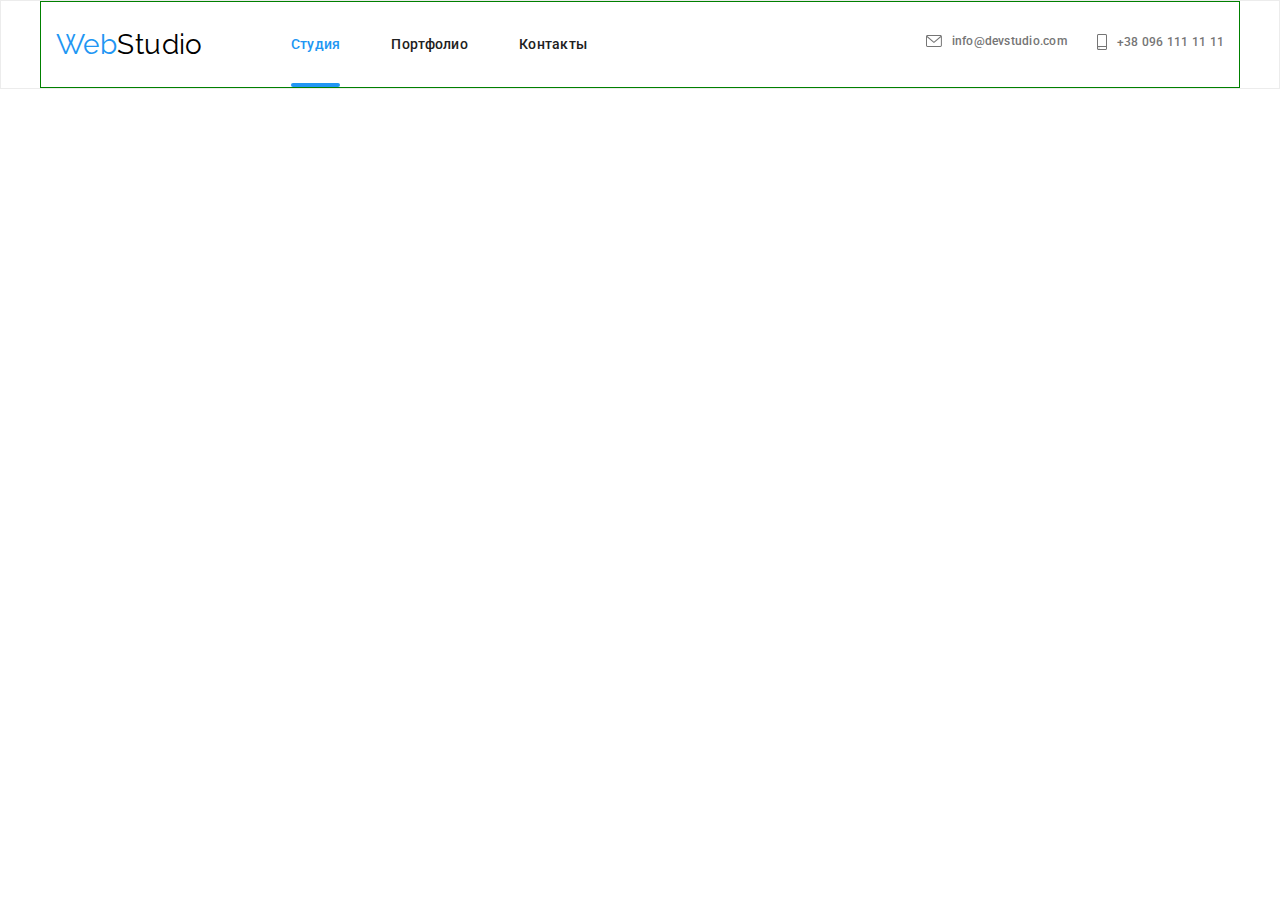
==== index.html @ ad362422 "header" ====
<!DOCTYPE html>
<html lang="en">

<head>
    <meta charset="UTF-8">
    <meta http-equiv="X-UA-Compatible" content="IE=edge">
    <meta name="viewport" content="width=device-width, initial-scale=1.0">
    <title>Web studio</title>
    <link rel="stylesheet"
        href="https://cdnjs.cloudflare.com/ajax/libs/modern-normalize/1.1.0/modern-normalize.min.css">
    <link
        href="https://fonts.googleapis.com/css2?family=Raleway:wght@700&family=Roboto:wght@400;500;700;900&display=swap"
        rel="stylesheet">
    <link rel="stylesheet" href="./css/main.min.css">
</head>

<body>
    <!-- шапка -->
    <div class="page-header">
        <div class="conteiner header">
            <nav class="nav">
                <div class="logo-btn">
                    <a href="" class="logo">
                        <span class="logo__web">Web</span><span class="logo__studio">Studio</span>
                    </a>
                    <button type="button" class="nav__button is-open" data-menu-button aria-expanded="false" aria-controls="nav__menu">
                        <svg width="40" height="40" aria-label="Переключатель мобильного меню">
                            <use class="icon__cross" href="./images/icon2.svg#icon-close_40px"></use>
                            <use class="icon__menu" href="./images/icon2.svg#icon-menu_40px"></use>
                        </svg>
                    </button>
                </div>
                <div class="nav__menu is-open"  id="nav__menu" data-menu>
                    <div class="nav__btn">
                    
                                    <ul class="nav__menu__list">
                                        <li class="nav__menu__item">
                                            <a href="" class="nav__menu__link link__current">Студия</a>
                                        </li>
                                        <li class="nav__menu__item">
                                            <a href="" class="nav__menu__link">Портфолио</a>
                                        </li>
                                        <li class="nav__menu__item">
                                            <a href="" class="nav__menu__link">Контакты</a>
                                        </li>
                                    </ul>
                            
                                </div>
                                <div class="autorisation">
                                    <ul class="nav__auth__list">
                                        <li class="nav__auth__item">
                                            <a href="" class="nav__auth__link">
                                                <svg class="icon-mail" width="16" height="12">
                                                    <use href="./images/icons.svg#icon-envelope">
                                        
                                                    </use>
                                                </svg>info@devstudio.com</a>
                                        </li>
                                        <li class="nav__auth__item">
                                            <a href="" class="nav__auth__link current__auth">
                                                <svg class="icon-tel" width="10" height="16">
                                                    <use href="./images/icons.svg#icon-smartphone">
                                                
                                                    </use>
                                                </svg>+38 096 111 11 11</a>
                                        </li>
                                       
                                    </ul>
                                    <ul class="nav__sosial__list">
                                        <li class="nav__sosial__item">
                                            <a href="" class="nav__sosial__link">Instagram</a>
                                        </li>
                                        <li class="nav__sosial__item">
                                            <a href="" class="nav__sosial__link">Twitter</a>
                                        </li>
                                        <li class="nav__sosial__item">
                                            <a href="" class="nav__sosial__link">Facebook</a>
                                        </li>
                                        <li class="nav__sosial__item">
                                            <a href="" class="nav__sosial__link">LinkedIn</a>
                                        </li>
                                    </ul>
                                    </div>
 
                </div>
            </nav>
        </div>
    </div>

    <script src="./js/modal.js"></script>
    <script src="./js/menu.js"></script>
</body>

</html>
---- css/main.min.css ----
.conteiner{margin-left:auto;margin-right:auto;padding-left:15px;padding-right:15px;border:1px solid green}@media screen and (min-width: 480px){.conteiner{width:480px}}@media screen and (min-width: 768px){.conteiner{width:768px}}@media screen and (min-width: 1200px){.conteiner{width:1200px}}.button{display:inline-block;cursor:pointer;border-radius:4px;border:1px solid transparent}.visually-hidden{position:absolute;width:1px;height:1px;margin:-1px;border:0;padding:0;white-space:nowrap;-webkit-clip-path:inset(100%);clip-path:inset(100%);clip:rect(0 0 0 0);overflow:hidden;margin-top:0;margin-bottom:0}h1,h2,h3,h4,h5,h6,p{margin:0}img{display:block;max-width:100%;height:auto}address{font-style:normal}li{list-style-type:none;text-decoration:none}link{text-decoration:none}body{background-color:#FFFFFF;color:#757575;font-family:"Roboto", sans-serif;font-size:14px;letter-spacing:0.03em;text-decoration:none}link{text-decoration:none}body{background-color:#fff;color:#757575;font-family:"Roboto", sans-serif;font-size:14px;letter-spacing:0.03em;text-decoration:none;margin-right:0}.page-header{border:1px solid #ececec}.nav{display:-webkit-box;display:-ms-flexbox;display:flex;-webkit-box-align:center;-ms-flex-align:center;align-items:center}.nav__menu{display:none}.nav__btn{display:-webkit-box;display:-ms-flexbox;display:flex}.nav__menu__list{padding:0;margin:0;display:-webkit-box;display:-ms-flexbox;display:flex}.nav__menu__link{text-decoration:none;color:#212121;font-weight:500;font-size:40px;line-height:1.14;letter-spacing:0.02em}.link__current{color:#2196F3}.autorisation{display:block}.nav__auth__list{padding:0;margin:0}.nav__auth__link{text-decoration:none;color:#757575;font-family:'Roboto';font-style:normal;font-weight:500;font-size:28px;line-height:1.14;letter-spacing:0.02em}.current__auth{color:#2196F3}.nav__sosial__link{text-decoration:none;color:#2196F3}.logo{text-decoration:none;font-family:"Raleway", font-weight700;font-size:28px;line-height:1.19;margin-left:0;padding-top:16px;padding-bottom:16px;margin-bottom:0;z-index:0}.logo__web{color:#2196F3}.logo__studio{color:#000}.hero{max-width:1600px;height:600px;padding-top:200px;padding-bottom:200px;background-color:#2F303A;text-align:center;background-image:-webkit-gradient(linear, left top, right top, from(rgba(47,48,58,0.4)), to(rgba(47,48,58,0.4))),url(../images/Img-2.jpg);background-image:linear-gradient(to right, rgba(47,48,58,0.4), rgba(47,48,58,0.4)),url(../images/Img-2.jpg);background-position:center;background-repeat:no-repeat;background-size:cover}.hero__title{display:block;margin-bottom:30px;width:696px;margin-left:auto;margin-right:auto;font-family:Roboto;font-weight:900;font-size:44px;line-height:1.36;letter-spacing:0.06em;text-transform:uppercase;color:#fff;text-align:center}.hero__button{min-width:200px;padding:10px 32px;border:none;border-radius:4px;background-color:#2196F3;color:#fff;font-family:"Roboto";font-weight:700;font-size:16px;line-height:1.87;letter-spacing:0.06em;-webkit-transition:color 2500ms cubic-bezier(0.4, 0, 0.2, 1),backgroud-color 250ms cubic-bezier(0.4, 0, 0.2, 1);transition:color 2500ms cubic-bezier(0.4, 0, 0.2, 1),backgroud-color 250ms cubic-bezier(0.4, 0, 0.2, 1)}.hero__button:hover,.hero__button:focus{background-color:#188CE8;cursor:pointer}.backdrop{position:fixed;top:0;left:0;width:100%;height:100%;background-color:rgba(0,0,0,0.2);-webkit-transition:opacity 250ms cubic-bezier(0.4, 0, 0.2, 1);transition:opacity 250ms cubic-bezier(0.4, 0, 0.2, 1);z-index:1}.backdrop.is-hidden{opacity:0;pointer-events:none}.backdrop.is-hidden .modal{-webkit-transform:translate(-50%, -50%) scale(0.9);transform:translate(-50%, -50%) scale(0.9)}.form{padding-top:40px}.modal{position:absolute;top:50%;left:50%;margin:0;padding-left:40px;padding-right:40px;padding-bottom:40px;background-color:#fff;width:528px;height:581px;-webkit-box-shadow:0px 1px 3px rgba(0,0,0,0.122),0px 1px 1px rgba(0,0,0,0.14),0px 2px 1px rgba(0,0,0,0.2);box-shadow:0px 1px 3px rgba(0,0,0,0.122),0px 1px 1px rgba(0,0,0,0.14),0px 2px 1px rgba(0,0,0,0.2);opacity:1;-webkit-transform:translate(-50%, -50%) scale(1);transform:translate(-50%, -50%) scale(1);-webkit-transition:-webkit-transform 250ms cubic-bezier(0.4, 0, 0.2, 1);transition:-webkit-transform 250ms cubic-bezier(0.4, 0, 0.2, 1);transition:transform 250ms cubic-bezier(0.4, 0, 0.2, 1);transition:transform 250ms cubic-bezier(0.4, 0, 0.2, 1), -webkit-transform 250ms cubic-bezier(0.4, 0, 0.2, 1)}.modal__button{display:-webkit-box;display:-ms-flexbox;display:flex;-webkit-box-align:center;-ms-flex-align:center;align-items:center;-webkit-box-pack:center;-ms-flex-pack:center;justify-content:center;position:absolute;top:8px;right:8px;margin-top:8px;margin-right:8px;margin-left:auto;width:30px;height:30px;border-radius:50%;background-color:#fff;border:1px solid rgba(0,0,0,0.1);background-color:var(--head-text-color);cursor:pointer}.icon-close{-webkit-transition:250ms cubic-bezier(0.4, 0, 0.2, 1);transition:250ms cubic-bezier(0.4, 0, 0.2, 1)}.icon-close:hover,.icon-close:focus{fill:#188CE8}.form{display:block;width:448px;margin-left:auto;margin-right:auto}.form__text{font-family:"Roboto";font-weight:700;font-size:20px;line-height:1.15;color:#212121;margin-bottom:12px;text-align:left}.form__field{position:relative;margin-bottom:10px;display:-webkit-box;display:-ms-flexbox;display:flex;-webkit-box-orient:vertical;-webkit-box-direction:normal;-ms-flex-direction:column;flex-direction:column}.form__field:last-child{margin-bottom:20px}.form__field__modal{display:inline-block;text-align:left;margin-bottom:4px;font-size:12px;line-height:1.16;letter-spacing:0.01em;color:#757575}.modal-icon{position:absolute;top:50%;left:15px;cursor:pointer;-webkit-transition:250ms cubic-bezier(0.4, 0, 0.2, 1);transition:250ms cubic-bezier(0.4, 0, 0.2, 1)}.modal-form-input{display:block;text-align:left;width:100%;height:40px;margin:0;padding:0;border:1px solid rgba(33,33,33,0.2);color:#212121;border-radius:4px;fill:#212121;cursor:pointer;padding:12px 42px}.modal-form-input:focus,.comment:focus{outline:#2196F3;border:1px solid #188CE8;-webkit-transition:250ms cubic-bezier(0.4, 0, 0.2, 1);transition:250ms cubic-bezier(0.4, 0, 0.2, 1)}.modal-form-input:focus+.modal-icon{fill:#2196F3;-webkit-transition:250ms cubic-bezier(0.4, 0, 0.2, 1);transition:250ms cubic-bezier(0.4, 0, 0.2, 1)}.comment{padding:12px 16px;border:1px solid rgba(33,33,33,0.2);border-radius:4px;width:100%;height:120px;resize:none}.comment::-webkit-input-placeholder{font-family:"Roboto";font-size:14px;line-height:1.71;letter-spacing:0.03em;color:rgba(117,117,117,0.5);width:100%;height:120px;cursor:pointer;overflow:auto;vertical-align:top}.comment:-ms-input-placeholder{font-family:"Roboto";font-size:14px;line-height:1.71;letter-spacing:0.03em;color:rgba(117,117,117,0.5);width:100%;height:120px;cursor:pointer;overflow:auto;vertical-align:top}.comment::-ms-input-placeholder{font-family:"Roboto";font-size:14px;line-height:1.71;letter-spacing:0.03em;color:rgba(117,117,117,0.5);width:100%;height:120px;cursor:pointer;overflow:auto;vertical-align:top}.comment::placeholder{font-family:"Roboto";font-size:14px;line-height:1.71;letter-spacing:0.03em;color:rgba(117,117,117,0.5);width:100%;height:120px;cursor:pointer;overflow:auto;vertical-align:top}.form__field__checkbox{display:-webkit-box;display:-ms-flexbox;display:flex;text-align:center;-webkit-box-pack:center;-ms-flex-pack:center;justify-content:center;font-family:"Roboto";font-size:14px;line-height:1.71;letter-spacing:0.03em;color:#757575;margin-top:20px;cursor:pointer}.checkbox{cursor:pointer;position:relative}.checkbox-modal{-webkit-appearance:none;-moz-appearance:none;appearance:none}.checkbox-icon{position:absolute;-webkit-box-pack:center;-ms-flex-pack:center;justify-content:center;text-align:center;top:15%;display:inline-block;width:16px;height:15px;outline-offset:-2px;border:2px solid #212121;border-radius:2px;cursor:pointer;left:-15px;margin-right:8.38px}.checkbox-modal:checked+.checkbox-icon{background-image:url(../images/Vector-4.svg);background-repeat:no-repeat;background-size:contain;background-origin:border-box;background-position:50% 50%;border-color:#2196F3;background-color:#2196F3;border-radius:2px;-webkit-transition:250ms cubic-bezier(0.4, 0, 0.2, 1);transition:250ms cubic-bezier(0.4, 0, 0.2, 1);cursor:pointer}.form-field.checkbox{margin-bottom:30px}.policy-link{display:inline;color:#2196F3;margin-left:3px}.modal-button_send{width:200px;height:50px;margin-top:30px;background-color:#188CE8;color:#fff;font-family:"Roboto";font-weight:700;font-size:16px;line-height:1.87;letter-spacing:0.06em;border:none;border-radius:4px;text-align:center}.section.feature{padding-top:94px;padding-bottom:94px}.feature{display:-webkit-box;display:-ms-flexbox;display:flex;padding-top:0;padding-bottom:0;padding-left:0}.feature__item{margin-right:30px;width:270px}.feature__item:last-child{margin-right:0}.feature__item__picture{display:-webkit-box;display:-ms-flexbox;display:flex;width:270px;height:120px;background:#F5F4FA;-webkit-box-pack:center;-ms-flex-pack:center;justify-content:center;-webkit-box-align:center;-ms-flex-align:center;align-items:center;margin-bottom:30px}.feature__item__title{margin-top:0;margin-bottom:10px;color:#212121;font-family:'Roboto';font-style:normal;font-weight:700;font-size:14px;line-height:1.14;letter-spacing:0.03em;text-transform:uppercase}.feature__item__text{line-height:1.71}.specialism{padding-bottom:94px}.specialisation__title{margin-top:0;margin-bottom:50px;color:#212121;font-family:"Roboto";font-weight:700;font-size:36px;line-height:1.17;text-align:center;letter-spacing:0.03em}.specialisation{display:-webkit-box;display:-ms-flexbox;display:flex;margin-top:0;margin-bottom:0;padding-left:0}.specialisation__item{margin-right:30px;position:relative}.specialisation__item:last-child{margin-right:0}.specialisation__item__title{display:-webkit-box;display:-ms-flexbox;display:flex;position:absolute;bottom:0;width:100%;height:70px;-webkit-box-pack:center;-ms-flex-pack:center;justify-content:center;-webkit-box-align:center;-ms-flex-align:center;align-items:center;font-weight:700;line-height:1.14;text-transform:uppercase;color:#fff}.specialisation__item__div::before{content:"";display:block;position:absolute;width:100%;height:70px;left:0;bottom:0;background-color:rgba(47,48,58,0.8)}.command{padding-top:94px;padding-bottom:94px;background-color:#F5F4FA}.team-title{margin-top:0;margin-bottom:50px;color:#212121;font-family:"Roboto";font-weight:700;font-size:36px;line-height:1.17;text-align:center;letter-spacing:0.03em}.team{display:-webkit-box;display:-ms-flexbox;display:flex;margin:0;padding:0}.team__member{margin-right:30px;background-color:#fff;-webkit-box-shadow:0px 1px 3px rgba(0,0,0,0.12),0px 1px 1px rgba(0,0,0,0.14),0px 2px 1px rgba(0,0,0,0.2);box-shadow:0px 1px 3px rgba(0,0,0,0.12),0px 1px 1px rgba(0,0,0,0.14),0px 2px 1px rgba(0,0,0,0.2);border-radius:0px 0px 4px 4px;text-align:center}.team__member:last-child{margin-right:0}.team__member__transcription{padding-top:30px;padding-bottom:30px;margin-top:0}.team__member__name{margin-bottom:10px;color:#212121;font-family:"Roboto";font-weight:500;font-size:16px;line-height:1.19;letter-spacing:0.03em}.team__member__description{font-family:'Roboto';font-style:normal;font-weight:400;font-size:16px;line-height:1.19;letter-spacing:0.03em;margin-bottom:16px}.social-link{display:-webkit-box;display:-ms-flexbox;display:flex;-webkit-box-pack:center;-ms-flex-pack:center;justify-content:center;text-align:center;padding-left:0;margin:auto;padding:0;color:#AFB1B8}.social-link__icon{display:-webkit-box;display:-ms-flexbox;display:flex;-webkit-box-pack:center;-ms-flex-pack:center;justify-content:center;-webkit-box-align:center;-ms-flex-align:center;align-items:center;width:44px;height:44px;border-radius:50px;fill:#AFB1B8;-webkit-transition:250ms cubic-bezier(0.4, 0, 0.2, 1);transition:250ms cubic-bezier(0.4, 0, 0.2, 1);margin-right:10px}.social-link__icon:last-child{margin-right:0}.social-link__icon .icon{fill:#AFB1B8}.social-link__link{display:-webkit-box;display:-ms-flexbox;display:flex;-webkit-box-pack:center;-ms-flex-pack:center;justify-content:center;-webkit-box-align:center;-ms-flex-align:center;align-items:center;width:44px;height:44px;border-radius:50px;list-style-type:none;color:#AFB1B8;-webkit-transition:250ms cubic-bezier(0.4, 0, 0.2, 1);transition:250ms cubic-bezier(0.4, 0, 0.2, 1)}.social-link__icon .icon{fill:currentColor}.social-link__link:hover,.social-link__link:focus{background-color:#2196F3;color:#fff}.company.clients{padding-top:94px;padding-bottom:94px}.client__title{font-family:'Roboto';font-style:normal;font-weight:700;font-size:36px;line-height:1.14;text-align:center;letter-spacing:0.03em;color:#212121;margin-bottom:50px}.clients{display:-webkit-box;display:-ms-flexbox;display:flex;-webkit-box-pack:center;-ms-flex-pack:center;justify-content:center;-webkit-box-align:center;-ms-flex-align:center;align-items:center;padding:0;fill:#AFB1B8}.clients__item__link{display:-webkit-box;display:-ms-flexbox;display:flex;-webkit-box-pack:center;-ms-flex-pack:center;justify-content:center;-webkit-box-align:center;-ms-flex-align:center;align-items:center;width:170px;height:92px;border:1px solid #afb1b8;border-radius:4px;color:#afb1b8;-webkit-transition:250ms cubic-bezier(0.4, 0, 0.2, 1);transition:250ms cubic-bezier(0.4, 0, 0.2, 1)}.clients__item{margin-right:30px}.clients__item:last-child{margin-right:0}.clients__item__icon{fill:currentColor}.clients__item__link:hover,.clients__item__link:focus{border-color:#2196F3;color:#2196F3}.footer{padding-top:60px;padding-bottom:60px;background-color:#2F303A}.footer .conteiner{display:-webkit-box;display:-ms-flexbox;display:flex;-webkit-box-align:baseline;-ms-flex-align:baseline;align-items:baseline}.logo-footer{display:block;margin-bottom:20px;text-decoration:none;font-family:"Raleway";font-weight:700;font-size:26px;line-height:1.2;letter-spacing:0.03em}.logo-footer_web{color:#2196F3}.logo-footer_studio{color:#fff}.list__adress{display:block;padding-left:0;margin:0;padding:0}.list__adress__item{margin-bottom:9px;margin:0;padding:0}.list__adress__item:last-child{margin-bottom:0}.list__adress__map{color:#fff;font-family:"Roboto";font-style:normal;font-weight:400;font-size:14px;line-height:1.71;letter-spacing:0.03em;text-decoration:none;-webkit-transition:250ms cubic-bezier(0.4, 0, 0.2, 1);transition:250ms cubic-bezier(0.4, 0, 0.2, 1)}.list__adress__map:hover,.list__adress__map:focus{color:#2196F3}.list__adress__mail{color:rgba(255,255,255,0.6);font-family:"Roboto";font-style:normal;font-weight:400;font-size:14px;line-height:1.71;letter-spacing:0.03em;text-decoration:none;-webkit-transition:250ms cubic-bezier(0.4, 0, 0.2, 1);transition:250ms cubic-bezier(0.4, 0, 0.2, 1)}.list__adress__mail:hover,.list__adress__mail:focus{color:#2196F3}.list__adress__telephone{color:rgba(255,255,255,0.6);font-family:"Roboto";font-style:normal;font-weight:400;font-size:14px;line-height:1.71;letter-spacing:0.03em;text-decoration:none;-webkit-transition:250ms cubic-bezier(0.4, 0, 0.2, 1);transition:250ms cubic-bezier(0.4, 0, 0.2, 1)}.list__adress__telephone:hover,.list__adress__telephone:focus{color:#2196F3}.information{display:inline-block;margin-right:70px}.social__chapter{display:inline-block}.social__chapter__title{font-family:'Roboto';font-style:normal;font-weight:700;font-size:14px;line-height:1.14;letter-spacing:0.03em;text-transform:uppercase;color:#fff;margin-bottom:20px}.social{display:-webkit-box;display:-ms-flexbox;display:flex;padding-left:0;text-align:center;-webkit-box-pack:center;-ms-flex-pack:center;justify-content:center;margin:0;padding:0}.social__item__link__icon{fill:#fff}.social__item__link{display:-webkit-box;display:-ms-flexbox;display:flex;-webkit-box-align:center;-ms-flex-align:center;align-items:center;-webkit-box-pack:center;-ms-flex-pack:center;justify-content:center;width:44px;height:44px;color:#757575;background-color:rgba(255,255,255,0.1);border-radius:50%;-webkit-transition:250ms cubic-bezier(0.4, 0, 0.2, 1);transition:250ms cubic-bezier(0.4, 0, 0.2, 1);margin-right:10px}.social__item__link:hover,.social__item__link:focus{background-color:#2196F3}.footer-form{display:-webkit-box;display:-ms-flexbox;display:flex}.action{display:inline-block}.footer-form-input{width:358px;height:50px;padding:15px 16px;margin-right:15px;font-family:'Roboto';font-weight:400;font-size:16px;line-height:1.25;letter-spacing:0.03em;color:rgba(255,255,255,0.6);background-color:transparent;border:1px solid rgba(255,255,255,0.3);-webkit-filter:drop-shadow(0px 4px 4px rgba(0,0,0,0.15));filter:drop-shadow(0px 4px 4px rgba(0,0,0,0.15));border-radius:4px}.action{margin-left:93px}.action .title{font-weight:700;font-size:14px;line-height:1.14;text-transform:uppercase;color:#fff;margin-bottom:20px}.action-button{display:-webkit-box;display:-ms-flexbox;display:flex;-webkit-box-pack:center;-ms-flex-pack:center;justify-content:center;padding-top:10px;padding-bottom:10px;-webkit-box-align:center;-ms-flex-align:center;align-items:center;width:200px;height:50px;background-color:#188CE8;color:#fff;font-family:"Roboto";font-weight:700;font-size:16px;line-height:1.87;letter-spacing:0.06em;border:none;border-radius:4px;text-align:center;cursor:pointer}.action-button:hover,.action-button:focus{background-color:#2196F3}.form-button-text{margin-right:10px}.page-header_portfolio{outline:1px solid #eeeeee;background-color:#ffffff}.portfolio_section{padding-top:94px;padding-bottom:94px}.filter__list{display:-webkit-box;display:-ms-flexbox;display:flex;-webkit-box-pack:center;-ms-flex-pack:center;justify-content:center;margin-bottom:50px}.filter__list__item{margin-right:8px}.filter__list__item:last-child{margin-right:0}.filter__list__item__button{padding:6px 22px;text-align:center;margin-right:8px;background-color:#F5F4FA;color:#212121;font-family:"Roboto";font-weight:500;font-size:16px;line-height:1.63;letter-spacing:0.03em;border-radius:4px;border:none;-webkit-transition:250ms cubic-bezier(0.4, 0, 0.2, 1);transition:250ms cubic-bezier(0.4, 0, 0.2, 1);cursor:pointer}.filter__list__item__button:hover,.filter__list__item__button:focus{background-color:#2196F3;color:#fff}.portfolio{display:-webkit-box;display:-ms-flexbox;display:flex;-ms-flex-wrap:wrap;flex-wrap:wrap;padding-left:0;margin:0;padding:0}.portfolio__item{width:370px;margin-bottom:30px;margin-right:30px;background-color:var(#fff);border-right:1px solid #eeeeee;border-left:1px solid #eeeeee;border-bottom:1px solid #eeeeee}.portfolio__item:nth-child(3n){margin-right:0}.portfolio__item__image{position:relative;overflow:hidden;width:100%;height:100%}.portfolio__item__overlay{position:absolute;-webkit-box-align:center;-ms-flex-align:center;align-items:center;padding:64px 24px;top:0;left:0;-webkit-transform:translateY(100%);transform:translateY(100%);font-weight:400;font-size:18px;line-height:1.56;letter-spacing:0.03em;background-color:rgba(33,150,243,0.9);color:#fff;transform:translateY(100%);-webkit-transition:-webkit-transform 250ms cubic-bezier(0.4, 0, 0.2, 1);transition:-webkit-transform 250ms cubic-bezier(0.4, 0, 0.2, 1);transition:transform 250ms cubic-bezier(0.4, 0, 0.2, 1);transition:transform 250ms cubic-bezier(0.4, 0, 0.2, 1), -webkit-transform 250ms cubic-bezier(0.4, 0, 0.2, 1)}.portfolio__item__image:hover .portfolio__item__overlay,.portfolio__item__link:hover .portfolio__item__overlay{-webkit-transform:translateY(0);transform:translateY(0)}.portfolio__item__link:hover,.portfolio__item__link:focus{-webkit-box-shadow:0px 1px 1px rgba(0,0,0,0.12),0px 4px 4px rgba(0,0,0,0.06),1px 4px 6px rgba(0,0,0,0.16);box-shadow:0px 1px 1px rgba(0,0,0,0.12),0px 4px 4px rgba(0,0,0,0.06),1px 4px 6px rgba(0,0,0,0.16)}.portfolio__item:nth-last-child(-n+3){margin-bottom:0}.portfolio__item__title{margin-bottom:4px;color:#212121;font-family:"Roboto";font-weight:700;font-size:18px;line-height:2;letter-spacing:0.06em;text-decoration:none}.portfolio__item__text{color:#757575;font-weight:400;font-size:16px;line-height:1.88}.portfolio__item__discription{padding:20px 24px;border:1px solid #EEEEEE}.portfolio__item__link{display:block;color:inherit;text-decoration:none}@media (min-width: 1200px){.nav__menu__list{display:-webkit-box;display:-ms-flexbox;display:flex;padding:0;margin:0}.logo-btn{display:-webkit-inline-box;display:-ms-inline-flexbox;display:inline-flex}.nav{display:-webkit-box;display:-ms-flexbox;display:flex}.nav__auth__list{margin:0;display:-webkit-box;display:-ms-flexbox;display:flex}.nav__auth__item:first-child{margin-bottom:0;margin-right:30px}.nav__menu__link:hover,.nav__menu__link:focus{color:#2196F3}.nav__auth__link:hover,.nav__auth__link:focus{color:#2196F3}}@media (min-width: 767px){.nav__button{display:none}.nav__menu{display:-webkit-box;display:-ms-flexbox;display:flex;-webkit-box-align:center;-ms-flex-align:center;align-items:center;-webkit-box-pack:justify;-ms-flex-pack:justify;justify-content:space-between;width:100%}.logo{margin-right:88px;padding-top:26px;padding-bottom:26px}.nav__btn{margin-right:auto}.nav__sosial__list{display:none}.nav__menu__list{padding-top:32px;padding-bottom:32px}.nav__menu__item:not(:last-child){margin-right:51px}.nav__menu__link{font-family:"Roboto";font-weight:500;font-size:14px;line-height:1.17;letter-spacing:00.02em;color:#212121}.link__current{color:#2196F3;position:relative;padding-top:32px;padding-bottom:32px}.link__current::after{content:"";position:absolute;left:0;bottom:2px;-webkit-transform:translateY(5px);transform:translateY(5px);width:100%;height:4px;display:inline-block;background-color:#2196F3;border-radius:2px}.nav__auth__list{padding-top:24px;padding-bottom:21px}.nav__auth__item:not(:last-child){margin-bottom:10px}.nav__auth__link{display:-webkit-box;display:-ms-flexbox;display:flex;-webkit-box-align:center;-ms-flex-align:center;align-items:center;font-family:"Roboto";font-style:Medium;font-size:12px;line-height:1.17;vertical-align:top;letter-spacing:0.02em;color:#757575}.icon-mail{fill:currentColor;margin-right:10px;cursor:pointer}.icon-tel{fill:currentColor;margin-right:10px;cursor:pointer}}@media (max-width: 767px){.conteiner.header{position:relative}.nav__menu{display:none}.nav__menu.is-open{display:-webkit-box;display:-ms-flexbox;display:flex;position:absolute;-webkit-box-orient:vertical;-webkit-box-direction:normal;-ms-flex-direction:column;flex-direction:column;-webkit-box-pack:justify;-ms-flex-pack:justify;justify-content:space-between;-webkit-box-align:start;-ms-flex-align:start;align-items:flex-start;position:fixed;top:0;left:0;width:480px;width:100%;height:100%;padding:48px 40px;background-color:#fff}.nav__button{display:-webkit-box;display:-ms-flexbox;display:flex;-webkit-box-align:center;-ms-flex-align:center;align-items:center;-webkit-box-pack:center;-ms-flex-pack:center;justify-content:center;width:40px;height:40px;padding:12px 8px;background-color:rgba(188,131,131,0);border:none;z-index:99}.icon__cross{z-index:4}.nav__button .icon__cross{display:none}.nav__button.is-open .icon__cross{display:block;z-index:99}.nav__button.is-open .icon__menu{display:none;margin-right:0;position:absolute;top:0;background-color:#fff;-webkit-box-shadow:0px 1px 3px rgba(0,0,0,0.122),0px 1px 1px rgba(0,0,0,0.14),0px 2px 1px rgba(0,0,0,0.2);box-shadow:0px 1px 3px rgba(0,0,0,0.122),0px 1px 1px rgba(0,0,0,0.14),0px 2px 1px rgba(0,0,0,0.2);left:0;width:100%;padding-left:0;pointer-events:none}.logo-btn{display:-webkit-box;display:-ms-flexbox;display:flex;-webkit-box-align:center;-ms-flex-align:center;align-items:center;-webkit-box-pack:justify;-ms-flex-pack:justify;justify-content:space-between}.nav{display:block}.nav__menu__list{display:block}.nav__menu__item:not(:last-child){margin-bottom:32px}.nav__auth__list{display:-webkit-box;display:-ms-flexbox;display:flex;-webkit-box-orient:vertical;-webkit-box-direction:reverse;-ms-flex-direction:column-reverse;flex-direction:column-reverse}.nav__auth__item:last-child{margin-bottom:32px}.nav__sosial__list{display:-webkit-box;display:-ms-flexbox;display:flex;padding-left:0;margin-top:64px}.nav__sosial__item:not(:last-child){padding-right:10px;border-right:1px solid rgba(33,33,33,0.2)}.nav__sosial__item:not(:first-child){margin-left:10px}.nav__button:hover,.nav__button:focus{fill:#2196F3}.icon-mail{display:none}.icon-tel{display:none}}list{text-decoration:none;list-style-type:none}
/*# sourceMappingURL=main.min.css.map */
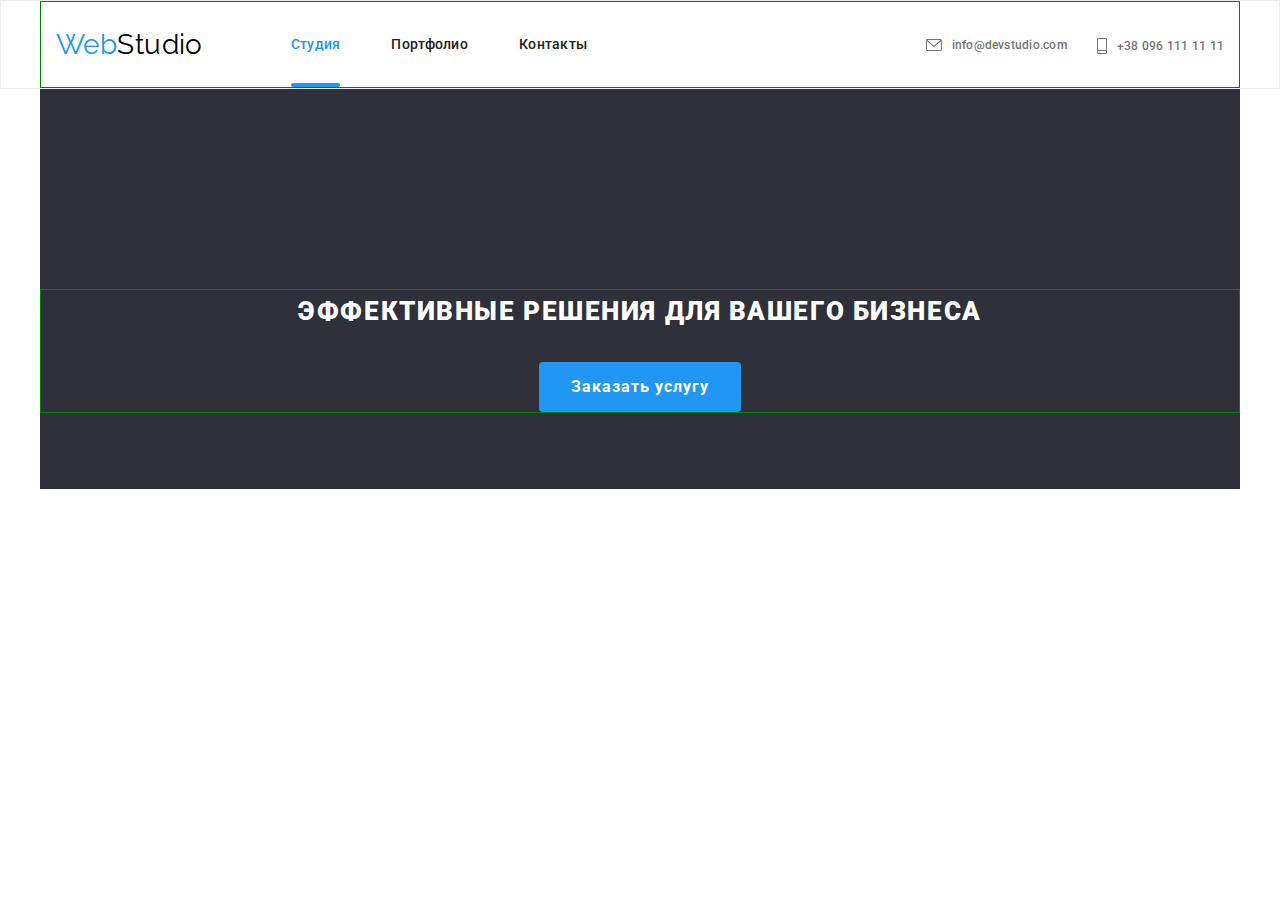
==== commit 24fe2c18: "hero" ====
--- a/index.html
+++ b/index.html
@@ -30,7 +30,7 @@
                         </svg>
                     </button>
                 </div>
-                <div class="nav__menu is-open"  id="nav__menu" data-menu>
+                <div class="nav__menu"  id="nav__menu" data-menu>
                     <div class="nav__btn">
                     
                                     <ul class="nav__menu__list">
@@ -86,6 +86,95 @@
             </nav>
         </div>
     </div>
+    <section class="hero">
+        <div class="conteiner">
+            <h1 class="hero__title">Эффективные решения для вашего бизнеса</h1>
+            <button type="button" class="hero__button" data-modal-open>Заказать услугу</button>
+            <div class="backdrop backdrop is-hidden" data-modal>
+                <div class="modal">
+                    <button class="modal__button" data-modal-close>
+                        <svg class="icon-close" width="11" height="11">
+                            <use href="./images/icon2.svg#icon-Vector-2">
+    
+                            </use>
+                        </svg>
+                    </button>
+                    <form class="js-speaker-form">
+                        <div class="form">
+                            <p class="form__text">Оставьте свои данные, мы вам перезвоним</p>
+                            <div class="form__field">
+                                <label for="name" class="form__field__modal">Имя</label>
+    
+                                <input type="text" name="name" id="name" autofocus class="modal-form-input">
+                                <svg class="modal-icon" width="18" height="18">
+                                    <use href="./images/icon-modal.svg#icon-person-black-18dp-1">
+    
+                                    </use>
+    
+                                </svg>
+                            </div>
+    
+                            <div class="form__field">
+    
+                                <label for="tel" class="form__field__modal">Телефон</label>
+                                <div class=icon-input>
+    
+                                    <input type="text" name="tel" id="tel" class="modal-form-input">
+                                    <svg class="modal-icon" width="18" height="18">
+                                        <use href="./images/icon-modal.svg#icon-phone-black-18dp-1">
+    
+                                        </use>
+    
+                                    </svg>
+                                </div>
+                            </div>
+    
+                            <div class="form__field">
+    
+                                <label for="mail" class="form__field__modal">Почта</label>
+    
+                                <input type="email" id="mail" class="modal-form-input" name="email" required="">
+                                <svg class="modal-icon" width="18" height="18">
+                                    <use href="./images/icon-modal.svg#icon-email-black-18dp-1">
+    
+                                    </use>
+    
+                                </svg>
+                            </div>
+    
+                            <div class="form__field">
+    
+                                <label for="comment" class="form__field__modal">Комментарий</label>
+                                <textarea name="comment" id="comment" placeholder="Введите текст"
+                                    class="comment"></textarea>
+                            </div>
+                            <div class="form__field__checkbox">
+                                <label class="checkbox">
+                                    <input type="checkbox" name="policy" id="policy" class="checkbox-modal">
+                                   
+                                    <span class="checkbox-icon">
+                                        <svg width="16" height="15">
+                                            <use href="./images/icon-modal.svg#icon-Vector-">
+    
+                                            </use>
+    
+                                        </svg>
+                                    </span>
+                                    
+                                    <span class="checkbox__agreement">Соглашаюсь с рассылкой и принимаю</span> <a href="" class="policy-link">Условия
+                                        договора</a>
+                                    </label>
+                            </div>
+    
+                            <button type="submit" class="modal-button_send">Отправить</button>
+                        </div>
+                    </form>
+                </div>
+    
+            </div>
+    
+        </div>
+    </section>
 
     <script src="./js/modal.js"></script>
     <script src="./js/menu.js"></script>
--- a/css/main.min.css
+++ b/css/main.min.css
@@ -1,2 +1,2 @@
-.conteiner{margin-left:auto;margin-right:auto;padding-left:15px;padding-right:15px;border:1px solid green}@media screen and (min-width: 480px){.conteiner{width:480px}}@media screen and (min-width: 768px){.conteiner{width:768px}}@media screen and (min-width: 1200px){.conteiner{width:1200px}}.button{display:inline-block;cursor:pointer;border-radius:4px;border:1px solid transparent}.visually-hidden{position:absolute;width:1px;height:1px;margin:-1px;border:0;padding:0;white-space:nowrap;-webkit-clip-path:inset(100%);clip-path:inset(100%);clip:rect(0 0 0 0);overflow:hidden;margin-top:0;margin-bottom:0}h1,h2,h3,h4,h5,h6,p{margin:0}img{display:block;max-width:100%;height:auto}address{font-style:normal}li{list-style-type:none;text-decoration:none}link{text-decoration:none}body{background-color:#FFFFFF;color:#757575;font-family:"Roboto", sans-serif;font-size:14px;letter-spacing:0.03em;text-decoration:none}link{text-decoration:none}body{background-color:#fff;color:#757575;font-family:"Roboto", sans-serif;font-size:14px;letter-spacing:0.03em;text-decoration:none;margin-right:0}.page-header{border:1px solid #ececec}.nav{display:-webkit-box;display:-ms-flexbox;display:flex;-webkit-box-align:center;-ms-flex-align:center;align-items:center}.nav__menu{display:none}.nav__btn{display:-webkit-box;display:-ms-flexbox;display:flex}.nav__menu__list{padding:0;margin:0;display:-webkit-box;display:-ms-flexbox;display:flex}.nav__menu__link{text-decoration:none;color:#212121;font-weight:500;font-size:40px;line-height:1.14;letter-spacing:0.02em}.link__current{color:#2196F3}.autorisation{display:block}.nav__auth__list{padding:0;margin:0}.nav__auth__link{text-decoration:none;color:#757575;font-family:'Roboto';font-style:normal;font-weight:500;font-size:28px;line-height:1.14;letter-spacing:0.02em}.current__auth{color:#2196F3}.nav__sosial__link{text-decoration:none;color:#2196F3}.logo{text-decoration:none;font-family:"Raleway", font-weight700;font-size:28px;line-height:1.19;margin-left:0;padding-top:16px;padding-bottom:16px;margin-bottom:0;z-index:0}.logo__web{color:#2196F3}.logo__studio{color:#000}.hero{max-width:1600px;height:600px;padding-top:200px;padding-bottom:200px;background-color:#2F303A;text-align:center;background-image:-webkit-gradient(linear, left top, right top, from(rgba(47,48,58,0.4)), to(rgba(47,48,58,0.4))),url(../images/Img-2.jpg);background-image:linear-gradient(to right, rgba(47,48,58,0.4), rgba(47,48,58,0.4)),url(../images/Img-2.jpg);background-position:center;background-repeat:no-repeat;background-size:cover}.hero__title{display:block;margin-bottom:30px;width:696px;margin-left:auto;margin-right:auto;font-family:Roboto;font-weight:900;font-size:44px;line-height:1.36;letter-spacing:0.06em;text-transform:uppercase;color:#fff;text-align:center}.hero__button{min-width:200px;padding:10px 32px;border:none;border-radius:4px;background-color:#2196F3;color:#fff;font-family:"Roboto";font-weight:700;font-size:16px;line-height:1.87;letter-spacing:0.06em;-webkit-transition:color 2500ms cubic-bezier(0.4, 0, 0.2, 1),backgroud-color 250ms cubic-bezier(0.4, 0, 0.2, 1);transition:color 2500ms cubic-bezier(0.4, 0, 0.2, 1),backgroud-color 250ms cubic-bezier(0.4, 0, 0.2, 1)}.hero__button:hover,.hero__button:focus{background-color:#188CE8;cursor:pointer}.backdrop{position:fixed;top:0;left:0;width:100%;height:100%;background-color:rgba(0,0,0,0.2);-webkit-transition:opacity 250ms cubic-bezier(0.4, 0, 0.2, 1);transition:opacity 250ms cubic-bezier(0.4, 0, 0.2, 1);z-index:1}.backdrop.is-hidden{opacity:0;pointer-events:none}.backdrop.is-hidden .modal{-webkit-transform:translate(-50%, -50%) scale(0.9);transform:translate(-50%, -50%) scale(0.9)}.form{padding-top:40px}.modal{position:absolute;top:50%;left:50%;margin:0;padding-left:40px;padding-right:40px;padding-bottom:40px;background-color:#fff;width:528px;height:581px;-webkit-box-shadow:0px 1px 3px rgba(0,0,0,0.122),0px 1px 1px rgba(0,0,0,0.14),0px 2px 1px rgba(0,0,0,0.2);box-shadow:0px 1px 3px rgba(0,0,0,0.122),0px 1px 1px rgba(0,0,0,0.14),0px 2px 1px rgba(0,0,0,0.2);opacity:1;-webkit-transform:translate(-50%, -50%) scale(1);transform:translate(-50%, -50%) scale(1);-webkit-transition:-webkit-transform 250ms cubic-bezier(0.4, 0, 0.2, 1);transition:-webkit-transform 250ms cubic-bezier(0.4, 0, 0.2, 1);transition:transform 250ms cubic-bezier(0.4, 0, 0.2, 1);transition:transform 250ms cubic-bezier(0.4, 0, 0.2, 1), -webkit-transform 250ms cubic-bezier(0.4, 0, 0.2, 1)}.modal__button{display:-webkit-box;display:-ms-flexbox;display:flex;-webkit-box-align:center;-ms-flex-align:center;align-items:center;-webkit-box-pack:center;-ms-flex-pack:center;justify-content:center;position:absolute;top:8px;right:8px;margin-top:8px;margin-right:8px;margin-left:auto;width:30px;height:30px;border-radius:50%;background-color:#fff;border:1px solid rgba(0,0,0,0.1);background-color:var(--head-text-color);cursor:pointer}.icon-close{-webkit-transition:250ms cubic-bezier(0.4, 0, 0.2, 1);transition:250ms cubic-bezier(0.4, 0, 0.2, 1)}.icon-close:hover,.icon-close:focus{fill:#188CE8}.form{display:block;width:448px;margin-left:auto;margin-right:auto}.form__text{font-family:"Roboto";font-weight:700;font-size:20px;line-height:1.15;color:#212121;margin-bottom:12px;text-align:left}.form__field{position:relative;margin-bottom:10px;display:-webkit-box;display:-ms-flexbox;display:flex;-webkit-box-orient:vertical;-webkit-box-direction:normal;-ms-flex-direction:column;flex-direction:column}.form__field:last-child{margin-bottom:20px}.form__field__modal{display:inline-block;text-align:left;margin-bottom:4px;font-size:12px;line-height:1.16;letter-spacing:0.01em;color:#757575}.modal-icon{position:absolute;top:50%;left:15px;cursor:pointer;-webkit-transition:250ms cubic-bezier(0.4, 0, 0.2, 1);transition:250ms cubic-bezier(0.4, 0, 0.2, 1)}.modal-form-input{display:block;text-align:left;width:100%;height:40px;margin:0;padding:0;border:1px solid rgba(33,33,33,0.2);color:#212121;border-radius:4px;fill:#212121;cursor:pointer;padding:12px 42px}.modal-form-input:focus,.comment:focus{outline:#2196F3;border:1px solid #188CE8;-webkit-transition:250ms cubic-bezier(0.4, 0, 0.2, 1);transition:250ms cubic-bezier(0.4, 0, 0.2, 1)}.modal-form-input:focus+.modal-icon{fill:#2196F3;-webkit-transition:250ms cubic-bezier(0.4, 0, 0.2, 1);transition:250ms cubic-bezier(0.4, 0, 0.2, 1)}.comment{padding:12px 16px;border:1px solid rgba(33,33,33,0.2);border-radius:4px;width:100%;height:120px;resize:none}.comment::-webkit-input-placeholder{font-family:"Roboto";font-size:14px;line-height:1.71;letter-spacing:0.03em;color:rgba(117,117,117,0.5);width:100%;height:120px;cursor:pointer;overflow:auto;vertical-align:top}.comment:-ms-input-placeholder{font-family:"Roboto";font-size:14px;line-height:1.71;letter-spacing:0.03em;color:rgba(117,117,117,0.5);width:100%;height:120px;cursor:pointer;overflow:auto;vertical-align:top}.comment::-ms-input-placeholder{font-family:"Roboto";font-size:14px;line-height:1.71;letter-spacing:0.03em;color:rgba(117,117,117,0.5);width:100%;height:120px;cursor:pointer;overflow:auto;vertical-align:top}.comment::placeholder{font-family:"Roboto";font-size:14px;line-height:1.71;letter-spacing:0.03em;color:rgba(117,117,117,0.5);width:100%;height:120px;cursor:pointer;overflow:auto;vertical-align:top}.form__field__checkbox{display:-webkit-box;display:-ms-flexbox;display:flex;text-align:center;-webkit-box-pack:center;-ms-flex-pack:center;justify-content:center;font-family:"Roboto";font-size:14px;line-height:1.71;letter-spacing:0.03em;color:#757575;margin-top:20px;cursor:pointer}.checkbox{cursor:pointer;position:relative}.checkbox-modal{-webkit-appearance:none;-moz-appearance:none;appearance:none}.checkbox-icon{position:absolute;-webkit-box-pack:center;-ms-flex-pack:center;justify-content:center;text-align:center;top:15%;display:inline-block;width:16px;height:15px;outline-offset:-2px;border:2px solid #212121;border-radius:2px;cursor:pointer;left:-15px;margin-right:8.38px}.checkbox-modal:checked+.checkbox-icon{background-image:url(../images/Vector-4.svg);background-repeat:no-repeat;background-size:contain;background-origin:border-box;background-position:50% 50%;border-color:#2196F3;background-color:#2196F3;border-radius:2px;-webkit-transition:250ms cubic-bezier(0.4, 0, 0.2, 1);transition:250ms cubic-bezier(0.4, 0, 0.2, 1);cursor:pointer}.form-field.checkbox{margin-bottom:30px}.policy-link{display:inline;color:#2196F3;margin-left:3px}.modal-button_send{width:200px;height:50px;margin-top:30px;background-color:#188CE8;color:#fff;font-family:"Roboto";font-weight:700;font-size:16px;line-height:1.87;letter-spacing:0.06em;border:none;border-radius:4px;text-align:center}.section.feature{padding-top:94px;padding-bottom:94px}.feature{display:-webkit-box;display:-ms-flexbox;display:flex;padding-top:0;padding-bottom:0;padding-left:0}.feature__item{margin-right:30px;width:270px}.feature__item:last-child{margin-right:0}.feature__item__picture{display:-webkit-box;display:-ms-flexbox;display:flex;width:270px;height:120px;background:#F5F4FA;-webkit-box-pack:center;-ms-flex-pack:center;justify-content:center;-webkit-box-align:center;-ms-flex-align:center;align-items:center;margin-bottom:30px}.feature__item__title{margin-top:0;margin-bottom:10px;color:#212121;font-family:'Roboto';font-style:normal;font-weight:700;font-size:14px;line-height:1.14;letter-spacing:0.03em;text-transform:uppercase}.feature__item__text{line-height:1.71}.specialism{padding-bottom:94px}.specialisation__title{margin-top:0;margin-bottom:50px;color:#212121;font-family:"Roboto";font-weight:700;font-size:36px;line-height:1.17;text-align:center;letter-spacing:0.03em}.specialisation{display:-webkit-box;display:-ms-flexbox;display:flex;margin-top:0;margin-bottom:0;padding-left:0}.specialisation__item{margin-right:30px;position:relative}.specialisation__item:last-child{margin-right:0}.specialisation__item__title{display:-webkit-box;display:-ms-flexbox;display:flex;position:absolute;bottom:0;width:100%;height:70px;-webkit-box-pack:center;-ms-flex-pack:center;justify-content:center;-webkit-box-align:center;-ms-flex-align:center;align-items:center;font-weight:700;line-height:1.14;text-transform:uppercase;color:#fff}.specialisation__item__div::before{content:"";display:block;position:absolute;width:100%;height:70px;left:0;bottom:0;background-color:rgba(47,48,58,0.8)}.command{padding-top:94px;padding-bottom:94px;background-color:#F5F4FA}.team-title{margin-top:0;margin-bottom:50px;color:#212121;font-family:"Roboto";font-weight:700;font-size:36px;line-height:1.17;text-align:center;letter-spacing:0.03em}.team{display:-webkit-box;display:-ms-flexbox;display:flex;margin:0;padding:0}.team__member{margin-right:30px;background-color:#fff;-webkit-box-shadow:0px 1px 3px rgba(0,0,0,0.12),0px 1px 1px rgba(0,0,0,0.14),0px 2px 1px rgba(0,0,0,0.2);box-shadow:0px 1px 3px rgba(0,0,0,0.12),0px 1px 1px rgba(0,0,0,0.14),0px 2px 1px rgba(0,0,0,0.2);border-radius:0px 0px 4px 4px;text-align:center}.team__member:last-child{margin-right:0}.team__member__transcription{padding-top:30px;padding-bottom:30px;margin-top:0}.team__member__name{margin-bottom:10px;color:#212121;font-family:"Roboto";font-weight:500;font-size:16px;line-height:1.19;letter-spacing:0.03em}.team__member__description{font-family:'Roboto';font-style:normal;font-weight:400;font-size:16px;line-height:1.19;letter-spacing:0.03em;margin-bottom:16px}.social-link{display:-webkit-box;display:-ms-flexbox;display:flex;-webkit-box-pack:center;-ms-flex-pack:center;justify-content:center;text-align:center;padding-left:0;margin:auto;padding:0;color:#AFB1B8}.social-link__icon{display:-webkit-box;display:-ms-flexbox;display:flex;-webkit-box-pack:center;-ms-flex-pack:center;justify-content:center;-webkit-box-align:center;-ms-flex-align:center;align-items:center;width:44px;height:44px;border-radius:50px;fill:#AFB1B8;-webkit-transition:250ms cubic-bezier(0.4, 0, 0.2, 1);transition:250ms cubic-bezier(0.4, 0, 0.2, 1);margin-right:10px}.social-link__icon:last-child{margin-right:0}.social-link__icon .icon{fill:#AFB1B8}.social-link__link{display:-webkit-box;display:-ms-flexbox;display:flex;-webkit-box-pack:center;-ms-flex-pack:center;justify-content:center;-webkit-box-align:center;-ms-flex-align:center;align-items:center;width:44px;height:44px;border-radius:50px;list-style-type:none;color:#AFB1B8;-webkit-transition:250ms cubic-bezier(0.4, 0, 0.2, 1);transition:250ms cubic-bezier(0.4, 0, 0.2, 1)}.social-link__icon .icon{fill:currentColor}.social-link__link:hover,.social-link__link:focus{background-color:#2196F3;color:#fff}.company.clients{padding-top:94px;padding-bottom:94px}.client__title{font-family:'Roboto';font-style:normal;font-weight:700;font-size:36px;line-height:1.14;text-align:center;letter-spacing:0.03em;color:#212121;margin-bottom:50px}.clients{display:-webkit-box;display:-ms-flexbox;display:flex;-webkit-box-pack:center;-ms-flex-pack:center;justify-content:center;-webkit-box-align:center;-ms-flex-align:center;align-items:center;padding:0;fill:#AFB1B8}.clients__item__link{display:-webkit-box;display:-ms-flexbox;display:flex;-webkit-box-pack:center;-ms-flex-pack:center;justify-content:center;-webkit-box-align:center;-ms-flex-align:center;align-items:center;width:170px;height:92px;border:1px solid #afb1b8;border-radius:4px;color:#afb1b8;-webkit-transition:250ms cubic-bezier(0.4, 0, 0.2, 1);transition:250ms cubic-bezier(0.4, 0, 0.2, 1)}.clients__item{margin-right:30px}.clients__item:last-child{margin-right:0}.clients__item__icon{fill:currentColor}.clients__item__link:hover,.clients__item__link:focus{border-color:#2196F3;color:#2196F3}.footer{padding-top:60px;padding-bottom:60px;background-color:#2F303A}.footer .conteiner{display:-webkit-box;display:-ms-flexbox;display:flex;-webkit-box-align:baseline;-ms-flex-align:baseline;align-items:baseline}.logo-footer{display:block;margin-bottom:20px;text-decoration:none;font-family:"Raleway";font-weight:700;font-size:26px;line-height:1.2;letter-spacing:0.03em}.logo-footer_web{color:#2196F3}.logo-footer_studio{color:#fff}.list__adress{display:block;padding-left:0;margin:0;padding:0}.list__adress__item{margin-bottom:9px;margin:0;padding:0}.list__adress__item:last-child{margin-bottom:0}.list__adress__map{color:#fff;font-family:"Roboto";font-style:normal;font-weight:400;font-size:14px;line-height:1.71;letter-spacing:0.03em;text-decoration:none;-webkit-transition:250ms cubic-bezier(0.4, 0, 0.2, 1);transition:250ms cubic-bezier(0.4, 0, 0.2, 1)}.list__adress__map:hover,.list__adress__map:focus{color:#2196F3}.list__adress__mail{color:rgba(255,255,255,0.6);font-family:"Roboto";font-style:normal;font-weight:400;font-size:14px;line-height:1.71;letter-spacing:0.03em;text-decoration:none;-webkit-transition:250ms cubic-bezier(0.4, 0, 0.2, 1);transition:250ms cubic-bezier(0.4, 0, 0.2, 1)}.list__adress__mail:hover,.list__adress__mail:focus{color:#2196F3}.list__adress__telephone{color:rgba(255,255,255,0.6);font-family:"Roboto";font-style:normal;font-weight:400;font-size:14px;line-height:1.71;letter-spacing:0.03em;text-decoration:none;-webkit-transition:250ms cubic-bezier(0.4, 0, 0.2, 1);transition:250ms cubic-bezier(0.4, 0, 0.2, 1)}.list__adress__telephone:hover,.list__adress__telephone:focus{color:#2196F3}.information{display:inline-block;margin-right:70px}.social__chapter{display:inline-block}.social__chapter__title{font-family:'Roboto';font-style:normal;font-weight:700;font-size:14px;line-height:1.14;letter-spacing:0.03em;text-transform:uppercase;color:#fff;margin-bottom:20px}.social{display:-webkit-box;display:-ms-flexbox;display:flex;padding-left:0;text-align:center;-webkit-box-pack:center;-ms-flex-pack:center;justify-content:center;margin:0;padding:0}.social__item__link__icon{fill:#fff}.social__item__link{display:-webkit-box;display:-ms-flexbox;display:flex;-webkit-box-align:center;-ms-flex-align:center;align-items:center;-webkit-box-pack:center;-ms-flex-pack:center;justify-content:center;width:44px;height:44px;color:#757575;background-color:rgba(255,255,255,0.1);border-radius:50%;-webkit-transition:250ms cubic-bezier(0.4, 0, 0.2, 1);transition:250ms cubic-bezier(0.4, 0, 0.2, 1);margin-right:10px}.social__item__link:hover,.social__item__link:focus{background-color:#2196F3}.footer-form{display:-webkit-box;display:-ms-flexbox;display:flex}.action{display:inline-block}.footer-form-input{width:358px;height:50px;padding:15px 16px;margin-right:15px;font-family:'Roboto';font-weight:400;font-size:16px;line-height:1.25;letter-spacing:0.03em;color:rgba(255,255,255,0.6);background-color:transparent;border:1px solid rgba(255,255,255,0.3);-webkit-filter:drop-shadow(0px 4px 4px rgba(0,0,0,0.15));filter:drop-shadow(0px 4px 4px rgba(0,0,0,0.15));border-radius:4px}.action{margin-left:93px}.action .title{font-weight:700;font-size:14px;line-height:1.14;text-transform:uppercase;color:#fff;margin-bottom:20px}.action-button{display:-webkit-box;display:-ms-flexbox;display:flex;-webkit-box-pack:center;-ms-flex-pack:center;justify-content:center;padding-top:10px;padding-bottom:10px;-webkit-box-align:center;-ms-flex-align:center;align-items:center;width:200px;height:50px;background-color:#188CE8;color:#fff;font-family:"Roboto";font-weight:700;font-size:16px;line-height:1.87;letter-spacing:0.06em;border:none;border-radius:4px;text-align:center;cursor:pointer}.action-button:hover,.action-button:focus{background-color:#2196F3}.form-button-text{margin-right:10px}.page-header_portfolio{outline:1px solid #eeeeee;background-color:#ffffff}.portfolio_section{padding-top:94px;padding-bottom:94px}.filter__list{display:-webkit-box;display:-ms-flexbox;display:flex;-webkit-box-pack:center;-ms-flex-pack:center;justify-content:center;margin-bottom:50px}.filter__list__item{margin-right:8px}.filter__list__item:last-child{margin-right:0}.filter__list__item__button{padding:6px 22px;text-align:center;margin-right:8px;background-color:#F5F4FA;color:#212121;font-family:"Roboto";font-weight:500;font-size:16px;line-height:1.63;letter-spacing:0.03em;border-radius:4px;border:none;-webkit-transition:250ms cubic-bezier(0.4, 0, 0.2, 1);transition:250ms cubic-bezier(0.4, 0, 0.2, 1);cursor:pointer}.filter__list__item__button:hover,.filter__list__item__button:focus{background-color:#2196F3;color:#fff}.portfolio{display:-webkit-box;display:-ms-flexbox;display:flex;-ms-flex-wrap:wrap;flex-wrap:wrap;padding-left:0;margin:0;padding:0}.portfolio__item{width:370px;margin-bottom:30px;margin-right:30px;background-color:var(#fff);border-right:1px solid #eeeeee;border-left:1px solid #eeeeee;border-bottom:1px solid #eeeeee}.portfolio__item:nth-child(3n){margin-right:0}.portfolio__item__image{position:relative;overflow:hidden;width:100%;height:100%}.portfolio__item__overlay{position:absolute;-webkit-box-align:center;-ms-flex-align:center;align-items:center;padding:64px 24px;top:0;left:0;-webkit-transform:translateY(100%);transform:translateY(100%);font-weight:400;font-size:18px;line-height:1.56;letter-spacing:0.03em;background-color:rgba(33,150,243,0.9);color:#fff;transform:translateY(100%);-webkit-transition:-webkit-transform 250ms cubic-bezier(0.4, 0, 0.2, 1);transition:-webkit-transform 250ms cubic-bezier(0.4, 0, 0.2, 1);transition:transform 250ms cubic-bezier(0.4, 0, 0.2, 1);transition:transform 250ms cubic-bezier(0.4, 0, 0.2, 1), -webkit-transform 250ms cubic-bezier(0.4, 0, 0.2, 1)}.portfolio__item__image:hover .portfolio__item__overlay,.portfolio__item__link:hover .portfolio__item__overlay{-webkit-transform:translateY(0);transform:translateY(0)}.portfolio__item__link:hover,.portfolio__item__link:focus{-webkit-box-shadow:0px 1px 1px rgba(0,0,0,0.12),0px 4px 4px rgba(0,0,0,0.06),1px 4px 6px rgba(0,0,0,0.16);box-shadow:0px 1px 1px rgba(0,0,0,0.12),0px 4px 4px rgba(0,0,0,0.06),1px 4px 6px rgba(0,0,0,0.16)}.portfolio__item:nth-last-child(-n+3){margin-bottom:0}.portfolio__item__title{margin-bottom:4px;color:#212121;font-family:"Roboto";font-weight:700;font-size:18px;line-height:2;letter-spacing:0.06em;text-decoration:none}.portfolio__item__text{color:#757575;font-weight:400;font-size:16px;line-height:1.88}.portfolio__item__discription{padding:20px 24px;border:1px solid #EEEEEE}.portfolio__item__link{display:block;color:inherit;text-decoration:none}@media (min-width: 1200px){.nav__menu__list{display:-webkit-box;display:-ms-flexbox;display:flex;padding:0;margin:0}.logo-btn{display:-webkit-inline-box;display:-ms-inline-flexbox;display:inline-flex}.nav{display:-webkit-box;display:-ms-flexbox;display:flex}.nav__auth__list{margin:0;display:-webkit-box;display:-ms-flexbox;display:flex}.nav__auth__item:first-child{margin-bottom:0;margin-right:30px}.nav__menu__link:hover,.nav__menu__link:focus{color:#2196F3}.nav__auth__link:hover,.nav__auth__link:focus{color:#2196F3}}@media (min-width: 767px){.nav__button{display:none}.nav__menu{display:-webkit-box;display:-ms-flexbox;display:flex;-webkit-box-align:center;-ms-flex-align:center;align-items:center;-webkit-box-pack:justify;-ms-flex-pack:justify;justify-content:space-between;width:100%}.logo{margin-right:88px;padding-top:26px;padding-bottom:26px}.nav__btn{margin-right:auto}.nav__sosial__list{display:none}.nav__menu__list{padding-top:32px;padding-bottom:32px}.nav__menu__item:not(:last-child){margin-right:51px}.nav__menu__link{font-family:"Roboto";font-weight:500;font-size:14px;line-height:1.17;letter-spacing:00.02em;color:#212121}.link__current{color:#2196F3;position:relative;padding-top:32px;padding-bottom:32px}.link__current::after{content:"";position:absolute;left:0;bottom:2px;-webkit-transform:translateY(5px);transform:translateY(5px);width:100%;height:4px;display:inline-block;background-color:#2196F3;border-radius:2px}.nav__auth__list{padding-top:24px;padding-bottom:21px}.nav__auth__item:not(:last-child){margin-bottom:10px}.nav__auth__link{display:-webkit-box;display:-ms-flexbox;display:flex;-webkit-box-align:center;-ms-flex-align:center;align-items:center;font-family:"Roboto";font-style:Medium;font-size:12px;line-height:1.17;vertical-align:top;letter-spacing:0.02em;color:#757575}.icon-mail{fill:currentColor;margin-right:10px;cursor:pointer}.icon-tel{fill:currentColor;margin-right:10px;cursor:pointer}}@media (max-width: 767px){.conteiner.header{position:relative}.nav__menu{display:none}.nav__menu.is-open{display:-webkit-box;display:-ms-flexbox;display:flex;position:absolute;-webkit-box-orient:vertical;-webkit-box-direction:normal;-ms-flex-direction:column;flex-direction:column;-webkit-box-pack:justify;-ms-flex-pack:justify;justify-content:space-between;-webkit-box-align:start;-ms-flex-align:start;align-items:flex-start;position:fixed;top:0;left:0;width:480px;width:100%;height:100%;padding:48px 40px;background-color:#fff}.nav__button{display:-webkit-box;display:-ms-flexbox;display:flex;-webkit-box-align:center;-ms-flex-align:center;align-items:center;-webkit-box-pack:center;-ms-flex-pack:center;justify-content:center;width:40px;height:40px;padding:12px 8px;background-color:rgba(188,131,131,0);border:none;z-index:99}.icon__cross{z-index:4}.nav__button .icon__cross{display:none}.nav__button.is-open .icon__cross{display:block;z-index:99}.nav__button.is-open .icon__menu{display:none;margin-right:0;position:absolute;top:0;background-color:#fff;-webkit-box-shadow:0px 1px 3px rgba(0,0,0,0.122),0px 1px 1px rgba(0,0,0,0.14),0px 2px 1px rgba(0,0,0,0.2);box-shadow:0px 1px 3px rgba(0,0,0,0.122),0px 1px 1px rgba(0,0,0,0.14),0px 2px 1px rgba(0,0,0,0.2);left:0;width:100%;padding-left:0;pointer-events:none}.logo-btn{display:-webkit-box;display:-ms-flexbox;display:flex;-webkit-box-align:center;-ms-flex-align:center;align-items:center;-webkit-box-pack:justify;-ms-flex-pack:justify;justify-content:space-between}.nav{display:block}.nav__menu__list{display:block}.nav__menu__item:not(:last-child){margin-bottom:32px}.nav__auth__list{display:-webkit-box;display:-ms-flexbox;display:flex;-webkit-box-orient:vertical;-webkit-box-direction:reverse;-ms-flex-direction:column-reverse;flex-direction:column-reverse}.nav__auth__item:last-child{margin-bottom:32px}.nav__sosial__list{display:-webkit-box;display:-ms-flexbox;display:flex;padding-left:0;margin-top:64px}.nav__sosial__item:not(:last-child){padding-right:10px;border-right:1px solid rgba(33,33,33,0.2)}.nav__sosial__item:not(:first-child){margin-left:10px}.nav__button:hover,.nav__button:focus{fill:#2196F3}.icon-mail{display:none}.icon-tel{display:none}}list{text-decoration:none;list-style-type:none}
+.conteiner{margin-left:auto;margin-right:auto;padding-left:15px;padding-right:15px;border:1px solid green}@media screen and (min-width: 480px){.conteiner{width:480px}}@media screen and (min-width: 768px){.conteiner{width:768px}}@media screen and (min-width: 1200px){.conteiner{width:1200px}}.button{display:inline-block;cursor:pointer;border-radius:4px;border:1px solid transparent}.visually-hidden{position:absolute;width:1px;height:1px;margin:-1px;border:0;padding:0;white-space:nowrap;-webkit-clip-path:inset(100%);clip-path:inset(100%);clip:rect(0 0 0 0);overflow:hidden;margin-top:0;margin-bottom:0}h1,h2,h3,h4,h5,h6,p{margin:0}img{display:block;max-width:100%;height:auto}address{font-style:normal}li{list-style-type:none;text-decoration:none}link{text-decoration:none}body{background-color:#FFFFFF;color:#757575;font-family:"Roboto", sans-serif;font-size:14px;letter-spacing:0.03em;text-decoration:none}link{text-decoration:none}body{background-color:#fff;color:#757575;font-family:"Roboto", sans-serif;font-size:14px;letter-spacing:0.03em;text-decoration:none;margin-right:0}.page-header{border:1px solid #ececec}.nav{display:-webkit-box;display:-ms-flexbox;display:flex;-webkit-box-align:center;-ms-flex-align:center;align-items:center}.nav__menu{display:none}.nav__btn{display:-webkit-box;display:-ms-flexbox;display:flex}.nav__menu__list{padding:0;margin:0;display:-webkit-box;display:-ms-flexbox;display:flex}.nav__menu__link{text-decoration:none;color:#212121;font-weight:500;font-size:40px;line-height:1.14;letter-spacing:0.02em}.link__current{color:#2196F3}.autorisation{display:block}.nav__auth__list{padding:0;margin:0}.nav__auth__link{text-decoration:none;color:#757575;font-family:'Roboto';font-style:normal;font-weight:500;font-size:28px;line-height:1.14;letter-spacing:0.02em}.current__auth{color:#2196F3}.nav__sosial__link{text-decoration:none;color:#2196F3}.logo{text-decoration:none;font-family:"Raleway", font-weight700;font-size:28px;line-height:1.19;margin-left:0;padding-top:16px;padding-bottom:16px;margin-bottom:0;z-index:0}.logo__web{color:#2196F3}.logo__studio{color:#000}.hero{width:100%;padding-top:200px;padding-bottom:200px;background-color:#2F303A;text-align:center;background-image:-webkit-gradient(linear, left top, right top, from(rgba(47,48,58,0.4)), to(rgba(47,48,58,0.4))),url(images/Header-img.jpg);background-image:linear-gradient(to right, rgba(47,48,58,0.4), rgba(47,48,58,0.4)),url(images/Header-img.jpg);background-position:center;background-repeat:no-repeat;background-size:cover}@media not all, (min-device-pixel-ratio: 2), (-webkit-min-device-pixel-ratio: 2), (min-resolution: 192dpi), (min-resolution: 2dppx){.hero{background-image:-webkit-gradient(linear, left top, right top, from(rgba(47,48,58,0.4)), to(rgba(47,48,58,0.4))),url(../images/Header-img@2x.jpg);background-image:linear-gradient(to right, rgba(47,48,58,0.4), rgba(47,48,58,0.4)),url(../images/Header-img@2x.jpg)}}@media not all, screen and (min-width: 1200px) and (min-device-pixel-ratio: 2), screen and (min-width: 1200px) and (-webkit-min-device-pixel-ratio: 2), screen and (min-width: 1200px) and (min-resolution: 192dpi), screen and (min-width: 1200px) and (min-resolution: 2dppx){.hero{background-image:-webkit-gradient(linear, left top, right top, from(rgba(47,48,58,0.4)), to(rgba(47,48,58,0.4))),url(../images/Header-img@2x.jpg);background-image:linear-gradient(to right, rgba(47,48,58,0.4), rgba(47,48,58,0.4)),url(../images/Header-img@2x.jpg)}}.hero .conteiner{width:100%;padding-left:15px;padding-right:15px;margin-left:auto;margin-right:auto;-webkit-box-pack:center;-ms-flex-pack:center;justify-content:center}@media screen and (min-width: 480px){.hero .conteiner{max-width:480px}}@media screen and (min-width: 1200px){.hero .conteiner{max-width:1200px}}.hero__title{display:block;margin-bottom:30px;width:696px;margin-left:auto;margin-right:auto;font-family:Roboto;font-weight:900;font-size:44px;line-height:1.36;letter-spacing:0.06em;text-transform:uppercase;color:#fff;text-align:center}.hero__button{min-width:200px;padding:10px 32px;border:none;border-radius:4px;background-color:#2196F3;color:#fff;font-family:"Roboto";font-weight:700;font-size:16px;line-height:1.87;letter-spacing:0.06em;-webkit-transition:color 2500ms cubic-bezier(0.4, 0, 0.2, 1),backgroud-color 250ms cubic-bezier(0.4, 0, 0.2, 1);transition:color 2500ms cubic-bezier(0.4, 0, 0.2, 1),backgroud-color 250ms cubic-bezier(0.4, 0, 0.2, 1)}.hero.__button:hover,.hero__button:focus{background-color:#188CE8;cursor:pointer}.backdrop{position:fixed;top:0;left:0;width:100%;height:100%;background-color:rgba(0,0,0,0.2);-webkit-transition:opacity 250ms cubic-bezier(0.4, 0, 0.2, 1);transition:opacity 250ms cubic-bezier(0.4, 0, 0.2, 1);z-index:99}.backdrop.is-hidden{opacity:0;pointer-events:none}.backdrop.is-hidden .modal{-webkit-transform:translate(-50%, -50%) scale(0.9);transform:translate(-50%, -50%) scale(0.9)}.form{padding-top:40px}.modal{position:absolute;top:50%;left:50%;margin:0;padding-left:40px;padding-right:40px;padding-bottom:40px;background-color:#fff;width:528px;height:581px;-webkit-box-shadow:0px 1px 3px rgba(0,0,0,0.122),0px 1px 1px rgba(0,0,0,0.14),0px 2px 1px rgba(0,0,0,0.2);box-shadow:0px 1px 3px rgba(0,0,0,0.122),0px 1px 1px rgba(0,0,0,0.14),0px 2px 1px rgba(0,0,0,0.2);opacity:1;-webkit-transform:translate(-50%, -50%) scale(1);transform:translate(-50%, -50%) scale(1);-webkit-transition:-webkit-transform 250ms cubic-bezier(0.4, 0, 0.2, 1);transition:-webkit-transform 250ms cubic-bezier(0.4, 0, 0.2, 1);transition:transform 250ms cubic-bezier(0.4, 0, 0.2, 1);transition:transform 250ms cubic-bezier(0.4, 0, 0.2, 1), -webkit-transform 250ms cubic-bezier(0.4, 0, 0.2, 1)}.modal__button{display:-webkit-box;display:-ms-flexbox;display:flex;-webkit-box-align:center;-ms-flex-align:center;align-items:center;-webkit-box-pack:center;-ms-flex-pack:center;justify-content:center;position:absolute;top:8px;right:8px;margin-top:8px;margin-right:8px;margin-left:auto;width:30px;height:30px;border-radius:50%;background-color:#fff;border:1px solid rgba(0,0,0,0.1);background-color:var(--head-text-color);cursor:pointer}.icon-close{-webkit-transition:250ms cubic-bezier(0.4, 0, 0.2, 1);transition:250ms cubic-bezier(0.4, 0, 0.2, 1)}.icon-close:hover,.icon-close:focus{fill:#188CE8}.form{display:block;width:448px;margin-left:auto;margin-right:auto}.form__text{display:-webkit-box;display:-ms-flexbox;display:flex;-webkit-box-pack:center;-ms-flex-pack:center;justify-content:center;font-family:"Roboto";font-weight:700;font-size:20px;line-height:1.15;color:#212121;margin-bottom:12px;text-align:left;max-width:100%;margin-right:0}.form__field{position:relative;margin-bottom:10px;display:-webkit-box;display:-ms-flexbox;display:flex;-webkit-box-orient:vertical;-webkit-box-direction:normal;-ms-flex-direction:column;flex-direction:column}.form__field:last-child{margin-bottom:20px}.form__field__modal{display:inline-block;text-align:left;margin-bottom:4px;font-size:12px;line-height:1.16;letter-spacing:0.01em;color:#757575}.modal-icon{position:absolute;top:50%;left:15px;cursor:pointer;-webkit-transition:250ms cubic-bezier(0.4, 0, 0.2, 1);transition:250ms cubic-bezier(0.4, 0, 0.2, 1)}.modal-form-input{display:block;text-align:left;width:370px;height:40px;margin:0;padding:0;border:1px solid rgba(33,33,33,0.2);color:#212121;border-radius:4px;fill:#212121;cursor:pointer;padding:12px 42px}.modal-form-input:focus,.comment:focus{outline:#2196F3;border:1px solid #188CE8;-webkit-transition:250ms cubic-bezier(0.4, 0, 0.2, 1);transition:250ms cubic-bezier(0.4, 0, 0.2, 1)}.modal-form-input:focus+.modal-icon{fill:#2196F3;-webkit-transition:250ms cubic-bezier(0.4, 0, 0.2, 1);transition:250ms cubic-bezier(0.4, 0, 0.2, 1)}.comment{padding:12px 16px;border:1px solid rgba(33,33,33,0.2);border-radius:4px;width:370px;height:120px;resize:none}.comment::-webkit-input-placeholder{font-family:"Roboto";font-size:14px;line-height:1.71;letter-spacing:0.03em;color:rgba(117,117,117,0.5);width:100%;height:120px;cursor:pointer;overflow:auto;vertical-align:top}.comment:-ms-input-placeholder{font-family:"Roboto";font-size:14px;line-height:1.71;letter-spacing:0.03em;color:rgba(117,117,117,0.5);width:100%;height:120px;cursor:pointer;overflow:auto;vertical-align:top}.comment::-ms-input-placeholder{font-family:"Roboto";font-size:14px;line-height:1.71;letter-spacing:0.03em;color:rgba(117,117,117,0.5);width:100%;height:120px;cursor:pointer;overflow:auto;vertical-align:top}.comment::placeholder{font-family:"Roboto";font-size:14px;line-height:1.71;letter-spacing:0.03em;color:rgba(117,117,117,0.5);width:100%;height:120px;cursor:pointer;overflow:auto;vertical-align:top}.form__field__checkbox{display:-webkit-box;display:-ms-flexbox;display:flex;text-align:center;-webkit-box-pack:center;-ms-flex-pack:center;justify-content:center;font-family:"Roboto";font-size:14px;line-height:1.71;letter-spacing:0.03em;color:#757575;margin-top:20px;cursor:pointer}.checkbox{cursor:pointer;position:relative}.checkbox-modal{-webkit-appearance:none;-moz-appearance:none;appearance:none}.checkbox-icon{position:absolute;-webkit-box-pack:center;-ms-flex-pack:center;justify-content:center;text-align:center;top:15%;left:-15px;display:inline-block;width:16px;height:15px;outline-offset:-2px;border:2px solid #212121;border-radius:2px;cursor:pointer;margin-right:8.38px}.checkbox-modal:checked+.checkbox-icon{background-image:url(../images/Vector-4.svg);background-repeat:no-repeat;background-size:contain;background-origin:border-box;background-position:50% 50%;border-color:#2196F3;background-color:#2196F3;border-radius:2px;-webkit-transition:250ms cubic-bezier(0.4, 0, 0.2, 1);transition:250ms cubic-bezier(0.4, 0, 0.2, 1);cursor:pointer}.form-field.checkbox{display:-webkit-inline-box;display:-ms-inline-flexbox;display:inline-flex;margin-bottom:30px}.policy-link{display:inline;color:#2196F3;margin-left:3px}.modal-button_send{width:200px;height:50px;margin-top:30px;background-color:#188CE8;color:#fff;font-family:"Roboto";font-weight:700;font-size:16px;line-height:1.87;letter-spacing:0.06em;border:none;border-radius:4px;text-align:center}.section.feature{padding-top:94px;padding-bottom:94px}.feature{display:-webkit-box;display:-ms-flexbox;display:flex;padding-top:0;padding-bottom:0;padding-left:0}.feature__item{margin-right:30px;width:270px}.feature__item:last-child{margin-right:0}.feature__item__picture{display:-webkit-box;display:-ms-flexbox;display:flex;width:270px;height:120px;background:#F5F4FA;-webkit-box-pack:center;-ms-flex-pack:center;justify-content:center;-webkit-box-align:center;-ms-flex-align:center;align-items:center;margin-bottom:30px}.feature__item__title{margin-top:0;margin-bottom:10px;color:#212121;font-family:'Roboto';font-style:normal;font-weight:700;font-size:14px;line-height:1.14;letter-spacing:0.03em;text-transform:uppercase}.feature__item__text{line-height:1.71}.specialism{padding-bottom:94px}.specialisation__title{margin-top:0;margin-bottom:50px;color:#212121;font-family:"Roboto";font-weight:700;font-size:36px;line-height:1.17;text-align:center;letter-spacing:0.03em}.specialisation{display:-webkit-box;display:-ms-flexbox;display:flex;margin-top:0;margin-bottom:0;padding-left:0}.specialisation__item{margin-right:30px;position:relative}.specialisation__item:last-child{margin-right:0}.specialisation__item__title{display:-webkit-box;display:-ms-flexbox;display:flex;position:absolute;bottom:0;width:100%;height:70px;-webkit-box-pack:center;-ms-flex-pack:center;justify-content:center;-webkit-box-align:center;-ms-flex-align:center;align-items:center;font-weight:700;line-height:1.14;text-transform:uppercase;color:#fff}.specialisation__item__div::before{content:"";display:block;position:absolute;width:100%;height:70px;left:0;bottom:0;background-color:rgba(47,48,58,0.8)}.command{padding-top:94px;padding-bottom:94px;background-color:#F5F4FA}.team-title{margin-top:0;margin-bottom:50px;color:#212121;font-family:"Roboto";font-weight:700;font-size:36px;line-height:1.17;text-align:center;letter-spacing:0.03em}.team{display:-webkit-box;display:-ms-flexbox;display:flex;margin:0;padding:0}.team__member{margin-right:30px;background-color:#fff;-webkit-box-shadow:0px 1px 3px rgba(0,0,0,0.12),0px 1px 1px rgba(0,0,0,0.14),0px 2px 1px rgba(0,0,0,0.2);box-shadow:0px 1px 3px rgba(0,0,0,0.12),0px 1px 1px rgba(0,0,0,0.14),0px 2px 1px rgba(0,0,0,0.2);border-radius:0px 0px 4px 4px;text-align:center}.team__member:last-child{margin-right:0}.team__member__transcription{padding-top:30px;padding-bottom:30px;margin-top:0}.team__member__name{margin-bottom:10px;color:#212121;font-family:"Roboto";font-weight:500;font-size:16px;line-height:1.19;letter-spacing:0.03em}.team__member__description{font-family:'Roboto';font-style:normal;font-weight:400;font-size:16px;line-height:1.19;letter-spacing:0.03em;margin-bottom:16px}.social-link{display:-webkit-box;display:-ms-flexbox;display:flex;-webkit-box-pack:center;-ms-flex-pack:center;justify-content:center;text-align:center;padding-left:0;margin:auto;padding:0;color:#AFB1B8}.social-link__icon{display:-webkit-box;display:-ms-flexbox;display:flex;-webkit-box-pack:center;-ms-flex-pack:center;justify-content:center;-webkit-box-align:center;-ms-flex-align:center;align-items:center;width:44px;height:44px;border-radius:50px;fill:#AFB1B8;-webkit-transition:250ms cubic-bezier(0.4, 0, 0.2, 1);transition:250ms cubic-bezier(0.4, 0, 0.2, 1);margin-right:10px}.social-link__icon:last-child{margin-right:0}.social-link__icon .icon{fill:#AFB1B8}.social-link__link{display:-webkit-box;display:-ms-flexbox;display:flex;-webkit-box-pack:center;-ms-flex-pack:center;justify-content:center;-webkit-box-align:center;-ms-flex-align:center;align-items:center;width:44px;height:44px;border-radius:50px;list-style-type:none;color:#AFB1B8;-webkit-transition:250ms cubic-bezier(0.4, 0, 0.2, 1);transition:250ms cubic-bezier(0.4, 0, 0.2, 1)}.social-link__icon .icon{fill:currentColor}.social-link__link:hover,.social-link__link:focus{background-color:#2196F3;color:#fff}.company.clients{padding-top:94px;padding-bottom:94px}.client__title{font-family:'Roboto';font-style:normal;font-weight:700;font-size:36px;line-height:1.14;text-align:center;letter-spacing:0.03em;color:#212121;margin-bottom:50px}.clients{display:-webkit-box;display:-ms-flexbox;display:flex;-webkit-box-pack:center;-ms-flex-pack:center;justify-content:center;-webkit-box-align:center;-ms-flex-align:center;align-items:center;padding:0;fill:#AFB1B8}.clients__item__link{display:-webkit-box;display:-ms-flexbox;display:flex;-webkit-box-pack:center;-ms-flex-pack:center;justify-content:center;-webkit-box-align:center;-ms-flex-align:center;align-items:center;width:170px;height:92px;border:1px solid #afb1b8;border-radius:4px;color:#afb1b8;-webkit-transition:250ms cubic-bezier(0.4, 0, 0.2, 1);transition:250ms cubic-bezier(0.4, 0, 0.2, 1)}.clients__item{margin-right:30px}.clients__item:last-child{margin-right:0}.clients__item__icon{fill:currentColor}.clients__item__link:hover,.clients__item__link:focus{border-color:#2196F3;color:#2196F3}.footer{padding-top:60px;padding-bottom:60px;background-color:#2F303A}.footer .conteiner{display:-webkit-box;display:-ms-flexbox;display:flex;-webkit-box-align:baseline;-ms-flex-align:baseline;align-items:baseline}.logo-footer{display:block;margin-bottom:20px;text-decoration:none;font-family:"Raleway";font-weight:700;font-size:26px;line-height:1.2;letter-spacing:0.03em}.logo-footer_web{color:#2196F3}.logo-footer_studio{color:#fff}.list__adress{display:block;padding-left:0;margin:0;padding:0}.list__adress__item{margin-bottom:9px;margin:0;padding:0}.list__adress__item:last-child{margin-bottom:0}.list__adress__map{color:#fff;font-family:"Roboto";font-style:normal;font-weight:400;font-size:14px;line-height:1.71;letter-spacing:0.03em;text-decoration:none;-webkit-transition:250ms cubic-bezier(0.4, 0, 0.2, 1);transition:250ms cubic-bezier(0.4, 0, 0.2, 1)}.list__adress__map:hover,.list__adress__map:focus{color:#2196F3}.list__adress__mail{color:rgba(255,255,255,0.6);font-family:"Roboto";font-style:normal;font-weight:400;font-size:14px;line-height:1.71;letter-spacing:0.03em;text-decoration:none;-webkit-transition:250ms cubic-bezier(0.4, 0, 0.2, 1);transition:250ms cubic-bezier(0.4, 0, 0.2, 1)}.list__adress__mail:hover,.list__adress__mail:focus{color:#2196F3}.list__adress__telephone{color:rgba(255,255,255,0.6);font-family:"Roboto";font-style:normal;font-weight:400;font-size:14px;line-height:1.71;letter-spacing:0.03em;text-decoration:none;-webkit-transition:250ms cubic-bezier(0.4, 0, 0.2, 1);transition:250ms cubic-bezier(0.4, 0, 0.2, 1)}.list__adress__telephone:hover,.list__adress__telephone:focus{color:#2196F3}.information{display:inline-block;margin-right:70px}.social__chapter{display:inline-block}.social__chapter__title{font-family:'Roboto';font-style:normal;font-weight:700;font-size:14px;line-height:1.14;letter-spacing:0.03em;text-transform:uppercase;color:#fff;margin-bottom:20px}.social{display:-webkit-box;display:-ms-flexbox;display:flex;padding-left:0;text-align:center;-webkit-box-pack:center;-ms-flex-pack:center;justify-content:center;margin:0;padding:0}.social__item__link__icon{fill:#fff}.social__item__link{display:-webkit-box;display:-ms-flexbox;display:flex;-webkit-box-align:center;-ms-flex-align:center;align-items:center;-webkit-box-pack:center;-ms-flex-pack:center;justify-content:center;width:44px;height:44px;color:#757575;background-color:rgba(255,255,255,0.1);border-radius:50%;-webkit-transition:250ms cubic-bezier(0.4, 0, 0.2, 1);transition:250ms cubic-bezier(0.4, 0, 0.2, 1);margin-right:10px}.social__item__link:hover,.social__item__link:focus{background-color:#2196F3}.footer-form{display:-webkit-box;display:-ms-flexbox;display:flex}.action{display:inline-block}.footer-form-input{width:358px;height:50px;padding:15px 16px;margin-right:15px;font-family:'Roboto';font-weight:400;font-size:16px;line-height:1.25;letter-spacing:0.03em;color:rgba(255,255,255,0.6);background-color:transparent;border:1px solid rgba(255,255,255,0.3);-webkit-filter:drop-shadow(0px 4px 4px rgba(0,0,0,0.15));filter:drop-shadow(0px 4px 4px rgba(0,0,0,0.15));border-radius:4px}.action{margin-left:93px}.action .title{font-weight:700;font-size:14px;line-height:1.14;text-transform:uppercase;color:#fff;margin-bottom:20px}.action-button{display:-webkit-box;display:-ms-flexbox;display:flex;-webkit-box-pack:center;-ms-flex-pack:center;justify-content:center;padding-top:10px;padding-bottom:10px;-webkit-box-align:center;-ms-flex-align:center;align-items:center;width:200px;height:50px;background-color:#188CE8;color:#fff;font-family:"Roboto";font-weight:700;font-size:16px;line-height:1.87;letter-spacing:0.06em;border:none;border-radius:4px;text-align:center;cursor:pointer}.action-button:hover,.action-button:focus{background-color:#2196F3}.form-button-text{margin-right:10px}.page-header_portfolio{outline:1px solid #eeeeee;background-color:#ffffff}.portfolio_section{padding-top:94px;padding-bottom:94px}.filter__list{display:-webkit-box;display:-ms-flexbox;display:flex;-webkit-box-pack:center;-ms-flex-pack:center;justify-content:center;margin-bottom:50px}.filter__list__item{margin-right:8px}.filter__list__item:last-child{margin-right:0}.filter__list__item__button{padding:6px 22px;text-align:center;margin-right:8px;background-color:#F5F4FA;color:#212121;font-family:"Roboto";font-weight:500;font-size:16px;line-height:1.63;letter-spacing:0.03em;border-radius:4px;border:none;-webkit-transition:250ms cubic-bezier(0.4, 0, 0.2, 1);transition:250ms cubic-bezier(0.4, 0, 0.2, 1);cursor:pointer}.filter__list__item__button:hover,.filter__list__item__button:focus{background-color:#2196F3;color:#fff}.portfolio{display:-webkit-box;display:-ms-flexbox;display:flex;-ms-flex-wrap:wrap;flex-wrap:wrap;padding-left:0;margin:0;padding:0}.portfolio__item{width:370px;margin-bottom:30px;margin-right:30px;background-color:var(#fff);border-right:1px solid #eeeeee;border-left:1px solid #eeeeee;border-bottom:1px solid #eeeeee}.portfolio__item:nth-child(3n){margin-right:0}.portfolio__item__image{position:relative;overflow:hidden;width:100%;height:100%}.portfolio__item__overlay{position:absolute;-webkit-box-align:center;-ms-flex-align:center;align-items:center;padding:64px 24px;top:0;left:0;-webkit-transform:translateY(100%);transform:translateY(100%);font-weight:400;font-size:18px;line-height:1.56;letter-spacing:0.03em;background-color:rgba(33,150,243,0.9);color:#fff;transform:translateY(100%);-webkit-transition:-webkit-transform 250ms cubic-bezier(0.4, 0, 0.2, 1);transition:-webkit-transform 250ms cubic-bezier(0.4, 0, 0.2, 1);transition:transform 250ms cubic-bezier(0.4, 0, 0.2, 1);transition:transform 250ms cubic-bezier(0.4, 0, 0.2, 1), -webkit-transform 250ms cubic-bezier(0.4, 0, 0.2, 1)}.portfolio__item__image:hover .portfolio__item__overlay,.portfolio__item__link:hover .portfolio__item__overlay{-webkit-transform:translateY(0);transform:translateY(0)}.portfolio__item__link:hover,.portfolio__item__link:focus{-webkit-box-shadow:0px 1px 1px rgba(0,0,0,0.12),0px 4px 4px rgba(0,0,0,0.06),1px 4px 6px rgba(0,0,0,0.16);box-shadow:0px 1px 1px rgba(0,0,0,0.12),0px 4px 4px rgba(0,0,0,0.06),1px 4px 6px rgba(0,0,0,0.16)}.portfolio__item:nth-last-child(-n+3){margin-bottom:0}.portfolio__item__title{margin-bottom:4px;color:#212121;font-family:"Roboto";font-weight:700;font-size:18px;line-height:2;letter-spacing:0.06em;text-decoration:none}.portfolio__item__text{color:#757575;font-weight:400;font-size:16px;line-height:1.88}.portfolio__item__discription{padding:20px 24px;border:1px solid #EEEEEE}.portfolio__item__link{display:block;color:inherit;text-decoration:none}@media (min-width: 767px){.nav__button{display:none}.nav__menu{display:-webkit-box;display:-ms-flexbox;display:flex;-webkit-box-align:center;-ms-flex-align:center;align-items:center;-webkit-box-pack:justify;-ms-flex-pack:justify;justify-content:space-between;width:100%}.logo{margin-right:88px;padding-top:26px;padding-bottom:26px}.nav__btn{margin-right:auto}.nav__sosial__list{display:none}.nav__menu__list{padding-top:32px;padding-bottom:32px}.nav__menu__item:not(:last-child){margin-right:51px}.nav__menu__link{font-family:"Roboto";font-weight:500;font-size:14px;line-height:1.17;letter-spacing:00.02em;color:#212121}.link__current{color:#2196F3;position:relative;padding-top:32px;padding-bottom:32px}.link__current::after{content:"";position:absolute;left:0;bottom:2px;-webkit-transform:translateY(5px);transform:translateY(5px);width:100%;height:4px;display:inline-block;background-color:#2196F3;border-radius:2px}.nav__auth__list{padding-top:24px;padding-bottom:21px}.nav__auth__item:not(:last-child){margin-bottom:10px}.nav__auth__link{display:-webkit-box;display:-ms-flexbox;display:flex;-webkit-box-align:center;-ms-flex-align:center;align-items:center;font-family:"Roboto";font-style:Medium;font-size:12px;line-height:1.17;vertical-align:top;letter-spacing:0.02em;color:#757575}.icon-mail{fill:currentColor;margin-right:10px;cursor:pointer}.icon-tel{fill:currentColor;margin-right:10px;cursor:pointer}.hero{background-repeat:no-repeat;background-position:center;background-size:cover;max-width:768px;max-height:400px;margin-left:auto;margin-right:auto}.hero .conteiner{max-width:768px}.hero__title{font-weight:900;font-size:26px;line-height:1.62;text-align:center;letter-spacing:0.06em;max-width:360px}.backdrop{max-width:768px;height:100%}.modal{width:450px;height:609px}.form__text{max-width:370px;text-align:center}.checkbox{max-width:370px;text-align:start}.checkbox__agreement{font-size:12px;line-height:1.16;letter-spacing:0.03em}.policy-link{font-size:12px;line-height:1.16;letter-spacing:0.03em}.checkbox{display:-webkit-box;display:-ms-flexbox;display:flex;-webkit-box-align:center;-ms-flex-align:center;align-items:center}.checkbox-icon{top:0;left:-25px}.form{max-width:370px}}@media (max-width: 767px){.conteiner.header{position:relative}.nav__menu{display:none}.nav__menu.is-open{display:-webkit-box;display:-ms-flexbox;display:flex;position:absolute;-webkit-box-orient:vertical;-webkit-box-direction:normal;-ms-flex-direction:column;flex-direction:column;-webkit-box-pack:justify;-ms-flex-pack:justify;justify-content:space-between;-webkit-box-align:start;-ms-flex-align:start;align-items:flex-start;position:fixed;top:0;left:0;width:480px;width:100%;height:100%;padding:48px 40px;background-color:#fff}.nav__button{display:-webkit-box;display:-ms-flexbox;display:flex;-webkit-box-align:center;-ms-flex-align:center;align-items:center;-webkit-box-pack:center;-ms-flex-pack:center;justify-content:center;width:40px;height:40px;padding:12px 8px;background-color:rgba(188,131,131,0);border:none;z-index:99}.icon__cross{z-index:4}.nav__button .icon__cross{display:none}.nav__button.is-open .icon__cross{display:block;z-index:99}.nav__button.is-open .icon__menu{display:none;margin-right:0;position:absolute;top:0;background-color:#fff;-webkit-box-shadow:0px 1px 3px rgba(0,0,0,0.122),0px 1px 1px rgba(0,0,0,0.14),0px 2px 1px rgba(0,0,0,0.2);box-shadow:0px 1px 3px rgba(0,0,0,0.122),0px 1px 1px rgba(0,0,0,0.14),0px 2px 1px rgba(0,0,0,0.2);left:0;width:100%;padding-left:0;pointer-events:none}.logo-btn{display:-webkit-box;display:-ms-flexbox;display:flex;-webkit-box-align:center;-ms-flex-align:center;align-items:center;-webkit-box-pack:justify;-ms-flex-pack:justify;justify-content:space-between}.nav{display:block}.nav__menu__list{display:block}.nav__menu__item:not(:last-child){margin-bottom:32px}.nav__auth__list{display:-webkit-box;display:-ms-flexbox;display:flex;-webkit-box-orient:vertical;-webkit-box-direction:reverse;-ms-flex-direction:column-reverse;flex-direction:column-reverse}.nav__auth__item:last-child{margin-bottom:32px}.nav__sosial__list{display:-webkit-box;display:-ms-flexbox;display:flex;padding-left:0;margin-top:64px}.nav__sosial__item:not(:last-child){padding-right:10px;border-right:1px solid rgba(33,33,33,0.2)}.nav__sosial__item:not(:first-child){margin-left:10px}.nav__button:hover,.nav__button:focus{fill:#2196F3}.icon-mail{display:none}.icon-tel{display:none}.hero{background-repeat:no-repeat;background-position:center;background-size:cover;max-width:480px;max-height:400px;margin-left:auto;margin-right:auto}.hero .conteiner{max-width:480px}.hero__title{font-weight:900;font-size:26px;line-height:1.62;text-align:center;letter-spacing:0.06em;max-width:360px}.backdrop{max-width:480px;height:100%}.modal{width:450px;height:609px}.form__text{max-width:370px;text-align:center}.checkbox{max-width:370px;text-align:start}.checkbox__agreement{font-size:12px;line-height:1.16;letter-spacing:0.03em}.policy-link{font-size:12px;line-height:1.16;letter-spacing:0.03em}.checkbox{display:-webkit-box;display:-ms-flexbox;display:flex;-webkit-box-align:center;-ms-flex-align:center;align-items:center}.checkbox-icon{top:0;left:-25px}.form{max-width:370px}}@media (min-width: 1200px){.nav__menu__list{display:-webkit-box;display:-ms-flexbox;display:flex;padding:0;margin:0}.logo-btn{display:-webkit-inline-box;display:-ms-inline-flexbox;display:inline-flex}.nav{display:-webkit-box;display:-ms-flexbox;display:flex}.nav__auth__list{margin:0;display:-webkit-box;display:-ms-flexbox;display:flex}.nav__auth__item:first-child{margin-bottom:0;margin-right:30px}.nav__menu__link:hover,.nav__menu__link:focus{color:#2196F3}.nav__auth__link:hover,.nav__auth__link:focus{color:#2196F3}.hero{background-repeat:no-repeat;background-position:center;background-size:cover;max-width:1200px;max-height:400px;margin-left:auto;margin-right:auto}.hero .conteiner{max-width:1200px}.hero__title{font-weight:900;font-size:26px;line-height:1.62;text-align:center;letter-spacing:0.06em;max-width:696px}.backdrop{max-width:1200px;height:100%}.modal{width:450px;height:609px}.form__text{max-width:370px;text-align:center}.checkbox{max-width:370px;text-align:start}.checkbox__agreement{font-size:12px;line-height:1.16;letter-spacing:0.03em}.policy-link{font-size:12px;line-height:1.16;letter-spacing:0.03em}.checkbox{display:-webkit-box;display:-ms-flexbox;display:flex;-webkit-box-align:center;-ms-flex-align:center;align-items:center}.checkbox-icon{top:0;left:-25px}.form{max-width:370px}}list{text-decoration:none;list-style-type:none}
 /*# sourceMappingURL=main.min.css.map */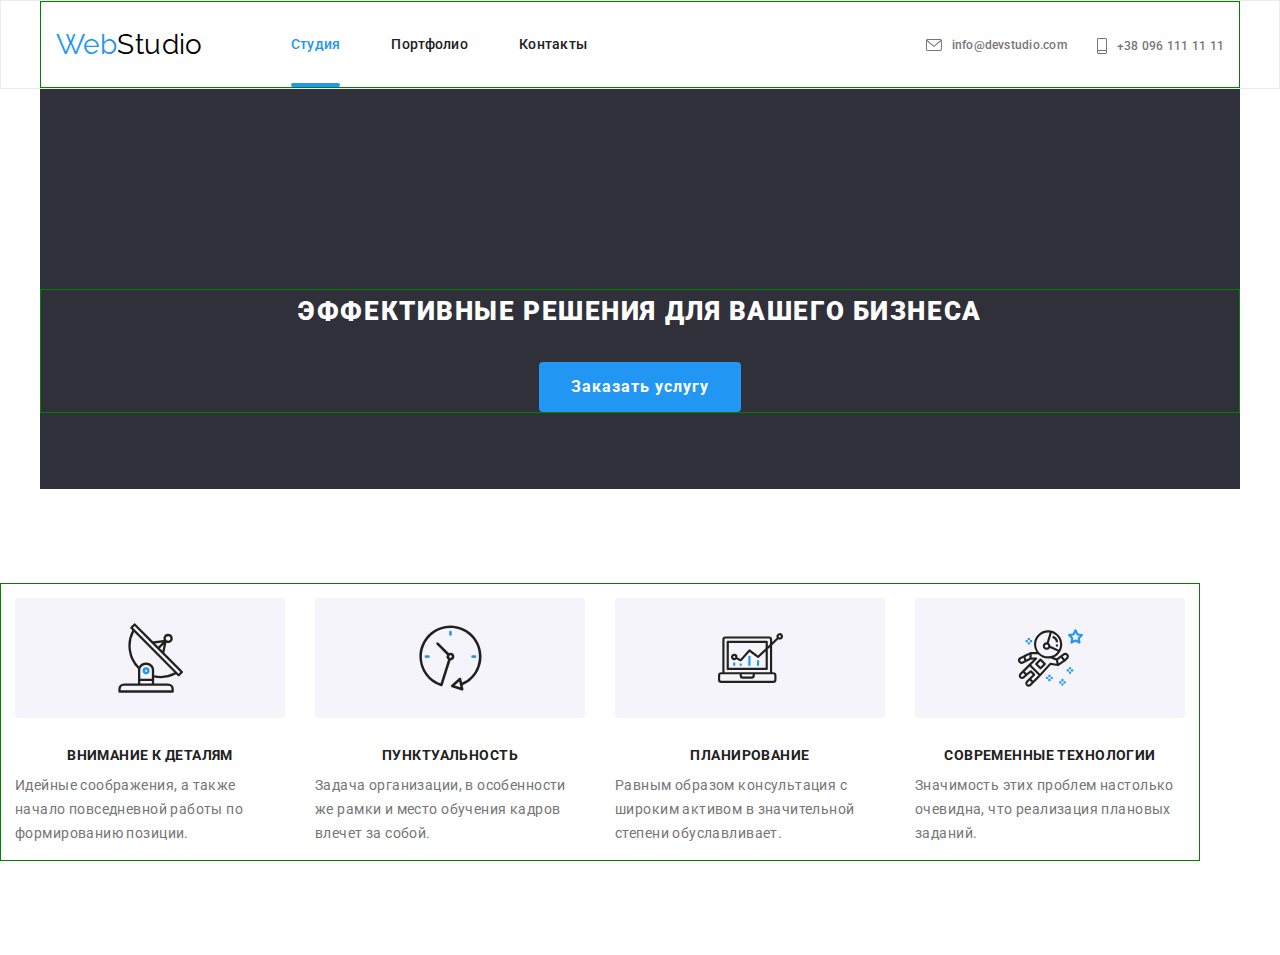
==== commit 1611b8d4: "feature" ====
--- a/index.html
+++ b/index.html
@@ -175,6 +175,68 @@
     
         </div>
     </section>
+            <!-- feature -->
+            <section class="section feature">
+                <div class="conteiner">
+                    <h2 class="visually-hidden">Особенности</h2>
+                    <ul class="feature">
+                        <li class="feature__item">
+                            <div class="feature__item__picture">
+                                <svg class="icon-antena" width="65" height="70">
+                                    <use href="./images/icons.svg#icon-Group-7">
+            
+                                    </use>
+                                </svg>
+                            </div>
+                            <h3 class="feature__item__title">Внимание к деталям</h3>
+                            <p class="feature__item__text">
+                                Идейные соображения, а также начало повседневной работы по формированию позиции.
+                            </p>
+                        </li>
+                        <li class="feature__item">
+                            <div class="feature__item__picture">
+                                <svg class="icon-clock" width="65" height="70">
+                                    <use href="./images/icons.svg#icon-clock-1">
+            
+                                    </use>
+                                </svg>
+                            </div>
+                            <h3 class="feature__item__title">Пунктуальность</h3>
+                            <p class="feature__item__text">Задача организации, в особенности же рамки и место обучения кадров влечет
+                                за собой.</p>
+                        </li>
+                        <li class="feature__item">
+                            <div class="feature__item__picture">
+                                <svg class="icon-clock" width="65" height="70">
+                                    <use href="./images/icons.svg#icon-diagram-1">
+            
+                                    </use>
+                                </svg>
+                            </div>
+                            <h3 class="feature__item__title">Планирование</h3>
+                            <p class="feature__item__text">
+                                Равным образом консультация с широким активом в значительной степени обуславливает.
+            
+                            </p>
+                        </li>
+                        <li class="feature__item">
+                            <div class="feature__item__picture">
+                                <svg class="icon-clock" width="65" height="70">
+                                    <use href="./images/icons.svg#icon-astronaut-1">
+            
+                                    </use>
+                                </svg>
+                            </div>
+                            <h3 class="feature__item__title">Современные технологии</h3>
+                            <p class="feature__item__text">
+                                Значимость этих проблем настолько очевидна, что реализация плановых заданий.
+                            </p>
+                        </li>
+            
+                    </ul>
+                </div>
+            
+            </section>
 
     <script src="./js/modal.js"></script>
     <script src="./js/menu.js"></script>
--- a/css/main.min.css
+++ b/css/main.min.css
@@ -1,2 +1,2 @@
-.conteiner{margin-left:auto;margin-right:auto;padding-left:15px;padding-right:15px;border:1px solid green}@media screen and (min-width: 480px){.conteiner{width:480px}}@media screen and (min-width: 768px){.conteiner{width:768px}}@media screen and (min-width: 1200px){.conteiner{width:1200px}}.button{display:inline-block;cursor:pointer;border-radius:4px;border:1px solid transparent}.visually-hidden{position:absolute;width:1px;height:1px;margin:-1px;border:0;padding:0;white-space:nowrap;-webkit-clip-path:inset(100%);clip-path:inset(100%);clip:rect(0 0 0 0);overflow:hidden;margin-top:0;margin-bottom:0}h1,h2,h3,h4,h5,h6,p{margin:0}img{display:block;max-width:100%;height:auto}address{font-style:normal}li{list-style-type:none;text-decoration:none}link{text-decoration:none}body{background-color:#FFFFFF;color:#757575;font-family:"Roboto", sans-serif;font-size:14px;letter-spacing:0.03em;text-decoration:none}link{text-decoration:none}body{background-color:#fff;color:#757575;font-family:"Roboto", sans-serif;font-size:14px;letter-spacing:0.03em;text-decoration:none;margin-right:0}.page-header{border:1px solid #ececec}.nav{display:-webkit-box;display:-ms-flexbox;display:flex;-webkit-box-align:center;-ms-flex-align:center;align-items:center}.nav__menu{display:none}.nav__btn{display:-webkit-box;display:-ms-flexbox;display:flex}.nav__menu__list{padding:0;margin:0;display:-webkit-box;display:-ms-flexbox;display:flex}.nav__menu__link{text-decoration:none;color:#212121;font-weight:500;font-size:40px;line-height:1.14;letter-spacing:0.02em}.link__current{color:#2196F3}.autorisation{display:block}.nav__auth__list{padding:0;margin:0}.nav__auth__link{text-decoration:none;color:#757575;font-family:'Roboto';font-style:normal;font-weight:500;font-size:28px;line-height:1.14;letter-spacing:0.02em}.current__auth{color:#2196F3}.nav__sosial__link{text-decoration:none;color:#2196F3}.logo{text-decoration:none;font-family:"Raleway", font-weight700;font-size:28px;line-height:1.19;margin-left:0;padding-top:16px;padding-bottom:16px;margin-bottom:0;z-index:0}.logo__web{color:#2196F3}.logo__studio{color:#000}.hero{width:100%;padding-top:200px;padding-bottom:200px;background-color:#2F303A;text-align:center;background-image:-webkit-gradient(linear, left top, right top, from(rgba(47,48,58,0.4)), to(rgba(47,48,58,0.4))),url(images/Header-img.jpg);background-image:linear-gradient(to right, rgba(47,48,58,0.4), rgba(47,48,58,0.4)),url(images/Header-img.jpg);background-position:center;background-repeat:no-repeat;background-size:cover}@media not all, (min-device-pixel-ratio: 2), (-webkit-min-device-pixel-ratio: 2), (min-resolution: 192dpi), (min-resolution: 2dppx){.hero{background-image:-webkit-gradient(linear, left top, right top, from(rgba(47,48,58,0.4)), to(rgba(47,48,58,0.4))),url(../images/Header-img@2x.jpg);background-image:linear-gradient(to right, rgba(47,48,58,0.4), rgba(47,48,58,0.4)),url(../images/Header-img@2x.jpg)}}@media not all, screen and (min-width: 1200px) and (min-device-pixel-ratio: 2), screen and (min-width: 1200px) and (-webkit-min-device-pixel-ratio: 2), screen and (min-width: 1200px) and (min-resolution: 192dpi), screen and (min-width: 1200px) and (min-resolution: 2dppx){.hero{background-image:-webkit-gradient(linear, left top, right top, from(rgba(47,48,58,0.4)), to(rgba(47,48,58,0.4))),url(../images/Header-img@2x.jpg);background-image:linear-gradient(to right, rgba(47,48,58,0.4), rgba(47,48,58,0.4)),url(../images/Header-img@2x.jpg)}}.hero .conteiner{width:100%;padding-left:15px;padding-right:15px;margin-left:auto;margin-right:auto;-webkit-box-pack:center;-ms-flex-pack:center;justify-content:center}@media screen and (min-width: 480px){.hero .conteiner{max-width:480px}}@media screen and (min-width: 1200px){.hero .conteiner{max-width:1200px}}.hero__title{display:block;margin-bottom:30px;width:696px;margin-left:auto;margin-right:auto;font-family:Roboto;font-weight:900;font-size:44px;line-height:1.36;letter-spacing:0.06em;text-transform:uppercase;color:#fff;text-align:center}.hero__button{min-width:200px;padding:10px 32px;border:none;border-radius:4px;background-color:#2196F3;color:#fff;font-family:"Roboto";font-weight:700;font-size:16px;line-height:1.87;letter-spacing:0.06em;-webkit-transition:color 2500ms cubic-bezier(0.4, 0, 0.2, 1),backgroud-color 250ms cubic-bezier(0.4, 0, 0.2, 1);transition:color 2500ms cubic-bezier(0.4, 0, 0.2, 1),backgroud-color 250ms cubic-bezier(0.4, 0, 0.2, 1)}.hero.__button:hover,.hero__button:focus{background-color:#188CE8;cursor:pointer}.backdrop{position:fixed;top:0;left:0;width:100%;height:100%;background-color:rgba(0,0,0,0.2);-webkit-transition:opacity 250ms cubic-bezier(0.4, 0, 0.2, 1);transition:opacity 250ms cubic-bezier(0.4, 0, 0.2, 1);z-index:99}.backdrop.is-hidden{opacity:0;pointer-events:none}.backdrop.is-hidden .modal{-webkit-transform:translate(-50%, -50%) scale(0.9);transform:translate(-50%, -50%) scale(0.9)}.form{padding-top:40px}.modal{position:absolute;top:50%;left:50%;margin:0;padding-left:40px;padding-right:40px;padding-bottom:40px;background-color:#fff;width:528px;height:581px;-webkit-box-shadow:0px 1px 3px rgba(0,0,0,0.122),0px 1px 1px rgba(0,0,0,0.14),0px 2px 1px rgba(0,0,0,0.2);box-shadow:0px 1px 3px rgba(0,0,0,0.122),0px 1px 1px rgba(0,0,0,0.14),0px 2px 1px rgba(0,0,0,0.2);opacity:1;-webkit-transform:translate(-50%, -50%) scale(1);transform:translate(-50%, -50%) scale(1);-webkit-transition:-webkit-transform 250ms cubic-bezier(0.4, 0, 0.2, 1);transition:-webkit-transform 250ms cubic-bezier(0.4, 0, 0.2, 1);transition:transform 250ms cubic-bezier(0.4, 0, 0.2, 1);transition:transform 250ms cubic-bezier(0.4, 0, 0.2, 1), -webkit-transform 250ms cubic-bezier(0.4, 0, 0.2, 1)}.modal__button{display:-webkit-box;display:-ms-flexbox;display:flex;-webkit-box-align:center;-ms-flex-align:center;align-items:center;-webkit-box-pack:center;-ms-flex-pack:center;justify-content:center;position:absolute;top:8px;right:8px;margin-top:8px;margin-right:8px;margin-left:auto;width:30px;height:30px;border-radius:50%;background-color:#fff;border:1px solid rgba(0,0,0,0.1);background-color:var(--head-text-color);cursor:pointer}.icon-close{-webkit-transition:250ms cubic-bezier(0.4, 0, 0.2, 1);transition:250ms cubic-bezier(0.4, 0, 0.2, 1)}.icon-close:hover,.icon-close:focus{fill:#188CE8}.form{display:block;width:448px;margin-left:auto;margin-right:auto}.form__text{display:-webkit-box;display:-ms-flexbox;display:flex;-webkit-box-pack:center;-ms-flex-pack:center;justify-content:center;font-family:"Roboto";font-weight:700;font-size:20px;line-height:1.15;color:#212121;margin-bottom:12px;text-align:left;max-width:100%;margin-right:0}.form__field{position:relative;margin-bottom:10px;display:-webkit-box;display:-ms-flexbox;display:flex;-webkit-box-orient:vertical;-webkit-box-direction:normal;-ms-flex-direction:column;flex-direction:column}.form__field:last-child{margin-bottom:20px}.form__field__modal{display:inline-block;text-align:left;margin-bottom:4px;font-size:12px;line-height:1.16;letter-spacing:0.01em;color:#757575}.modal-icon{position:absolute;top:50%;left:15px;cursor:pointer;-webkit-transition:250ms cubic-bezier(0.4, 0, 0.2, 1);transition:250ms cubic-bezier(0.4, 0, 0.2, 1)}.modal-form-input{display:block;text-align:left;width:370px;height:40px;margin:0;padding:0;border:1px solid rgba(33,33,33,0.2);color:#212121;border-radius:4px;fill:#212121;cursor:pointer;padding:12px 42px}.modal-form-input:focus,.comment:focus{outline:#2196F3;border:1px solid #188CE8;-webkit-transition:250ms cubic-bezier(0.4, 0, 0.2, 1);transition:250ms cubic-bezier(0.4, 0, 0.2, 1)}.modal-form-input:focus+.modal-icon{fill:#2196F3;-webkit-transition:250ms cubic-bezier(0.4, 0, 0.2, 1);transition:250ms cubic-bezier(0.4, 0, 0.2, 1)}.comment{padding:12px 16px;border:1px solid rgba(33,33,33,0.2);border-radius:4px;width:370px;height:120px;resize:none}.comment::-webkit-input-placeholder{font-family:"Roboto";font-size:14px;line-height:1.71;letter-spacing:0.03em;color:rgba(117,117,117,0.5);width:100%;height:120px;cursor:pointer;overflow:auto;vertical-align:top}.comment:-ms-input-placeholder{font-family:"Roboto";font-size:14px;line-height:1.71;letter-spacing:0.03em;color:rgba(117,117,117,0.5);width:100%;height:120px;cursor:pointer;overflow:auto;vertical-align:top}.comment::-ms-input-placeholder{font-family:"Roboto";font-size:14px;line-height:1.71;letter-spacing:0.03em;color:rgba(117,117,117,0.5);width:100%;height:120px;cursor:pointer;overflow:auto;vertical-align:top}.comment::placeholder{font-family:"Roboto";font-size:14px;line-height:1.71;letter-spacing:0.03em;color:rgba(117,117,117,0.5);width:100%;height:120px;cursor:pointer;overflow:auto;vertical-align:top}.form__field__checkbox{display:-webkit-box;display:-ms-flexbox;display:flex;text-align:center;-webkit-box-pack:center;-ms-flex-pack:center;justify-content:center;font-family:"Roboto";font-size:14px;line-height:1.71;letter-spacing:0.03em;color:#757575;margin-top:20px;cursor:pointer}.checkbox{cursor:pointer;position:relative}.checkbox-modal{-webkit-appearance:none;-moz-appearance:none;appearance:none}.checkbox-icon{position:absolute;-webkit-box-pack:center;-ms-flex-pack:center;justify-content:center;text-align:center;top:15%;left:-15px;display:inline-block;width:16px;height:15px;outline-offset:-2px;border:2px solid #212121;border-radius:2px;cursor:pointer;margin-right:8.38px}.checkbox-modal:checked+.checkbox-icon{background-image:url(../images/Vector-4.svg);background-repeat:no-repeat;background-size:contain;background-origin:border-box;background-position:50% 50%;border-color:#2196F3;background-color:#2196F3;border-radius:2px;-webkit-transition:250ms cubic-bezier(0.4, 0, 0.2, 1);transition:250ms cubic-bezier(0.4, 0, 0.2, 1);cursor:pointer}.form-field.checkbox{display:-webkit-inline-box;display:-ms-inline-flexbox;display:inline-flex;margin-bottom:30px}.policy-link{display:inline;color:#2196F3;margin-left:3px}.modal-button_send{width:200px;height:50px;margin-top:30px;background-color:#188CE8;color:#fff;font-family:"Roboto";font-weight:700;font-size:16px;line-height:1.87;letter-spacing:0.06em;border:none;border-radius:4px;text-align:center}.section.feature{padding-top:94px;padding-bottom:94px}.feature{display:-webkit-box;display:-ms-flexbox;display:flex;padding-top:0;padding-bottom:0;padding-left:0}.feature__item{margin-right:30px;width:270px}.feature__item:last-child{margin-right:0}.feature__item__picture{display:-webkit-box;display:-ms-flexbox;display:flex;width:270px;height:120px;background:#F5F4FA;-webkit-box-pack:center;-ms-flex-pack:center;justify-content:center;-webkit-box-align:center;-ms-flex-align:center;align-items:center;margin-bottom:30px}.feature__item__title{margin-top:0;margin-bottom:10px;color:#212121;font-family:'Roboto';font-style:normal;font-weight:700;font-size:14px;line-height:1.14;letter-spacing:0.03em;text-transform:uppercase}.feature__item__text{line-height:1.71}.specialism{padding-bottom:94px}.specialisation__title{margin-top:0;margin-bottom:50px;color:#212121;font-family:"Roboto";font-weight:700;font-size:36px;line-height:1.17;text-align:center;letter-spacing:0.03em}.specialisation{display:-webkit-box;display:-ms-flexbox;display:flex;margin-top:0;margin-bottom:0;padding-left:0}.specialisation__item{margin-right:30px;position:relative}.specialisation__item:last-child{margin-right:0}.specialisation__item__title{display:-webkit-box;display:-ms-flexbox;display:flex;position:absolute;bottom:0;width:100%;height:70px;-webkit-box-pack:center;-ms-flex-pack:center;justify-content:center;-webkit-box-align:center;-ms-flex-align:center;align-items:center;font-weight:700;line-height:1.14;text-transform:uppercase;color:#fff}.specialisation__item__div::before{content:"";display:block;position:absolute;width:100%;height:70px;left:0;bottom:0;background-color:rgba(47,48,58,0.8)}.command{padding-top:94px;padding-bottom:94px;background-color:#F5F4FA}.team-title{margin-top:0;margin-bottom:50px;color:#212121;font-family:"Roboto";font-weight:700;font-size:36px;line-height:1.17;text-align:center;letter-spacing:0.03em}.team{display:-webkit-box;display:-ms-flexbox;display:flex;margin:0;padding:0}.team__member{margin-right:30px;background-color:#fff;-webkit-box-shadow:0px 1px 3px rgba(0,0,0,0.12),0px 1px 1px rgba(0,0,0,0.14),0px 2px 1px rgba(0,0,0,0.2);box-shadow:0px 1px 3px rgba(0,0,0,0.12),0px 1px 1px rgba(0,0,0,0.14),0px 2px 1px rgba(0,0,0,0.2);border-radius:0px 0px 4px 4px;text-align:center}.team__member:last-child{margin-right:0}.team__member__transcription{padding-top:30px;padding-bottom:30px;margin-top:0}.team__member__name{margin-bottom:10px;color:#212121;font-family:"Roboto";font-weight:500;font-size:16px;line-height:1.19;letter-spacing:0.03em}.team__member__description{font-family:'Roboto';font-style:normal;font-weight:400;font-size:16px;line-height:1.19;letter-spacing:0.03em;margin-bottom:16px}.social-link{display:-webkit-box;display:-ms-flexbox;display:flex;-webkit-box-pack:center;-ms-flex-pack:center;justify-content:center;text-align:center;padding-left:0;margin:auto;padding:0;color:#AFB1B8}.social-link__icon{display:-webkit-box;display:-ms-flexbox;display:flex;-webkit-box-pack:center;-ms-flex-pack:center;justify-content:center;-webkit-box-align:center;-ms-flex-align:center;align-items:center;width:44px;height:44px;border-radius:50px;fill:#AFB1B8;-webkit-transition:250ms cubic-bezier(0.4, 0, 0.2, 1);transition:250ms cubic-bezier(0.4, 0, 0.2, 1);margin-right:10px}.social-link__icon:last-child{margin-right:0}.social-link__icon .icon{fill:#AFB1B8}.social-link__link{display:-webkit-box;display:-ms-flexbox;display:flex;-webkit-box-pack:center;-ms-flex-pack:center;justify-content:center;-webkit-box-align:center;-ms-flex-align:center;align-items:center;width:44px;height:44px;border-radius:50px;list-style-type:none;color:#AFB1B8;-webkit-transition:250ms cubic-bezier(0.4, 0, 0.2, 1);transition:250ms cubic-bezier(0.4, 0, 0.2, 1)}.social-link__icon .icon{fill:currentColor}.social-link__link:hover,.social-link__link:focus{background-color:#2196F3;color:#fff}.company.clients{padding-top:94px;padding-bottom:94px}.client__title{font-family:'Roboto';font-style:normal;font-weight:700;font-size:36px;line-height:1.14;text-align:center;letter-spacing:0.03em;color:#212121;margin-bottom:50px}.clients{display:-webkit-box;display:-ms-flexbox;display:flex;-webkit-box-pack:center;-ms-flex-pack:center;justify-content:center;-webkit-box-align:center;-ms-flex-align:center;align-items:center;padding:0;fill:#AFB1B8}.clients__item__link{display:-webkit-box;display:-ms-flexbox;display:flex;-webkit-box-pack:center;-ms-flex-pack:center;justify-content:center;-webkit-box-align:center;-ms-flex-align:center;align-items:center;width:170px;height:92px;border:1px solid #afb1b8;border-radius:4px;color:#afb1b8;-webkit-transition:250ms cubic-bezier(0.4, 0, 0.2, 1);transition:250ms cubic-bezier(0.4, 0, 0.2, 1)}.clients__item{margin-right:30px}.clients__item:last-child{margin-right:0}.clients__item__icon{fill:currentColor}.clients__item__link:hover,.clients__item__link:focus{border-color:#2196F3;color:#2196F3}.footer{padding-top:60px;padding-bottom:60px;background-color:#2F303A}.footer .conteiner{display:-webkit-box;display:-ms-flexbox;display:flex;-webkit-box-align:baseline;-ms-flex-align:baseline;align-items:baseline}.logo-footer{display:block;margin-bottom:20px;text-decoration:none;font-family:"Raleway";font-weight:700;font-size:26px;line-height:1.2;letter-spacing:0.03em}.logo-footer_web{color:#2196F3}.logo-footer_studio{color:#fff}.list__adress{display:block;padding-left:0;margin:0;padding:0}.list__adress__item{margin-bottom:9px;margin:0;padding:0}.list__adress__item:last-child{margin-bottom:0}.list__adress__map{color:#fff;font-family:"Roboto";font-style:normal;font-weight:400;font-size:14px;line-height:1.71;letter-spacing:0.03em;text-decoration:none;-webkit-transition:250ms cubic-bezier(0.4, 0, 0.2, 1);transition:250ms cubic-bezier(0.4, 0, 0.2, 1)}.list__adress__map:hover,.list__adress__map:focus{color:#2196F3}.list__adress__mail{color:rgba(255,255,255,0.6);font-family:"Roboto";font-style:normal;font-weight:400;font-size:14px;line-height:1.71;letter-spacing:0.03em;text-decoration:none;-webkit-transition:250ms cubic-bezier(0.4, 0, 0.2, 1);transition:250ms cubic-bezier(0.4, 0, 0.2, 1)}.list__adress__mail:hover,.list__adress__mail:focus{color:#2196F3}.list__adress__telephone{color:rgba(255,255,255,0.6);font-family:"Roboto";font-style:normal;font-weight:400;font-size:14px;line-height:1.71;letter-spacing:0.03em;text-decoration:none;-webkit-transition:250ms cubic-bezier(0.4, 0, 0.2, 1);transition:250ms cubic-bezier(0.4, 0, 0.2, 1)}.list__adress__telephone:hover,.list__adress__telephone:focus{color:#2196F3}.information{display:inline-block;margin-right:70px}.social__chapter{display:inline-block}.social__chapter__title{font-family:'Roboto';font-style:normal;font-weight:700;font-size:14px;line-height:1.14;letter-spacing:0.03em;text-transform:uppercase;color:#fff;margin-bottom:20px}.social{display:-webkit-box;display:-ms-flexbox;display:flex;padding-left:0;text-align:center;-webkit-box-pack:center;-ms-flex-pack:center;justify-content:center;margin:0;padding:0}.social__item__link__icon{fill:#fff}.social__item__link{display:-webkit-box;display:-ms-flexbox;display:flex;-webkit-box-align:center;-ms-flex-align:center;align-items:center;-webkit-box-pack:center;-ms-flex-pack:center;justify-content:center;width:44px;height:44px;color:#757575;background-color:rgba(255,255,255,0.1);border-radius:50%;-webkit-transition:250ms cubic-bezier(0.4, 0, 0.2, 1);transition:250ms cubic-bezier(0.4, 0, 0.2, 1);margin-right:10px}.social__item__link:hover,.social__item__link:focus{background-color:#2196F3}.footer-form{display:-webkit-box;display:-ms-flexbox;display:flex}.action{display:inline-block}.footer-form-input{width:358px;height:50px;padding:15px 16px;margin-right:15px;font-family:'Roboto';font-weight:400;font-size:16px;line-height:1.25;letter-spacing:0.03em;color:rgba(255,255,255,0.6);background-color:transparent;border:1px solid rgba(255,255,255,0.3);-webkit-filter:drop-shadow(0px 4px 4px rgba(0,0,0,0.15));filter:drop-shadow(0px 4px 4px rgba(0,0,0,0.15));border-radius:4px}.action{margin-left:93px}.action .title{font-weight:700;font-size:14px;line-height:1.14;text-transform:uppercase;color:#fff;margin-bottom:20px}.action-button{display:-webkit-box;display:-ms-flexbox;display:flex;-webkit-box-pack:center;-ms-flex-pack:center;justify-content:center;padding-top:10px;padding-bottom:10px;-webkit-box-align:center;-ms-flex-align:center;align-items:center;width:200px;height:50px;background-color:#188CE8;color:#fff;font-family:"Roboto";font-weight:700;font-size:16px;line-height:1.87;letter-spacing:0.06em;border:none;border-radius:4px;text-align:center;cursor:pointer}.action-button:hover,.action-button:focus{background-color:#2196F3}.form-button-text{margin-right:10px}.page-header_portfolio{outline:1px solid #eeeeee;background-color:#ffffff}.portfolio_section{padding-top:94px;padding-bottom:94px}.filter__list{display:-webkit-box;display:-ms-flexbox;display:flex;-webkit-box-pack:center;-ms-flex-pack:center;justify-content:center;margin-bottom:50px}.filter__list__item{margin-right:8px}.filter__list__item:last-child{margin-right:0}.filter__list__item__button{padding:6px 22px;text-align:center;margin-right:8px;background-color:#F5F4FA;color:#212121;font-family:"Roboto";font-weight:500;font-size:16px;line-height:1.63;letter-spacing:0.03em;border-radius:4px;border:none;-webkit-transition:250ms cubic-bezier(0.4, 0, 0.2, 1);transition:250ms cubic-bezier(0.4, 0, 0.2, 1);cursor:pointer}.filter__list__item__button:hover,.filter__list__item__button:focus{background-color:#2196F3;color:#fff}.portfolio{display:-webkit-box;display:-ms-flexbox;display:flex;-ms-flex-wrap:wrap;flex-wrap:wrap;padding-left:0;margin:0;padding:0}.portfolio__item{width:370px;margin-bottom:30px;margin-right:30px;background-color:var(#fff);border-right:1px solid #eeeeee;border-left:1px solid #eeeeee;border-bottom:1px solid #eeeeee}.portfolio__item:nth-child(3n){margin-right:0}.portfolio__item__image{position:relative;overflow:hidden;width:100%;height:100%}.portfolio__item__overlay{position:absolute;-webkit-box-align:center;-ms-flex-align:center;align-items:center;padding:64px 24px;top:0;left:0;-webkit-transform:translateY(100%);transform:translateY(100%);font-weight:400;font-size:18px;line-height:1.56;letter-spacing:0.03em;background-color:rgba(33,150,243,0.9);color:#fff;transform:translateY(100%);-webkit-transition:-webkit-transform 250ms cubic-bezier(0.4, 0, 0.2, 1);transition:-webkit-transform 250ms cubic-bezier(0.4, 0, 0.2, 1);transition:transform 250ms cubic-bezier(0.4, 0, 0.2, 1);transition:transform 250ms cubic-bezier(0.4, 0, 0.2, 1), -webkit-transform 250ms cubic-bezier(0.4, 0, 0.2, 1)}.portfolio__item__image:hover .portfolio__item__overlay,.portfolio__item__link:hover .portfolio__item__overlay{-webkit-transform:translateY(0);transform:translateY(0)}.portfolio__item__link:hover,.portfolio__item__link:focus{-webkit-box-shadow:0px 1px 1px rgba(0,0,0,0.12),0px 4px 4px rgba(0,0,0,0.06),1px 4px 6px rgba(0,0,0,0.16);box-shadow:0px 1px 1px rgba(0,0,0,0.12),0px 4px 4px rgba(0,0,0,0.06),1px 4px 6px rgba(0,0,0,0.16)}.portfolio__item:nth-last-child(-n+3){margin-bottom:0}.portfolio__item__title{margin-bottom:4px;color:#212121;font-family:"Roboto";font-weight:700;font-size:18px;line-height:2;letter-spacing:0.06em;text-decoration:none}.portfolio__item__text{color:#757575;font-weight:400;font-size:16px;line-height:1.88}.portfolio__item__discription{padding:20px 24px;border:1px solid #EEEEEE}.portfolio__item__link{display:block;color:inherit;text-decoration:none}@media (min-width: 767px){.nav__button{display:none}.nav__menu{display:-webkit-box;display:-ms-flexbox;display:flex;-webkit-box-align:center;-ms-flex-align:center;align-items:center;-webkit-box-pack:justify;-ms-flex-pack:justify;justify-content:space-between;width:100%}.logo{margin-right:88px;padding-top:26px;padding-bottom:26px}.nav__btn{margin-right:auto}.nav__sosial__list{display:none}.nav__menu__list{padding-top:32px;padding-bottom:32px}.nav__menu__item:not(:last-child){margin-right:51px}.nav__menu__link{font-family:"Roboto";font-weight:500;font-size:14px;line-height:1.17;letter-spacing:00.02em;color:#212121}.link__current{color:#2196F3;position:relative;padding-top:32px;padding-bottom:32px}.link__current::after{content:"";position:absolute;left:0;bottom:2px;-webkit-transform:translateY(5px);transform:translateY(5px);width:100%;height:4px;display:inline-block;background-color:#2196F3;border-radius:2px}.nav__auth__list{padding-top:24px;padding-bottom:21px}.nav__auth__item:not(:last-child){margin-bottom:10px}.nav__auth__link{display:-webkit-box;display:-ms-flexbox;display:flex;-webkit-box-align:center;-ms-flex-align:center;align-items:center;font-family:"Roboto";font-style:Medium;font-size:12px;line-height:1.17;vertical-align:top;letter-spacing:0.02em;color:#757575}.icon-mail{fill:currentColor;margin-right:10px;cursor:pointer}.icon-tel{fill:currentColor;margin-right:10px;cursor:pointer}.hero{background-repeat:no-repeat;background-position:center;background-size:cover;max-width:768px;max-height:400px;margin-left:auto;margin-right:auto}.hero .conteiner{max-width:768px}.hero__title{font-weight:900;font-size:26px;line-height:1.62;text-align:center;letter-spacing:0.06em;max-width:360px}.backdrop{max-width:768px;height:100%}.modal{width:450px;height:609px}.form__text{max-width:370px;text-align:center}.checkbox{max-width:370px;text-align:start}.checkbox__agreement{font-size:12px;line-height:1.16;letter-spacing:0.03em}.policy-link{font-size:12px;line-height:1.16;letter-spacing:0.03em}.checkbox{display:-webkit-box;display:-ms-flexbox;display:flex;-webkit-box-align:center;-ms-flex-align:center;align-items:center}.checkbox-icon{top:0;left:-25px}.form{max-width:370px}}@media (max-width: 767px){.conteiner.header{position:relative}.nav__menu{display:none}.nav__menu.is-open{display:-webkit-box;display:-ms-flexbox;display:flex;position:absolute;-webkit-box-orient:vertical;-webkit-box-direction:normal;-ms-flex-direction:column;flex-direction:column;-webkit-box-pack:justify;-ms-flex-pack:justify;justify-content:space-between;-webkit-box-align:start;-ms-flex-align:start;align-items:flex-start;position:fixed;top:0;left:0;width:480px;width:100%;height:100%;padding:48px 40px;background-color:#fff}.nav__button{display:-webkit-box;display:-ms-flexbox;display:flex;-webkit-box-align:center;-ms-flex-align:center;align-items:center;-webkit-box-pack:center;-ms-flex-pack:center;justify-content:center;width:40px;height:40px;padding:12px 8px;background-color:rgba(188,131,131,0);border:none;z-index:99}.icon__cross{z-index:4}.nav__button .icon__cross{display:none}.nav__button.is-open .icon__cross{display:block;z-index:99}.nav__button.is-open .icon__menu{display:none;margin-right:0;position:absolute;top:0;background-color:#fff;-webkit-box-shadow:0px 1px 3px rgba(0,0,0,0.122),0px 1px 1px rgba(0,0,0,0.14),0px 2px 1px rgba(0,0,0,0.2);box-shadow:0px 1px 3px rgba(0,0,0,0.122),0px 1px 1px rgba(0,0,0,0.14),0px 2px 1px rgba(0,0,0,0.2);left:0;width:100%;padding-left:0;pointer-events:none}.logo-btn{display:-webkit-box;display:-ms-flexbox;display:flex;-webkit-box-align:center;-ms-flex-align:center;align-items:center;-webkit-box-pack:justify;-ms-flex-pack:justify;justify-content:space-between}.nav{display:block}.nav__menu__list{display:block}.nav__menu__item:not(:last-child){margin-bottom:32px}.nav__auth__list{display:-webkit-box;display:-ms-flexbox;display:flex;-webkit-box-orient:vertical;-webkit-box-direction:reverse;-ms-flex-direction:column-reverse;flex-direction:column-reverse}.nav__auth__item:last-child{margin-bottom:32px}.nav__sosial__list{display:-webkit-box;display:-ms-flexbox;display:flex;padding-left:0;margin-top:64px}.nav__sosial__item:not(:last-child){padding-right:10px;border-right:1px solid rgba(33,33,33,0.2)}.nav__sosial__item:not(:first-child){margin-left:10px}.nav__button:hover,.nav__button:focus{fill:#2196F3}.icon-mail{display:none}.icon-tel{display:none}.hero{background-repeat:no-repeat;background-position:center;background-size:cover;max-width:480px;max-height:400px;margin-left:auto;margin-right:auto}.hero .conteiner{max-width:480px}.hero__title{font-weight:900;font-size:26px;line-height:1.62;text-align:center;letter-spacing:0.06em;max-width:360px}.backdrop{max-width:480px;height:100%}.modal{width:450px;height:609px}.form__text{max-width:370px;text-align:center}.checkbox{max-width:370px;text-align:start}.checkbox__agreement{font-size:12px;line-height:1.16;letter-spacing:0.03em}.policy-link{font-size:12px;line-height:1.16;letter-spacing:0.03em}.checkbox{display:-webkit-box;display:-ms-flexbox;display:flex;-webkit-box-align:center;-ms-flex-align:center;align-items:center}.checkbox-icon{top:0;left:-25px}.form{max-width:370px}}@media (min-width: 1200px){.nav__menu__list{display:-webkit-box;display:-ms-flexbox;display:flex;padding:0;margin:0}.logo-btn{display:-webkit-inline-box;display:-ms-inline-flexbox;display:inline-flex}.nav{display:-webkit-box;display:-ms-flexbox;display:flex}.nav__auth__list{margin:0;display:-webkit-box;display:-ms-flexbox;display:flex}.nav__auth__item:first-child{margin-bottom:0;margin-right:30px}.nav__menu__link:hover,.nav__menu__link:focus{color:#2196F3}.nav__auth__link:hover,.nav__auth__link:focus{color:#2196F3}.hero{background-repeat:no-repeat;background-position:center;background-size:cover;max-width:1200px;max-height:400px;margin-left:auto;margin-right:auto}.hero .conteiner{max-width:1200px}.hero__title{font-weight:900;font-size:26px;line-height:1.62;text-align:center;letter-spacing:0.06em;max-width:696px}.backdrop{max-width:1200px;height:100%}.modal{width:450px;height:609px}.form__text{max-width:370px;text-align:center}.checkbox{max-width:370px;text-align:start}.checkbox__agreement{font-size:12px;line-height:1.16;letter-spacing:0.03em}.policy-link{font-size:12px;line-height:1.16;letter-spacing:0.03em}.checkbox{display:-webkit-box;display:-ms-flexbox;display:flex;-webkit-box-align:center;-ms-flex-align:center;align-items:center}.checkbox-icon{top:0;left:-25px}.form{max-width:370px}}list{text-decoration:none;list-style-type:none}
+.conteiner{margin-left:auto;margin-right:auto;padding-left:15px;padding-right:15px;border:1px solid green}@media screen and (min-width: 480px){.conteiner{width:480px}}@media screen and (min-width: 768px){.conteiner{width:768px}}@media screen and (min-width: 1200px){.conteiner{width:1200px}}.button{display:inline-block;cursor:pointer;border-radius:4px;border:1px solid transparent}.visually-hidden{position:absolute;width:1px;height:1px;margin:-1px;border:0;padding:0;white-space:nowrap;-webkit-clip-path:inset(100%);clip-path:inset(100%);clip:rect(0 0 0 0);overflow:hidden;margin-top:0;margin-bottom:0}h1,h2,h3,h4,h5,h6,p{margin:0}img{display:block;max-width:100%;height:auto}address{font-style:normal}li{list-style-type:none;text-decoration:none}link{text-decoration:none}body{background-color:#FFFFFF;color:#757575;font-family:"Roboto", sans-serif;font-size:14px;letter-spacing:0.03em;text-decoration:none}link{text-decoration:none}body{background-color:#fff;color:#757575;font-family:"Roboto", sans-serif;font-size:14px;letter-spacing:0.03em;text-decoration:none;margin-right:0}.page-header{border:1px solid #ececec}.nav{display:-webkit-box;display:-ms-flexbox;display:flex;-webkit-box-align:center;-ms-flex-align:center;align-items:center}.nav__menu{display:none}.nav__btn{display:-webkit-box;display:-ms-flexbox;display:flex}.nav__menu__list{padding:0;margin:0;display:-webkit-box;display:-ms-flexbox;display:flex}.nav__menu__link{text-decoration:none;color:#212121;font-weight:500;font-size:40px;line-height:1.14;letter-spacing:0.02em}.link__current{color:#2196F3}.autorisation{display:block}.nav__auth__list{padding:0;margin:0}.nav__auth__link{text-decoration:none;color:#757575;font-family:'Roboto';font-style:normal;font-weight:500;font-size:28px;line-height:1.14;letter-spacing:0.02em}.current__auth{color:#2196F3}.nav__sosial__link{text-decoration:none;color:#2196F3}.logo{text-decoration:none;font-family:"Raleway", font-weight700;font-size:28px;line-height:1.19;margin-left:0;padding-top:16px;padding-bottom:16px;margin-bottom:0;z-index:0}.logo__web{color:#2196F3}.logo__studio{color:#000}.hero{width:100%;padding-top:200px;padding-bottom:200px;background-color:#2F303A;text-align:center;background-image:-webkit-gradient(linear, left top, right top, from(rgba(47,48,58,0.4)), to(rgba(47,48,58,0.4))),url(images/Header-img.jpg);background-image:linear-gradient(to right, rgba(47,48,58,0.4), rgba(47,48,58,0.4)),url(images/Header-img.jpg);background-position:center;background-repeat:no-repeat;background-size:cover}@media not all, (min-device-pixel-ratio: 2), (-webkit-min-device-pixel-ratio: 2), (min-resolution: 192dpi), (min-resolution: 2dppx){.hero{background-image:-webkit-gradient(linear, left top, right top, from(rgba(47,48,58,0.4)), to(rgba(47,48,58,0.4))),url(../images/Header-img@2x.jpg);background-image:linear-gradient(to right, rgba(47,48,58,0.4), rgba(47,48,58,0.4)),url(../images/Header-img@2x.jpg)}}@media not all, screen and (min-width: 1200px) and (min-device-pixel-ratio: 2), screen and (min-width: 1200px) and (-webkit-min-device-pixel-ratio: 2), screen and (min-width: 1200px) and (min-resolution: 192dpi), screen and (min-width: 1200px) and (min-resolution: 2dppx){.hero{background-image:-webkit-gradient(linear, left top, right top, from(rgba(47,48,58,0.4)), to(rgba(47,48,58,0.4))),url(../images/Header-img@2x.jpg);background-image:linear-gradient(to right, rgba(47,48,58,0.4), rgba(47,48,58,0.4)),url(../images/Header-img@2x.jpg)}}.hero .conteiner{width:100%;padding-left:15px;padding-right:15px;margin-left:auto;margin-right:auto;-webkit-box-pack:center;-ms-flex-pack:center;justify-content:center}@media screen and (min-width: 480px){.hero .conteiner{max-width:480px}}@media screen and (min-width: 1200px){.hero .conteiner{max-width:1200px}}.hero__title{display:block;margin-bottom:30px;width:696px;margin-left:auto;margin-right:auto;font-family:Roboto;font-weight:900;font-size:44px;line-height:1.36;letter-spacing:0.06em;text-transform:uppercase;color:#fff;text-align:center}.hero__button{min-width:200px;padding:10px 32px;border:none;border-radius:4px;background-color:#2196F3;color:#fff;font-family:"Roboto";font-weight:700;font-size:16px;line-height:1.87;letter-spacing:0.06em;-webkit-transition:color 2500ms cubic-bezier(0.4, 0, 0.2, 1),backgroud-color 250ms cubic-bezier(0.4, 0, 0.2, 1);transition:color 2500ms cubic-bezier(0.4, 0, 0.2, 1),backgroud-color 250ms cubic-bezier(0.4, 0, 0.2, 1)}.hero.__button:hover,.hero__button:focus{background-color:#188CE8;cursor:pointer}.backdrop{position:fixed;top:0;left:0;width:100%;height:100%;background-color:rgba(0,0,0,0.2);-webkit-transition:opacity 250ms cubic-bezier(0.4, 0, 0.2, 1);transition:opacity 250ms cubic-bezier(0.4, 0, 0.2, 1);z-index:99}.backdrop.is-hidden{opacity:0;pointer-events:none}.backdrop.is-hidden .modal{-webkit-transform:translate(-50%, -50%) scale(0.9);transform:translate(-50%, -50%) scale(0.9)}.form{padding-top:40px}.modal{position:absolute;top:50%;left:50%;margin:0;padding-left:40px;padding-right:40px;padding-bottom:40px;background-color:#fff;width:528px;height:581px;-webkit-box-shadow:0px 1px 3px rgba(0,0,0,0.122),0px 1px 1px rgba(0,0,0,0.14),0px 2px 1px rgba(0,0,0,0.2);box-shadow:0px 1px 3px rgba(0,0,0,0.122),0px 1px 1px rgba(0,0,0,0.14),0px 2px 1px rgba(0,0,0,0.2);opacity:1;-webkit-transform:translate(-50%, -50%) scale(1);transform:translate(-50%, -50%) scale(1);-webkit-transition:-webkit-transform 250ms cubic-bezier(0.4, 0, 0.2, 1);transition:-webkit-transform 250ms cubic-bezier(0.4, 0, 0.2, 1);transition:transform 250ms cubic-bezier(0.4, 0, 0.2, 1);transition:transform 250ms cubic-bezier(0.4, 0, 0.2, 1), -webkit-transform 250ms cubic-bezier(0.4, 0, 0.2, 1)}.modal__button{display:-webkit-box;display:-ms-flexbox;display:flex;-webkit-box-align:center;-ms-flex-align:center;align-items:center;-webkit-box-pack:center;-ms-flex-pack:center;justify-content:center;position:absolute;top:8px;right:8px;margin-top:8px;margin-right:8px;margin-left:auto;width:30px;height:30px;border-radius:50%;background-color:#fff;border:1px solid rgba(0,0,0,0.1);background-color:var(--head-text-color);cursor:pointer}.icon-close{-webkit-transition:250ms cubic-bezier(0.4, 0, 0.2, 1);transition:250ms cubic-bezier(0.4, 0, 0.2, 1)}.icon-close:hover,.icon-close:focus{fill:#188CE8}.form{display:block;width:448px;margin-left:auto;margin-right:auto}.form__text{display:-webkit-box;display:-ms-flexbox;display:flex;-webkit-box-pack:center;-ms-flex-pack:center;justify-content:center;font-family:"Roboto";font-weight:700;font-size:20px;line-height:1.15;color:#212121;margin-bottom:12px;text-align:left;max-width:100%;margin-right:0}.form__field{position:relative;margin-bottom:10px;display:-webkit-box;display:-ms-flexbox;display:flex;-webkit-box-orient:vertical;-webkit-box-direction:normal;-ms-flex-direction:column;flex-direction:column}.form__field:last-child{margin-bottom:20px}.form__field__modal{display:inline-block;text-align:left;margin-bottom:4px;font-size:12px;line-height:1.16;letter-spacing:0.01em;color:#757575}.modal-icon{position:absolute;top:50%;left:15px;cursor:pointer;-webkit-transition:250ms cubic-bezier(0.4, 0, 0.2, 1);transition:250ms cubic-bezier(0.4, 0, 0.2, 1)}.modal-form-input{display:block;text-align:left;width:370px;height:40px;margin:0;padding:0;border:1px solid rgba(33,33,33,0.2);color:#212121;border-radius:4px;fill:#212121;cursor:pointer;padding:12px 42px}.modal-form-input:focus,.comment:focus{outline:#2196F3;border:1px solid #188CE8;-webkit-transition:250ms cubic-bezier(0.4, 0, 0.2, 1);transition:250ms cubic-bezier(0.4, 0, 0.2, 1)}.modal-form-input:focus+.modal-icon{fill:#2196F3;-webkit-transition:250ms cubic-bezier(0.4, 0, 0.2, 1);transition:250ms cubic-bezier(0.4, 0, 0.2, 1)}.comment{padding:12px 16px;border:1px solid rgba(33,33,33,0.2);border-radius:4px;width:370px;height:120px;resize:none}.comment::-webkit-input-placeholder{font-family:"Roboto";font-size:14px;line-height:1.71;letter-spacing:0.03em;color:rgba(117,117,117,0.5);width:100%;height:120px;cursor:pointer;overflow:auto;vertical-align:top}.comment:-ms-input-placeholder{font-family:"Roboto";font-size:14px;line-height:1.71;letter-spacing:0.03em;color:rgba(117,117,117,0.5);width:100%;height:120px;cursor:pointer;overflow:auto;vertical-align:top}.comment::-ms-input-placeholder{font-family:"Roboto";font-size:14px;line-height:1.71;letter-spacing:0.03em;color:rgba(117,117,117,0.5);width:100%;height:120px;cursor:pointer;overflow:auto;vertical-align:top}.comment::placeholder{font-family:"Roboto";font-size:14px;line-height:1.71;letter-spacing:0.03em;color:rgba(117,117,117,0.5);width:100%;height:120px;cursor:pointer;overflow:auto;vertical-align:top}.form__field__checkbox{display:-webkit-box;display:-ms-flexbox;display:flex;text-align:center;-webkit-box-pack:center;-ms-flex-pack:center;justify-content:center;font-family:"Roboto";font-size:14px;line-height:1.71;letter-spacing:0.03em;color:#757575;margin-top:20px;cursor:pointer}.checkbox{cursor:pointer;position:relative}.checkbox-modal{-webkit-appearance:none;-moz-appearance:none;appearance:none}.checkbox-icon{position:absolute;-webkit-box-pack:center;-ms-flex-pack:center;justify-content:center;text-align:center;top:15%;left:-15px;display:inline-block;width:16px;height:15px;outline-offset:-2px;border:2px solid #212121;border-radius:2px;cursor:pointer;margin-right:8.38px}.checkbox-modal:checked+.checkbox-icon{background-image:url(../images/Vector-4.svg);background-repeat:no-repeat;background-size:contain;background-origin:border-box;background-position:50% 50%;border-color:#2196F3;background-color:#2196F3;border-radius:2px;-webkit-transition:250ms cubic-bezier(0.4, 0, 0.2, 1);transition:250ms cubic-bezier(0.4, 0, 0.2, 1);cursor:pointer}.form-field.checkbox{display:-webkit-inline-box;display:-ms-inline-flexbox;display:inline-flex;margin-bottom:30px}.policy-link{display:inline;color:#2196F3;margin-left:3px}.modal-button_send{width:200px;height:50px;margin-top:30px;background-color:#188CE8;color:#fff;font-family:"Roboto";font-weight:700;font-size:16px;line-height:1.87;letter-spacing:0.06em;border:none;border-radius:4px;text-align:center}.section.feature{padding-top:94px;padding-bottom:94px}.feature{display:-webkit-box;display:-ms-flexbox;display:flex;-webkit-box-pack:center;-ms-flex-pack:center;justify-content:center;padding-top:0;padding-bottom:0;padding-left:0}.feature__item{margin-right:30px}.feature__item:last-child{margin-right:0}.feature__item__picture{display:-webkit-box;display:-ms-flexbox;display:flex;height:120px;background:#F5F4FA;-webkit-box-pack:center;-ms-flex-pack:center;justify-content:center;-webkit-box-align:center;-ms-flex-align:center;align-items:center;margin-bottom:30px}.feature__item__title{margin-top:0;margin-bottom:10px;color:#212121;font-family:'Roboto';font-style:normal;font-weight:700;font-size:14px;line-height:1.14;letter-spacing:0.03em;text-transform:uppercase}.feature__item__text{line-height:1.71}.specialism{padding-bottom:94px}.specialisation__title{margin-top:0;margin-bottom:50px;color:#212121;font-family:"Roboto";font-weight:700;font-size:36px;line-height:1.17;text-align:center;letter-spacing:0.03em}.specialisation{display:-webkit-box;display:-ms-flexbox;display:flex;margin-top:0;margin-bottom:0;padding-left:0}.specialisation__item{margin-right:30px;position:relative}.specialisation__item:last-child{margin-right:0}.specialisation__item__title{display:-webkit-box;display:-ms-flexbox;display:flex;position:absolute;bottom:0;width:100%;height:70px;-webkit-box-pack:center;-ms-flex-pack:center;justify-content:center;-webkit-box-align:center;-ms-flex-align:center;align-items:center;font-weight:700;line-height:1.14;text-transform:uppercase;color:#fff}.specialisation__item__div::before{content:"";display:block;position:absolute;width:100%;height:70px;left:0;bottom:0;background-color:rgba(47,48,58,0.8)}.command{padding-top:94px;padding-bottom:94px;background-color:#F5F4FA}.team-title{margin-top:0;margin-bottom:50px;color:#212121;font-family:"Roboto";font-weight:700;font-size:36px;line-height:1.17;text-align:center;letter-spacing:0.03em}.team{display:-webkit-box;display:-ms-flexbox;display:flex;margin:0;padding:0}.team__member{margin-right:30px;background-color:#fff;-webkit-box-shadow:0px 1px 3px rgba(0,0,0,0.12),0px 1px 1px rgba(0,0,0,0.14),0px 2px 1px rgba(0,0,0,0.2);box-shadow:0px 1px 3px rgba(0,0,0,0.12),0px 1px 1px rgba(0,0,0,0.14),0px 2px 1px rgba(0,0,0,0.2);border-radius:0px 0px 4px 4px;text-align:center}.team__member:last-child{margin-right:0}.team__member__transcription{padding-top:30px;padding-bottom:30px;margin-top:0}.team__member__name{margin-bottom:10px;color:#212121;font-family:"Roboto";font-weight:500;font-size:16px;line-height:1.19;letter-spacing:0.03em}.team__member__description{font-family:'Roboto';font-style:normal;font-weight:400;font-size:16px;line-height:1.19;letter-spacing:0.03em;margin-bottom:16px}.social-link{display:-webkit-box;display:-ms-flexbox;display:flex;-webkit-box-pack:center;-ms-flex-pack:center;justify-content:center;text-align:center;padding-left:0;margin:auto;padding:0;color:#AFB1B8}.social-link__icon{display:-webkit-box;display:-ms-flexbox;display:flex;-webkit-box-pack:center;-ms-flex-pack:center;justify-content:center;-webkit-box-align:center;-ms-flex-align:center;align-items:center;width:44px;height:44px;border-radius:50px;fill:#AFB1B8;-webkit-transition:250ms cubic-bezier(0.4, 0, 0.2, 1);transition:250ms cubic-bezier(0.4, 0, 0.2, 1);margin-right:10px}.social-link__icon:last-child{margin-right:0}.social-link__icon .icon{fill:#AFB1B8}.social-link__link{display:-webkit-box;display:-ms-flexbox;display:flex;-webkit-box-pack:center;-ms-flex-pack:center;justify-content:center;-webkit-box-align:center;-ms-flex-align:center;align-items:center;width:44px;height:44px;border-radius:50px;list-style-type:none;color:#AFB1B8;-webkit-transition:250ms cubic-bezier(0.4, 0, 0.2, 1);transition:250ms cubic-bezier(0.4, 0, 0.2, 1)}.social-link__icon .icon{fill:currentColor}.social-link__link:hover,.social-link__link:focus{background-color:#2196F3;color:#fff}.company.clients{padding-top:94px;padding-bottom:94px}.client__title{font-family:'Roboto';font-style:normal;font-weight:700;font-size:36px;line-height:1.14;text-align:center;letter-spacing:0.03em;color:#212121;margin-bottom:50px}.clients{display:-webkit-box;display:-ms-flexbox;display:flex;-webkit-box-pack:center;-ms-flex-pack:center;justify-content:center;-webkit-box-align:center;-ms-flex-align:center;align-items:center;padding:0;fill:#AFB1B8}.clients__item__link{display:-webkit-box;display:-ms-flexbox;display:flex;-webkit-box-pack:center;-ms-flex-pack:center;justify-content:center;-webkit-box-align:center;-ms-flex-align:center;align-items:center;width:170px;height:92px;border:1px solid #afb1b8;border-radius:4px;color:#afb1b8;-webkit-transition:250ms cubic-bezier(0.4, 0, 0.2, 1);transition:250ms cubic-bezier(0.4, 0, 0.2, 1)}.clients__item{margin-right:30px}.clients__item:last-child{margin-right:0}.clients__item__icon{fill:currentColor}.clients__item__link:hover,.clients__item__link:focus{border-color:#2196F3;color:#2196F3}.footer{padding-top:60px;padding-bottom:60px;background-color:#2F303A}.footer .conteiner{display:-webkit-box;display:-ms-flexbox;display:flex;-webkit-box-align:baseline;-ms-flex-align:baseline;align-items:baseline}.logo-footer{display:block;margin-bottom:20px;text-decoration:none;font-family:"Raleway";font-weight:700;font-size:26px;line-height:1.2;letter-spacing:0.03em}.logo-footer_web{color:#2196F3}.logo-footer_studio{color:#fff}.list__adress{display:block;padding-left:0;margin:0;padding:0}.list__adress__item{margin-bottom:9px;margin:0;padding:0}.list__adress__item:last-child{margin-bottom:0}.list__adress__map{color:#fff;font-family:"Roboto";font-style:normal;font-weight:400;font-size:14px;line-height:1.71;letter-spacing:0.03em;text-decoration:none;-webkit-transition:250ms cubic-bezier(0.4, 0, 0.2, 1);transition:250ms cubic-bezier(0.4, 0, 0.2, 1)}.list__adress__map:hover,.list__adress__map:focus{color:#2196F3}.list__adress__mail{color:rgba(255,255,255,0.6);font-family:"Roboto";font-style:normal;font-weight:400;font-size:14px;line-height:1.71;letter-spacing:0.03em;text-decoration:none;-webkit-transition:250ms cubic-bezier(0.4, 0, 0.2, 1);transition:250ms cubic-bezier(0.4, 0, 0.2, 1)}.list__adress__mail:hover,.list__adress__mail:focus{color:#2196F3}.list__adress__telephone{color:rgba(255,255,255,0.6);font-family:"Roboto";font-style:normal;font-weight:400;font-size:14px;line-height:1.71;letter-spacing:0.03em;text-decoration:none;-webkit-transition:250ms cubic-bezier(0.4, 0, 0.2, 1);transition:250ms cubic-bezier(0.4, 0, 0.2, 1)}.list__adress__telephone:hover,.list__adress__telephone:focus{color:#2196F3}.information{display:inline-block;margin-right:70px}.social__chapter{display:inline-block}.social__chapter__title{font-family:'Roboto';font-style:normal;font-weight:700;font-size:14px;line-height:1.14;letter-spacing:0.03em;text-transform:uppercase;color:#fff;margin-bottom:20px}.social{display:-webkit-box;display:-ms-flexbox;display:flex;padding-left:0;text-align:center;-webkit-box-pack:center;-ms-flex-pack:center;justify-content:center;margin:0;padding:0}.social__item__link__icon{fill:#fff}.social__item__link{display:-webkit-box;display:-ms-flexbox;display:flex;-webkit-box-align:center;-ms-flex-align:center;align-items:center;-webkit-box-pack:center;-ms-flex-pack:center;justify-content:center;width:44px;height:44px;color:#757575;background-color:rgba(255,255,255,0.1);border-radius:50%;-webkit-transition:250ms cubic-bezier(0.4, 0, 0.2, 1);transition:250ms cubic-bezier(0.4, 0, 0.2, 1);margin-right:10px}.social__item__link:hover,.social__item__link:focus{background-color:#2196F3}.footer-form{display:-webkit-box;display:-ms-flexbox;display:flex}.action{display:inline-block}.footer-form-input{width:358px;height:50px;padding:15px 16px;margin-right:15px;font-family:'Roboto';font-weight:400;font-size:16px;line-height:1.25;letter-spacing:0.03em;color:rgba(255,255,255,0.6);background-color:transparent;border:1px solid rgba(255,255,255,0.3);-webkit-filter:drop-shadow(0px 4px 4px rgba(0,0,0,0.15));filter:drop-shadow(0px 4px 4px rgba(0,0,0,0.15));border-radius:4px}.action{margin-left:93px}.action .title{font-weight:700;font-size:14px;line-height:1.14;text-transform:uppercase;color:#fff;margin-bottom:20px}.action-button{display:-webkit-box;display:-ms-flexbox;display:flex;-webkit-box-pack:center;-ms-flex-pack:center;justify-content:center;padding-top:10px;padding-bottom:10px;-webkit-box-align:center;-ms-flex-align:center;align-items:center;width:200px;height:50px;background-color:#188CE8;color:#fff;font-family:"Roboto";font-weight:700;font-size:16px;line-height:1.87;letter-spacing:0.06em;border:none;border-radius:4px;text-align:center;cursor:pointer}.action-button:hover,.action-button:focus{background-color:#2196F3}.form-button-text{margin-right:10px}.page-header_portfolio{outline:1px solid #eeeeee;background-color:#ffffff}.portfolio_section{padding-top:94px;padding-bottom:94px}.filter__list{display:-webkit-box;display:-ms-flexbox;display:flex;-webkit-box-pack:center;-ms-flex-pack:center;justify-content:center;margin-bottom:50px}.filter__list__item{margin-right:8px}.filter__list__item:last-child{margin-right:0}.filter__list__item__button{padding:6px 22px;text-align:center;margin-right:8px;background-color:#F5F4FA;color:#212121;font-family:"Roboto";font-weight:500;font-size:16px;line-height:1.63;letter-spacing:0.03em;border-radius:4px;border:none;-webkit-transition:250ms cubic-bezier(0.4, 0, 0.2, 1);transition:250ms cubic-bezier(0.4, 0, 0.2, 1);cursor:pointer}.filter__list__item__button:hover,.filter__list__item__button:focus{background-color:#2196F3;color:#fff}.portfolio{display:-webkit-box;display:-ms-flexbox;display:flex;-ms-flex-wrap:wrap;flex-wrap:wrap;padding-left:0;margin:0;padding:0}.portfolio__item{width:370px;margin-bottom:30px;margin-right:30px;background-color:var(#fff);border-right:1px solid #eeeeee;border-left:1px solid #eeeeee;border-bottom:1px solid #eeeeee}.portfolio__item:nth-child(3n){margin-right:0}.portfolio__item__image{position:relative;overflow:hidden;width:100%;height:100%}.portfolio__item__overlay{position:absolute;-webkit-box-align:center;-ms-flex-align:center;align-items:center;padding:64px 24px;top:0;left:0;-webkit-transform:translateY(100%);transform:translateY(100%);font-weight:400;font-size:18px;line-height:1.56;letter-spacing:0.03em;background-color:rgba(33,150,243,0.9);color:#fff;transform:translateY(100%);-webkit-transition:-webkit-transform 250ms cubic-bezier(0.4, 0, 0.2, 1);transition:-webkit-transform 250ms cubic-bezier(0.4, 0, 0.2, 1);transition:transform 250ms cubic-bezier(0.4, 0, 0.2, 1);transition:transform 250ms cubic-bezier(0.4, 0, 0.2, 1), -webkit-transform 250ms cubic-bezier(0.4, 0, 0.2, 1)}.portfolio__item__image:hover .portfolio__item__overlay,.portfolio__item__link:hover .portfolio__item__overlay{-webkit-transform:translateY(0);transform:translateY(0)}.portfolio__item__link:hover,.portfolio__item__link:focus{-webkit-box-shadow:0px 1px 1px rgba(0,0,0,0.12),0px 4px 4px rgba(0,0,0,0.06),1px 4px 6px rgba(0,0,0,0.16);box-shadow:0px 1px 1px rgba(0,0,0,0.12),0px 4px 4px rgba(0,0,0,0.06),1px 4px 6px rgba(0,0,0,0.16)}.portfolio__item:nth-last-child(-n+3){margin-bottom:0}.portfolio__item__title{margin-bottom:4px;color:#212121;font-family:"Roboto";font-weight:700;font-size:18px;line-height:2;letter-spacing:0.06em;text-decoration:none}.portfolio__item__text{color:#757575;font-weight:400;font-size:16px;line-height:1.88}.portfolio__item__discription{padding:20px 24px;border:1px solid #EEEEEE}.portfolio__item__link{display:block;color:inherit;text-decoration:none}@media (min-width: 767px){.nav__button{display:none}.nav__menu{display:-webkit-box;display:-ms-flexbox;display:flex;-webkit-box-align:center;-ms-flex-align:center;align-items:center;-webkit-box-pack:justify;-ms-flex-pack:justify;justify-content:space-between;width:100%}.logo{margin-right:88px;padding-top:26px;padding-bottom:26px}.nav__btn{margin-right:auto}.nav__sosial__list{display:none}.nav__menu__list{padding-top:32px;padding-bottom:32px}.nav__menu__item:not(:last-child){margin-right:51px}.nav__menu__link{font-family:"Roboto";font-weight:500;font-size:14px;line-height:1.17;letter-spacing:00.02em;color:#212121}.link__current{color:#2196F3;position:relative;padding-top:32px;padding-bottom:32px}.link__current::after{content:"";position:absolute;left:0;bottom:2px;-webkit-transform:translateY(5px);transform:translateY(5px);width:100%;height:4px;display:inline-block;background-color:#2196F3;border-radius:2px}.nav__auth__list{padding-top:24px;padding-bottom:21px}.nav__auth__item:not(:last-child){margin-bottom:10px}.nav__auth__link{display:-webkit-box;display:-ms-flexbox;display:flex;-webkit-box-align:center;-ms-flex-align:center;align-items:center;font-family:"Roboto";font-style:Medium;font-size:12px;line-height:1.17;vertical-align:top;letter-spacing:0.02em;color:#757575}.icon-mail{fill:currentColor;margin-right:10px;cursor:pointer}.icon-tel{fill:currentColor;margin-right:10px;cursor:pointer}.hero{background-repeat:no-repeat;background-position:center;background-size:cover;max-width:768px;max-height:400px;margin-left:auto;margin-right:auto}.hero .conteiner{max-width:768px}.hero__title{font-weight:900;font-size:26px;line-height:1.62;text-align:center;letter-spacing:0.06em;max-width:360px}.backdrop{max-width:768px;height:100%}.modal{width:450px;height:609px}.form__text{max-width:370px;text-align:center}.checkbox{max-width:370px;text-align:start}.checkbox__agreement{font-size:12px;line-height:1.16;letter-spacing:0.03em}.policy-link{font-size:12px;line-height:1.16;letter-spacing:0.03em}.checkbox{display:-webkit-box;display:-ms-flexbox;display:flex;-webkit-box-align:center;-ms-flex-align:center;align-items:center}.checkbox-icon{top:0;left:-25px}.form{max-width:370px}.section.feature{max-width:768px}.section.feature .conteiner{max-width:768px}.feature{-ms-flex-wrap:wrap;flex-wrap:wrap;display:-webkit-box;display:-ms-flexbox;display:flex;-webkit-box-pack:center;-ms-flex-pack:center;justify-content:center}.feature__item{-ms-flex-preferred-size:calc((100% - 4 * 15px) / 2);flex-basis:calc((100% - 4 * 15px) / 2)}.feature__item__picture{display:-webkit-box;display:-ms-flexbox;display:flex;-webkit-box-pack:center;-ms-flex-pack:center;justify-content:center;-webkit-box-align:center;-ms-flex-align:center;align-items:center;max-width:354px;height:120px;gap:30px;border-radius:4px;margin-right:0;-ms-flex-preferred-size:calc((100% - 4 * 15px) / 2);flex-basis:calc((100% - 4 * 15px) / 2)}.feature__item__title{max-width:354px;text-align:center;margin-right:0}.feature__item__title{max-width:354px}.feature__item__text{margin-right:0;max-width:354px}}@media (max-width: 767px){.conteiner.header{position:relative}.nav__menu{display:none}.nav__menu.is-open{display:-webkit-box;display:-ms-flexbox;display:flex;position:absolute;-webkit-box-orient:vertical;-webkit-box-direction:normal;-ms-flex-direction:column;flex-direction:column;-webkit-box-pack:justify;-ms-flex-pack:justify;justify-content:space-between;-webkit-box-align:start;-ms-flex-align:start;align-items:flex-start;position:fixed;top:0;left:0;width:480px;width:100%;height:100%;padding:48px 40px;background-color:#fff}.nav__button{display:-webkit-box;display:-ms-flexbox;display:flex;-webkit-box-align:center;-ms-flex-align:center;align-items:center;-webkit-box-pack:center;-ms-flex-pack:center;justify-content:center;width:40px;height:40px;padding:12px 8px;background-color:rgba(188,131,131,0);border:none;z-index:99}.icon__cross{z-index:4}.nav__button .icon__cross{display:none}.nav__button.is-open .icon__cross{display:block;z-index:99}.nav__button.is-open .icon__menu{display:none;margin-right:0;position:absolute;top:0;background-color:#fff;-webkit-box-shadow:0px 1px 3px rgba(0,0,0,0.122),0px 1px 1px rgba(0,0,0,0.14),0px 2px 1px rgba(0,0,0,0.2);box-shadow:0px 1px 3px rgba(0,0,0,0.122),0px 1px 1px rgba(0,0,0,0.14),0px 2px 1px rgba(0,0,0,0.2);left:0;width:100%;padding-left:0;pointer-events:none}.logo-btn{display:-webkit-box;display:-ms-flexbox;display:flex;-webkit-box-align:center;-ms-flex-align:center;align-items:center;-webkit-box-pack:justify;-ms-flex-pack:justify;justify-content:space-between}.nav{display:block}.nav__menu__list{display:block}.nav__menu__item:not(:last-child){margin-bottom:32px}.nav__auth__list{display:-webkit-box;display:-ms-flexbox;display:flex;-webkit-box-orient:vertical;-webkit-box-direction:reverse;-ms-flex-direction:column-reverse;flex-direction:column-reverse}.nav__auth__item:last-child{margin-bottom:32px}.nav__sosial__list{display:-webkit-box;display:-ms-flexbox;display:flex;padding-left:0;margin-top:64px}.nav__sosial__item:not(:last-child){padding-right:10px;border-right:1px solid rgba(33,33,33,0.2)}.nav__sosial__item:not(:first-child){margin-left:10px}.nav__button:hover,.nav__button:focus{fill:#2196F3}.icon-mail{display:none}.icon-tel{display:none}.hero{background-repeat:no-repeat;background-position:center;background-size:cover;max-width:480px;max-height:400px;margin-left:auto;margin-right:auto}.hero .conteiner{max-width:480px}.hero__title{font-weight:900;font-size:26px;line-height:1.62;text-align:center;letter-spacing:0.06em;max-width:360px}.backdrop{max-width:480px;height:100%}.modal{width:450px;height:609px}.form__text{max-width:370px;text-align:center}.checkbox{max-width:370px;text-align:start}.checkbox__agreement{font-size:12px;line-height:1.16;letter-spacing:0.03em}.policy-link{font-size:12px;line-height:1.16;letter-spacing:0.03em}.checkbox{display:-webkit-box;display:-ms-flexbox;display:flex;-webkit-box-align:center;-ms-flex-align:center;align-items:center}.checkbox-icon{top:0;left:-25px}.form{max-width:370px}.section.feature{max-width:480px}.section.feature .conteiner{max-width:480px}.feature{-webkit-box-orient:vertical;-webkit-box-direction:normal;-ms-flex-direction:column;flex-direction:column;display:-webkit-box;display:-ms-flexbox;display:flex;-webkit-box-pack:center;-ms-flex-pack:center;justify-content:center;gap:30px}.feature__item{margin-left:15px;margin-right:15px}.feature__item__picture{display:-webkit-box;display:-ms-flexbox;display:flex;-webkit-box-pack:center;-ms-flex-pack:center;justify-content:center;-webkit-box-align:center;-ms-flex-align:center;align-items:center;max-width:450px;height:120px;gap:30px;border-radius:4px}.feature__item__title{max-width:450px;text-align:center}.feature__item__title{max-width:450px}}@media (min-width: 1200px){.nav__menu__list{display:-webkit-box;display:-ms-flexbox;display:flex;padding:0;margin:0}.logo-btn{display:-webkit-inline-box;display:-ms-inline-flexbox;display:inline-flex}.nav{display:-webkit-box;display:-ms-flexbox;display:flex}.nav__auth__list{margin:0;display:-webkit-box;display:-ms-flexbox;display:flex}.nav__auth__item:first-child{margin-bottom:0;margin-right:30px}.nav__menu__link:hover,.nav__menu__link:focus{color:#2196F3}.nav__auth__link:hover,.nav__auth__link:focus{color:#2196F3}.hero{background-repeat:no-repeat;background-position:center;background-size:cover;max-width:1200px;max-height:400px;margin-left:auto;margin-right:auto}.hero .conteiner{max-width:1200px}.hero__title{font-weight:900;font-size:26px;line-height:1.62;text-align:center;letter-spacing:0.06em;max-width:696px}.backdrop{max-width:1200px;height:100%}.modal{width:450px;height:609px}.form__text{max-width:370px;text-align:center}.checkbox{max-width:370px;text-align:start}.checkbox__agreement{font-size:12px;line-height:1.16;letter-spacing:0.03em}.policy-link{font-size:12px;line-height:1.16;letter-spacing:0.03em}.checkbox{display:-webkit-box;display:-ms-flexbox;display:flex;-webkit-box-align:center;-ms-flex-align:center;align-items:center}.checkbox-icon{top:0;left:-25px}.form{max-width:370px}.section.feature{padding-top:94px;padding-bottom:94px;max-width:1200px}.section.feature .conteiner{max-width:1200px}.feature{display:-webkit-box;display:-ms-flexbox;display:flex;-ms-flex-wrap:inherit;flex-wrap:inherit;padding-top:0;padding-bottom:0;padding-left:0}.feature__item{margin-right:30px;-ms-flex-preferred-size:calc((100% - 8 * 15px) / 4);flex-basis:calc((100% - 8 * 15px) / 4)}.feature__item:last-child{margin-right:0}.feature__item__picture{display:-webkit-box;display:-ms-flexbox;display:flex;width:270px;height:120px;background:#F5F4FA;-webkit-box-pack:center;-ms-flex-pack:center;justify-content:center;-webkit-box-align:center;-ms-flex-align:center;align-items:center;margin-bottom:30px}.feature__item__title{margin-top:0;margin-bottom:10px;color:#212121;font-family:'Roboto';font-style:normal;font-weight:700;font-size:14px;line-height:1.14;letter-spacing:0.03em;text-transform:uppercase}.feature__item__text{line-height:1.71}}list{text-decoration:none;list-style-type:none}
 /*# sourceMappingURL=main.min.css.map */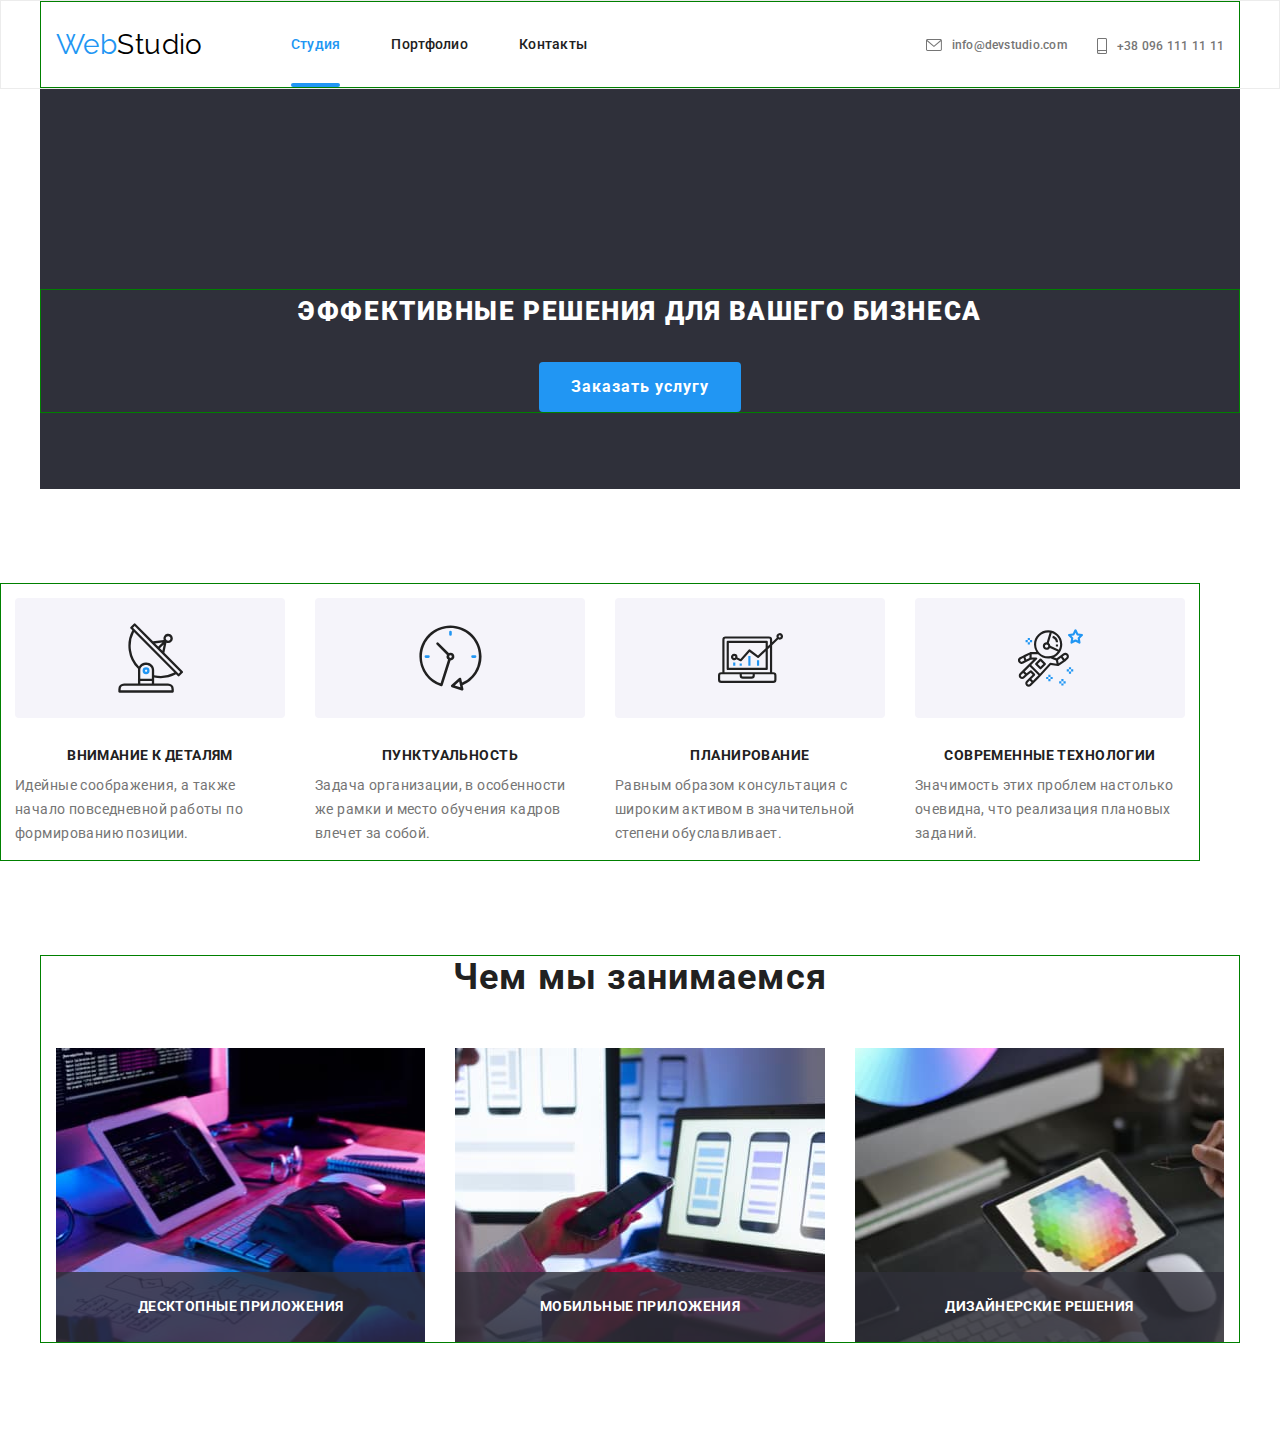
==== commit ef2b0250: "Specialism" ====
--- a/index.html
+++ b/index.html
@@ -237,6 +237,33 @@
                 </div>
             
             </section>
+            <!-- specialisation -->
+                <section class="specialism">
+                    <div class="conteiner">
+                        <h2 class="specialisation__title">Чем мы занимаемся</h2>
+                        <ul class="specialisation">
+                            <li class="specialisation__item">
+                                <div class="specialisation__item__div">
+                                    <img src="./images/picture1.jpg" alt="Picture1" width="370" height="294">
+                                    <p class="specialisation__item__title">Десктопные приложения</p>
+                                </div>
+                            </li>
+                            <li class="specialisation__item">
+                                <div class="specialisation__item__div">
+                                    <img src="./images/picture2.jpg" alt="Picture2" width="370" height="294">
+                                    <p class="specialisation__item__title">Мобильные приложения</p>
+                                </div>
+                            </li>
+                            <li class="specialisation__item">
+                                <div class="specialisation__item__div">
+                                    <img src="./images/picture3.jpg" alt="Picture3" width="370" height="294">
+                                    <p class="specialisation__item__title">Дизайнерские решения</p>
+                                </div>
+                            </li>
+                        </ul>
+                    </div>
+                
+                </section>
 
     <script src="./js/modal.js"></script>
     <script src="./js/menu.js"></script>
--- a/css/main.min.css
+++ b/css/main.min.css
@@ -1,2 +1,2 @@
-.conteiner{margin-left:auto;margin-right:auto;padding-left:15px;padding-right:15px;border:1px solid green}@media screen and (min-width: 480px){.conteiner{width:480px}}@media screen and (min-width: 768px){.conteiner{width:768px}}@media screen and (min-width: 1200px){.conteiner{width:1200px}}.button{display:inline-block;cursor:pointer;border-radius:4px;border:1px solid transparent}.visually-hidden{position:absolute;width:1px;height:1px;margin:-1px;border:0;padding:0;white-space:nowrap;-webkit-clip-path:inset(100%);clip-path:inset(100%);clip:rect(0 0 0 0);overflow:hidden;margin-top:0;margin-bottom:0}h1,h2,h3,h4,h5,h6,p{margin:0}img{display:block;max-width:100%;height:auto}address{font-style:normal}li{list-style-type:none;text-decoration:none}link{text-decoration:none}body{background-color:#FFFFFF;color:#757575;font-family:"Roboto", sans-serif;font-size:14px;letter-spacing:0.03em;text-decoration:none}link{text-decoration:none}body{background-color:#fff;color:#757575;font-family:"Roboto", sans-serif;font-size:14px;letter-spacing:0.03em;text-decoration:none;margin-right:0}.page-header{border:1px solid #ececec}.nav{display:-webkit-box;display:-ms-flexbox;display:flex;-webkit-box-align:center;-ms-flex-align:center;align-items:center}.nav__menu{display:none}.nav__btn{display:-webkit-box;display:-ms-flexbox;display:flex}.nav__menu__list{padding:0;margin:0;display:-webkit-box;display:-ms-flexbox;display:flex}.nav__menu__link{text-decoration:none;color:#212121;font-weight:500;font-size:40px;line-height:1.14;letter-spacing:0.02em}.link__current{color:#2196F3}.autorisation{display:block}.nav__auth__list{padding:0;margin:0}.nav__auth__link{text-decoration:none;color:#757575;font-family:'Roboto';font-style:normal;font-weight:500;font-size:28px;line-height:1.14;letter-spacing:0.02em}.current__auth{color:#2196F3}.nav__sosial__link{text-decoration:none;color:#2196F3}.logo{text-decoration:none;font-family:"Raleway", font-weight700;font-size:28px;line-height:1.19;margin-left:0;padding-top:16px;padding-bottom:16px;margin-bottom:0;z-index:0}.logo__web{color:#2196F3}.logo__studio{color:#000}.hero{width:100%;padding-top:200px;padding-bottom:200px;background-color:#2F303A;text-align:center;background-image:-webkit-gradient(linear, left top, right top, from(rgba(47,48,58,0.4)), to(rgba(47,48,58,0.4))),url(images/Header-img.jpg);background-image:linear-gradient(to right, rgba(47,48,58,0.4), rgba(47,48,58,0.4)),url(images/Header-img.jpg);background-position:center;background-repeat:no-repeat;background-size:cover}@media not all, (min-device-pixel-ratio: 2), (-webkit-min-device-pixel-ratio: 2), (min-resolution: 192dpi), (min-resolution: 2dppx){.hero{background-image:-webkit-gradient(linear, left top, right top, from(rgba(47,48,58,0.4)), to(rgba(47,48,58,0.4))),url(../images/Header-img@2x.jpg);background-image:linear-gradient(to right, rgba(47,48,58,0.4), rgba(47,48,58,0.4)),url(../images/Header-img@2x.jpg)}}@media not all, screen and (min-width: 1200px) and (min-device-pixel-ratio: 2), screen and (min-width: 1200px) and (-webkit-min-device-pixel-ratio: 2), screen and (min-width: 1200px) and (min-resolution: 192dpi), screen and (min-width: 1200px) and (min-resolution: 2dppx){.hero{background-image:-webkit-gradient(linear, left top, right top, from(rgba(47,48,58,0.4)), to(rgba(47,48,58,0.4))),url(../images/Header-img@2x.jpg);background-image:linear-gradient(to right, rgba(47,48,58,0.4), rgba(47,48,58,0.4)),url(../images/Header-img@2x.jpg)}}.hero .conteiner{width:100%;padding-left:15px;padding-right:15px;margin-left:auto;margin-right:auto;-webkit-box-pack:center;-ms-flex-pack:center;justify-content:center}@media screen and (min-width: 480px){.hero .conteiner{max-width:480px}}@media screen and (min-width: 1200px){.hero .conteiner{max-width:1200px}}.hero__title{display:block;margin-bottom:30px;width:696px;margin-left:auto;margin-right:auto;font-family:Roboto;font-weight:900;font-size:44px;line-height:1.36;letter-spacing:0.06em;text-transform:uppercase;color:#fff;text-align:center}.hero__button{min-width:200px;padding:10px 32px;border:none;border-radius:4px;background-color:#2196F3;color:#fff;font-family:"Roboto";font-weight:700;font-size:16px;line-height:1.87;letter-spacing:0.06em;-webkit-transition:color 2500ms cubic-bezier(0.4, 0, 0.2, 1),backgroud-color 250ms cubic-bezier(0.4, 0, 0.2, 1);transition:color 2500ms cubic-bezier(0.4, 0, 0.2, 1),backgroud-color 250ms cubic-bezier(0.4, 0, 0.2, 1)}.hero.__button:hover,.hero__button:focus{background-color:#188CE8;cursor:pointer}.backdrop{position:fixed;top:0;left:0;width:100%;height:100%;background-color:rgba(0,0,0,0.2);-webkit-transition:opacity 250ms cubic-bezier(0.4, 0, 0.2, 1);transition:opacity 250ms cubic-bezier(0.4, 0, 0.2, 1);z-index:99}.backdrop.is-hidden{opacity:0;pointer-events:none}.backdrop.is-hidden .modal{-webkit-transform:translate(-50%, -50%) scale(0.9);transform:translate(-50%, -50%) scale(0.9)}.form{padding-top:40px}.modal{position:absolute;top:50%;left:50%;margin:0;padding-left:40px;padding-right:40px;padding-bottom:40px;background-color:#fff;width:528px;height:581px;-webkit-box-shadow:0px 1px 3px rgba(0,0,0,0.122),0px 1px 1px rgba(0,0,0,0.14),0px 2px 1px rgba(0,0,0,0.2);box-shadow:0px 1px 3px rgba(0,0,0,0.122),0px 1px 1px rgba(0,0,0,0.14),0px 2px 1px rgba(0,0,0,0.2);opacity:1;-webkit-transform:translate(-50%, -50%) scale(1);transform:translate(-50%, -50%) scale(1);-webkit-transition:-webkit-transform 250ms cubic-bezier(0.4, 0, 0.2, 1);transition:-webkit-transform 250ms cubic-bezier(0.4, 0, 0.2, 1);transition:transform 250ms cubic-bezier(0.4, 0, 0.2, 1);transition:transform 250ms cubic-bezier(0.4, 0, 0.2, 1), -webkit-transform 250ms cubic-bezier(0.4, 0, 0.2, 1)}.modal__button{display:-webkit-box;display:-ms-flexbox;display:flex;-webkit-box-align:center;-ms-flex-align:center;align-items:center;-webkit-box-pack:center;-ms-flex-pack:center;justify-content:center;position:absolute;top:8px;right:8px;margin-top:8px;margin-right:8px;margin-left:auto;width:30px;height:30px;border-radius:50%;background-color:#fff;border:1px solid rgba(0,0,0,0.1);background-color:var(--head-text-color);cursor:pointer}.icon-close{-webkit-transition:250ms cubic-bezier(0.4, 0, 0.2, 1);transition:250ms cubic-bezier(0.4, 0, 0.2, 1)}.icon-close:hover,.icon-close:focus{fill:#188CE8}.form{display:block;width:448px;margin-left:auto;margin-right:auto}.form__text{display:-webkit-box;display:-ms-flexbox;display:flex;-webkit-box-pack:center;-ms-flex-pack:center;justify-content:center;font-family:"Roboto";font-weight:700;font-size:20px;line-height:1.15;color:#212121;margin-bottom:12px;text-align:left;max-width:100%;margin-right:0}.form__field{position:relative;margin-bottom:10px;display:-webkit-box;display:-ms-flexbox;display:flex;-webkit-box-orient:vertical;-webkit-box-direction:normal;-ms-flex-direction:column;flex-direction:column}.form__field:last-child{margin-bottom:20px}.form__field__modal{display:inline-block;text-align:left;margin-bottom:4px;font-size:12px;line-height:1.16;letter-spacing:0.01em;color:#757575}.modal-icon{position:absolute;top:50%;left:15px;cursor:pointer;-webkit-transition:250ms cubic-bezier(0.4, 0, 0.2, 1);transition:250ms cubic-bezier(0.4, 0, 0.2, 1)}.modal-form-input{display:block;text-align:left;width:370px;height:40px;margin:0;padding:0;border:1px solid rgba(33,33,33,0.2);color:#212121;border-radius:4px;fill:#212121;cursor:pointer;padding:12px 42px}.modal-form-input:focus,.comment:focus{outline:#2196F3;border:1px solid #188CE8;-webkit-transition:250ms cubic-bezier(0.4, 0, 0.2, 1);transition:250ms cubic-bezier(0.4, 0, 0.2, 1)}.modal-form-input:focus+.modal-icon{fill:#2196F3;-webkit-transition:250ms cubic-bezier(0.4, 0, 0.2, 1);transition:250ms cubic-bezier(0.4, 0, 0.2, 1)}.comment{padding:12px 16px;border:1px solid rgba(33,33,33,0.2);border-radius:4px;width:370px;height:120px;resize:none}.comment::-webkit-input-placeholder{font-family:"Roboto";font-size:14px;line-height:1.71;letter-spacing:0.03em;color:rgba(117,117,117,0.5);width:100%;height:120px;cursor:pointer;overflow:auto;vertical-align:top}.comment:-ms-input-placeholder{font-family:"Roboto";font-size:14px;line-height:1.71;letter-spacing:0.03em;color:rgba(117,117,117,0.5);width:100%;height:120px;cursor:pointer;overflow:auto;vertical-align:top}.comment::-ms-input-placeholder{font-family:"Roboto";font-size:14px;line-height:1.71;letter-spacing:0.03em;color:rgba(117,117,117,0.5);width:100%;height:120px;cursor:pointer;overflow:auto;vertical-align:top}.comment::placeholder{font-family:"Roboto";font-size:14px;line-height:1.71;letter-spacing:0.03em;color:rgba(117,117,117,0.5);width:100%;height:120px;cursor:pointer;overflow:auto;vertical-align:top}.form__field__checkbox{display:-webkit-box;display:-ms-flexbox;display:flex;text-align:center;-webkit-box-pack:center;-ms-flex-pack:center;justify-content:center;font-family:"Roboto";font-size:14px;line-height:1.71;letter-spacing:0.03em;color:#757575;margin-top:20px;cursor:pointer}.checkbox{cursor:pointer;position:relative}.checkbox-modal{-webkit-appearance:none;-moz-appearance:none;appearance:none}.checkbox-icon{position:absolute;-webkit-box-pack:center;-ms-flex-pack:center;justify-content:center;text-align:center;top:15%;left:-15px;display:inline-block;width:16px;height:15px;outline-offset:-2px;border:2px solid #212121;border-radius:2px;cursor:pointer;margin-right:8.38px}.checkbox-modal:checked+.checkbox-icon{background-image:url(../images/Vector-4.svg);background-repeat:no-repeat;background-size:contain;background-origin:border-box;background-position:50% 50%;border-color:#2196F3;background-color:#2196F3;border-radius:2px;-webkit-transition:250ms cubic-bezier(0.4, 0, 0.2, 1);transition:250ms cubic-bezier(0.4, 0, 0.2, 1);cursor:pointer}.form-field.checkbox{display:-webkit-inline-box;display:-ms-inline-flexbox;display:inline-flex;margin-bottom:30px}.policy-link{display:inline;color:#2196F3;margin-left:3px}.modal-button_send{width:200px;height:50px;margin-top:30px;background-color:#188CE8;color:#fff;font-family:"Roboto";font-weight:700;font-size:16px;line-height:1.87;letter-spacing:0.06em;border:none;border-radius:4px;text-align:center}.section.feature{padding-top:94px;padding-bottom:94px}.feature{display:-webkit-box;display:-ms-flexbox;display:flex;-webkit-box-pack:center;-ms-flex-pack:center;justify-content:center;padding-top:0;padding-bottom:0;padding-left:0}.feature__item{margin-right:30px}.feature__item:last-child{margin-right:0}.feature__item__picture{display:-webkit-box;display:-ms-flexbox;display:flex;height:120px;background:#F5F4FA;-webkit-box-pack:center;-ms-flex-pack:center;justify-content:center;-webkit-box-align:center;-ms-flex-align:center;align-items:center;margin-bottom:30px}.feature__item__title{margin-top:0;margin-bottom:10px;color:#212121;font-family:'Roboto';font-style:normal;font-weight:700;font-size:14px;line-height:1.14;letter-spacing:0.03em;text-transform:uppercase}.feature__item__text{line-height:1.71}.specialism{padding-bottom:94px}.specialisation__title{margin-top:0;margin-bottom:50px;color:#212121;font-family:"Roboto";font-weight:700;font-size:36px;line-height:1.17;text-align:center;letter-spacing:0.03em}.specialisation{display:-webkit-box;display:-ms-flexbox;display:flex;margin-top:0;margin-bottom:0;padding-left:0}.specialisation__item{margin-right:30px;position:relative}.specialisation__item:last-child{margin-right:0}.specialisation__item__title{display:-webkit-box;display:-ms-flexbox;display:flex;position:absolute;bottom:0;width:100%;height:70px;-webkit-box-pack:center;-ms-flex-pack:center;justify-content:center;-webkit-box-align:center;-ms-flex-align:center;align-items:center;font-weight:700;line-height:1.14;text-transform:uppercase;color:#fff}.specialisation__item__div::before{content:"";display:block;position:absolute;width:100%;height:70px;left:0;bottom:0;background-color:rgba(47,48,58,0.8)}.command{padding-top:94px;padding-bottom:94px;background-color:#F5F4FA}.team-title{margin-top:0;margin-bottom:50px;color:#212121;font-family:"Roboto";font-weight:700;font-size:36px;line-height:1.17;text-align:center;letter-spacing:0.03em}.team{display:-webkit-box;display:-ms-flexbox;display:flex;margin:0;padding:0}.team__member{margin-right:30px;background-color:#fff;-webkit-box-shadow:0px 1px 3px rgba(0,0,0,0.12),0px 1px 1px rgba(0,0,0,0.14),0px 2px 1px rgba(0,0,0,0.2);box-shadow:0px 1px 3px rgba(0,0,0,0.12),0px 1px 1px rgba(0,0,0,0.14),0px 2px 1px rgba(0,0,0,0.2);border-radius:0px 0px 4px 4px;text-align:center}.team__member:last-child{margin-right:0}.team__member__transcription{padding-top:30px;padding-bottom:30px;margin-top:0}.team__member__name{margin-bottom:10px;color:#212121;font-family:"Roboto";font-weight:500;font-size:16px;line-height:1.19;letter-spacing:0.03em}.team__member__description{font-family:'Roboto';font-style:normal;font-weight:400;font-size:16px;line-height:1.19;letter-spacing:0.03em;margin-bottom:16px}.social-link{display:-webkit-box;display:-ms-flexbox;display:flex;-webkit-box-pack:center;-ms-flex-pack:center;justify-content:center;text-align:center;padding-left:0;margin:auto;padding:0;color:#AFB1B8}.social-link__icon{display:-webkit-box;display:-ms-flexbox;display:flex;-webkit-box-pack:center;-ms-flex-pack:center;justify-content:center;-webkit-box-align:center;-ms-flex-align:center;align-items:center;width:44px;height:44px;border-radius:50px;fill:#AFB1B8;-webkit-transition:250ms cubic-bezier(0.4, 0, 0.2, 1);transition:250ms cubic-bezier(0.4, 0, 0.2, 1);margin-right:10px}.social-link__icon:last-child{margin-right:0}.social-link__icon .icon{fill:#AFB1B8}.social-link__link{display:-webkit-box;display:-ms-flexbox;display:flex;-webkit-box-pack:center;-ms-flex-pack:center;justify-content:center;-webkit-box-align:center;-ms-flex-align:center;align-items:center;width:44px;height:44px;border-radius:50px;list-style-type:none;color:#AFB1B8;-webkit-transition:250ms cubic-bezier(0.4, 0, 0.2, 1);transition:250ms cubic-bezier(0.4, 0, 0.2, 1)}.social-link__icon .icon{fill:currentColor}.social-link__link:hover,.social-link__link:focus{background-color:#2196F3;color:#fff}.company.clients{padding-top:94px;padding-bottom:94px}.client__title{font-family:'Roboto';font-style:normal;font-weight:700;font-size:36px;line-height:1.14;text-align:center;letter-spacing:0.03em;color:#212121;margin-bottom:50px}.clients{display:-webkit-box;display:-ms-flexbox;display:flex;-webkit-box-pack:center;-ms-flex-pack:center;justify-content:center;-webkit-box-align:center;-ms-flex-align:center;align-items:center;padding:0;fill:#AFB1B8}.clients__item__link{display:-webkit-box;display:-ms-flexbox;display:flex;-webkit-box-pack:center;-ms-flex-pack:center;justify-content:center;-webkit-box-align:center;-ms-flex-align:center;align-items:center;width:170px;height:92px;border:1px solid #afb1b8;border-radius:4px;color:#afb1b8;-webkit-transition:250ms cubic-bezier(0.4, 0, 0.2, 1);transition:250ms cubic-bezier(0.4, 0, 0.2, 1)}.clients__item{margin-right:30px}.clients__item:last-child{margin-right:0}.clients__item__icon{fill:currentColor}.clients__item__link:hover,.clients__item__link:focus{border-color:#2196F3;color:#2196F3}.footer{padding-top:60px;padding-bottom:60px;background-color:#2F303A}.footer .conteiner{display:-webkit-box;display:-ms-flexbox;display:flex;-webkit-box-align:baseline;-ms-flex-align:baseline;align-items:baseline}.logo-footer{display:block;margin-bottom:20px;text-decoration:none;font-family:"Raleway";font-weight:700;font-size:26px;line-height:1.2;letter-spacing:0.03em}.logo-footer_web{color:#2196F3}.logo-footer_studio{color:#fff}.list__adress{display:block;padding-left:0;margin:0;padding:0}.list__adress__item{margin-bottom:9px;margin:0;padding:0}.list__adress__item:last-child{margin-bottom:0}.list__adress__map{color:#fff;font-family:"Roboto";font-style:normal;font-weight:400;font-size:14px;line-height:1.71;letter-spacing:0.03em;text-decoration:none;-webkit-transition:250ms cubic-bezier(0.4, 0, 0.2, 1);transition:250ms cubic-bezier(0.4, 0, 0.2, 1)}.list__adress__map:hover,.list__adress__map:focus{color:#2196F3}.list__adress__mail{color:rgba(255,255,255,0.6);font-family:"Roboto";font-style:normal;font-weight:400;font-size:14px;line-height:1.71;letter-spacing:0.03em;text-decoration:none;-webkit-transition:250ms cubic-bezier(0.4, 0, 0.2, 1);transition:250ms cubic-bezier(0.4, 0, 0.2, 1)}.list__adress__mail:hover,.list__adress__mail:focus{color:#2196F3}.list__adress__telephone{color:rgba(255,255,255,0.6);font-family:"Roboto";font-style:normal;font-weight:400;font-size:14px;line-height:1.71;letter-spacing:0.03em;text-decoration:none;-webkit-transition:250ms cubic-bezier(0.4, 0, 0.2, 1);transition:250ms cubic-bezier(0.4, 0, 0.2, 1)}.list__adress__telephone:hover,.list__adress__telephone:focus{color:#2196F3}.information{display:inline-block;margin-right:70px}.social__chapter{display:inline-block}.social__chapter__title{font-family:'Roboto';font-style:normal;font-weight:700;font-size:14px;line-height:1.14;letter-spacing:0.03em;text-transform:uppercase;color:#fff;margin-bottom:20px}.social{display:-webkit-box;display:-ms-flexbox;display:flex;padding-left:0;text-align:center;-webkit-box-pack:center;-ms-flex-pack:center;justify-content:center;margin:0;padding:0}.social__item__link__icon{fill:#fff}.social__item__link{display:-webkit-box;display:-ms-flexbox;display:flex;-webkit-box-align:center;-ms-flex-align:center;align-items:center;-webkit-box-pack:center;-ms-flex-pack:center;justify-content:center;width:44px;height:44px;color:#757575;background-color:rgba(255,255,255,0.1);border-radius:50%;-webkit-transition:250ms cubic-bezier(0.4, 0, 0.2, 1);transition:250ms cubic-bezier(0.4, 0, 0.2, 1);margin-right:10px}.social__item__link:hover,.social__item__link:focus{background-color:#2196F3}.footer-form{display:-webkit-box;display:-ms-flexbox;display:flex}.action{display:inline-block}.footer-form-input{width:358px;height:50px;padding:15px 16px;margin-right:15px;font-family:'Roboto';font-weight:400;font-size:16px;line-height:1.25;letter-spacing:0.03em;color:rgba(255,255,255,0.6);background-color:transparent;border:1px solid rgba(255,255,255,0.3);-webkit-filter:drop-shadow(0px 4px 4px rgba(0,0,0,0.15));filter:drop-shadow(0px 4px 4px rgba(0,0,0,0.15));border-radius:4px}.action{margin-left:93px}.action .title{font-weight:700;font-size:14px;line-height:1.14;text-transform:uppercase;color:#fff;margin-bottom:20px}.action-button{display:-webkit-box;display:-ms-flexbox;display:flex;-webkit-box-pack:center;-ms-flex-pack:center;justify-content:center;padding-top:10px;padding-bottom:10px;-webkit-box-align:center;-ms-flex-align:center;align-items:center;width:200px;height:50px;background-color:#188CE8;color:#fff;font-family:"Roboto";font-weight:700;font-size:16px;line-height:1.87;letter-spacing:0.06em;border:none;border-radius:4px;text-align:center;cursor:pointer}.action-button:hover,.action-button:focus{background-color:#2196F3}.form-button-text{margin-right:10px}.page-header_portfolio{outline:1px solid #eeeeee;background-color:#ffffff}.portfolio_section{padding-top:94px;padding-bottom:94px}.filter__list{display:-webkit-box;display:-ms-flexbox;display:flex;-webkit-box-pack:center;-ms-flex-pack:center;justify-content:center;margin-bottom:50px}.filter__list__item{margin-right:8px}.filter__list__item:last-child{margin-right:0}.filter__list__item__button{padding:6px 22px;text-align:center;margin-right:8px;background-color:#F5F4FA;color:#212121;font-family:"Roboto";font-weight:500;font-size:16px;line-height:1.63;letter-spacing:0.03em;border-radius:4px;border:none;-webkit-transition:250ms cubic-bezier(0.4, 0, 0.2, 1);transition:250ms cubic-bezier(0.4, 0, 0.2, 1);cursor:pointer}.filter__list__item__button:hover,.filter__list__item__button:focus{background-color:#2196F3;color:#fff}.portfolio{display:-webkit-box;display:-ms-flexbox;display:flex;-ms-flex-wrap:wrap;flex-wrap:wrap;padding-left:0;margin:0;padding:0}.portfolio__item{width:370px;margin-bottom:30px;margin-right:30px;background-color:var(#fff);border-right:1px solid #eeeeee;border-left:1px solid #eeeeee;border-bottom:1px solid #eeeeee}.portfolio__item:nth-child(3n){margin-right:0}.portfolio__item__image{position:relative;overflow:hidden;width:100%;height:100%}.portfolio__item__overlay{position:absolute;-webkit-box-align:center;-ms-flex-align:center;align-items:center;padding:64px 24px;top:0;left:0;-webkit-transform:translateY(100%);transform:translateY(100%);font-weight:400;font-size:18px;line-height:1.56;letter-spacing:0.03em;background-color:rgba(33,150,243,0.9);color:#fff;transform:translateY(100%);-webkit-transition:-webkit-transform 250ms cubic-bezier(0.4, 0, 0.2, 1);transition:-webkit-transform 250ms cubic-bezier(0.4, 0, 0.2, 1);transition:transform 250ms cubic-bezier(0.4, 0, 0.2, 1);transition:transform 250ms cubic-bezier(0.4, 0, 0.2, 1), -webkit-transform 250ms cubic-bezier(0.4, 0, 0.2, 1)}.portfolio__item__image:hover .portfolio__item__overlay,.portfolio__item__link:hover .portfolio__item__overlay{-webkit-transform:translateY(0);transform:translateY(0)}.portfolio__item__link:hover,.portfolio__item__link:focus{-webkit-box-shadow:0px 1px 1px rgba(0,0,0,0.12),0px 4px 4px rgba(0,0,0,0.06),1px 4px 6px rgba(0,0,0,0.16);box-shadow:0px 1px 1px rgba(0,0,0,0.12),0px 4px 4px rgba(0,0,0,0.06),1px 4px 6px rgba(0,0,0,0.16)}.portfolio__item:nth-last-child(-n+3){margin-bottom:0}.portfolio__item__title{margin-bottom:4px;color:#212121;font-family:"Roboto";font-weight:700;font-size:18px;line-height:2;letter-spacing:0.06em;text-decoration:none}.portfolio__item__text{color:#757575;font-weight:400;font-size:16px;line-height:1.88}.portfolio__item__discription{padding:20px 24px;border:1px solid #EEEEEE}.portfolio__item__link{display:block;color:inherit;text-decoration:none}@media (min-width: 767px){.nav__button{display:none}.nav__menu{display:-webkit-box;display:-ms-flexbox;display:flex;-webkit-box-align:center;-ms-flex-align:center;align-items:center;-webkit-box-pack:justify;-ms-flex-pack:justify;justify-content:space-between;width:100%}.logo{margin-right:88px;padding-top:26px;padding-bottom:26px}.nav__btn{margin-right:auto}.nav__sosial__list{display:none}.nav__menu__list{padding-top:32px;padding-bottom:32px}.nav__menu__item:not(:last-child){margin-right:51px}.nav__menu__link{font-family:"Roboto";font-weight:500;font-size:14px;line-height:1.17;letter-spacing:00.02em;color:#212121}.link__current{color:#2196F3;position:relative;padding-top:32px;padding-bottom:32px}.link__current::after{content:"";position:absolute;left:0;bottom:2px;-webkit-transform:translateY(5px);transform:translateY(5px);width:100%;height:4px;display:inline-block;background-color:#2196F3;border-radius:2px}.nav__auth__list{padding-top:24px;padding-bottom:21px}.nav__auth__item:not(:last-child){margin-bottom:10px}.nav__auth__link{display:-webkit-box;display:-ms-flexbox;display:flex;-webkit-box-align:center;-ms-flex-align:center;align-items:center;font-family:"Roboto";font-style:Medium;font-size:12px;line-height:1.17;vertical-align:top;letter-spacing:0.02em;color:#757575}.icon-mail{fill:currentColor;margin-right:10px;cursor:pointer}.icon-tel{fill:currentColor;margin-right:10px;cursor:pointer}.hero{background-repeat:no-repeat;background-position:center;background-size:cover;max-width:768px;max-height:400px;margin-left:auto;margin-right:auto}.hero .conteiner{max-width:768px}.hero__title{font-weight:900;font-size:26px;line-height:1.62;text-align:center;letter-spacing:0.06em;max-width:360px}.backdrop{max-width:768px;height:100%}.modal{width:450px;height:609px}.form__text{max-width:370px;text-align:center}.checkbox{max-width:370px;text-align:start}.checkbox__agreement{font-size:12px;line-height:1.16;letter-spacing:0.03em}.policy-link{font-size:12px;line-height:1.16;letter-spacing:0.03em}.checkbox{display:-webkit-box;display:-ms-flexbox;display:flex;-webkit-box-align:center;-ms-flex-align:center;align-items:center}.checkbox-icon{top:0;left:-25px}.form{max-width:370px}.section.feature{max-width:768px}.section.feature .conteiner{max-width:768px}.feature{-ms-flex-wrap:wrap;flex-wrap:wrap;display:-webkit-box;display:-ms-flexbox;display:flex;-webkit-box-pack:center;-ms-flex-pack:center;justify-content:center}.feature__item{-ms-flex-preferred-size:calc((100% - 4 * 15px) / 2);flex-basis:calc((100% - 4 * 15px) / 2)}.feature__item__picture{display:-webkit-box;display:-ms-flexbox;display:flex;-webkit-box-pack:center;-ms-flex-pack:center;justify-content:center;-webkit-box-align:center;-ms-flex-align:center;align-items:center;max-width:354px;height:120px;gap:30px;border-radius:4px;margin-right:0;-ms-flex-preferred-size:calc((100% - 4 * 15px) / 2);flex-basis:calc((100% - 4 * 15px) / 2)}.feature__item__title{max-width:354px;text-align:center;margin-right:0}.feature__item__title{max-width:354px}.feature__item__text{margin-right:0;max-width:354px}}@media (max-width: 767px){.conteiner.header{position:relative}.nav__menu{display:none}.nav__menu.is-open{display:-webkit-box;display:-ms-flexbox;display:flex;position:absolute;-webkit-box-orient:vertical;-webkit-box-direction:normal;-ms-flex-direction:column;flex-direction:column;-webkit-box-pack:justify;-ms-flex-pack:justify;justify-content:space-between;-webkit-box-align:start;-ms-flex-align:start;align-items:flex-start;position:fixed;top:0;left:0;width:480px;width:100%;height:100%;padding:48px 40px;background-color:#fff}.nav__button{display:-webkit-box;display:-ms-flexbox;display:flex;-webkit-box-align:center;-ms-flex-align:center;align-items:center;-webkit-box-pack:center;-ms-flex-pack:center;justify-content:center;width:40px;height:40px;padding:12px 8px;background-color:rgba(188,131,131,0);border:none;z-index:99}.icon__cross{z-index:4}.nav__button .icon__cross{display:none}.nav__button.is-open .icon__cross{display:block;z-index:99}.nav__button.is-open .icon__menu{display:none;margin-right:0;position:absolute;top:0;background-color:#fff;-webkit-box-shadow:0px 1px 3px rgba(0,0,0,0.122),0px 1px 1px rgba(0,0,0,0.14),0px 2px 1px rgba(0,0,0,0.2);box-shadow:0px 1px 3px rgba(0,0,0,0.122),0px 1px 1px rgba(0,0,0,0.14),0px 2px 1px rgba(0,0,0,0.2);left:0;width:100%;padding-left:0;pointer-events:none}.logo-btn{display:-webkit-box;display:-ms-flexbox;display:flex;-webkit-box-align:center;-ms-flex-align:center;align-items:center;-webkit-box-pack:justify;-ms-flex-pack:justify;justify-content:space-between}.nav{display:block}.nav__menu__list{display:block}.nav__menu__item:not(:last-child){margin-bottom:32px}.nav__auth__list{display:-webkit-box;display:-ms-flexbox;display:flex;-webkit-box-orient:vertical;-webkit-box-direction:reverse;-ms-flex-direction:column-reverse;flex-direction:column-reverse}.nav__auth__item:last-child{margin-bottom:32px}.nav__sosial__list{display:-webkit-box;display:-ms-flexbox;display:flex;padding-left:0;margin-top:64px}.nav__sosial__item:not(:last-child){padding-right:10px;border-right:1px solid rgba(33,33,33,0.2)}.nav__sosial__item:not(:first-child){margin-left:10px}.nav__button:hover,.nav__button:focus{fill:#2196F3}.icon-mail{display:none}.icon-tel{display:none}.hero{background-repeat:no-repeat;background-position:center;background-size:cover;max-width:480px;max-height:400px;margin-left:auto;margin-right:auto}.hero .conteiner{max-width:480px}.hero__title{font-weight:900;font-size:26px;line-height:1.62;text-align:center;letter-spacing:0.06em;max-width:360px}.backdrop{max-width:480px;height:100%}.modal{width:450px;height:609px}.form__text{max-width:370px;text-align:center}.checkbox{max-width:370px;text-align:start}.checkbox__agreement{font-size:12px;line-height:1.16;letter-spacing:0.03em}.policy-link{font-size:12px;line-height:1.16;letter-spacing:0.03em}.checkbox{display:-webkit-box;display:-ms-flexbox;display:flex;-webkit-box-align:center;-ms-flex-align:center;align-items:center}.checkbox-icon{top:0;left:-25px}.form{max-width:370px}.section.feature{max-width:480px}.section.feature .conteiner{max-width:480px}.feature{-webkit-box-orient:vertical;-webkit-box-direction:normal;-ms-flex-direction:column;flex-direction:column;display:-webkit-box;display:-ms-flexbox;display:flex;-webkit-box-pack:center;-ms-flex-pack:center;justify-content:center;gap:30px}.feature__item{margin-left:15px;margin-right:15px}.feature__item__picture{display:-webkit-box;display:-ms-flexbox;display:flex;-webkit-box-pack:center;-ms-flex-pack:center;justify-content:center;-webkit-box-align:center;-ms-flex-align:center;align-items:center;max-width:450px;height:120px;gap:30px;border-radius:4px}.feature__item__title{max-width:450px;text-align:center}.feature__item__title{max-width:450px}}@media (min-width: 1200px){.nav__menu__list{display:-webkit-box;display:-ms-flexbox;display:flex;padding:0;margin:0}.logo-btn{display:-webkit-inline-box;display:-ms-inline-flexbox;display:inline-flex}.nav{display:-webkit-box;display:-ms-flexbox;display:flex}.nav__auth__list{margin:0;display:-webkit-box;display:-ms-flexbox;display:flex}.nav__auth__item:first-child{margin-bottom:0;margin-right:30px}.nav__menu__link:hover,.nav__menu__link:focus{color:#2196F3}.nav__auth__link:hover,.nav__auth__link:focus{color:#2196F3}.hero{background-repeat:no-repeat;background-position:center;background-size:cover;max-width:1200px;max-height:400px;margin-left:auto;margin-right:auto}.hero .conteiner{max-width:1200px}.hero__title{font-weight:900;font-size:26px;line-height:1.62;text-align:center;letter-spacing:0.06em;max-width:696px}.backdrop{max-width:1200px;height:100%}.modal{width:450px;height:609px}.form__text{max-width:370px;text-align:center}.checkbox{max-width:370px;text-align:start}.checkbox__agreement{font-size:12px;line-height:1.16;letter-spacing:0.03em}.policy-link{font-size:12px;line-height:1.16;letter-spacing:0.03em}.checkbox{display:-webkit-box;display:-ms-flexbox;display:flex;-webkit-box-align:center;-ms-flex-align:center;align-items:center}.checkbox-icon{top:0;left:-25px}.form{max-width:370px}.section.feature{padding-top:94px;padding-bottom:94px;max-width:1200px}.section.feature .conteiner{max-width:1200px}.feature{display:-webkit-box;display:-ms-flexbox;display:flex;-ms-flex-wrap:inherit;flex-wrap:inherit;padding-top:0;padding-bottom:0;padding-left:0}.feature__item{margin-right:30px;-ms-flex-preferred-size:calc((100% - 8 * 15px) / 4);flex-basis:calc((100% - 8 * 15px) / 4)}.feature__item:last-child{margin-right:0}.feature__item__picture{display:-webkit-box;display:-ms-flexbox;display:flex;width:270px;height:120px;background:#F5F4FA;-webkit-box-pack:center;-ms-flex-pack:center;justify-content:center;-webkit-box-align:center;-ms-flex-align:center;align-items:center;margin-bottom:30px}.feature__item__title{margin-top:0;margin-bottom:10px;color:#212121;font-family:'Roboto';font-style:normal;font-weight:700;font-size:14px;line-height:1.14;letter-spacing:0.03em;text-transform:uppercase}.feature__item__text{line-height:1.71}}list{text-decoration:none;list-style-type:none}
+.conteiner{margin-left:auto;margin-right:auto;padding-left:15px;padding-right:15px;border:1px solid green}@media screen and (min-width: 480px){.conteiner{width:480px}}@media screen and (min-width: 768px){.conteiner{width:768px}}@media screen and (min-width: 1200px){.conteiner{width:1200px}}.button{display:inline-block;cursor:pointer;border-radius:4px;border:1px solid transparent}.visually-hidden{position:absolute;width:1px;height:1px;margin:-1px;border:0;padding:0;white-space:nowrap;-webkit-clip-path:inset(100%);clip-path:inset(100%);clip:rect(0 0 0 0);overflow:hidden;margin-top:0;margin-bottom:0}h1,h2,h3,h4,h5,h6,p{margin:0}img{display:block;max-width:100%;height:auto}address{font-style:normal}li{list-style-type:none;text-decoration:none}link{text-decoration:none}body{background-color:#FFFFFF;color:#757575;font-family:"Roboto", sans-serif;font-size:14px;letter-spacing:0.03em;text-decoration:none}link{text-decoration:none}body{background-color:#fff;color:#757575;font-family:"Roboto", sans-serif;font-size:14px;letter-spacing:0.03em;text-decoration:none;margin-right:0}.page-header{border:1px solid #ececec}.nav{display:-webkit-box;display:-ms-flexbox;display:flex;-webkit-box-align:center;-ms-flex-align:center;align-items:center}.nav__menu{display:none}.nav__btn{display:-webkit-box;display:-ms-flexbox;display:flex}.nav__menu__list{padding:0;margin:0;display:-webkit-box;display:-ms-flexbox;display:flex}.nav__menu__link{text-decoration:none;color:#212121;font-weight:500;font-size:40px;line-height:1.14;letter-spacing:0.02em}.link__current{color:#2196F3}.autorisation{display:block}.nav__auth__list{padding:0;margin:0}.nav__auth__link{text-decoration:none;color:#757575;font-family:'Roboto';font-style:normal;font-weight:500;font-size:28px;line-height:1.14;letter-spacing:0.02em}.current__auth{color:#2196F3}.nav__sosial__link{text-decoration:none;color:#2196F3}.logo{text-decoration:none;font-family:"Raleway", font-weight700;font-size:28px;line-height:1.19;margin-left:0;padding-top:16px;padding-bottom:16px;margin-bottom:0;z-index:0}.logo__web{color:#2196F3}.logo__studio{color:#000}.hero{width:100%;padding-top:200px;padding-bottom:200px;background-color:#2F303A;text-align:center;background-image:-webkit-gradient(linear, left top, right top, from(rgba(47,48,58,0.4)), to(rgba(47,48,58,0.4))),url(images/Header-img.jpg);background-image:linear-gradient(to right, rgba(47,48,58,0.4), rgba(47,48,58,0.4)),url(images/Header-img.jpg);background-position:center;background-repeat:no-repeat;background-size:cover}@media not all, (min-device-pixel-ratio: 2), (-webkit-min-device-pixel-ratio: 2), (min-resolution: 192dpi), (min-resolution: 2dppx){.hero{background-image:-webkit-gradient(linear, left top, right top, from(rgba(47,48,58,0.4)), to(rgba(47,48,58,0.4))),url(../images/Header-img@2x.jpg);background-image:linear-gradient(to right, rgba(47,48,58,0.4), rgba(47,48,58,0.4)),url(../images/Header-img@2x.jpg)}}@media not all, screen and (min-width: 1200px) and (min-device-pixel-ratio: 2), screen and (min-width: 1200px) and (-webkit-min-device-pixel-ratio: 2), screen and (min-width: 1200px) and (min-resolution: 192dpi), screen and (min-width: 1200px) and (min-resolution: 2dppx){.hero{background-image:-webkit-gradient(linear, left top, right top, from(rgba(47,48,58,0.4)), to(rgba(47,48,58,0.4))),url(../images/Header-img@2x.jpg);background-image:linear-gradient(to right, rgba(47,48,58,0.4), rgba(47,48,58,0.4)),url(../images/Header-img@2x.jpg)}}.hero .conteiner{width:100%;padding-left:15px;padding-right:15px;margin-left:auto;margin-right:auto;-webkit-box-pack:center;-ms-flex-pack:center;justify-content:center}@media screen and (min-width: 480px){.hero .conteiner{max-width:480px}}@media screen and (min-width: 1200px){.hero .conteiner{max-width:1200px}}.hero__title{display:block;margin-bottom:30px;width:696px;margin-left:auto;margin-right:auto;font-family:Roboto;font-weight:900;font-size:44px;line-height:1.36;letter-spacing:0.06em;text-transform:uppercase;color:#fff;text-align:center}.hero__button{min-width:200px;padding:10px 32px;border:none;border-radius:4px;background-color:#2196F3;color:#fff;font-family:"Roboto";font-weight:700;font-size:16px;line-height:1.87;letter-spacing:0.06em;-webkit-transition:color 2500ms cubic-bezier(0.4, 0, 0.2, 1),backgroud-color 250ms cubic-bezier(0.4, 0, 0.2, 1);transition:color 2500ms cubic-bezier(0.4, 0, 0.2, 1),backgroud-color 250ms cubic-bezier(0.4, 0, 0.2, 1)}.hero.__button:hover,.hero__button:focus{background-color:#188CE8;cursor:pointer}.backdrop{position:fixed;top:0;left:0;width:100%;height:100%;background-color:rgba(0,0,0,0.2);-webkit-transition:opacity 250ms cubic-bezier(0.4, 0, 0.2, 1);transition:opacity 250ms cubic-bezier(0.4, 0, 0.2, 1);z-index:99}.backdrop.is-hidden{opacity:0;pointer-events:none}.backdrop.is-hidden .modal{-webkit-transform:translate(-50%, -50%) scale(0.9);transform:translate(-50%, -50%) scale(0.9)}.form{padding-top:40px}.modal{position:absolute;top:50%;left:50%;margin:0;padding-left:40px;padding-right:40px;padding-bottom:40px;background-color:#fff;width:528px;height:581px;-webkit-box-shadow:0px 1px 3px rgba(0,0,0,0.122),0px 1px 1px rgba(0,0,0,0.14),0px 2px 1px rgba(0,0,0,0.2);box-shadow:0px 1px 3px rgba(0,0,0,0.122),0px 1px 1px rgba(0,0,0,0.14),0px 2px 1px rgba(0,0,0,0.2);opacity:1;-webkit-transform:translate(-50%, -50%) scale(1);transform:translate(-50%, -50%) scale(1);-webkit-transition:-webkit-transform 250ms cubic-bezier(0.4, 0, 0.2, 1);transition:-webkit-transform 250ms cubic-bezier(0.4, 0, 0.2, 1);transition:transform 250ms cubic-bezier(0.4, 0, 0.2, 1);transition:transform 250ms cubic-bezier(0.4, 0, 0.2, 1), -webkit-transform 250ms cubic-bezier(0.4, 0, 0.2, 1)}.modal__button{display:-webkit-box;display:-ms-flexbox;display:flex;-webkit-box-align:center;-ms-flex-align:center;align-items:center;-webkit-box-pack:center;-ms-flex-pack:center;justify-content:center;position:absolute;top:8px;right:8px;margin-top:8px;margin-right:8px;margin-left:auto;width:30px;height:30px;border-radius:50%;background-color:#fff;border:1px solid rgba(0,0,0,0.1);background-color:var(--head-text-color);cursor:pointer}.icon-close{-webkit-transition:250ms cubic-bezier(0.4, 0, 0.2, 1);transition:250ms cubic-bezier(0.4, 0, 0.2, 1)}.icon-close:hover,.icon-close:focus{fill:#188CE8}.form{display:block;width:448px;margin-left:auto;margin-right:auto}.form__text{display:-webkit-box;display:-ms-flexbox;display:flex;-webkit-box-pack:center;-ms-flex-pack:center;justify-content:center;font-family:"Roboto";font-weight:700;font-size:20px;line-height:1.15;color:#212121;margin-bottom:12px;text-align:left;max-width:100%;margin-right:0}.form__field{position:relative;margin-bottom:10px;display:-webkit-box;display:-ms-flexbox;display:flex;-webkit-box-orient:vertical;-webkit-box-direction:normal;-ms-flex-direction:column;flex-direction:column}.form__field:last-child{margin-bottom:20px}.form__field__modal{display:inline-block;text-align:left;margin-bottom:4px;font-size:12px;line-height:1.16;letter-spacing:0.01em;color:#757575}.modal-icon{position:absolute;top:50%;left:15px;cursor:pointer;-webkit-transition:250ms cubic-bezier(0.4, 0, 0.2, 1);transition:250ms cubic-bezier(0.4, 0, 0.2, 1)}.modal-form-input{display:block;text-align:left;width:370px;height:40px;margin:0;padding:0;border:1px solid rgba(33,33,33,0.2);color:#212121;border-radius:4px;fill:#212121;cursor:pointer;padding:12px 42px}.modal-form-input:focus,.comment:focus{outline:#2196F3;border:1px solid #188CE8;-webkit-transition:250ms cubic-bezier(0.4, 0, 0.2, 1);transition:250ms cubic-bezier(0.4, 0, 0.2, 1)}.modal-form-input:focus+.modal-icon{fill:#2196F3;-webkit-transition:250ms cubic-bezier(0.4, 0, 0.2, 1);transition:250ms cubic-bezier(0.4, 0, 0.2, 1)}.comment{padding:12px 16px;border:1px solid rgba(33,33,33,0.2);border-radius:4px;width:370px;height:120px;resize:none}.comment::-webkit-input-placeholder{font-family:"Roboto";font-size:14px;line-height:1.71;letter-spacing:0.03em;color:rgba(117,117,117,0.5);width:100%;height:120px;cursor:pointer;overflow:auto;vertical-align:top}.comment:-ms-input-placeholder{font-family:"Roboto";font-size:14px;line-height:1.71;letter-spacing:0.03em;color:rgba(117,117,117,0.5);width:100%;height:120px;cursor:pointer;overflow:auto;vertical-align:top}.comment::-ms-input-placeholder{font-family:"Roboto";font-size:14px;line-height:1.71;letter-spacing:0.03em;color:rgba(117,117,117,0.5);width:100%;height:120px;cursor:pointer;overflow:auto;vertical-align:top}.comment::placeholder{font-family:"Roboto";font-size:14px;line-height:1.71;letter-spacing:0.03em;color:rgba(117,117,117,0.5);width:100%;height:120px;cursor:pointer;overflow:auto;vertical-align:top}.form__field__checkbox{display:-webkit-box;display:-ms-flexbox;display:flex;text-align:center;-webkit-box-pack:center;-ms-flex-pack:center;justify-content:center;font-family:"Roboto";font-size:14px;line-height:1.71;letter-spacing:0.03em;color:#757575;margin-top:20px;cursor:pointer}.checkbox{cursor:pointer;position:relative}.checkbox-modal{-webkit-appearance:none;-moz-appearance:none;appearance:none}.checkbox-icon{position:absolute;-webkit-box-pack:center;-ms-flex-pack:center;justify-content:center;text-align:center;top:15%;left:-15px;display:inline-block;width:16px;height:15px;outline-offset:-2px;border:2px solid #212121;border-radius:2px;cursor:pointer;margin-right:8.38px}.checkbox-modal:checked+.checkbox-icon{background-image:url(../images/Vector-4.svg);background-repeat:no-repeat;background-size:contain;background-origin:border-box;background-position:50% 50%;border-color:#2196F3;background-color:#2196F3;border-radius:2px;-webkit-transition:250ms cubic-bezier(0.4, 0, 0.2, 1);transition:250ms cubic-bezier(0.4, 0, 0.2, 1);cursor:pointer}.form-field.checkbox{display:-webkit-inline-box;display:-ms-inline-flexbox;display:inline-flex;margin-bottom:30px}.policy-link{display:inline;color:#2196F3;margin-left:3px}.modal-button_send{width:200px;height:50px;margin-top:30px;background-color:#188CE8;color:#fff;font-family:"Roboto";font-weight:700;font-size:16px;line-height:1.87;letter-spacing:0.06em;border:none;border-radius:4px;text-align:center}.section.feature{padding-top:94px;padding-bottom:94px}.feature{display:-webkit-box;display:-ms-flexbox;display:flex;-webkit-box-pack:center;-ms-flex-pack:center;justify-content:center;padding-top:0;padding-bottom:0;padding-left:0}.feature__item{margin-right:30px}.feature__item:last-child{margin-right:0}.feature__item__picture{display:-webkit-box;display:-ms-flexbox;display:flex;height:120px;background:#F5F4FA;-webkit-box-pack:center;-ms-flex-pack:center;justify-content:center;-webkit-box-align:center;-ms-flex-align:center;align-items:center;margin-bottom:30px}.feature__item__title{margin-top:0;margin-bottom:10px;color:#212121;font-family:'Roboto';font-style:normal;font-weight:700;font-size:14px;line-height:1.14;letter-spacing:0.03em;text-transform:uppercase}.feature__item__text{line-height:1.71}.specialism{padding-bottom:94px}.specialisation__title{margin-top:0;margin-bottom:50px;color:#212121;font-family:"Roboto";font-weight:700;font-size:36px;line-height:1.17;text-align:center;letter-spacing:0.03em}.specialisation{display:-webkit-box;display:-ms-flexbox;display:flex;margin-top:0;margin-bottom:0;padding-left:0}.specialisation__item{margin-right:30px;position:relative}.specialisation__item:last-child{margin-right:0}.specialisation__item__title{display:-webkit-box;display:-ms-flexbox;display:flex;position:absolute;bottom:0;width:100%;height:70px;-webkit-box-pack:center;-ms-flex-pack:center;justify-content:center;-webkit-box-align:center;-ms-flex-align:center;align-items:center;font-weight:700;line-height:1.14;text-transform:uppercase;color:#fff}.specialisation__item__div::before{content:"";display:block;position:absolute;width:100%;height:70px;left:0;bottom:0;background-color:rgba(47,48,58,0.8)}.command{padding-top:94px;padding-bottom:94px;background-color:#F5F4FA}.team-title{margin-top:0;margin-bottom:50px;color:#212121;font-family:"Roboto";font-weight:700;font-size:36px;line-height:1.17;text-align:center;letter-spacing:0.03em}.team{display:-webkit-box;display:-ms-flexbox;display:flex;margin:0;padding:0}.team__member{margin-right:30px;background-color:#fff;-webkit-box-shadow:0px 1px 3px rgba(0,0,0,0.12),0px 1px 1px rgba(0,0,0,0.14),0px 2px 1px rgba(0,0,0,0.2);box-shadow:0px 1px 3px rgba(0,0,0,0.12),0px 1px 1px rgba(0,0,0,0.14),0px 2px 1px rgba(0,0,0,0.2);border-radius:0px 0px 4px 4px;text-align:center}.team__member:last-child{margin-right:0}.team__member__transcription{padding-top:30px;padding-bottom:30px;margin-top:0}.team__member__name{margin-bottom:10px;color:#212121;font-family:"Roboto";font-weight:500;font-size:16px;line-height:1.19;letter-spacing:0.03em}.team__member__description{font-family:'Roboto';font-style:normal;font-weight:400;font-size:16px;line-height:1.19;letter-spacing:0.03em;margin-bottom:16px}.social-link{display:-webkit-box;display:-ms-flexbox;display:flex;-webkit-box-pack:center;-ms-flex-pack:center;justify-content:center;text-align:center;padding-left:0;margin:auto;padding:0;color:#AFB1B8}.social-link__icon{display:-webkit-box;display:-ms-flexbox;display:flex;-webkit-box-pack:center;-ms-flex-pack:center;justify-content:center;-webkit-box-align:center;-ms-flex-align:center;align-items:center;width:44px;height:44px;border-radius:50px;fill:#AFB1B8;-webkit-transition:250ms cubic-bezier(0.4, 0, 0.2, 1);transition:250ms cubic-bezier(0.4, 0, 0.2, 1);margin-right:10px}.social-link__icon:last-child{margin-right:0}.social-link__icon .icon{fill:#AFB1B8}.social-link__link{display:-webkit-box;display:-ms-flexbox;display:flex;-webkit-box-pack:center;-ms-flex-pack:center;justify-content:center;-webkit-box-align:center;-ms-flex-align:center;align-items:center;width:44px;height:44px;border-radius:50px;list-style-type:none;color:#AFB1B8;-webkit-transition:250ms cubic-bezier(0.4, 0, 0.2, 1);transition:250ms cubic-bezier(0.4, 0, 0.2, 1)}.social-link__icon .icon{fill:currentColor}.social-link__link:hover,.social-link__link:focus{background-color:#2196F3;color:#fff}.company.clients{padding-top:94px;padding-bottom:94px}.client__title{font-family:'Roboto';font-style:normal;font-weight:700;font-size:36px;line-height:1.14;text-align:center;letter-spacing:0.03em;color:#212121;margin-bottom:50px}.clients{display:-webkit-box;display:-ms-flexbox;display:flex;-webkit-box-pack:center;-ms-flex-pack:center;justify-content:center;-webkit-box-align:center;-ms-flex-align:center;align-items:center;padding:0;fill:#AFB1B8}.clients__item__link{display:-webkit-box;display:-ms-flexbox;display:flex;-webkit-box-pack:center;-ms-flex-pack:center;justify-content:center;-webkit-box-align:center;-ms-flex-align:center;align-items:center;width:170px;height:92px;border:1px solid #afb1b8;border-radius:4px;color:#afb1b8;-webkit-transition:250ms cubic-bezier(0.4, 0, 0.2, 1);transition:250ms cubic-bezier(0.4, 0, 0.2, 1)}.clients__item{margin-right:30px}.clients__item:last-child{margin-right:0}.clients__item__icon{fill:currentColor}.clients__item__link:hover,.clients__item__link:focus{border-color:#2196F3;color:#2196F3}.footer{padding-top:60px;padding-bottom:60px;background-color:#2F303A}.footer .conteiner{display:-webkit-box;display:-ms-flexbox;display:flex;-webkit-box-align:baseline;-ms-flex-align:baseline;align-items:baseline}.logo-footer{display:block;margin-bottom:20px;text-decoration:none;font-family:"Raleway";font-weight:700;font-size:26px;line-height:1.2;letter-spacing:0.03em}.logo-footer_web{color:#2196F3}.logo-footer_studio{color:#fff}.list__adress{display:block;padding-left:0;margin:0;padding:0}.list__adress__item{margin-bottom:9px;margin:0;padding:0}.list__adress__item:last-child{margin-bottom:0}.list__adress__map{color:#fff;font-family:"Roboto";font-style:normal;font-weight:400;font-size:14px;line-height:1.71;letter-spacing:0.03em;text-decoration:none;-webkit-transition:250ms cubic-bezier(0.4, 0, 0.2, 1);transition:250ms cubic-bezier(0.4, 0, 0.2, 1)}.list__adress__map:hover,.list__adress__map:focus{color:#2196F3}.list__adress__mail{color:rgba(255,255,255,0.6);font-family:"Roboto";font-style:normal;font-weight:400;font-size:14px;line-height:1.71;letter-spacing:0.03em;text-decoration:none;-webkit-transition:250ms cubic-bezier(0.4, 0, 0.2, 1);transition:250ms cubic-bezier(0.4, 0, 0.2, 1)}.list__adress__mail:hover,.list__adress__mail:focus{color:#2196F3}.list__adress__telephone{color:rgba(255,255,255,0.6);font-family:"Roboto";font-style:normal;font-weight:400;font-size:14px;line-height:1.71;letter-spacing:0.03em;text-decoration:none;-webkit-transition:250ms cubic-bezier(0.4, 0, 0.2, 1);transition:250ms cubic-bezier(0.4, 0, 0.2, 1)}.list__adress__telephone:hover,.list__adress__telephone:focus{color:#2196F3}.information{display:inline-block;margin-right:70px}.social__chapter{display:inline-block}.social__chapter__title{font-family:'Roboto';font-style:normal;font-weight:700;font-size:14px;line-height:1.14;letter-spacing:0.03em;text-transform:uppercase;color:#fff;margin-bottom:20px}.social{display:-webkit-box;display:-ms-flexbox;display:flex;padding-left:0;text-align:center;-webkit-box-pack:center;-ms-flex-pack:center;justify-content:center;margin:0;padding:0}.social__item__link__icon{fill:#fff}.social__item__link{display:-webkit-box;display:-ms-flexbox;display:flex;-webkit-box-align:center;-ms-flex-align:center;align-items:center;-webkit-box-pack:center;-ms-flex-pack:center;justify-content:center;width:44px;height:44px;color:#757575;background-color:rgba(255,255,255,0.1);border-radius:50%;-webkit-transition:250ms cubic-bezier(0.4, 0, 0.2, 1);transition:250ms cubic-bezier(0.4, 0, 0.2, 1);margin-right:10px}.social__item__link:hover,.social__item__link:focus{background-color:#2196F3}.footer-form{display:-webkit-box;display:-ms-flexbox;display:flex}.action{display:inline-block}.footer-form-input{width:358px;height:50px;padding:15px 16px;margin-right:15px;font-family:'Roboto';font-weight:400;font-size:16px;line-height:1.25;letter-spacing:0.03em;color:rgba(255,255,255,0.6);background-color:transparent;border:1px solid rgba(255,255,255,0.3);-webkit-filter:drop-shadow(0px 4px 4px rgba(0,0,0,0.15));filter:drop-shadow(0px 4px 4px rgba(0,0,0,0.15));border-radius:4px}.action{margin-left:93px}.action .title{font-weight:700;font-size:14px;line-height:1.14;text-transform:uppercase;color:#fff;margin-bottom:20px}.action-button{display:-webkit-box;display:-ms-flexbox;display:flex;-webkit-box-pack:center;-ms-flex-pack:center;justify-content:center;padding-top:10px;padding-bottom:10px;-webkit-box-align:center;-ms-flex-align:center;align-items:center;width:200px;height:50px;background-color:#188CE8;color:#fff;font-family:"Roboto";font-weight:700;font-size:16px;line-height:1.87;letter-spacing:0.06em;border:none;border-radius:4px;text-align:center;cursor:pointer}.action-button:hover,.action-button:focus{background-color:#2196F3}.form-button-text{margin-right:10px}.page-header_portfolio{outline:1px solid #eeeeee;background-color:#ffffff}.portfolio_section{padding-top:94px;padding-bottom:94px}.filter__list{display:-webkit-box;display:-ms-flexbox;display:flex;-webkit-box-pack:center;-ms-flex-pack:center;justify-content:center;margin-bottom:50px}.filter__list__item{margin-right:8px}.filter__list__item:last-child{margin-right:0}.filter__list__item__button{padding:6px 22px;text-align:center;margin-right:8px;background-color:#F5F4FA;color:#212121;font-family:"Roboto";font-weight:500;font-size:16px;line-height:1.63;letter-spacing:0.03em;border-radius:4px;border:none;-webkit-transition:250ms cubic-bezier(0.4, 0, 0.2, 1);transition:250ms cubic-bezier(0.4, 0, 0.2, 1);cursor:pointer}.filter__list__item__button:hover,.filter__list__item__button:focus{background-color:#2196F3;color:#fff}.portfolio{display:-webkit-box;display:-ms-flexbox;display:flex;-ms-flex-wrap:wrap;flex-wrap:wrap;padding-left:0;margin:0;padding:0}.portfolio__item{width:370px;margin-bottom:30px;margin-right:30px;background-color:var(#fff);border-right:1px solid #eeeeee;border-left:1px solid #eeeeee;border-bottom:1px solid #eeeeee}.portfolio__item:nth-child(3n){margin-right:0}.portfolio__item__image{position:relative;overflow:hidden;width:100%;height:100%}.portfolio__item__overlay{position:absolute;-webkit-box-align:center;-ms-flex-align:center;align-items:center;padding:64px 24px;top:0;left:0;-webkit-transform:translateY(100%);transform:translateY(100%);font-weight:400;font-size:18px;line-height:1.56;letter-spacing:0.03em;background-color:rgba(33,150,243,0.9);color:#fff;transform:translateY(100%);-webkit-transition:-webkit-transform 250ms cubic-bezier(0.4, 0, 0.2, 1);transition:-webkit-transform 250ms cubic-bezier(0.4, 0, 0.2, 1);transition:transform 250ms cubic-bezier(0.4, 0, 0.2, 1);transition:transform 250ms cubic-bezier(0.4, 0, 0.2, 1), -webkit-transform 250ms cubic-bezier(0.4, 0, 0.2, 1)}.portfolio__item__image:hover .portfolio__item__overlay,.portfolio__item__link:hover .portfolio__item__overlay{-webkit-transform:translateY(0);transform:translateY(0)}.portfolio__item__link:hover,.portfolio__item__link:focus{-webkit-box-shadow:0px 1px 1px rgba(0,0,0,0.12),0px 4px 4px rgba(0,0,0,0.06),1px 4px 6px rgba(0,0,0,0.16);box-shadow:0px 1px 1px rgba(0,0,0,0.12),0px 4px 4px rgba(0,0,0,0.06),1px 4px 6px rgba(0,0,0,0.16)}.portfolio__item:nth-last-child(-n+3){margin-bottom:0}.portfolio__item__title{margin-bottom:4px;color:#212121;font-family:"Roboto";font-weight:700;font-size:18px;line-height:2;letter-spacing:0.06em;text-decoration:none}.portfolio__item__text{color:#757575;font-weight:400;font-size:16px;line-height:1.88}.portfolio__item__discription{padding:20px 24px;border:1px solid #EEEEEE}.portfolio__item__link{display:block;color:inherit;text-decoration:none}@media (min-width: 767px){.nav__button{display:none}.nav__menu{display:-webkit-box;display:-ms-flexbox;display:flex;-webkit-box-align:center;-ms-flex-align:center;align-items:center;-webkit-box-pack:justify;-ms-flex-pack:justify;justify-content:space-between;width:100%}.logo{margin-right:88px;padding-top:26px;padding-bottom:26px}.nav__btn{margin-right:auto}.nav__sosial__list{display:none}.nav__menu__list{padding-top:32px;padding-bottom:32px}.nav__menu__item:not(:last-child){margin-right:51px}.nav__menu__link{font-family:"Roboto";font-weight:500;font-size:14px;line-height:1.17;letter-spacing:00.02em;color:#212121}.link__current{color:#2196F3;position:relative;padding-top:32px;padding-bottom:32px}.link__current::after{content:"";position:absolute;left:0;bottom:2px;-webkit-transform:translateY(5px);transform:translateY(5px);width:100%;height:4px;display:inline-block;background-color:#2196F3;border-radius:2px}.nav__auth__list{padding-top:24px;padding-bottom:21px}.nav__auth__item:not(:last-child){margin-bottom:10px}.nav__auth__link{display:-webkit-box;display:-ms-flexbox;display:flex;-webkit-box-align:center;-ms-flex-align:center;align-items:center;font-family:"Roboto";font-style:Medium;font-size:12px;line-height:1.17;vertical-align:top;letter-spacing:0.02em;color:#757575}.icon-mail{fill:currentColor;margin-right:10px;cursor:pointer}.icon-tel{fill:currentColor;margin-right:10px;cursor:pointer}.hero{background-repeat:no-repeat;background-position:center;background-size:cover;max-width:768px;max-height:400px;margin-left:auto;margin-right:auto}.hero .conteiner{max-width:768px}.hero__title{font-weight:900;font-size:26px;line-height:1.62;text-align:center;letter-spacing:0.06em;max-width:360px}.backdrop{max-width:768px;height:100%}.modal{width:450px;height:609px}.form__text{max-width:370px;text-align:center}.checkbox{max-width:370px;text-align:start}.checkbox__agreement{font-size:12px;line-height:1.16;letter-spacing:0.03em}.policy-link{font-size:12px;line-height:1.16;letter-spacing:0.03em}.checkbox{display:-webkit-box;display:-ms-flexbox;display:flex;-webkit-box-align:center;-ms-flex-align:center;align-items:center}.checkbox-icon{top:0;left:-25px}.form{max-width:370px}.section.feature{max-width:768px}.section.feature .conteiner{max-width:768px}.feature{-ms-flex-wrap:wrap;flex-wrap:wrap;display:-webkit-box;display:-ms-flexbox;display:flex;-webkit-box-pack:center;-ms-flex-pack:center;justify-content:center}.feature__item{-ms-flex-preferred-size:calc((100% - 4 * 15px) / 2);flex-basis:calc((100% - 4 * 15px) / 2)}.feature__item__picture{display:-webkit-box;display:-ms-flexbox;display:flex;-webkit-box-pack:center;-ms-flex-pack:center;justify-content:center;-webkit-box-align:center;-ms-flex-align:center;align-items:center;max-width:354px;height:120px;gap:30px;border-radius:4px;margin-right:0;-ms-flex-preferred-size:calc((100% - 4 * 15px) / 2);flex-basis:calc((100% - 4 * 15px) / 2)}.feature__item__title{max-width:354px;text-align:center;margin-right:0}.feature__item__title{max-width:354px}.feature__item__text{margin-right:0;max-width:354px}.specialism{display:none}}@media (max-width: 767px){.conteiner.header{position:relative}.nav__menu{display:none}.nav__menu.is-open{display:-webkit-box;display:-ms-flexbox;display:flex;position:absolute;-webkit-box-orient:vertical;-webkit-box-direction:normal;-ms-flex-direction:column;flex-direction:column;-webkit-box-pack:justify;-ms-flex-pack:justify;justify-content:space-between;-webkit-box-align:start;-ms-flex-align:start;align-items:flex-start;position:fixed;top:0;left:0;width:480px;width:100%;height:100%;padding:48px 40px;background-color:#fff}.nav__button{display:-webkit-box;display:-ms-flexbox;display:flex;-webkit-box-align:center;-ms-flex-align:center;align-items:center;-webkit-box-pack:center;-ms-flex-pack:center;justify-content:center;width:40px;height:40px;padding:12px 8px;background-color:rgba(188,131,131,0);border:none;z-index:99}.icon__cross{z-index:4}.nav__button .icon__cross{display:none}.nav__button.is-open .icon__cross{display:block;z-index:99}.nav__button.is-open .icon__menu{display:none;margin-right:0;position:absolute;top:0;background-color:#fff;-webkit-box-shadow:0px 1px 3px rgba(0,0,0,0.122),0px 1px 1px rgba(0,0,0,0.14),0px 2px 1px rgba(0,0,0,0.2);box-shadow:0px 1px 3px rgba(0,0,0,0.122),0px 1px 1px rgba(0,0,0,0.14),0px 2px 1px rgba(0,0,0,0.2);left:0;width:100%;padding-left:0;pointer-events:none}.logo-btn{display:-webkit-box;display:-ms-flexbox;display:flex;-webkit-box-align:center;-ms-flex-align:center;align-items:center;-webkit-box-pack:justify;-ms-flex-pack:justify;justify-content:space-between}.nav{display:block}.nav__menu__list{display:block}.nav__menu__item:not(:last-child){margin-bottom:32px}.nav__auth__list{display:-webkit-box;display:-ms-flexbox;display:flex;-webkit-box-orient:vertical;-webkit-box-direction:reverse;-ms-flex-direction:column-reverse;flex-direction:column-reverse}.nav__auth__item:last-child{margin-bottom:32px}.nav__sosial__list{display:-webkit-box;display:-ms-flexbox;display:flex;padding-left:0;margin-top:64px}.nav__sosial__item:not(:last-child){padding-right:10px;border-right:1px solid rgba(33,33,33,0.2)}.nav__sosial__item:not(:first-child){margin-left:10px}.nav__button:hover,.nav__button:focus{fill:#2196F3}.icon-mail{display:none}.icon-tel{display:none}.hero{background-repeat:no-repeat;background-position:center;background-size:cover;max-width:480px;max-height:400px;margin-left:auto;margin-right:auto}.hero .conteiner{max-width:480px}.hero__title{font-weight:900;font-size:26px;line-height:1.62;text-align:center;letter-spacing:0.06em;max-width:360px}.backdrop{max-width:480px;height:100%}.modal{width:450px;height:609px}.form__text{max-width:370px;text-align:center}.checkbox{max-width:370px;text-align:start}.checkbox__agreement{font-size:12px;line-height:1.16;letter-spacing:0.03em}.policy-link{font-size:12px;line-height:1.16;letter-spacing:0.03em}.checkbox{display:-webkit-box;display:-ms-flexbox;display:flex;-webkit-box-align:center;-ms-flex-align:center;align-items:center}.checkbox-icon{top:0;left:-25px}.form{max-width:370px}.section.feature{max-width:480px}.section.feature .conteiner{max-width:480px}.feature{-webkit-box-orient:vertical;-webkit-box-direction:normal;-ms-flex-direction:column;flex-direction:column;display:-webkit-box;display:-ms-flexbox;display:flex;-webkit-box-pack:center;-ms-flex-pack:center;justify-content:center;gap:30px}.feature__item{margin-left:15px;margin-right:15px}.feature__item__picture{display:-webkit-box;display:-ms-flexbox;display:flex;-webkit-box-pack:center;-ms-flex-pack:center;justify-content:center;-webkit-box-align:center;-ms-flex-align:center;align-items:center;max-width:450px;height:120px;gap:30px;border-radius:4px}.feature__item__title{max-width:450px;text-align:center}.feature__item__title{max-width:450px}.specialism{display:none}}@media (min-width: 1200px){.nav__menu__list{display:-webkit-box;display:-ms-flexbox;display:flex;padding:0;margin:0}.logo-btn{display:-webkit-inline-box;display:-ms-inline-flexbox;display:inline-flex}.nav{display:-webkit-box;display:-ms-flexbox;display:flex}.nav__auth__list{margin:0;display:-webkit-box;display:-ms-flexbox;display:flex}.nav__auth__item:first-child{margin-bottom:0;margin-right:30px}.nav__menu__link:hover,.nav__menu__link:focus{color:#2196F3}.nav__auth__link:hover,.nav__auth__link:focus{color:#2196F3}.hero{background-repeat:no-repeat;background-position:center;background-size:cover;max-width:1200px;max-height:400px;margin-left:auto;margin-right:auto}.hero .conteiner{max-width:1200px}.hero__title{font-weight:900;font-size:26px;line-height:1.62;text-align:center;letter-spacing:0.06em;max-width:696px}.backdrop{max-width:1200px;height:100%}.modal{width:450px;height:609px}.form__text{max-width:370px;text-align:center}.checkbox{max-width:370px;text-align:start}.checkbox__agreement{font-size:12px;line-height:1.16;letter-spacing:0.03em}.policy-link{font-size:12px;line-height:1.16;letter-spacing:0.03em}.checkbox{display:-webkit-box;display:-ms-flexbox;display:flex;-webkit-box-align:center;-ms-flex-align:center;align-items:center}.checkbox-icon{top:0;left:-25px}.form{max-width:370px}.section.feature{padding-top:94px;padding-bottom:94px;max-width:1200px}.section.feature .conteiner{max-width:1200px}.feature{display:-webkit-box;display:-ms-flexbox;display:flex;-ms-flex-wrap:inherit;flex-wrap:inherit;padding-top:0;padding-bottom:0;padding-left:0}.feature__item{margin-right:30px;-ms-flex-preferred-size:calc((100% - 8 * 15px) / 4);flex-basis:calc((100% - 8 * 15px) / 4)}.feature__item:last-child{margin-right:0}.feature__item__picture{display:-webkit-box;display:-ms-flexbox;display:flex;width:270px;height:120px;background:#F5F4FA;-webkit-box-pack:center;-ms-flex-pack:center;justify-content:center;-webkit-box-align:center;-ms-flex-align:center;align-items:center;margin-bottom:30px}.feature__item__title{margin-top:0;margin-bottom:10px;color:#212121;font-family:'Roboto';font-style:normal;font-weight:700;font-size:14px;line-height:1.14;letter-spacing:0.03em;text-transform:uppercase}.feature__item__text{line-height:1.71}.specialism{padding-bottom:94px;display:-webkit-box;display:-ms-flexbox;display:flex}.specialisation__title{margin-top:0;margin-bottom:50px;color:#212121;font-family:"Roboto";font-weight:700;font-size:36px;line-height:1.17;text-align:center;letter-spacing:0.03em}.specialisation{display:-webkit-box;display:-ms-flexbox;display:flex;margin-top:0;margin-bottom:0;padding-left:0}.specialisation__item{margin-right:30px;position:relative}.specialisation__item:last-child{margin-right:0}.specialisation__item__title{display:-webkit-box;display:-ms-flexbox;display:flex;position:absolute;bottom:0;width:100%;height:70px;-webkit-box-pack:center;-ms-flex-pack:center;justify-content:center;-webkit-box-align:center;-ms-flex-align:center;align-items:center;font-weight:700;line-height:1.14;text-transform:uppercase;color:#fff}.specialisation__item__div::before{content:"";display:block;position:absolute;width:100%;height:70px;left:0;bottom:0;background-color:rgba(47,48,58,0.8)}}list{text-decoration:none;list-style-type:none}
 /*# sourceMappingURL=main.min.css.map */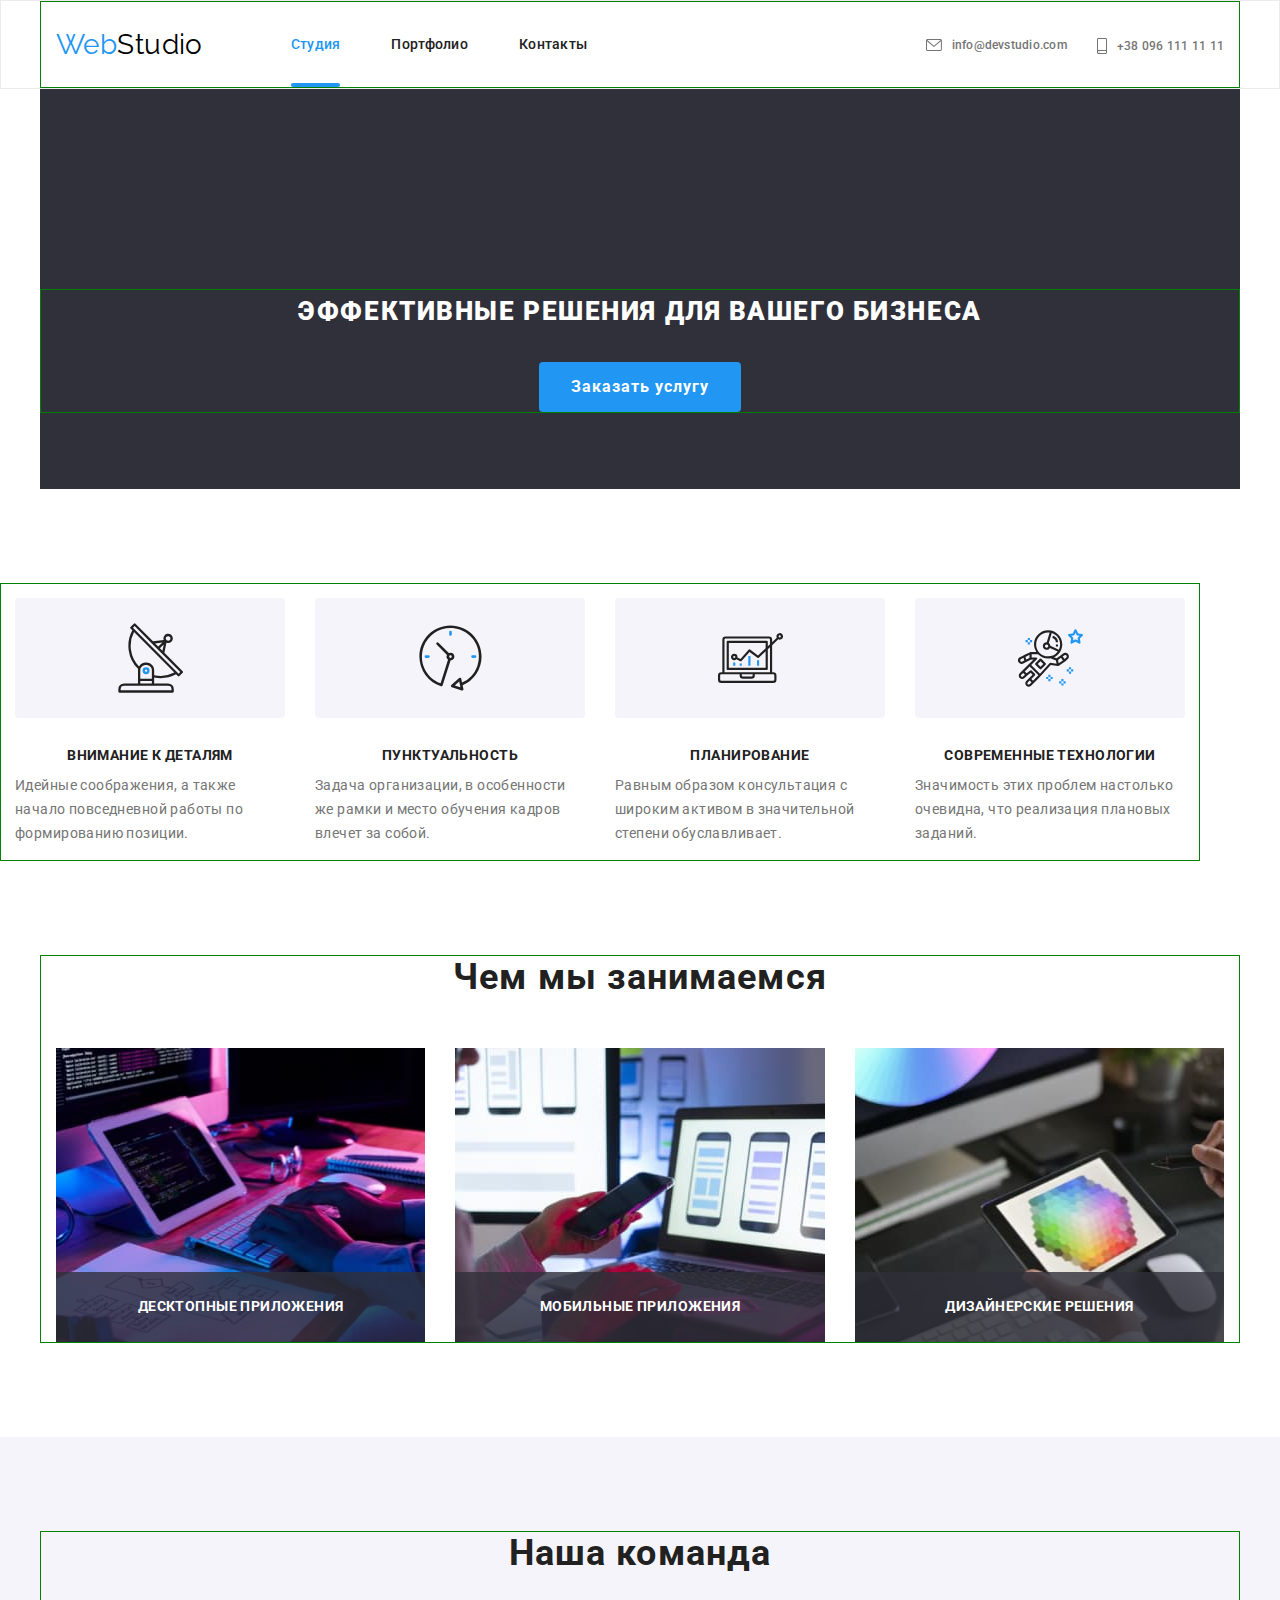
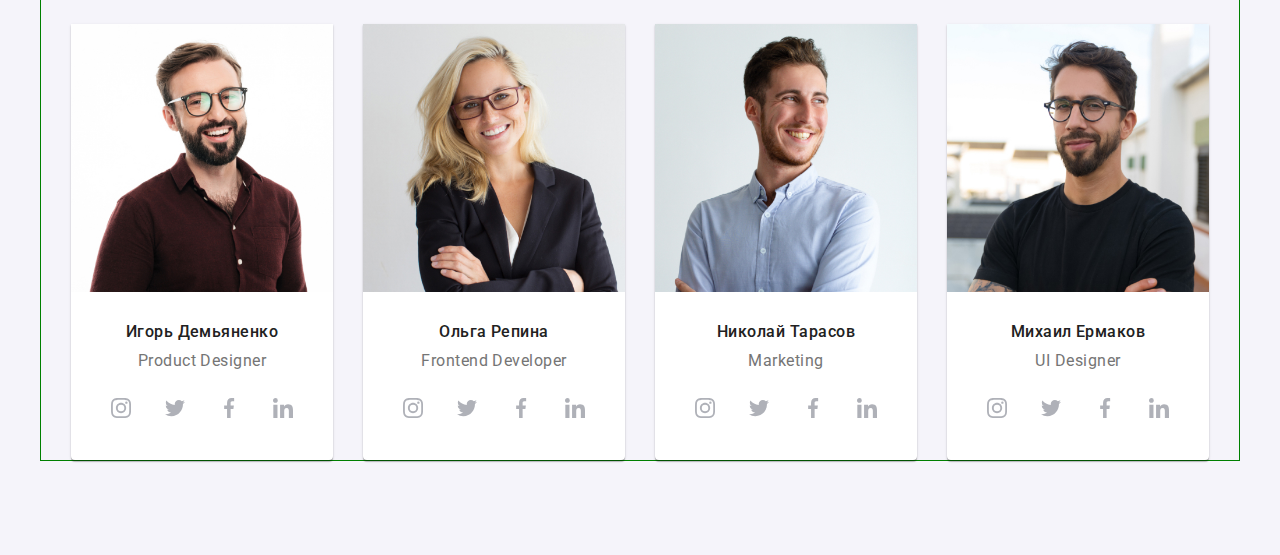
==== commit 0a3c8f96: "team" ====
--- a/index.html
+++ b/index.html
@@ -264,6 +264,220 @@
                     </div>
                 
                 </section>
+                <!-- team -->
+                <section class="command">
+                    <div class="conteiner">
+                        <h2 class="team-title">Наша команда</h2>
+                        <ul class="team">
+                            <li class="team__member">
+                                <picture>
+                                    <source media="(min-width: 1200px)" srcset="./images/img-first member 1x.webp, ./images/img-first member 2x.webp" type="image/webp">
+                                    <source media="(min-width: 768px)" srcset="./images/img-first member 1x.webp, ./images/img-first member 2x.webp"
+                                        type="image/webp">
+                                    <source media="(min-width: 767px)" srcset="./images/img-first member 1x.webp, ./images/img-first member 2x.webp"
+                                        type="image/webp">
+                                    <img src="./images/img-first member 1x.jpg" alt="Игорь Демьяненко">
+                                </picture>
+                               
+                                <div class="team__member__transcription">
+                                    <h3 class="team__member__name">Игорь Демьяненко</h3>
+                                    <p class="team__member__description">Product Designer</p>
+                                    <ul class="social-link">
+                                        <li class="social-link__icon"><a class="social-link__link" href="https://www.instagram.com">
+                                          
+                                                <svg class="icon" width="20" height="20">
+                                                    <use href="./images/icon2.svg#icon-instagram-1">
+                
+                                                    </use>
+                                                </svg>
+                                            </a></li>
+                                        <li class="social-link__icon"><a class="social-link__link" href="https://twitter.com">
+                                                <svg class="icon" width="20" height="20">
+                                                    <use href="./images/icons.svg#icon-twitter-1-3">
+                
+                                                    </use>
+                                                </svg>
+                                            </a></li>
+                                        <li class="social-link__icon"><a class="social-link__link" href="https://www.facebook.com">
+                                                <svg class="icon" width="20" height="20">
+                                                    <use href="./images/icons.svg#icon-facebook-1-3">
+                
+                                                    </use>
+                                                </svg></a>
+                
+                                        </li>
+                                        <li class="social-link__icon"><a class="social-link__link" href="https://ru.linkedin.com">
+                                                <svg class="icon" width="20" height="20">
+                                                    <use href="./images/icons.svg#icon-linkedin-1-3">
+                
+                                                    </use>
+                                                </svg>
+                                            </a>
+                
+                                        </li>
+                                    </ul>
+                                </div>
+                
+                
+                
+                
+                
+                            <li class="team__member">
+                                <picture>
+                                    <source media="(min-width: 1200px)" srcset="./images/img-second member 1x.webp, ./images/img-second member 2x.webp"
+                                        type="image/webp">
+                                    <source media="(min-width: 768px)" srcset="./images/img-second member 1x.webp, ./images/img-second member 2x.webp"
+                                        type="image/webp">
+                                    <source media="(min-width: 767px)" srcset="./images/img-second member 1x.webp, ./images/img-second member 2x.webp"
+                                        type="image/webp">
+                                    <img src="./images/img-second member 1x.jpg" alt="Ольга Репина">
+                                </picture>
+                                <div class="team__member__transcription">
+                                    <h3 class="team__member__name">Ольга Репина</h3>
+                                    <p class="team__member__description">Frontend Developer</p>
+                                    <ul class="social-link">
+                                        <li class="social-link__icon"><a class="social-link__link" href="https://www.instagram.com">
+                                                <svg class="icon" width="20" height="20">
+                                                    <use href="./images/icon2.svg#icon-instagram-1">
+                
+                                                    </use>
+                                                </svg>
+                                            </a></li>
+                                        <li class="social-link__icon"><a class="social-link__link" href="https://twitter.com">
+                                                <svg class="icon" width="20" height="20">
+                                                    <use href="./images/icons.svg#icon-twitter-1-3">
+                
+                                                    </use>
+                                                </svg>
+                                            </a></li>
+                                        <li class="social-link__icon"><a class="social-link__link" href="https://www.facebook.com">
+                                                <svg class="icon" width="20" height="20">
+                                                    <use href="./images/icons.svg#icon-facebook-1-3">
+                
+                                                    </use>
+                                                </svg></a>
+                
+                                        </li>
+                                        <li class="social-link__icon"><a class="social-link__link" href="https://ru.linkedin.com">
+                                                <svg class="icon" width="20" height="20">
+                                                    <use href="./images/icons.svg#icon-linkedin-1-3">
+                
+                                                    </use>
+                                                </svg>
+                                            </a>
+                
+                                        </li>
+                                    </ul>
+                                </div>
+                            </li>
+                
+                
+                            <li class="team__member">
+                                <picture>
+                                    <source media="(min-width: 1200px)" srcset="./images/img-third member 1x.webp, ./images/img-third member 2x.webp"
+                                        type="image/webp">
+                                    <source media="(min-width: 768px)" srcset="./images/img-third member 1x.webp, ./images/img-third member 2x.webp"
+                                        type="image/webp">
+                                    <source media="(min-width: 767px)" srcset="./images/img-third member 1x.webp, ./images/img-third member 2x.webp"
+                                        type="image/webp">
+                                    <img src="./images/img-third member 1x.jpg" alt="Николай Тарасов">
+                                </picture>
+                                <div class="team__member__transcription">
+                                    <h3 class="team__member__name">Николай Тарасов</h3>
+                                    <p class="team__member__description">Marketing</p>
+                                    <ul class="social-link">
+                                        <li class="social-link__icon"><a class="social-link__link" href="https://www.instagram.com">
+                                                <svg class="icon" width="20" height="20">
+                                                    <use href="./images/icon2.svg#icon-instagram-1">
+                
+                                                    </use>
+                                                </svg>
+                                            </a></li>
+                                        <li class="social-link__icon"><a class="social-link__link" href="https://twitter.com">
+                                                <svg class="icon" width="20" height="20">
+                                                    <use href="./images/icons.svg#icon-twitter-1-3">
+                
+                                                    </use>
+                                                </svg>
+                                            </a></li>
+                                        <li class="social-link__icon"><a class="social-link__link" href="https://www.facebook.com">
+                                                <svg class="icon" width="20" height="20">
+                                                    <use href="./images/icons.svg#icon-facebook-1-3">
+                
+                                                    </use>
+                                                </svg></a>
+                
+                                        </li>
+                                        <li class="social-link__icon"><a class="social-link__link" href="https://ru.linkedin.com">
+                                                <svg class="icon" width="20" height="20">
+                                                    <use href="./images/icons.svg#icon-linkedin-1-3">
+                
+                                                    </use>
+                                                </svg>
+                                            </a>
+                
+                                        </li>
+                                    </ul>
+                                </div>
+                            </li>
+                
+                
+                            <li class="team__member">
+                                <picture>
+                                    <source media="(min-width: 1200px)" srcset="./images/img-fourth member 1x.webp, ./images/img-fourth member 2x.webp"
+                                        type="image/webp">
+                                    <source media="(min-width: 768px)" srcset="./images/img-fourth member 1x.webp, ./images/img-fourth member 2x.webp"
+                                        type="image/webp">
+                                    <source media="(min-width: 767px)" srcset="./images/img-fourth member 1x.webp, ./images/img-fourth member 2x.webp"
+                                        type="image/webp">
+                                    <img src="./images/img-fourth member 1x.jpg" alt="Михаил Ермаков">
+                                </picture>
+                                <div class="team__member__transcription">
+                                    <h3 class="team__member__name">Михаил Ермаков</h3>
+                                    <p class="team__member__description">UI Designer</p>
+                                    <ul class="social-link">
+                                        <li class="social-link__icon"><a class="social-link__link" href="https://www.instagram.com">
+                                                <svg class="icon" width="20" height="20">
+                                                    <use href="./images/icon2.svg#icon-instagram-1">
+                
+                                                    </use>
+                                                </svg>
+                                            </a></li>
+                                        <li class="social-link__icon"><a class="social-link__link" href="https://twitter.com">
+                                                <svg class="icon" width="20" height="20">
+                                                    <use href="./images/icon2.svg#icon-twitter-1">
+                
+                                                    </use>
+                                                </svg>
+                                            </a></li>
+                                        <li class="social-link__icon"><a class="social-link__link" href="https://www.facebook.com">
+                                                <svg class="icon" width="20" height="20">
+                                                    <use href="./images/icons.svg#icon-facebook-1-3">
+                
+                                                    </use>
+                                                </svg></a>
+                
+                                        </li>
+                                        <li class="social-link__icon"><a class="social-link__link" href="https://ru.linkedin.com">
+                                                <svg class="icon" width="20" height="20">
+                                                    <use href="./images/icons.svg#icon-linkedin-1-3">
+                
+                                                    </use>
+                                                </svg>
+                                            </a>
+                
+                                        </li>
+                
+                                    </ul>
+                                </div>
+                            </li>
+                
+                
+                        </ul>
+                
+                    </div>
+                </section>
+
 
     <script src="./js/modal.js"></script>
     <script src="./js/menu.js"></script>
--- a/css/main.min.css
+++ b/css/main.min.css
@@ -1,2 +1,2 @@
-.conteiner{margin-left:auto;margin-right:auto;padding-left:15px;padding-right:15px;border:1px solid green}@media screen and (min-width: 480px){.conteiner{width:480px}}@media screen and (min-width: 768px){.conteiner{width:768px}}@media screen and (min-width: 1200px){.conteiner{width:1200px}}.button{display:inline-block;cursor:pointer;border-radius:4px;border:1px solid transparent}.visually-hidden{position:absolute;width:1px;height:1px;margin:-1px;border:0;padding:0;white-space:nowrap;-webkit-clip-path:inset(100%);clip-path:inset(100%);clip:rect(0 0 0 0);overflow:hidden;margin-top:0;margin-bottom:0}h1,h2,h3,h4,h5,h6,p{margin:0}img{display:block;max-width:100%;height:auto}address{font-style:normal}li{list-style-type:none;text-decoration:none}link{text-decoration:none}body{background-color:#FFFFFF;color:#757575;font-family:"Roboto", sans-serif;font-size:14px;letter-spacing:0.03em;text-decoration:none}link{text-decoration:none}body{background-color:#fff;color:#757575;font-family:"Roboto", sans-serif;font-size:14px;letter-spacing:0.03em;text-decoration:none;margin-right:0}.page-header{border:1px solid #ececec}.nav{display:-webkit-box;display:-ms-flexbox;display:flex;-webkit-box-align:center;-ms-flex-align:center;align-items:center}.nav__menu{display:none}.nav__btn{display:-webkit-box;display:-ms-flexbox;display:flex}.nav__menu__list{padding:0;margin:0;display:-webkit-box;display:-ms-flexbox;display:flex}.nav__menu__link{text-decoration:none;color:#212121;font-weight:500;font-size:40px;line-height:1.14;letter-spacing:0.02em}.link__current{color:#2196F3}.autorisation{display:block}.nav__auth__list{padding:0;margin:0}.nav__auth__link{text-decoration:none;color:#757575;font-family:'Roboto';font-style:normal;font-weight:500;font-size:28px;line-height:1.14;letter-spacing:0.02em}.current__auth{color:#2196F3}.nav__sosial__link{text-decoration:none;color:#2196F3}.logo{text-decoration:none;font-family:"Raleway", font-weight700;font-size:28px;line-height:1.19;margin-left:0;padding-top:16px;padding-bottom:16px;margin-bottom:0;z-index:0}.logo__web{color:#2196F3}.logo__studio{color:#000}.hero{width:100%;padding-top:200px;padding-bottom:200px;background-color:#2F303A;text-align:center;background-image:-webkit-gradient(linear, left top, right top, from(rgba(47,48,58,0.4)), to(rgba(47,48,58,0.4))),url(images/Header-img.jpg);background-image:linear-gradient(to right, rgba(47,48,58,0.4), rgba(47,48,58,0.4)),url(images/Header-img.jpg);background-position:center;background-repeat:no-repeat;background-size:cover}@media not all, (min-device-pixel-ratio: 2), (-webkit-min-device-pixel-ratio: 2), (min-resolution: 192dpi), (min-resolution: 2dppx){.hero{background-image:-webkit-gradient(linear, left top, right top, from(rgba(47,48,58,0.4)), to(rgba(47,48,58,0.4))),url(../images/Header-img@2x.jpg);background-image:linear-gradient(to right, rgba(47,48,58,0.4), rgba(47,48,58,0.4)),url(../images/Header-img@2x.jpg)}}@media not all, screen and (min-width: 1200px) and (min-device-pixel-ratio: 2), screen and (min-width: 1200px) and (-webkit-min-device-pixel-ratio: 2), screen and (min-width: 1200px) and (min-resolution: 192dpi), screen and (min-width: 1200px) and (min-resolution: 2dppx){.hero{background-image:-webkit-gradient(linear, left top, right top, from(rgba(47,48,58,0.4)), to(rgba(47,48,58,0.4))),url(../images/Header-img@2x.jpg);background-image:linear-gradient(to right, rgba(47,48,58,0.4), rgba(47,48,58,0.4)),url(../images/Header-img@2x.jpg)}}.hero .conteiner{width:100%;padding-left:15px;padding-right:15px;margin-left:auto;margin-right:auto;-webkit-box-pack:center;-ms-flex-pack:center;justify-content:center}@media screen and (min-width: 480px){.hero .conteiner{max-width:480px}}@media screen and (min-width: 1200px){.hero .conteiner{max-width:1200px}}.hero__title{display:block;margin-bottom:30px;width:696px;margin-left:auto;margin-right:auto;font-family:Roboto;font-weight:900;font-size:44px;line-height:1.36;letter-spacing:0.06em;text-transform:uppercase;color:#fff;text-align:center}.hero__button{min-width:200px;padding:10px 32px;border:none;border-radius:4px;background-color:#2196F3;color:#fff;font-family:"Roboto";font-weight:700;font-size:16px;line-height:1.87;letter-spacing:0.06em;-webkit-transition:color 2500ms cubic-bezier(0.4, 0, 0.2, 1),backgroud-color 250ms cubic-bezier(0.4, 0, 0.2, 1);transition:color 2500ms cubic-bezier(0.4, 0, 0.2, 1),backgroud-color 250ms cubic-bezier(0.4, 0, 0.2, 1)}.hero.__button:hover,.hero__button:focus{background-color:#188CE8;cursor:pointer}.backdrop{position:fixed;top:0;left:0;width:100%;height:100%;background-color:rgba(0,0,0,0.2);-webkit-transition:opacity 250ms cubic-bezier(0.4, 0, 0.2, 1);transition:opacity 250ms cubic-bezier(0.4, 0, 0.2, 1);z-index:99}.backdrop.is-hidden{opacity:0;pointer-events:none}.backdrop.is-hidden .modal{-webkit-transform:translate(-50%, -50%) scale(0.9);transform:translate(-50%, -50%) scale(0.9)}.form{padding-top:40px}.modal{position:absolute;top:50%;left:50%;margin:0;padding-left:40px;padding-right:40px;padding-bottom:40px;background-color:#fff;width:528px;height:581px;-webkit-box-shadow:0px 1px 3px rgba(0,0,0,0.122),0px 1px 1px rgba(0,0,0,0.14),0px 2px 1px rgba(0,0,0,0.2);box-shadow:0px 1px 3px rgba(0,0,0,0.122),0px 1px 1px rgba(0,0,0,0.14),0px 2px 1px rgba(0,0,0,0.2);opacity:1;-webkit-transform:translate(-50%, -50%) scale(1);transform:translate(-50%, -50%) scale(1);-webkit-transition:-webkit-transform 250ms cubic-bezier(0.4, 0, 0.2, 1);transition:-webkit-transform 250ms cubic-bezier(0.4, 0, 0.2, 1);transition:transform 250ms cubic-bezier(0.4, 0, 0.2, 1);transition:transform 250ms cubic-bezier(0.4, 0, 0.2, 1), -webkit-transform 250ms cubic-bezier(0.4, 0, 0.2, 1)}.modal__button{display:-webkit-box;display:-ms-flexbox;display:flex;-webkit-box-align:center;-ms-flex-align:center;align-items:center;-webkit-box-pack:center;-ms-flex-pack:center;justify-content:center;position:absolute;top:8px;right:8px;margin-top:8px;margin-right:8px;margin-left:auto;width:30px;height:30px;border-radius:50%;background-color:#fff;border:1px solid rgba(0,0,0,0.1);background-color:var(--head-text-color);cursor:pointer}.icon-close{-webkit-transition:250ms cubic-bezier(0.4, 0, 0.2, 1);transition:250ms cubic-bezier(0.4, 0, 0.2, 1)}.icon-close:hover,.icon-close:focus{fill:#188CE8}.form{display:block;width:448px;margin-left:auto;margin-right:auto}.form__text{display:-webkit-box;display:-ms-flexbox;display:flex;-webkit-box-pack:center;-ms-flex-pack:center;justify-content:center;font-family:"Roboto";font-weight:700;font-size:20px;line-height:1.15;color:#212121;margin-bottom:12px;text-align:left;max-width:100%;margin-right:0}.form__field{position:relative;margin-bottom:10px;display:-webkit-box;display:-ms-flexbox;display:flex;-webkit-box-orient:vertical;-webkit-box-direction:normal;-ms-flex-direction:column;flex-direction:column}.form__field:last-child{margin-bottom:20px}.form__field__modal{display:inline-block;text-align:left;margin-bottom:4px;font-size:12px;line-height:1.16;letter-spacing:0.01em;color:#757575}.modal-icon{position:absolute;top:50%;left:15px;cursor:pointer;-webkit-transition:250ms cubic-bezier(0.4, 0, 0.2, 1);transition:250ms cubic-bezier(0.4, 0, 0.2, 1)}.modal-form-input{display:block;text-align:left;width:370px;height:40px;margin:0;padding:0;border:1px solid rgba(33,33,33,0.2);color:#212121;border-radius:4px;fill:#212121;cursor:pointer;padding:12px 42px}.modal-form-input:focus,.comment:focus{outline:#2196F3;border:1px solid #188CE8;-webkit-transition:250ms cubic-bezier(0.4, 0, 0.2, 1);transition:250ms cubic-bezier(0.4, 0, 0.2, 1)}.modal-form-input:focus+.modal-icon{fill:#2196F3;-webkit-transition:250ms cubic-bezier(0.4, 0, 0.2, 1);transition:250ms cubic-bezier(0.4, 0, 0.2, 1)}.comment{padding:12px 16px;border:1px solid rgba(33,33,33,0.2);border-radius:4px;width:370px;height:120px;resize:none}.comment::-webkit-input-placeholder{font-family:"Roboto";font-size:14px;line-height:1.71;letter-spacing:0.03em;color:rgba(117,117,117,0.5);width:100%;height:120px;cursor:pointer;overflow:auto;vertical-align:top}.comment:-ms-input-placeholder{font-family:"Roboto";font-size:14px;line-height:1.71;letter-spacing:0.03em;color:rgba(117,117,117,0.5);width:100%;height:120px;cursor:pointer;overflow:auto;vertical-align:top}.comment::-ms-input-placeholder{font-family:"Roboto";font-size:14px;line-height:1.71;letter-spacing:0.03em;color:rgba(117,117,117,0.5);width:100%;height:120px;cursor:pointer;overflow:auto;vertical-align:top}.comment::placeholder{font-family:"Roboto";font-size:14px;line-height:1.71;letter-spacing:0.03em;color:rgba(117,117,117,0.5);width:100%;height:120px;cursor:pointer;overflow:auto;vertical-align:top}.form__field__checkbox{display:-webkit-box;display:-ms-flexbox;display:flex;text-align:center;-webkit-box-pack:center;-ms-flex-pack:center;justify-content:center;font-family:"Roboto";font-size:14px;line-height:1.71;letter-spacing:0.03em;color:#757575;margin-top:20px;cursor:pointer}.checkbox{cursor:pointer;position:relative}.checkbox-modal{-webkit-appearance:none;-moz-appearance:none;appearance:none}.checkbox-icon{position:absolute;-webkit-box-pack:center;-ms-flex-pack:center;justify-content:center;text-align:center;top:15%;left:-15px;display:inline-block;width:16px;height:15px;outline-offset:-2px;border:2px solid #212121;border-radius:2px;cursor:pointer;margin-right:8.38px}.checkbox-modal:checked+.checkbox-icon{background-image:url(../images/Vector-4.svg);background-repeat:no-repeat;background-size:contain;background-origin:border-box;background-position:50% 50%;border-color:#2196F3;background-color:#2196F3;border-radius:2px;-webkit-transition:250ms cubic-bezier(0.4, 0, 0.2, 1);transition:250ms cubic-bezier(0.4, 0, 0.2, 1);cursor:pointer}.form-field.checkbox{display:-webkit-inline-box;display:-ms-inline-flexbox;display:inline-flex;margin-bottom:30px}.policy-link{display:inline;color:#2196F3;margin-left:3px}.modal-button_send{width:200px;height:50px;margin-top:30px;background-color:#188CE8;color:#fff;font-family:"Roboto";font-weight:700;font-size:16px;line-height:1.87;letter-spacing:0.06em;border:none;border-radius:4px;text-align:center}.section.feature{padding-top:94px;padding-bottom:94px}.feature{display:-webkit-box;display:-ms-flexbox;display:flex;-webkit-box-pack:center;-ms-flex-pack:center;justify-content:center;padding-top:0;padding-bottom:0;padding-left:0}.feature__item{margin-right:30px}.feature__item:last-child{margin-right:0}.feature__item__picture{display:-webkit-box;display:-ms-flexbox;display:flex;height:120px;background:#F5F4FA;-webkit-box-pack:center;-ms-flex-pack:center;justify-content:center;-webkit-box-align:center;-ms-flex-align:center;align-items:center;margin-bottom:30px}.feature__item__title{margin-top:0;margin-bottom:10px;color:#212121;font-family:'Roboto';font-style:normal;font-weight:700;font-size:14px;line-height:1.14;letter-spacing:0.03em;text-transform:uppercase}.feature__item__text{line-height:1.71}.specialism{padding-bottom:94px}.specialisation__title{margin-top:0;margin-bottom:50px;color:#212121;font-family:"Roboto";font-weight:700;font-size:36px;line-height:1.17;text-align:center;letter-spacing:0.03em}.specialisation{display:-webkit-box;display:-ms-flexbox;display:flex;margin-top:0;margin-bottom:0;padding-left:0}.specialisation__item{margin-right:30px;position:relative}.specialisation__item:last-child{margin-right:0}.specialisation__item__title{display:-webkit-box;display:-ms-flexbox;display:flex;position:absolute;bottom:0;width:100%;height:70px;-webkit-box-pack:center;-ms-flex-pack:center;justify-content:center;-webkit-box-align:center;-ms-flex-align:center;align-items:center;font-weight:700;line-height:1.14;text-transform:uppercase;color:#fff}.specialisation__item__div::before{content:"";display:block;position:absolute;width:100%;height:70px;left:0;bottom:0;background-color:rgba(47,48,58,0.8)}.command{padding-top:94px;padding-bottom:94px;background-color:#F5F4FA}.team-title{margin-top:0;margin-bottom:50px;color:#212121;font-family:"Roboto";font-weight:700;font-size:36px;line-height:1.17;text-align:center;letter-spacing:0.03em}.team{display:-webkit-box;display:-ms-flexbox;display:flex;margin:0;padding:0}.team__member{margin-right:30px;background-color:#fff;-webkit-box-shadow:0px 1px 3px rgba(0,0,0,0.12),0px 1px 1px rgba(0,0,0,0.14),0px 2px 1px rgba(0,0,0,0.2);box-shadow:0px 1px 3px rgba(0,0,0,0.12),0px 1px 1px rgba(0,0,0,0.14),0px 2px 1px rgba(0,0,0,0.2);border-radius:0px 0px 4px 4px;text-align:center}.team__member:last-child{margin-right:0}.team__member__transcription{padding-top:30px;padding-bottom:30px;margin-top:0}.team__member__name{margin-bottom:10px;color:#212121;font-family:"Roboto";font-weight:500;font-size:16px;line-height:1.19;letter-spacing:0.03em}.team__member__description{font-family:'Roboto';font-style:normal;font-weight:400;font-size:16px;line-height:1.19;letter-spacing:0.03em;margin-bottom:16px}.social-link{display:-webkit-box;display:-ms-flexbox;display:flex;-webkit-box-pack:center;-ms-flex-pack:center;justify-content:center;text-align:center;padding-left:0;margin:auto;padding:0;color:#AFB1B8}.social-link__icon{display:-webkit-box;display:-ms-flexbox;display:flex;-webkit-box-pack:center;-ms-flex-pack:center;justify-content:center;-webkit-box-align:center;-ms-flex-align:center;align-items:center;width:44px;height:44px;border-radius:50px;fill:#AFB1B8;-webkit-transition:250ms cubic-bezier(0.4, 0, 0.2, 1);transition:250ms cubic-bezier(0.4, 0, 0.2, 1);margin-right:10px}.social-link__icon:last-child{margin-right:0}.social-link__icon .icon{fill:#AFB1B8}.social-link__link{display:-webkit-box;display:-ms-flexbox;display:flex;-webkit-box-pack:center;-ms-flex-pack:center;justify-content:center;-webkit-box-align:center;-ms-flex-align:center;align-items:center;width:44px;height:44px;border-radius:50px;list-style-type:none;color:#AFB1B8;-webkit-transition:250ms cubic-bezier(0.4, 0, 0.2, 1);transition:250ms cubic-bezier(0.4, 0, 0.2, 1)}.social-link__icon .icon{fill:currentColor}.social-link__link:hover,.social-link__link:focus{background-color:#2196F3;color:#fff}.company.clients{padding-top:94px;padding-bottom:94px}.client__title{font-family:'Roboto';font-style:normal;font-weight:700;font-size:36px;line-height:1.14;text-align:center;letter-spacing:0.03em;color:#212121;margin-bottom:50px}.clients{display:-webkit-box;display:-ms-flexbox;display:flex;-webkit-box-pack:center;-ms-flex-pack:center;justify-content:center;-webkit-box-align:center;-ms-flex-align:center;align-items:center;padding:0;fill:#AFB1B8}.clients__item__link{display:-webkit-box;display:-ms-flexbox;display:flex;-webkit-box-pack:center;-ms-flex-pack:center;justify-content:center;-webkit-box-align:center;-ms-flex-align:center;align-items:center;width:170px;height:92px;border:1px solid #afb1b8;border-radius:4px;color:#afb1b8;-webkit-transition:250ms cubic-bezier(0.4, 0, 0.2, 1);transition:250ms cubic-bezier(0.4, 0, 0.2, 1)}.clients__item{margin-right:30px}.clients__item:last-child{margin-right:0}.clients__item__icon{fill:currentColor}.clients__item__link:hover,.clients__item__link:focus{border-color:#2196F3;color:#2196F3}.footer{padding-top:60px;padding-bottom:60px;background-color:#2F303A}.footer .conteiner{display:-webkit-box;display:-ms-flexbox;display:flex;-webkit-box-align:baseline;-ms-flex-align:baseline;align-items:baseline}.logo-footer{display:block;margin-bottom:20px;text-decoration:none;font-family:"Raleway";font-weight:700;font-size:26px;line-height:1.2;letter-spacing:0.03em}.logo-footer_web{color:#2196F3}.logo-footer_studio{color:#fff}.list__adress{display:block;padding-left:0;margin:0;padding:0}.list__adress__item{margin-bottom:9px;margin:0;padding:0}.list__adress__item:last-child{margin-bottom:0}.list__adress__map{color:#fff;font-family:"Roboto";font-style:normal;font-weight:400;font-size:14px;line-height:1.71;letter-spacing:0.03em;text-decoration:none;-webkit-transition:250ms cubic-bezier(0.4, 0, 0.2, 1);transition:250ms cubic-bezier(0.4, 0, 0.2, 1)}.list__adress__map:hover,.list__adress__map:focus{color:#2196F3}.list__adress__mail{color:rgba(255,255,255,0.6);font-family:"Roboto";font-style:normal;font-weight:400;font-size:14px;line-height:1.71;letter-spacing:0.03em;text-decoration:none;-webkit-transition:250ms cubic-bezier(0.4, 0, 0.2, 1);transition:250ms cubic-bezier(0.4, 0, 0.2, 1)}.list__adress__mail:hover,.list__adress__mail:focus{color:#2196F3}.list__adress__telephone{color:rgba(255,255,255,0.6);font-family:"Roboto";font-style:normal;font-weight:400;font-size:14px;line-height:1.71;letter-spacing:0.03em;text-decoration:none;-webkit-transition:250ms cubic-bezier(0.4, 0, 0.2, 1);transition:250ms cubic-bezier(0.4, 0, 0.2, 1)}.list__adress__telephone:hover,.list__adress__telephone:focus{color:#2196F3}.information{display:inline-block;margin-right:70px}.social__chapter{display:inline-block}.social__chapter__title{font-family:'Roboto';font-style:normal;font-weight:700;font-size:14px;line-height:1.14;letter-spacing:0.03em;text-transform:uppercase;color:#fff;margin-bottom:20px}.social{display:-webkit-box;display:-ms-flexbox;display:flex;padding-left:0;text-align:center;-webkit-box-pack:center;-ms-flex-pack:center;justify-content:center;margin:0;padding:0}.social__item__link__icon{fill:#fff}.social__item__link{display:-webkit-box;display:-ms-flexbox;display:flex;-webkit-box-align:center;-ms-flex-align:center;align-items:center;-webkit-box-pack:center;-ms-flex-pack:center;justify-content:center;width:44px;height:44px;color:#757575;background-color:rgba(255,255,255,0.1);border-radius:50%;-webkit-transition:250ms cubic-bezier(0.4, 0, 0.2, 1);transition:250ms cubic-bezier(0.4, 0, 0.2, 1);margin-right:10px}.social__item__link:hover,.social__item__link:focus{background-color:#2196F3}.footer-form{display:-webkit-box;display:-ms-flexbox;display:flex}.action{display:inline-block}.footer-form-input{width:358px;height:50px;padding:15px 16px;margin-right:15px;font-family:'Roboto';font-weight:400;font-size:16px;line-height:1.25;letter-spacing:0.03em;color:rgba(255,255,255,0.6);background-color:transparent;border:1px solid rgba(255,255,255,0.3);-webkit-filter:drop-shadow(0px 4px 4px rgba(0,0,0,0.15));filter:drop-shadow(0px 4px 4px rgba(0,0,0,0.15));border-radius:4px}.action{margin-left:93px}.action .title{font-weight:700;font-size:14px;line-height:1.14;text-transform:uppercase;color:#fff;margin-bottom:20px}.action-button{display:-webkit-box;display:-ms-flexbox;display:flex;-webkit-box-pack:center;-ms-flex-pack:center;justify-content:center;padding-top:10px;padding-bottom:10px;-webkit-box-align:center;-ms-flex-align:center;align-items:center;width:200px;height:50px;background-color:#188CE8;color:#fff;font-family:"Roboto";font-weight:700;font-size:16px;line-height:1.87;letter-spacing:0.06em;border:none;border-radius:4px;text-align:center;cursor:pointer}.action-button:hover,.action-button:focus{background-color:#2196F3}.form-button-text{margin-right:10px}.page-header_portfolio{outline:1px solid #eeeeee;background-color:#ffffff}.portfolio_section{padding-top:94px;padding-bottom:94px}.filter__list{display:-webkit-box;display:-ms-flexbox;display:flex;-webkit-box-pack:center;-ms-flex-pack:center;justify-content:center;margin-bottom:50px}.filter__list__item{margin-right:8px}.filter__list__item:last-child{margin-right:0}.filter__list__item__button{padding:6px 22px;text-align:center;margin-right:8px;background-color:#F5F4FA;color:#212121;font-family:"Roboto";font-weight:500;font-size:16px;line-height:1.63;letter-spacing:0.03em;border-radius:4px;border:none;-webkit-transition:250ms cubic-bezier(0.4, 0, 0.2, 1);transition:250ms cubic-bezier(0.4, 0, 0.2, 1);cursor:pointer}.filter__list__item__button:hover,.filter__list__item__button:focus{background-color:#2196F3;color:#fff}.portfolio{display:-webkit-box;display:-ms-flexbox;display:flex;-ms-flex-wrap:wrap;flex-wrap:wrap;padding-left:0;margin:0;padding:0}.portfolio__item{width:370px;margin-bottom:30px;margin-right:30px;background-color:var(#fff);border-right:1px solid #eeeeee;border-left:1px solid #eeeeee;border-bottom:1px solid #eeeeee}.portfolio__item:nth-child(3n){margin-right:0}.portfolio__item__image{position:relative;overflow:hidden;width:100%;height:100%}.portfolio__item__overlay{position:absolute;-webkit-box-align:center;-ms-flex-align:center;align-items:center;padding:64px 24px;top:0;left:0;-webkit-transform:translateY(100%);transform:translateY(100%);font-weight:400;font-size:18px;line-height:1.56;letter-spacing:0.03em;background-color:rgba(33,150,243,0.9);color:#fff;transform:translateY(100%);-webkit-transition:-webkit-transform 250ms cubic-bezier(0.4, 0, 0.2, 1);transition:-webkit-transform 250ms cubic-bezier(0.4, 0, 0.2, 1);transition:transform 250ms cubic-bezier(0.4, 0, 0.2, 1);transition:transform 250ms cubic-bezier(0.4, 0, 0.2, 1), -webkit-transform 250ms cubic-bezier(0.4, 0, 0.2, 1)}.portfolio__item__image:hover .portfolio__item__overlay,.portfolio__item__link:hover .portfolio__item__overlay{-webkit-transform:translateY(0);transform:translateY(0)}.portfolio__item__link:hover,.portfolio__item__link:focus{-webkit-box-shadow:0px 1px 1px rgba(0,0,0,0.12),0px 4px 4px rgba(0,0,0,0.06),1px 4px 6px rgba(0,0,0,0.16);box-shadow:0px 1px 1px rgba(0,0,0,0.12),0px 4px 4px rgba(0,0,0,0.06),1px 4px 6px rgba(0,0,0,0.16)}.portfolio__item:nth-last-child(-n+3){margin-bottom:0}.portfolio__item__title{margin-bottom:4px;color:#212121;font-family:"Roboto";font-weight:700;font-size:18px;line-height:2;letter-spacing:0.06em;text-decoration:none}.portfolio__item__text{color:#757575;font-weight:400;font-size:16px;line-height:1.88}.portfolio__item__discription{padding:20px 24px;border:1px solid #EEEEEE}.portfolio__item__link{display:block;color:inherit;text-decoration:none}@media (min-width: 767px){.nav__button{display:none}.nav__menu{display:-webkit-box;display:-ms-flexbox;display:flex;-webkit-box-align:center;-ms-flex-align:center;align-items:center;-webkit-box-pack:justify;-ms-flex-pack:justify;justify-content:space-between;width:100%}.logo{margin-right:88px;padding-top:26px;padding-bottom:26px}.nav__btn{margin-right:auto}.nav__sosial__list{display:none}.nav__menu__list{padding-top:32px;padding-bottom:32px}.nav__menu__item:not(:last-child){margin-right:51px}.nav__menu__link{font-family:"Roboto";font-weight:500;font-size:14px;line-height:1.17;letter-spacing:00.02em;color:#212121}.link__current{color:#2196F3;position:relative;padding-top:32px;padding-bottom:32px}.link__current::after{content:"";position:absolute;left:0;bottom:2px;-webkit-transform:translateY(5px);transform:translateY(5px);width:100%;height:4px;display:inline-block;background-color:#2196F3;border-radius:2px}.nav__auth__list{padding-top:24px;padding-bottom:21px}.nav__auth__item:not(:last-child){margin-bottom:10px}.nav__auth__link{display:-webkit-box;display:-ms-flexbox;display:flex;-webkit-box-align:center;-ms-flex-align:center;align-items:center;font-family:"Roboto";font-style:Medium;font-size:12px;line-height:1.17;vertical-align:top;letter-spacing:0.02em;color:#757575}.icon-mail{fill:currentColor;margin-right:10px;cursor:pointer}.icon-tel{fill:currentColor;margin-right:10px;cursor:pointer}.hero{background-repeat:no-repeat;background-position:center;background-size:cover;max-width:768px;max-height:400px;margin-left:auto;margin-right:auto}.hero .conteiner{max-width:768px}.hero__title{font-weight:900;font-size:26px;line-height:1.62;text-align:center;letter-spacing:0.06em;max-width:360px}.backdrop{max-width:768px;height:100%}.modal{width:450px;height:609px}.form__text{max-width:370px;text-align:center}.checkbox{max-width:370px;text-align:start}.checkbox__agreement{font-size:12px;line-height:1.16;letter-spacing:0.03em}.policy-link{font-size:12px;line-height:1.16;letter-spacing:0.03em}.checkbox{display:-webkit-box;display:-ms-flexbox;display:flex;-webkit-box-align:center;-ms-flex-align:center;align-items:center}.checkbox-icon{top:0;left:-25px}.form{max-width:370px}.section.feature{max-width:768px}.section.feature .conteiner{max-width:768px}.feature{-ms-flex-wrap:wrap;flex-wrap:wrap;display:-webkit-box;display:-ms-flexbox;display:flex;-webkit-box-pack:center;-ms-flex-pack:center;justify-content:center}.feature__item{-ms-flex-preferred-size:calc((100% - 4 * 15px) / 2);flex-basis:calc((100% - 4 * 15px) / 2)}.feature__item__picture{display:-webkit-box;display:-ms-flexbox;display:flex;-webkit-box-pack:center;-ms-flex-pack:center;justify-content:center;-webkit-box-align:center;-ms-flex-align:center;align-items:center;max-width:354px;height:120px;gap:30px;border-radius:4px;margin-right:0;-ms-flex-preferred-size:calc((100% - 4 * 15px) / 2);flex-basis:calc((100% - 4 * 15px) / 2)}.feature__item__title{max-width:354px;text-align:center;margin-right:0}.feature__item__title{max-width:354px}.feature__item__text{margin-right:0;max-width:354px}.specialism{display:none}}@media (max-width: 767px){.conteiner.header{position:relative}.nav__menu{display:none}.nav__menu.is-open{display:-webkit-box;display:-ms-flexbox;display:flex;position:absolute;-webkit-box-orient:vertical;-webkit-box-direction:normal;-ms-flex-direction:column;flex-direction:column;-webkit-box-pack:justify;-ms-flex-pack:justify;justify-content:space-between;-webkit-box-align:start;-ms-flex-align:start;align-items:flex-start;position:fixed;top:0;left:0;width:480px;width:100%;height:100%;padding:48px 40px;background-color:#fff}.nav__button{display:-webkit-box;display:-ms-flexbox;display:flex;-webkit-box-align:center;-ms-flex-align:center;align-items:center;-webkit-box-pack:center;-ms-flex-pack:center;justify-content:center;width:40px;height:40px;padding:12px 8px;background-color:rgba(188,131,131,0);border:none;z-index:99}.icon__cross{z-index:4}.nav__button .icon__cross{display:none}.nav__button.is-open .icon__cross{display:block;z-index:99}.nav__button.is-open .icon__menu{display:none;margin-right:0;position:absolute;top:0;background-color:#fff;-webkit-box-shadow:0px 1px 3px rgba(0,0,0,0.122),0px 1px 1px rgba(0,0,0,0.14),0px 2px 1px rgba(0,0,0,0.2);box-shadow:0px 1px 3px rgba(0,0,0,0.122),0px 1px 1px rgba(0,0,0,0.14),0px 2px 1px rgba(0,0,0,0.2);left:0;width:100%;padding-left:0;pointer-events:none}.logo-btn{display:-webkit-box;display:-ms-flexbox;display:flex;-webkit-box-align:center;-ms-flex-align:center;align-items:center;-webkit-box-pack:justify;-ms-flex-pack:justify;justify-content:space-between}.nav{display:block}.nav__menu__list{display:block}.nav__menu__item:not(:last-child){margin-bottom:32px}.nav__auth__list{display:-webkit-box;display:-ms-flexbox;display:flex;-webkit-box-orient:vertical;-webkit-box-direction:reverse;-ms-flex-direction:column-reverse;flex-direction:column-reverse}.nav__auth__item:last-child{margin-bottom:32px}.nav__sosial__list{display:-webkit-box;display:-ms-flexbox;display:flex;padding-left:0;margin-top:64px}.nav__sosial__item:not(:last-child){padding-right:10px;border-right:1px solid rgba(33,33,33,0.2)}.nav__sosial__item:not(:first-child){margin-left:10px}.nav__button:hover,.nav__button:focus{fill:#2196F3}.icon-mail{display:none}.icon-tel{display:none}.hero{background-repeat:no-repeat;background-position:center;background-size:cover;max-width:480px;max-height:400px;margin-left:auto;margin-right:auto}.hero .conteiner{max-width:480px}.hero__title{font-weight:900;font-size:26px;line-height:1.62;text-align:center;letter-spacing:0.06em;max-width:360px}.backdrop{max-width:480px;height:100%}.modal{width:450px;height:609px}.form__text{max-width:370px;text-align:center}.checkbox{max-width:370px;text-align:start}.checkbox__agreement{font-size:12px;line-height:1.16;letter-spacing:0.03em}.policy-link{font-size:12px;line-height:1.16;letter-spacing:0.03em}.checkbox{display:-webkit-box;display:-ms-flexbox;display:flex;-webkit-box-align:center;-ms-flex-align:center;align-items:center}.checkbox-icon{top:0;left:-25px}.form{max-width:370px}.section.feature{max-width:480px}.section.feature .conteiner{max-width:480px}.feature{-webkit-box-orient:vertical;-webkit-box-direction:normal;-ms-flex-direction:column;flex-direction:column;display:-webkit-box;display:-ms-flexbox;display:flex;-webkit-box-pack:center;-ms-flex-pack:center;justify-content:center;gap:30px}.feature__item{margin-left:15px;margin-right:15px}.feature__item__picture{display:-webkit-box;display:-ms-flexbox;display:flex;-webkit-box-pack:center;-ms-flex-pack:center;justify-content:center;-webkit-box-align:center;-ms-flex-align:center;align-items:center;max-width:450px;height:120px;gap:30px;border-radius:4px}.feature__item__title{max-width:450px;text-align:center}.feature__item__title{max-width:450px}.specialism{display:none}}@media (min-width: 1200px){.nav__menu__list{display:-webkit-box;display:-ms-flexbox;display:flex;padding:0;margin:0}.logo-btn{display:-webkit-inline-box;display:-ms-inline-flexbox;display:inline-flex}.nav{display:-webkit-box;display:-ms-flexbox;display:flex}.nav__auth__list{margin:0;display:-webkit-box;display:-ms-flexbox;display:flex}.nav__auth__item:first-child{margin-bottom:0;margin-right:30px}.nav__menu__link:hover,.nav__menu__link:focus{color:#2196F3}.nav__auth__link:hover,.nav__auth__link:focus{color:#2196F3}.hero{background-repeat:no-repeat;background-position:center;background-size:cover;max-width:1200px;max-height:400px;margin-left:auto;margin-right:auto}.hero .conteiner{max-width:1200px}.hero__title{font-weight:900;font-size:26px;line-height:1.62;text-align:center;letter-spacing:0.06em;max-width:696px}.backdrop{max-width:1200px;height:100%}.modal{width:450px;height:609px}.form__text{max-width:370px;text-align:center}.checkbox{max-width:370px;text-align:start}.checkbox__agreement{font-size:12px;line-height:1.16;letter-spacing:0.03em}.policy-link{font-size:12px;line-height:1.16;letter-spacing:0.03em}.checkbox{display:-webkit-box;display:-ms-flexbox;display:flex;-webkit-box-align:center;-ms-flex-align:center;align-items:center}.checkbox-icon{top:0;left:-25px}.form{max-width:370px}.section.feature{padding-top:94px;padding-bottom:94px;max-width:1200px}.section.feature .conteiner{max-width:1200px}.feature{display:-webkit-box;display:-ms-flexbox;display:flex;-ms-flex-wrap:inherit;flex-wrap:inherit;padding-top:0;padding-bottom:0;padding-left:0}.feature__item{margin-right:30px;-ms-flex-preferred-size:calc((100% - 8 * 15px) / 4);flex-basis:calc((100% - 8 * 15px) / 4)}.feature__item:last-child{margin-right:0}.feature__item__picture{display:-webkit-box;display:-ms-flexbox;display:flex;width:270px;height:120px;background:#F5F4FA;-webkit-box-pack:center;-ms-flex-pack:center;justify-content:center;-webkit-box-align:center;-ms-flex-align:center;align-items:center;margin-bottom:30px}.feature__item__title{margin-top:0;margin-bottom:10px;color:#212121;font-family:'Roboto';font-style:normal;font-weight:700;font-size:14px;line-height:1.14;letter-spacing:0.03em;text-transform:uppercase}.feature__item__text{line-height:1.71}.specialism{padding-bottom:94px;display:-webkit-box;display:-ms-flexbox;display:flex}.specialisation__title{margin-top:0;margin-bottom:50px;color:#212121;font-family:"Roboto";font-weight:700;font-size:36px;line-height:1.17;text-align:center;letter-spacing:0.03em}.specialisation{display:-webkit-box;display:-ms-flexbox;display:flex;margin-top:0;margin-bottom:0;padding-left:0}.specialisation__item{margin-right:30px;position:relative}.specialisation__item:last-child{margin-right:0}.specialisation__item__title{display:-webkit-box;display:-ms-flexbox;display:flex;position:absolute;bottom:0;width:100%;height:70px;-webkit-box-pack:center;-ms-flex-pack:center;justify-content:center;-webkit-box-align:center;-ms-flex-align:center;align-items:center;font-weight:700;line-height:1.14;text-transform:uppercase;color:#fff}.specialisation__item__div::before{content:"";display:block;position:absolute;width:100%;height:70px;left:0;bottom:0;background-color:rgba(47,48,58,0.8)}}list{text-decoration:none;list-style-type:none}
+.conteiner{margin-left:auto;margin-right:auto;padding-left:15px;padding-right:15px;border:1px solid green}@media screen and (min-width: 480px){.conteiner{width:480px}}@media screen and (min-width: 768px){.conteiner{width:768px}}@media screen and (min-width: 1200px){.conteiner{width:1200px}}.button{display:inline-block;cursor:pointer;border-radius:4px;border:1px solid transparent}.visually-hidden{position:absolute;width:1px;height:1px;margin:-1px;border:0;padding:0;white-space:nowrap;-webkit-clip-path:inset(100%);clip-path:inset(100%);clip:rect(0 0 0 0);overflow:hidden;margin-top:0;margin-bottom:0}h1,h2,h3,h4,h5,h6,p{margin:0}img{display:block;max-width:100%;height:auto}address{font-style:normal}li{list-style-type:none;text-decoration:none}link{text-decoration:none}body{background-color:#FFFFFF;color:#757575;font-family:"Roboto", sans-serif;font-size:14px;letter-spacing:0.03em;text-decoration:none}link{text-decoration:none}body{background-color:#fff;color:#757575;font-family:"Roboto", sans-serif;font-size:14px;letter-spacing:0.03em;text-decoration:none;margin-right:0}.page-header{border:1px solid #ececec}.nav{display:-webkit-box;display:-ms-flexbox;display:flex;-webkit-box-align:center;-ms-flex-align:center;align-items:center}.nav__menu{display:none}.nav__btn{display:-webkit-box;display:-ms-flexbox;display:flex}.nav__menu__list{padding:0;margin:0;display:-webkit-box;display:-ms-flexbox;display:flex}.nav__menu__link{text-decoration:none;color:#212121;font-weight:500;font-size:40px;line-height:1.14;letter-spacing:0.02em}.link__current{color:#2196F3}.autorisation{display:block}.nav__auth__list{padding:0;margin:0}.nav__auth__link{text-decoration:none;color:#757575;font-family:'Roboto';font-style:normal;font-weight:500;font-size:28px;line-height:1.14;letter-spacing:0.02em}.current__auth{color:#2196F3}.nav__sosial__link{text-decoration:none;color:#2196F3}.logo{text-decoration:none;font-family:"Raleway", font-weight700;font-size:28px;line-height:1.19;margin-left:0;padding-top:16px;padding-bottom:16px;margin-bottom:0;z-index:0}.logo__web{color:#2196F3}.logo__studio{color:#000}.hero{width:100%;padding-top:200px;padding-bottom:200px;background-color:#2F303A;text-align:center;background-image:-webkit-gradient(linear, left top, right top, from(rgba(47,48,58,0.4)), to(rgba(47,48,58,0.4))),url(images/Header-img.jpg);background-image:linear-gradient(to right, rgba(47,48,58,0.4), rgba(47,48,58,0.4)),url(images/Header-img.jpg);background-position:center;background-repeat:no-repeat;background-size:cover}@media not all, (min-device-pixel-ratio: 2), (-webkit-min-device-pixel-ratio: 2), (min-resolution: 192dpi), (min-resolution: 2dppx){.hero{background-image:-webkit-gradient(linear, left top, right top, from(rgba(47,48,58,0.4)), to(rgba(47,48,58,0.4))),url(../images/Header-img@2x.jpg);background-image:linear-gradient(to right, rgba(47,48,58,0.4), rgba(47,48,58,0.4)),url(../images/Header-img@2x.jpg)}}@media not all, screen and (min-width: 1200px) and (min-device-pixel-ratio: 2), screen and (min-width: 1200px) and (-webkit-min-device-pixel-ratio: 2), screen and (min-width: 1200px) and (min-resolution: 192dpi), screen and (min-width: 1200px) and (min-resolution: 2dppx){.hero{background-image:-webkit-gradient(linear, left top, right top, from(rgba(47,48,58,0.4)), to(rgba(47,48,58,0.4))),url(../images/Header-img@2x.jpg);background-image:linear-gradient(to right, rgba(47,48,58,0.4), rgba(47,48,58,0.4)),url(../images/Header-img@2x.jpg)}}.hero .conteiner{width:100%;padding-left:15px;padding-right:15px;margin-left:auto;margin-right:auto;-webkit-box-pack:center;-ms-flex-pack:center;justify-content:center}@media screen and (min-width: 480px){.hero .conteiner{max-width:480px}}@media screen and (min-width: 1200px){.hero .conteiner{max-width:1200px}}.hero__title{display:block;margin-bottom:30px;width:696px;margin-left:auto;margin-right:auto;font-family:Roboto;font-weight:900;font-size:44px;line-height:1.36;letter-spacing:0.06em;text-transform:uppercase;color:#fff;text-align:center}.hero__button{min-width:200px;padding:10px 32px;border:none;border-radius:4px;background-color:#2196F3;color:#fff;font-family:"Roboto";font-weight:700;font-size:16px;line-height:1.87;letter-spacing:0.06em;-webkit-transition:color 2500ms cubic-bezier(0.4, 0, 0.2, 1),backgroud-color 250ms cubic-bezier(0.4, 0, 0.2, 1);transition:color 2500ms cubic-bezier(0.4, 0, 0.2, 1),backgroud-color 250ms cubic-bezier(0.4, 0, 0.2, 1)}.hero.__button:hover,.hero__button:focus{background-color:#188CE8;cursor:pointer}.backdrop{position:fixed;top:0;left:0;width:100%;height:100%;background-color:rgba(0,0,0,0.2);-webkit-transition:opacity 250ms cubic-bezier(0.4, 0, 0.2, 1);transition:opacity 250ms cubic-bezier(0.4, 0, 0.2, 1);z-index:99}.backdrop.is-hidden{opacity:0;pointer-events:none}.backdrop.is-hidden .modal{-webkit-transform:translate(-50%, -50%) scale(0.9);transform:translate(-50%, -50%) scale(0.9)}.form{padding-top:40px}.modal{position:absolute;top:50%;left:50%;margin:0;padding-left:40px;padding-right:40px;padding-bottom:40px;background-color:#fff;width:528px;height:581px;-webkit-box-shadow:0px 1px 3px rgba(0,0,0,0.122),0px 1px 1px rgba(0,0,0,0.14),0px 2px 1px rgba(0,0,0,0.2);box-shadow:0px 1px 3px rgba(0,0,0,0.122),0px 1px 1px rgba(0,0,0,0.14),0px 2px 1px rgba(0,0,0,0.2);opacity:1;-webkit-transform:translate(-50%, -50%) scale(1);transform:translate(-50%, -50%) scale(1);-webkit-transition:-webkit-transform 250ms cubic-bezier(0.4, 0, 0.2, 1);transition:-webkit-transform 250ms cubic-bezier(0.4, 0, 0.2, 1);transition:transform 250ms cubic-bezier(0.4, 0, 0.2, 1);transition:transform 250ms cubic-bezier(0.4, 0, 0.2, 1), -webkit-transform 250ms cubic-bezier(0.4, 0, 0.2, 1)}.modal__button{display:-webkit-box;display:-ms-flexbox;display:flex;-webkit-box-align:center;-ms-flex-align:center;align-items:center;-webkit-box-pack:center;-ms-flex-pack:center;justify-content:center;position:absolute;top:8px;right:8px;margin-top:8px;margin-right:8px;margin-left:auto;width:30px;height:30px;border-radius:50%;background-color:#fff;border:1px solid rgba(0,0,0,0.1);background-color:var(--head-text-color);cursor:pointer}.icon-close{-webkit-transition:250ms cubic-bezier(0.4, 0, 0.2, 1);transition:250ms cubic-bezier(0.4, 0, 0.2, 1)}.icon-close:hover,.icon-close:focus{fill:#188CE8}.form{display:block;width:448px;margin-left:auto;margin-right:auto}.form__text{display:-webkit-box;display:-ms-flexbox;display:flex;-webkit-box-pack:center;-ms-flex-pack:center;justify-content:center;font-family:"Roboto";font-weight:700;font-size:20px;line-height:1.15;color:#212121;margin-bottom:12px;text-align:left;max-width:100%;margin-right:0}.form__field{position:relative;margin-bottom:10px;display:-webkit-box;display:-ms-flexbox;display:flex;-webkit-box-orient:vertical;-webkit-box-direction:normal;-ms-flex-direction:column;flex-direction:column}.form__field:last-child{margin-bottom:20px}.form__field__modal{display:inline-block;text-align:left;margin-bottom:4px;font-size:12px;line-height:1.16;letter-spacing:0.01em;color:#757575}.modal-icon{position:absolute;top:50%;left:15px;cursor:pointer;-webkit-transition:250ms cubic-bezier(0.4, 0, 0.2, 1);transition:250ms cubic-bezier(0.4, 0, 0.2, 1)}.modal-form-input{display:block;text-align:left;width:370px;height:40px;margin:0;padding:0;border:1px solid rgba(33,33,33,0.2);color:#212121;border-radius:4px;fill:#212121;cursor:pointer;padding:12px 42px}.modal-form-input:focus,.comment:focus{outline:#2196F3;border:1px solid #188CE8;-webkit-transition:250ms cubic-bezier(0.4, 0, 0.2, 1);transition:250ms cubic-bezier(0.4, 0, 0.2, 1)}.modal-form-input:focus+.modal-icon{fill:#2196F3;-webkit-transition:250ms cubic-bezier(0.4, 0, 0.2, 1);transition:250ms cubic-bezier(0.4, 0, 0.2, 1)}.comment{padding:12px 16px;border:1px solid rgba(33,33,33,0.2);border-radius:4px;width:370px;height:120px;resize:none}.comment::-webkit-input-placeholder{font-family:"Roboto";font-size:14px;line-height:1.71;letter-spacing:0.03em;color:rgba(117,117,117,0.5);width:100%;height:120px;cursor:pointer;overflow:auto;vertical-align:top}.comment:-ms-input-placeholder{font-family:"Roboto";font-size:14px;line-height:1.71;letter-spacing:0.03em;color:rgba(117,117,117,0.5);width:100%;height:120px;cursor:pointer;overflow:auto;vertical-align:top}.comment::-ms-input-placeholder{font-family:"Roboto";font-size:14px;line-height:1.71;letter-spacing:0.03em;color:rgba(117,117,117,0.5);width:100%;height:120px;cursor:pointer;overflow:auto;vertical-align:top}.comment::placeholder{font-family:"Roboto";font-size:14px;line-height:1.71;letter-spacing:0.03em;color:rgba(117,117,117,0.5);width:100%;height:120px;cursor:pointer;overflow:auto;vertical-align:top}.form__field__checkbox{display:-webkit-box;display:-ms-flexbox;display:flex;text-align:center;-webkit-box-pack:center;-ms-flex-pack:center;justify-content:center;font-family:"Roboto";font-size:14px;line-height:1.71;letter-spacing:0.03em;color:#757575;margin-top:20px;cursor:pointer}.checkbox{cursor:pointer;position:relative}.checkbox-modal{-webkit-appearance:none;-moz-appearance:none;appearance:none}.checkbox-icon{position:absolute;-webkit-box-pack:center;-ms-flex-pack:center;justify-content:center;text-align:center;top:15%;left:-15px;display:inline-block;width:16px;height:15px;outline-offset:-2px;border:2px solid #212121;border-radius:2px;cursor:pointer;margin-right:8.38px}.checkbox-modal:checked+.checkbox-icon{background-image:url(../images/Vector-4.svg);background-repeat:no-repeat;background-size:contain;background-origin:border-box;background-position:50% 50%;border-color:#2196F3;background-color:#2196F3;border-radius:2px;-webkit-transition:250ms cubic-bezier(0.4, 0, 0.2, 1);transition:250ms cubic-bezier(0.4, 0, 0.2, 1);cursor:pointer}.form-field.checkbox{display:-webkit-inline-box;display:-ms-inline-flexbox;display:inline-flex;margin-bottom:30px}.policy-link{display:inline;color:#2196F3;margin-left:3px}.modal-button_send{width:200px;height:50px;margin-top:30px;background-color:#188CE8;color:#fff;font-family:"Roboto";font-weight:700;font-size:16px;line-height:1.87;letter-spacing:0.06em;border:none;border-radius:4px;text-align:center}.section.feature{padding-top:94px;padding-bottom:94px}.feature{display:-webkit-box;display:-ms-flexbox;display:flex;-webkit-box-pack:center;-ms-flex-pack:center;justify-content:center;padding-top:0;padding-bottom:0;padding-left:0}.feature__item{margin-right:30px}.feature__item:last-child{margin-right:0}.feature__item__picture{display:-webkit-box;display:-ms-flexbox;display:flex;height:120px;background:#F5F4FA;-webkit-box-pack:center;-ms-flex-pack:center;justify-content:center;-webkit-box-align:center;-ms-flex-align:center;align-items:center;margin-bottom:30px}.feature__item__title{margin-top:0;margin-bottom:10px;color:#212121;font-family:'Roboto';font-style:normal;font-weight:700;font-size:14px;line-height:1.14;letter-spacing:0.03em;text-transform:uppercase}.feature__item__text{line-height:1.71}.specialism{padding-bottom:94px}.specialisation__title{margin-top:0;margin-bottom:50px;color:#212121;font-family:"Roboto";font-weight:700;font-size:36px;line-height:1.17;text-align:center;letter-spacing:0.03em}.specialisation{display:-webkit-box;display:-ms-flexbox;display:flex;margin-top:0;margin-bottom:0;padding-left:0}.specialisation__item{margin-right:30px;position:relative}.specialisation__item:last-child{margin-right:0}.specialisation__item__title{display:-webkit-box;display:-ms-flexbox;display:flex;position:absolute;bottom:0;width:100%;height:70px;-webkit-box-pack:center;-ms-flex-pack:center;justify-content:center;-webkit-box-align:center;-ms-flex-align:center;align-items:center;font-weight:700;line-height:1.14;text-transform:uppercase;color:#fff}.specialisation__item__div::before{content:"";display:block;position:absolute;width:100%;height:70px;left:0;bottom:0;background-color:rgba(47,48,58,0.8)}.command{padding-top:94px;padding-bottom:94px;background-color:#F5F4FA}.team-title{margin-top:0;margin-bottom:50px;color:#212121;font-family:"Roboto";font-weight:700;font-size:36px;line-height:1.17;text-align:center;letter-spacing:0.03em}.team{display:-webkit-box;display:-ms-flexbox;display:flex;margin:0;padding:0}.team__member{margin-right:30px;background-color:#fff;-webkit-box-shadow:0px 1px 3px rgba(0,0,0,0.12),0px 1px 1px rgba(0,0,0,0.14),0px 2px 1px rgba(0,0,0,0.2);box-shadow:0px 1px 3px rgba(0,0,0,0.12),0px 1px 1px rgba(0,0,0,0.14),0px 2px 1px rgba(0,0,0,0.2);border-radius:0px 0px 4px 4px;text-align:center}.team__member:last-child{margin-right:0}.team__member__transcription{padding-top:30px;padding-bottom:30px;margin-top:0}.team__member__name{margin-bottom:10px;color:#212121;font-family:"Roboto";font-weight:500;font-size:16px;line-height:1.19;letter-spacing:0.03em}.team__member__description{font-family:'Roboto';font-style:normal;font-weight:400;font-size:16px;line-height:1.19;letter-spacing:0.03em;margin-bottom:16px}.social-link{display:-webkit-box;display:-ms-flexbox;display:flex;-webkit-box-pack:center;-ms-flex-pack:center;justify-content:center;text-align:center;padding-left:0;margin:auto;padding:0;color:#AFB1B8}.social-link__icon{display:-webkit-box;display:-ms-flexbox;display:flex;-webkit-box-pack:center;-ms-flex-pack:center;justify-content:center;-webkit-box-align:center;-ms-flex-align:center;align-items:center;width:44px;height:44px;border-radius:50px;fill:#AFB1B8;-webkit-transition:250ms cubic-bezier(0.4, 0, 0.2, 1);transition:250ms cubic-bezier(0.4, 0, 0.2, 1);margin-right:10px}.social-link__icon:last-child{margin-right:0}.social-link__icon .icon{fill:#AFB1B8}.social-link__link{display:-webkit-box;display:-ms-flexbox;display:flex;-webkit-box-pack:center;-ms-flex-pack:center;justify-content:center;-webkit-box-align:center;-ms-flex-align:center;align-items:center;width:44px;height:44px;border-radius:50px;list-style-type:none;color:#AFB1B8;-webkit-transition:250ms cubic-bezier(0.4, 0, 0.2, 1);transition:250ms cubic-bezier(0.4, 0, 0.2, 1)}.social-link__icon .icon{fill:currentColor}.social-link__link:hover,.social-link__link:focus{background-color:#2196F3;color:#fff}.company.clients{padding-top:94px;padding-bottom:94px}.client__title{font-family:'Roboto';font-style:normal;font-weight:700;font-size:36px;line-height:1.14;text-align:center;letter-spacing:0.03em;color:#212121;margin-bottom:50px}.clients{display:-webkit-box;display:-ms-flexbox;display:flex;-webkit-box-pack:center;-ms-flex-pack:center;justify-content:center;-webkit-box-align:center;-ms-flex-align:center;align-items:center;padding:0;fill:#AFB1B8}.clients__item__link{display:-webkit-box;display:-ms-flexbox;display:flex;-webkit-box-pack:center;-ms-flex-pack:center;justify-content:center;-webkit-box-align:center;-ms-flex-align:center;align-items:center;width:170px;height:92px;border:1px solid #afb1b8;border-radius:4px;color:#afb1b8;-webkit-transition:250ms cubic-bezier(0.4, 0, 0.2, 1);transition:250ms cubic-bezier(0.4, 0, 0.2, 1)}.clients__item{margin-right:30px}.clients__item:last-child{margin-right:0}.clients__item__icon{fill:currentColor}.clients__item__link:hover,.clients__item__link:focus{border-color:#2196F3;color:#2196F3}.footer{padding-top:60px;padding-bottom:60px;background-color:#2F303A}.footer .conteiner{display:-webkit-box;display:-ms-flexbox;display:flex;-webkit-box-align:baseline;-ms-flex-align:baseline;align-items:baseline}.logo-footer{display:block;margin-bottom:20px;text-decoration:none;font-family:"Raleway";font-weight:700;font-size:26px;line-height:1.2;letter-spacing:0.03em}.logo-footer_web{color:#2196F3}.logo-footer_studio{color:#fff}.list__adress{display:block;padding-left:0;margin:0;padding:0}.list__adress__item{margin-bottom:9px;margin:0;padding:0}.list__adress__item:last-child{margin-bottom:0}.list__adress__map{color:#fff;font-family:"Roboto";font-style:normal;font-weight:400;font-size:14px;line-height:1.71;letter-spacing:0.03em;text-decoration:none;-webkit-transition:250ms cubic-bezier(0.4, 0, 0.2, 1);transition:250ms cubic-bezier(0.4, 0, 0.2, 1)}.list__adress__map:hover,.list__adress__map:focus{color:#2196F3}.list__adress__mail{color:rgba(255,255,255,0.6);font-family:"Roboto";font-style:normal;font-weight:400;font-size:14px;line-height:1.71;letter-spacing:0.03em;text-decoration:none;-webkit-transition:250ms cubic-bezier(0.4, 0, 0.2, 1);transition:250ms cubic-bezier(0.4, 0, 0.2, 1)}.list__adress__mail:hover,.list__adress__mail:focus{color:#2196F3}.list__adress__telephone{color:rgba(255,255,255,0.6);font-family:"Roboto";font-style:normal;font-weight:400;font-size:14px;line-height:1.71;letter-spacing:0.03em;text-decoration:none;-webkit-transition:250ms cubic-bezier(0.4, 0, 0.2, 1);transition:250ms cubic-bezier(0.4, 0, 0.2, 1)}.list__adress__telephone:hover,.list__adress__telephone:focus{color:#2196F3}.information{display:inline-block;margin-right:70px}.social__chapter{display:inline-block}.social__chapter__title{font-family:'Roboto';font-style:normal;font-weight:700;font-size:14px;line-height:1.14;letter-spacing:0.03em;text-transform:uppercase;color:#fff;margin-bottom:20px}.social{display:-webkit-box;display:-ms-flexbox;display:flex;padding-left:0;text-align:center;-webkit-box-pack:center;-ms-flex-pack:center;justify-content:center;margin:0;padding:0}.social__item__link__icon{fill:#fff}.social__item__link{display:-webkit-box;display:-ms-flexbox;display:flex;-webkit-box-align:center;-ms-flex-align:center;align-items:center;-webkit-box-pack:center;-ms-flex-pack:center;justify-content:center;width:44px;height:44px;color:#757575;background-color:rgba(255,255,255,0.1);border-radius:50%;-webkit-transition:250ms cubic-bezier(0.4, 0, 0.2, 1);transition:250ms cubic-bezier(0.4, 0, 0.2, 1);margin-right:10px}.social__item__link:hover,.social__item__link:focus{background-color:#2196F3}.footer-form{display:-webkit-box;display:-ms-flexbox;display:flex}.action{display:inline-block}.footer-form-input{width:358px;height:50px;padding:15px 16px;margin-right:15px;font-family:'Roboto';font-weight:400;font-size:16px;line-height:1.25;letter-spacing:0.03em;color:rgba(255,255,255,0.6);background-color:transparent;border:1px solid rgba(255,255,255,0.3);-webkit-filter:drop-shadow(0px 4px 4px rgba(0,0,0,0.15));filter:drop-shadow(0px 4px 4px rgba(0,0,0,0.15));border-radius:4px}.action{margin-left:93px}.action .title{font-weight:700;font-size:14px;line-height:1.14;text-transform:uppercase;color:#fff;margin-bottom:20px}.action-button{display:-webkit-box;display:-ms-flexbox;display:flex;-webkit-box-pack:center;-ms-flex-pack:center;justify-content:center;padding-top:10px;padding-bottom:10px;-webkit-box-align:center;-ms-flex-align:center;align-items:center;width:200px;height:50px;background-color:#188CE8;color:#fff;font-family:"Roboto";font-weight:700;font-size:16px;line-height:1.87;letter-spacing:0.06em;border:none;border-radius:4px;text-align:center;cursor:pointer}.action-button:hover,.action-button:focus{background-color:#2196F3}.form-button-text{margin-right:10px}.page-header_portfolio{outline:1px solid #eeeeee;background-color:#ffffff}.portfolio_section{padding-top:94px;padding-bottom:94px}.filter__list{display:-webkit-box;display:-ms-flexbox;display:flex;-webkit-box-pack:center;-ms-flex-pack:center;justify-content:center;margin-bottom:50px}.filter__list__item{margin-right:8px}.filter__list__item:last-child{margin-right:0}.filter__list__item__button{padding:6px 22px;text-align:center;margin-right:8px;background-color:#F5F4FA;color:#212121;font-family:"Roboto";font-weight:500;font-size:16px;line-height:1.63;letter-spacing:0.03em;border-radius:4px;border:none;-webkit-transition:250ms cubic-bezier(0.4, 0, 0.2, 1);transition:250ms cubic-bezier(0.4, 0, 0.2, 1);cursor:pointer}.filter__list__item__button:hover,.filter__list__item__button:focus{background-color:#2196F3;color:#fff}.portfolio{display:-webkit-box;display:-ms-flexbox;display:flex;-ms-flex-wrap:wrap;flex-wrap:wrap;padding-left:0;margin:0;padding:0}.portfolio__item{width:370px;margin-bottom:30px;margin-right:30px;background-color:var(#fff);border-right:1px solid #eeeeee;border-left:1px solid #eeeeee;border-bottom:1px solid #eeeeee}.portfolio__item:nth-child(3n){margin-right:0}.portfolio__item__image{position:relative;overflow:hidden;width:100%;height:100%}.portfolio__item__overlay{position:absolute;-webkit-box-align:center;-ms-flex-align:center;align-items:center;padding:64px 24px;top:0;left:0;-webkit-transform:translateY(100%);transform:translateY(100%);font-weight:400;font-size:18px;line-height:1.56;letter-spacing:0.03em;background-color:rgba(33,150,243,0.9);color:#fff;transform:translateY(100%);-webkit-transition:-webkit-transform 250ms cubic-bezier(0.4, 0, 0.2, 1);transition:-webkit-transform 250ms cubic-bezier(0.4, 0, 0.2, 1);transition:transform 250ms cubic-bezier(0.4, 0, 0.2, 1);transition:transform 250ms cubic-bezier(0.4, 0, 0.2, 1), -webkit-transform 250ms cubic-bezier(0.4, 0, 0.2, 1)}.portfolio__item__image:hover .portfolio__item__overlay,.portfolio__item__link:hover .portfolio__item__overlay{-webkit-transform:translateY(0);transform:translateY(0)}.portfolio__item__link:hover,.portfolio__item__link:focus{-webkit-box-shadow:0px 1px 1px rgba(0,0,0,0.12),0px 4px 4px rgba(0,0,0,0.06),1px 4px 6px rgba(0,0,0,0.16);box-shadow:0px 1px 1px rgba(0,0,0,0.12),0px 4px 4px rgba(0,0,0,0.06),1px 4px 6px rgba(0,0,0,0.16)}.portfolio__item:nth-last-child(-n+3){margin-bottom:0}.portfolio__item__title{margin-bottom:4px;color:#212121;font-family:"Roboto";font-weight:700;font-size:18px;line-height:2;letter-spacing:0.06em;text-decoration:none}.portfolio__item__text{color:#757575;font-weight:400;font-size:16px;line-height:1.88}.portfolio__item__discription{padding:20px 24px;border:1px solid #EEEEEE}.portfolio__item__link{display:block;color:inherit;text-decoration:none}@media (min-width: 767px){.nav__button{display:none}.nav__menu{display:-webkit-box;display:-ms-flexbox;display:flex;-webkit-box-align:center;-ms-flex-align:center;align-items:center;-webkit-box-pack:justify;-ms-flex-pack:justify;justify-content:space-between;width:100%}.logo{margin-right:88px;padding-top:26px;padding-bottom:26px}.nav__btn{margin-right:auto}.nav__sosial__list{display:none}.nav__menu__list{padding-top:32px;padding-bottom:32px}.nav__menu__item:not(:last-child){margin-right:51px}.nav__menu__link{font-family:"Roboto";font-weight:500;font-size:14px;line-height:1.17;letter-spacing:00.02em;color:#212121}.link__current{color:#2196F3;position:relative;padding-top:32px;padding-bottom:32px}.link__current::after{content:"";position:absolute;left:0;bottom:2px;-webkit-transform:translateY(5px);transform:translateY(5px);width:100%;height:4px;display:inline-block;background-color:#2196F3;border-radius:2px}.nav__auth__list{padding-top:24px;padding-bottom:21px}.nav__auth__item:not(:last-child){margin-bottom:10px}.nav__auth__link{display:-webkit-box;display:-ms-flexbox;display:flex;-webkit-box-align:center;-ms-flex-align:center;align-items:center;font-family:"Roboto";font-style:Medium;font-size:12px;line-height:1.17;vertical-align:top;letter-spacing:0.02em;color:#757575}.icon-mail{fill:currentColor;margin-right:10px;cursor:pointer}.icon-tel{fill:currentColor;margin-right:10px;cursor:pointer}.hero{background-repeat:no-repeat;background-position:center;background-size:cover;max-width:768px;max-height:400px;margin-left:auto;margin-right:auto}.hero .conteiner{max-width:768px}.hero__title{font-weight:900;font-size:26px;line-height:1.62;text-align:center;letter-spacing:0.06em;max-width:360px}.backdrop{max-width:768px;height:100%}.modal{width:450px;height:609px}.form__text{max-width:370px;text-align:center}.checkbox{max-width:370px;text-align:start}.checkbox__agreement{font-size:12px;line-height:1.16;letter-spacing:0.03em}.policy-link{font-size:12px;line-height:1.16;letter-spacing:0.03em}.checkbox{display:-webkit-box;display:-ms-flexbox;display:flex;-webkit-box-align:center;-ms-flex-align:center;align-items:center}.checkbox-icon{top:0;left:-25px}.form{max-width:370px}.section.feature{max-width:768px}.section.feature .conteiner{max-width:768px}.feature{-ms-flex-wrap:wrap;flex-wrap:wrap;display:-webkit-box;display:-ms-flexbox;display:flex;-webkit-box-pack:center;-ms-flex-pack:center;justify-content:center}.feature__item{-ms-flex-preferred-size:calc((100% - 4 * 15px) / 2);flex-basis:calc((100% - 4 * 15px) / 2)}.feature__item__picture{display:-webkit-box;display:-ms-flexbox;display:flex;-webkit-box-pack:center;-ms-flex-pack:center;justify-content:center;-webkit-box-align:center;-ms-flex-align:center;align-items:center;max-width:354px;height:120px;gap:30px;border-radius:4px;margin-right:0;-ms-flex-preferred-size:calc((100% - 4 * 15px) / 2);flex-basis:calc((100% - 4 * 15px) / 2)}.feature__item__title{max-width:354px;text-align:center;margin-right:0}.feature__item__title{max-width:354px}.feature__item__text{margin-right:0;max-width:354px}.specialism{display:none}.command .conteiner{max-width:768px}.team{display:-webkit-box;display:-ms-flexbox;display:flex;-ms-flex-wrap:wrap;flex-wrap:wrap}.team__member{max-width:354px;-ms-flex-preferred-size:calc((100% - 4 * 15px) / 2);flex-basis:calc((100% - 4 * 15px) / 2)}}@media (max-width: 767px){.conteiner.header{position:relative}.nav__menu{display:none}.nav__menu.is-open{display:-webkit-box;display:-ms-flexbox;display:flex;position:absolute;-webkit-box-orient:vertical;-webkit-box-direction:normal;-ms-flex-direction:column;flex-direction:column;-webkit-box-pack:justify;-ms-flex-pack:justify;justify-content:space-between;-webkit-box-align:start;-ms-flex-align:start;align-items:flex-start;position:fixed;top:0;left:0;width:480px;width:100%;height:100%;padding:48px 40px;background-color:#fff}.nav__button{display:-webkit-box;display:-ms-flexbox;display:flex;-webkit-box-align:center;-ms-flex-align:center;align-items:center;-webkit-box-pack:center;-ms-flex-pack:center;justify-content:center;width:40px;height:40px;padding:12px 8px;background-color:rgba(188,131,131,0);border:none;z-index:99}.icon__cross{z-index:4}.nav__button .icon__cross{display:none}.nav__button.is-open .icon__cross{display:block;z-index:99}.nav__button.is-open .icon__menu{display:none;margin-right:0;position:absolute;top:0;background-color:#fff;-webkit-box-shadow:0px 1px 3px rgba(0,0,0,0.122),0px 1px 1px rgba(0,0,0,0.14),0px 2px 1px rgba(0,0,0,0.2);box-shadow:0px 1px 3px rgba(0,0,0,0.122),0px 1px 1px rgba(0,0,0,0.14),0px 2px 1px rgba(0,0,0,0.2);left:0;width:100%;padding-left:0;pointer-events:none}.logo-btn{display:-webkit-box;display:-ms-flexbox;display:flex;-webkit-box-align:center;-ms-flex-align:center;align-items:center;-webkit-box-pack:justify;-ms-flex-pack:justify;justify-content:space-between}.nav{display:block}.nav__menu__list{display:block}.nav__menu__item:not(:last-child){margin-bottom:32px}.nav__auth__list{display:-webkit-box;display:-ms-flexbox;display:flex;-webkit-box-orient:vertical;-webkit-box-direction:reverse;-ms-flex-direction:column-reverse;flex-direction:column-reverse}.nav__auth__item:last-child{margin-bottom:32px}.nav__sosial__list{display:-webkit-box;display:-ms-flexbox;display:flex;padding-left:0;margin-top:64px}.nav__sosial__item:not(:last-child){padding-right:10px;border-right:1px solid rgba(33,33,33,0.2)}.nav__sosial__item:not(:first-child){margin-left:10px}.nav__button:hover,.nav__button:focus{fill:#2196F3}.icon-mail{display:none}.icon-tel{display:none}.hero{background-repeat:no-repeat;background-position:center;background-size:cover;max-width:480px;max-height:400px;margin-left:auto;margin-right:auto}.hero .conteiner{max-width:480px}.hero__title{font-weight:900;font-size:26px;line-height:1.62;text-align:center;letter-spacing:0.06em;max-width:360px}.backdrop{max-width:480px;height:100%}.modal{width:450px;height:609px}.form__text{max-width:370px;text-align:center}.checkbox{max-width:370px;text-align:start}.checkbox__agreement{font-size:12px;line-height:1.16;letter-spacing:0.03em}.policy-link{font-size:12px;line-height:1.16;letter-spacing:0.03em}.checkbox{display:-webkit-box;display:-ms-flexbox;display:flex;-webkit-box-align:center;-ms-flex-align:center;align-items:center}.checkbox-icon{top:0;left:-25px}.form{max-width:370px}.section.feature{max-width:480px}.section.feature .conteiner{max-width:480px}.feature{-webkit-box-orient:vertical;-webkit-box-direction:normal;-ms-flex-direction:column;flex-direction:column;display:-webkit-box;display:-ms-flexbox;display:flex;-webkit-box-pack:center;-ms-flex-pack:center;justify-content:center;gap:30px}.feature__item{margin-left:15px;margin-right:15px}.feature__item__picture{display:-webkit-box;display:-ms-flexbox;display:flex;-webkit-box-pack:center;-ms-flex-pack:center;justify-content:center;-webkit-box-align:center;-ms-flex-align:center;align-items:center;max-width:450px;height:120px;gap:30px;border-radius:4px}.feature__item__title{max-width:450px;text-align:center}.feature__item__title{max-width:450px}.specialism{display:none}.team{display:-webkit-box;display:-ms-flexbox;display:flex;-webkit-box-orient:vertical;-webkit-box-direction:normal;-ms-flex-direction:column;flex-direction:column}}@media (min-width: 1200px){.nav__menu__list{display:-webkit-box;display:-ms-flexbox;display:flex;padding:0;margin:0}.logo-btn{display:-webkit-inline-box;display:-ms-inline-flexbox;display:inline-flex}.nav{display:-webkit-box;display:-ms-flexbox;display:flex}.nav__auth__list{margin:0;display:-webkit-box;display:-ms-flexbox;display:flex}.nav__auth__item:first-child{margin-bottom:0;margin-right:30px}.nav__menu__link:hover,.nav__menu__link:focus{color:#2196F3}.nav__auth__link:hover,.nav__auth__link:focus{color:#2196F3}.hero{background-repeat:no-repeat;background-position:center;background-size:cover;max-width:1200px;max-height:400px;margin-left:auto;margin-right:auto}.hero .conteiner{max-width:1200px}.hero__title{font-weight:900;font-size:26px;line-height:1.62;text-align:center;letter-spacing:0.06em;max-width:696px}.backdrop{max-width:1200px;height:100%}.modal{width:450px;height:609px}.form__text{max-width:370px;text-align:center}.checkbox{max-width:370px;text-align:start}.checkbox__agreement{font-size:12px;line-height:1.16;letter-spacing:0.03em}.policy-link{font-size:12px;line-height:1.16;letter-spacing:0.03em}.checkbox{display:-webkit-box;display:-ms-flexbox;display:flex;-webkit-box-align:center;-ms-flex-align:center;align-items:center}.checkbox-icon{top:0;left:-25px}.form{max-width:370px}.section.feature{padding-top:94px;padding-bottom:94px;max-width:1200px}.section.feature .conteiner{max-width:1200px}.feature{display:-webkit-box;display:-ms-flexbox;display:flex;-ms-flex-wrap:inherit;flex-wrap:inherit;padding-top:0;padding-bottom:0;padding-left:0}.feature__item{margin-right:30px;-ms-flex-preferred-size:calc((100% - 8 * 15px) / 4);flex-basis:calc((100% - 8 * 15px) / 4)}.feature__item:last-child{margin-right:0}.feature__item__picture{display:-webkit-box;display:-ms-flexbox;display:flex;width:270px;height:120px;background:#F5F4FA;-webkit-box-pack:center;-ms-flex-pack:center;justify-content:center;-webkit-box-align:center;-ms-flex-align:center;align-items:center;margin-bottom:30px}.feature__item__title{margin-top:0;margin-bottom:10px;color:#212121;font-family:'Roboto';font-style:normal;font-weight:700;font-size:14px;line-height:1.14;letter-spacing:0.03em;text-transform:uppercase}.feature__item__text{line-height:1.71}.specialism{padding-bottom:94px;display:-webkit-box;display:-ms-flexbox;display:flex}.specialisation__title{margin-top:0;margin-bottom:50px;color:#212121;font-family:"Roboto";font-weight:700;font-size:36px;line-height:1.17;text-align:center;letter-spacing:0.03em}.specialisation{display:-webkit-box;display:-ms-flexbox;display:flex;margin-top:0;margin-bottom:0;padding-left:0}.specialisation__item{margin-right:30px;position:relative}.specialisation__item:last-child{margin-right:0}.specialisation__item__title{display:-webkit-box;display:-ms-flexbox;display:flex;position:absolute;bottom:0;width:100%;height:70px;-webkit-box-pack:center;-ms-flex-pack:center;justify-content:center;-webkit-box-align:center;-ms-flex-align:center;align-items:center;font-weight:700;line-height:1.14;text-transform:uppercase;color:#fff}.specialisation__item__div::before{content:"";display:block;position:absolute;width:100%;height:70px;left:0;bottom:0;background-color:rgba(47,48,58,0.8)}.command{padding-top:94px;padding-bottom:94px;background-color:#F5F4FA}.team-title{margin-top:0;margin-bottom:50px;color:#212121;font-family:"Roboto";font-weight:700;font-size:36px;line-height:1.17;text-align:center;letter-spacing:0.03em}.team{display:-webkit-box;display:-ms-flexbox;display:flex;margin:0;padding:0}.team__member{margin-right:30px;background-color:#fff;-webkit-box-shadow:0px 1px 3px rgba(0,0,0,0.12),0px 1px 1px rgba(0,0,0,0.14),0px 2px 1px rgba(0,0,0,0.2);box-shadow:0px 1px 3px rgba(0,0,0,0.12),0px 1px 1px rgba(0,0,0,0.14),0px 2px 1px rgba(0,0,0,0.2);border-radius:0px 0px 4px 4px;text-align:center}.team__member:last-child{margin-right:0}.team__member__transcription{padding-top:30px;padding-bottom:30px;margin-top:0}.team__member__name{margin-bottom:10px;color:#212121;font-family:"Roboto";font-weight:500;font-size:16px;line-height:1.19;letter-spacing:0.03em}.team__member__description{font-family:'Roboto';font-style:normal;font-weight:400;font-size:16px;line-height:1.19;letter-spacing:0.03em;margin-bottom:16px}.social-link{display:-webkit-box;display:-ms-flexbox;display:flex;-webkit-box-pack:center;-ms-flex-pack:center;justify-content:center;text-align:center;padding-left:0;margin:auto;padding:0;color:#AFB1B8}.social-link__icon{display:-webkit-box;display:-ms-flexbox;display:flex;-webkit-box-pack:center;-ms-flex-pack:center;justify-content:center;-webkit-box-align:center;-ms-flex-align:center;align-items:center;width:44px;height:44px;border-radius:50px;fill:#AFB1B8;-webkit-transition:250ms cubic-bezier(0.4, 0, 0.2, 1);transition:250ms cubic-bezier(0.4, 0, 0.2, 1);margin-right:10px}.social-link__icon:last-child{margin-right:0}.social-link__icon .icon{fill:#AFB1B8}.social-link__link{display:-webkit-box;display:-ms-flexbox;display:flex;-webkit-box-pack:center;-ms-flex-pack:center;justify-content:center;-webkit-box-align:center;-ms-flex-align:center;align-items:center;width:44px;height:44px;border-radius:50px;list-style-type:none;color:#AFB1B8;-webkit-transition:250ms cubic-bezier(0.4, 0, 0.2, 1);transition:250ms cubic-bezier(0.4, 0, 0.2, 1)}.social-link__icon .icon{fill:currentColor}.social-link__link:hover,.social-link__link:focus{background-color:#2196F3;color:#fff}.command .conteiner{max-width:1200px}.team{display:-webkit-box;display:-ms-flexbox;display:flex;-webkit-box-pack:center;-ms-flex-pack:center;justify-content:center;max-width:1200px}.team__member{max-width:270px;-ms-flex-preferred-size:calc((100% - 8 * 15px) / 4);flex-basis:calc((100% - 8 * 15px) / 4)}}list{text-decoration:none;list-style-type:none}
 /*# sourceMappingURL=main.min.css.map */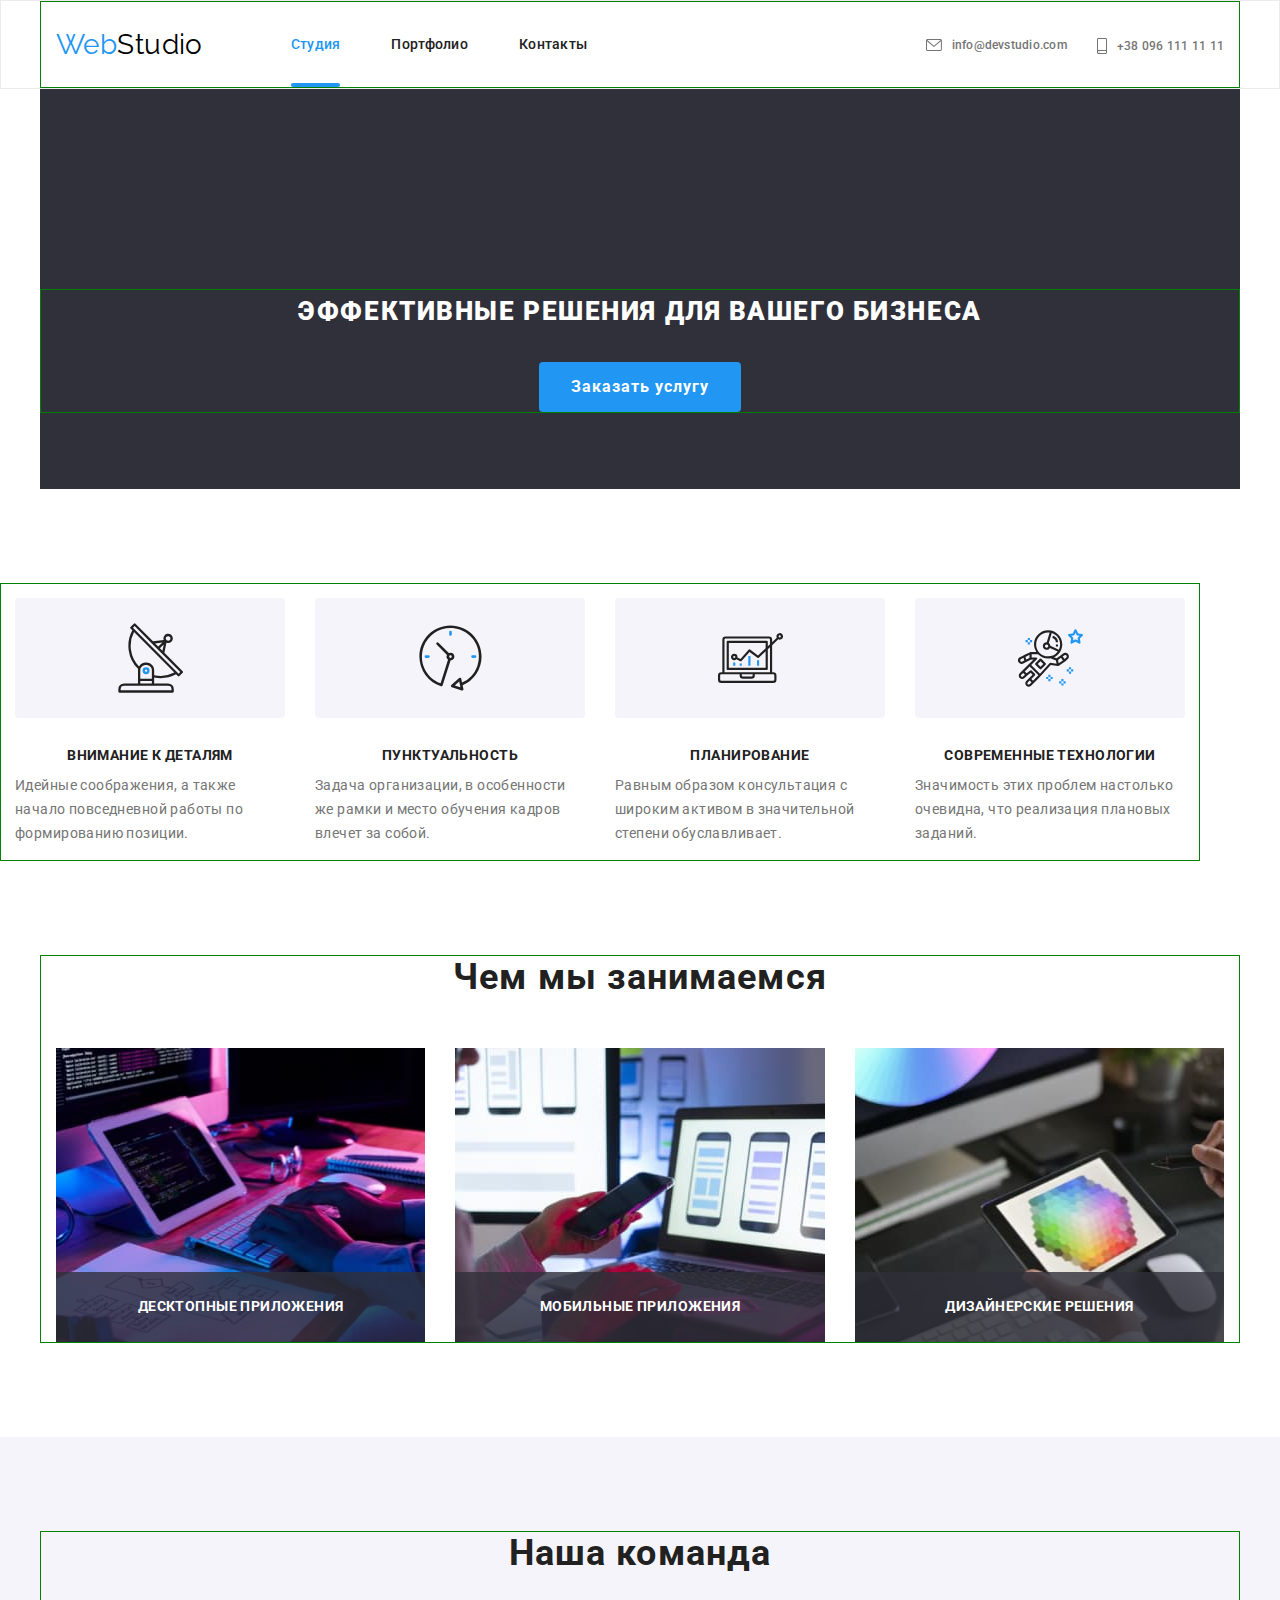
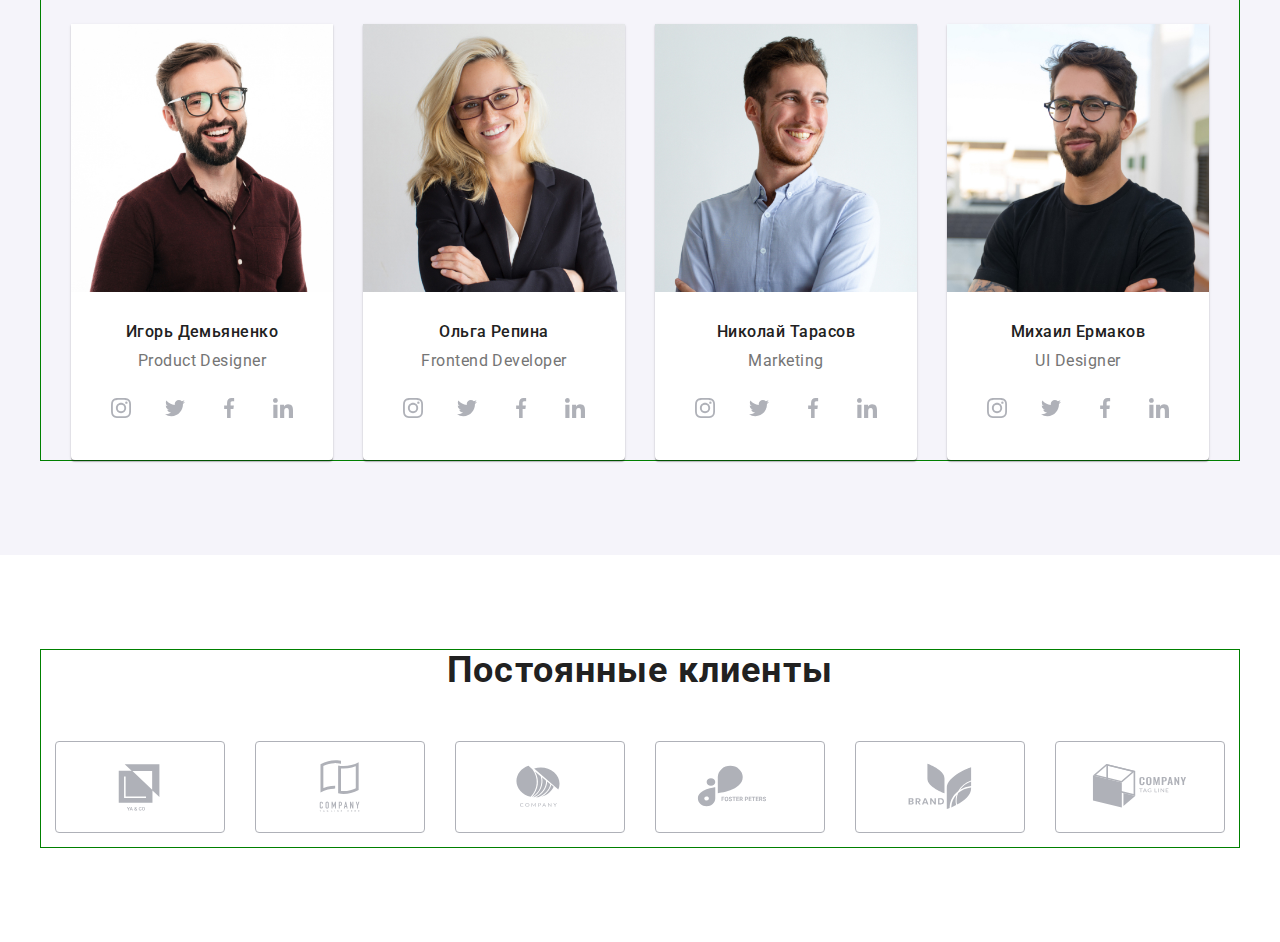
==== commit 946b8c57: "Clients" ====
--- a/index.html
+++ b/index.html
@@ -477,6 +477,69 @@
                 
                     </div>
                 </section>
+                <section class="company clients">
+                    <div class="conteiner">
+                        <h2 class="client__title">Постоянные клиенты</h2>
+                        <ul class="clients">
+                            <li class="clients__item">
+                                <a class="clients__item__link" href="">
+                                    <svg class="clients__item__icon" width="106" height="60">
+                                        <use href="./images/icon2.svg#icon-Logo1">
+                
+                                        </use>
+                                    </svg>
+                                </a>
+                            </li>
+                            <li class="clients__item">
+                                <a class="clients__item__link" href="">
+                                    <svg class="clients__item__icon" width="106" height="60">
+                                        <use href="./images/icon2.svg#icon-Logo2">
+                
+                                        </use>
+                                    </svg>
+                                </a>
+                            </li>
+                            <li class="clients__item">
+                                <a class="clients__item__link" href="">
+                                    <svg class="clients__item__icon" width="106" height="60">
+                                        <use href="./images/icon2.svg#icon-Logo3">
+                
+                                        </use>
+                                    </svg>
+                                </a>
+                            </li>
+                            <li class="clients__item">
+                                <a class="clients__item__link" href="">
+                                    <svg class="clients__item__icon" width="106" height="60">
+                                        <use href="./images/icon2.svg#icon-Logo4">
+                
+                                        </use>
+                                    </svg>
+                                </a>
+                            </li>
+                            <li class="clients__item">
+                                <a class="clients__item__link" href="">
+                                    <svg class="clients__item__icon" width="1-6" height="60">
+                                        <use href="./images/icon2.svg#icon-Logo5">
+                
+                                        </use>
+                                    </svg>
+                                </a>
+                            </li>
+                            <li class="clients__item">
+                                <a class="clients__item__link" href="">
+                                    <svg class="clients__item__icon" width="106" height="60">
+                                        <use href="./images/icon2.svg#icon-Logo6">
+                
+                                        </use>
+                                    </svg></a>
+                            </li>
+                
+                        </ul>
+                
+                    </div>
+                
+                </section>
 
 
     <script src="./js/modal.js"></script>
--- a/css/main.min.css
+++ b/css/main.min.css
@@ -1,2 +1,2 @@
-.conteiner{margin-left:auto;margin-right:auto;padding-left:15px;padding-right:15px;border:1px solid green}@media screen and (min-width: 480px){.conteiner{width:480px}}@media screen and (min-width: 768px){.conteiner{width:768px}}@media screen and (min-width: 1200px){.conteiner{width:1200px}}.button{display:inline-block;cursor:pointer;border-radius:4px;border:1px solid transparent}.visually-hidden{position:absolute;width:1px;height:1px;margin:-1px;border:0;padding:0;white-space:nowrap;-webkit-clip-path:inset(100%);clip-path:inset(100%);clip:rect(0 0 0 0);overflow:hidden;margin-top:0;margin-bottom:0}h1,h2,h3,h4,h5,h6,p{margin:0}img{display:block;max-width:100%;height:auto}address{font-style:normal}li{list-style-type:none;text-decoration:none}link{text-decoration:none}body{background-color:#FFFFFF;color:#757575;font-family:"Roboto", sans-serif;font-size:14px;letter-spacing:0.03em;text-decoration:none}link{text-decoration:none}body{background-color:#fff;color:#757575;font-family:"Roboto", sans-serif;font-size:14px;letter-spacing:0.03em;text-decoration:none;margin-right:0}.page-header{border:1px solid #ececec}.nav{display:-webkit-box;display:-ms-flexbox;display:flex;-webkit-box-align:center;-ms-flex-align:center;align-items:center}.nav__menu{display:none}.nav__btn{display:-webkit-box;display:-ms-flexbox;display:flex}.nav__menu__list{padding:0;margin:0;display:-webkit-box;display:-ms-flexbox;display:flex}.nav__menu__link{text-decoration:none;color:#212121;font-weight:500;font-size:40px;line-height:1.14;letter-spacing:0.02em}.link__current{color:#2196F3}.autorisation{display:block}.nav__auth__list{padding:0;margin:0}.nav__auth__link{text-decoration:none;color:#757575;font-family:'Roboto';font-style:normal;font-weight:500;font-size:28px;line-height:1.14;letter-spacing:0.02em}.current__auth{color:#2196F3}.nav__sosial__link{text-decoration:none;color:#2196F3}.logo{text-decoration:none;font-family:"Raleway", font-weight700;font-size:28px;line-height:1.19;margin-left:0;padding-top:16px;padding-bottom:16px;margin-bottom:0;z-index:0}.logo__web{color:#2196F3}.logo__studio{color:#000}.hero{width:100%;padding-top:200px;padding-bottom:200px;background-color:#2F303A;text-align:center;background-image:-webkit-gradient(linear, left top, right top, from(rgba(47,48,58,0.4)), to(rgba(47,48,58,0.4))),url(images/Header-img.jpg);background-image:linear-gradient(to right, rgba(47,48,58,0.4), rgba(47,48,58,0.4)),url(images/Header-img.jpg);background-position:center;background-repeat:no-repeat;background-size:cover}@media not all, (min-device-pixel-ratio: 2), (-webkit-min-device-pixel-ratio: 2), (min-resolution: 192dpi), (min-resolution: 2dppx){.hero{background-image:-webkit-gradient(linear, left top, right top, from(rgba(47,48,58,0.4)), to(rgba(47,48,58,0.4))),url(../images/Header-img@2x.jpg);background-image:linear-gradient(to right, rgba(47,48,58,0.4), rgba(47,48,58,0.4)),url(../images/Header-img@2x.jpg)}}@media not all, screen and (min-width: 1200px) and (min-device-pixel-ratio: 2), screen and (min-width: 1200px) and (-webkit-min-device-pixel-ratio: 2), screen and (min-width: 1200px) and (min-resolution: 192dpi), screen and (min-width: 1200px) and (min-resolution: 2dppx){.hero{background-image:-webkit-gradient(linear, left top, right top, from(rgba(47,48,58,0.4)), to(rgba(47,48,58,0.4))),url(../images/Header-img@2x.jpg);background-image:linear-gradient(to right, rgba(47,48,58,0.4), rgba(47,48,58,0.4)),url(../images/Header-img@2x.jpg)}}.hero .conteiner{width:100%;padding-left:15px;padding-right:15px;margin-left:auto;margin-right:auto;-webkit-box-pack:center;-ms-flex-pack:center;justify-content:center}@media screen and (min-width: 480px){.hero .conteiner{max-width:480px}}@media screen and (min-width: 1200px){.hero .conteiner{max-width:1200px}}.hero__title{display:block;margin-bottom:30px;width:696px;margin-left:auto;margin-right:auto;font-family:Roboto;font-weight:900;font-size:44px;line-height:1.36;letter-spacing:0.06em;text-transform:uppercase;color:#fff;text-align:center}.hero__button{min-width:200px;padding:10px 32px;border:none;border-radius:4px;background-color:#2196F3;color:#fff;font-family:"Roboto";font-weight:700;font-size:16px;line-height:1.87;letter-spacing:0.06em;-webkit-transition:color 2500ms cubic-bezier(0.4, 0, 0.2, 1),backgroud-color 250ms cubic-bezier(0.4, 0, 0.2, 1);transition:color 2500ms cubic-bezier(0.4, 0, 0.2, 1),backgroud-color 250ms cubic-bezier(0.4, 0, 0.2, 1)}.hero.__button:hover,.hero__button:focus{background-color:#188CE8;cursor:pointer}.backdrop{position:fixed;top:0;left:0;width:100%;height:100%;background-color:rgba(0,0,0,0.2);-webkit-transition:opacity 250ms cubic-bezier(0.4, 0, 0.2, 1);transition:opacity 250ms cubic-bezier(0.4, 0, 0.2, 1);z-index:99}.backdrop.is-hidden{opacity:0;pointer-events:none}.backdrop.is-hidden .modal{-webkit-transform:translate(-50%, -50%) scale(0.9);transform:translate(-50%, -50%) scale(0.9)}.form{padding-top:40px}.modal{position:absolute;top:50%;left:50%;margin:0;padding-left:40px;padding-right:40px;padding-bottom:40px;background-color:#fff;width:528px;height:581px;-webkit-box-shadow:0px 1px 3px rgba(0,0,0,0.122),0px 1px 1px rgba(0,0,0,0.14),0px 2px 1px rgba(0,0,0,0.2);box-shadow:0px 1px 3px rgba(0,0,0,0.122),0px 1px 1px rgba(0,0,0,0.14),0px 2px 1px rgba(0,0,0,0.2);opacity:1;-webkit-transform:translate(-50%, -50%) scale(1);transform:translate(-50%, -50%) scale(1);-webkit-transition:-webkit-transform 250ms cubic-bezier(0.4, 0, 0.2, 1);transition:-webkit-transform 250ms cubic-bezier(0.4, 0, 0.2, 1);transition:transform 250ms cubic-bezier(0.4, 0, 0.2, 1);transition:transform 250ms cubic-bezier(0.4, 0, 0.2, 1), -webkit-transform 250ms cubic-bezier(0.4, 0, 0.2, 1)}.modal__button{display:-webkit-box;display:-ms-flexbox;display:flex;-webkit-box-align:center;-ms-flex-align:center;align-items:center;-webkit-box-pack:center;-ms-flex-pack:center;justify-content:center;position:absolute;top:8px;right:8px;margin-top:8px;margin-right:8px;margin-left:auto;width:30px;height:30px;border-radius:50%;background-color:#fff;border:1px solid rgba(0,0,0,0.1);background-color:var(--head-text-color);cursor:pointer}.icon-close{-webkit-transition:250ms cubic-bezier(0.4, 0, 0.2, 1);transition:250ms cubic-bezier(0.4, 0, 0.2, 1)}.icon-close:hover,.icon-close:focus{fill:#188CE8}.form{display:block;width:448px;margin-left:auto;margin-right:auto}.form__text{display:-webkit-box;display:-ms-flexbox;display:flex;-webkit-box-pack:center;-ms-flex-pack:center;justify-content:center;font-family:"Roboto";font-weight:700;font-size:20px;line-height:1.15;color:#212121;margin-bottom:12px;text-align:left;max-width:100%;margin-right:0}.form__field{position:relative;margin-bottom:10px;display:-webkit-box;display:-ms-flexbox;display:flex;-webkit-box-orient:vertical;-webkit-box-direction:normal;-ms-flex-direction:column;flex-direction:column}.form__field:last-child{margin-bottom:20px}.form__field__modal{display:inline-block;text-align:left;margin-bottom:4px;font-size:12px;line-height:1.16;letter-spacing:0.01em;color:#757575}.modal-icon{position:absolute;top:50%;left:15px;cursor:pointer;-webkit-transition:250ms cubic-bezier(0.4, 0, 0.2, 1);transition:250ms cubic-bezier(0.4, 0, 0.2, 1)}.modal-form-input{display:block;text-align:left;width:370px;height:40px;margin:0;padding:0;border:1px solid rgba(33,33,33,0.2);color:#212121;border-radius:4px;fill:#212121;cursor:pointer;padding:12px 42px}.modal-form-input:focus,.comment:focus{outline:#2196F3;border:1px solid #188CE8;-webkit-transition:250ms cubic-bezier(0.4, 0, 0.2, 1);transition:250ms cubic-bezier(0.4, 0, 0.2, 1)}.modal-form-input:focus+.modal-icon{fill:#2196F3;-webkit-transition:250ms cubic-bezier(0.4, 0, 0.2, 1);transition:250ms cubic-bezier(0.4, 0, 0.2, 1)}.comment{padding:12px 16px;border:1px solid rgba(33,33,33,0.2);border-radius:4px;width:370px;height:120px;resize:none}.comment::-webkit-input-placeholder{font-family:"Roboto";font-size:14px;line-height:1.71;letter-spacing:0.03em;color:rgba(117,117,117,0.5);width:100%;height:120px;cursor:pointer;overflow:auto;vertical-align:top}.comment:-ms-input-placeholder{font-family:"Roboto";font-size:14px;line-height:1.71;letter-spacing:0.03em;color:rgba(117,117,117,0.5);width:100%;height:120px;cursor:pointer;overflow:auto;vertical-align:top}.comment::-ms-input-placeholder{font-family:"Roboto";font-size:14px;line-height:1.71;letter-spacing:0.03em;color:rgba(117,117,117,0.5);width:100%;height:120px;cursor:pointer;overflow:auto;vertical-align:top}.comment::placeholder{font-family:"Roboto";font-size:14px;line-height:1.71;letter-spacing:0.03em;color:rgba(117,117,117,0.5);width:100%;height:120px;cursor:pointer;overflow:auto;vertical-align:top}.form__field__checkbox{display:-webkit-box;display:-ms-flexbox;display:flex;text-align:center;-webkit-box-pack:center;-ms-flex-pack:center;justify-content:center;font-family:"Roboto";font-size:14px;line-height:1.71;letter-spacing:0.03em;color:#757575;margin-top:20px;cursor:pointer}.checkbox{cursor:pointer;position:relative}.checkbox-modal{-webkit-appearance:none;-moz-appearance:none;appearance:none}.checkbox-icon{position:absolute;-webkit-box-pack:center;-ms-flex-pack:center;justify-content:center;text-align:center;top:15%;left:-15px;display:inline-block;width:16px;height:15px;outline-offset:-2px;border:2px solid #212121;border-radius:2px;cursor:pointer;margin-right:8.38px}.checkbox-modal:checked+.checkbox-icon{background-image:url(../images/Vector-4.svg);background-repeat:no-repeat;background-size:contain;background-origin:border-box;background-position:50% 50%;border-color:#2196F3;background-color:#2196F3;border-radius:2px;-webkit-transition:250ms cubic-bezier(0.4, 0, 0.2, 1);transition:250ms cubic-bezier(0.4, 0, 0.2, 1);cursor:pointer}.form-field.checkbox{display:-webkit-inline-box;display:-ms-inline-flexbox;display:inline-flex;margin-bottom:30px}.policy-link{display:inline;color:#2196F3;margin-left:3px}.modal-button_send{width:200px;height:50px;margin-top:30px;background-color:#188CE8;color:#fff;font-family:"Roboto";font-weight:700;font-size:16px;line-height:1.87;letter-spacing:0.06em;border:none;border-radius:4px;text-align:center}.section.feature{padding-top:94px;padding-bottom:94px}.feature{display:-webkit-box;display:-ms-flexbox;display:flex;-webkit-box-pack:center;-ms-flex-pack:center;justify-content:center;padding-top:0;padding-bottom:0;padding-left:0}.feature__item{margin-right:30px}.feature__item:last-child{margin-right:0}.feature__item__picture{display:-webkit-box;display:-ms-flexbox;display:flex;height:120px;background:#F5F4FA;-webkit-box-pack:center;-ms-flex-pack:center;justify-content:center;-webkit-box-align:center;-ms-flex-align:center;align-items:center;margin-bottom:30px}.feature__item__title{margin-top:0;margin-bottom:10px;color:#212121;font-family:'Roboto';font-style:normal;font-weight:700;font-size:14px;line-height:1.14;letter-spacing:0.03em;text-transform:uppercase}.feature__item__text{line-height:1.71}.specialism{padding-bottom:94px}.specialisation__title{margin-top:0;margin-bottom:50px;color:#212121;font-family:"Roboto";font-weight:700;font-size:36px;line-height:1.17;text-align:center;letter-spacing:0.03em}.specialisation{display:-webkit-box;display:-ms-flexbox;display:flex;margin-top:0;margin-bottom:0;padding-left:0}.specialisation__item{margin-right:30px;position:relative}.specialisation__item:last-child{margin-right:0}.specialisation__item__title{display:-webkit-box;display:-ms-flexbox;display:flex;position:absolute;bottom:0;width:100%;height:70px;-webkit-box-pack:center;-ms-flex-pack:center;justify-content:center;-webkit-box-align:center;-ms-flex-align:center;align-items:center;font-weight:700;line-height:1.14;text-transform:uppercase;color:#fff}.specialisation__item__div::before{content:"";display:block;position:absolute;width:100%;height:70px;left:0;bottom:0;background-color:rgba(47,48,58,0.8)}.command{padding-top:94px;padding-bottom:94px;background-color:#F5F4FA}.team-title{margin-top:0;margin-bottom:50px;color:#212121;font-family:"Roboto";font-weight:700;font-size:36px;line-height:1.17;text-align:center;letter-spacing:0.03em}.team{display:-webkit-box;display:-ms-flexbox;display:flex;margin:0;padding:0}.team__member{margin-right:30px;background-color:#fff;-webkit-box-shadow:0px 1px 3px rgba(0,0,0,0.12),0px 1px 1px rgba(0,0,0,0.14),0px 2px 1px rgba(0,0,0,0.2);box-shadow:0px 1px 3px rgba(0,0,0,0.12),0px 1px 1px rgba(0,0,0,0.14),0px 2px 1px rgba(0,0,0,0.2);border-radius:0px 0px 4px 4px;text-align:center}.team__member:last-child{margin-right:0}.team__member__transcription{padding-top:30px;padding-bottom:30px;margin-top:0}.team__member__name{margin-bottom:10px;color:#212121;font-family:"Roboto";font-weight:500;font-size:16px;line-height:1.19;letter-spacing:0.03em}.team__member__description{font-family:'Roboto';font-style:normal;font-weight:400;font-size:16px;line-height:1.19;letter-spacing:0.03em;margin-bottom:16px}.social-link{display:-webkit-box;display:-ms-flexbox;display:flex;-webkit-box-pack:center;-ms-flex-pack:center;justify-content:center;text-align:center;padding-left:0;margin:auto;padding:0;color:#AFB1B8}.social-link__icon{display:-webkit-box;display:-ms-flexbox;display:flex;-webkit-box-pack:center;-ms-flex-pack:center;justify-content:center;-webkit-box-align:center;-ms-flex-align:center;align-items:center;width:44px;height:44px;border-radius:50px;fill:#AFB1B8;-webkit-transition:250ms cubic-bezier(0.4, 0, 0.2, 1);transition:250ms cubic-bezier(0.4, 0, 0.2, 1);margin-right:10px}.social-link__icon:last-child{margin-right:0}.social-link__icon .icon{fill:#AFB1B8}.social-link__link{display:-webkit-box;display:-ms-flexbox;display:flex;-webkit-box-pack:center;-ms-flex-pack:center;justify-content:center;-webkit-box-align:center;-ms-flex-align:center;align-items:center;width:44px;height:44px;border-radius:50px;list-style-type:none;color:#AFB1B8;-webkit-transition:250ms cubic-bezier(0.4, 0, 0.2, 1);transition:250ms cubic-bezier(0.4, 0, 0.2, 1)}.social-link__icon .icon{fill:currentColor}.social-link__link:hover,.social-link__link:focus{background-color:#2196F3;color:#fff}.company.clients{padding-top:94px;padding-bottom:94px}.client__title{font-family:'Roboto';font-style:normal;font-weight:700;font-size:36px;line-height:1.14;text-align:center;letter-spacing:0.03em;color:#212121;margin-bottom:50px}.clients{display:-webkit-box;display:-ms-flexbox;display:flex;-webkit-box-pack:center;-ms-flex-pack:center;justify-content:center;-webkit-box-align:center;-ms-flex-align:center;align-items:center;padding:0;fill:#AFB1B8}.clients__item__link{display:-webkit-box;display:-ms-flexbox;display:flex;-webkit-box-pack:center;-ms-flex-pack:center;justify-content:center;-webkit-box-align:center;-ms-flex-align:center;align-items:center;width:170px;height:92px;border:1px solid #afb1b8;border-radius:4px;color:#afb1b8;-webkit-transition:250ms cubic-bezier(0.4, 0, 0.2, 1);transition:250ms cubic-bezier(0.4, 0, 0.2, 1)}.clients__item{margin-right:30px}.clients__item:last-child{margin-right:0}.clients__item__icon{fill:currentColor}.clients__item__link:hover,.clients__item__link:focus{border-color:#2196F3;color:#2196F3}.footer{padding-top:60px;padding-bottom:60px;background-color:#2F303A}.footer .conteiner{display:-webkit-box;display:-ms-flexbox;display:flex;-webkit-box-align:baseline;-ms-flex-align:baseline;align-items:baseline}.logo-footer{display:block;margin-bottom:20px;text-decoration:none;font-family:"Raleway";font-weight:700;font-size:26px;line-height:1.2;letter-spacing:0.03em}.logo-footer_web{color:#2196F3}.logo-footer_studio{color:#fff}.list__adress{display:block;padding-left:0;margin:0;padding:0}.list__adress__item{margin-bottom:9px;margin:0;padding:0}.list__adress__item:last-child{margin-bottom:0}.list__adress__map{color:#fff;font-family:"Roboto";font-style:normal;font-weight:400;font-size:14px;line-height:1.71;letter-spacing:0.03em;text-decoration:none;-webkit-transition:250ms cubic-bezier(0.4, 0, 0.2, 1);transition:250ms cubic-bezier(0.4, 0, 0.2, 1)}.list__adress__map:hover,.list__adress__map:focus{color:#2196F3}.list__adress__mail{color:rgba(255,255,255,0.6);font-family:"Roboto";font-style:normal;font-weight:400;font-size:14px;line-height:1.71;letter-spacing:0.03em;text-decoration:none;-webkit-transition:250ms cubic-bezier(0.4, 0, 0.2, 1);transition:250ms cubic-bezier(0.4, 0, 0.2, 1)}.list__adress__mail:hover,.list__adress__mail:focus{color:#2196F3}.list__adress__telephone{color:rgba(255,255,255,0.6);font-family:"Roboto";font-style:normal;font-weight:400;font-size:14px;line-height:1.71;letter-spacing:0.03em;text-decoration:none;-webkit-transition:250ms cubic-bezier(0.4, 0, 0.2, 1);transition:250ms cubic-bezier(0.4, 0, 0.2, 1)}.list__adress__telephone:hover,.list__adress__telephone:focus{color:#2196F3}.information{display:inline-block;margin-right:70px}.social__chapter{display:inline-block}.social__chapter__title{font-family:'Roboto';font-style:normal;font-weight:700;font-size:14px;line-height:1.14;letter-spacing:0.03em;text-transform:uppercase;color:#fff;margin-bottom:20px}.social{display:-webkit-box;display:-ms-flexbox;display:flex;padding-left:0;text-align:center;-webkit-box-pack:center;-ms-flex-pack:center;justify-content:center;margin:0;padding:0}.social__item__link__icon{fill:#fff}.social__item__link{display:-webkit-box;display:-ms-flexbox;display:flex;-webkit-box-align:center;-ms-flex-align:center;align-items:center;-webkit-box-pack:center;-ms-flex-pack:center;justify-content:center;width:44px;height:44px;color:#757575;background-color:rgba(255,255,255,0.1);border-radius:50%;-webkit-transition:250ms cubic-bezier(0.4, 0, 0.2, 1);transition:250ms cubic-bezier(0.4, 0, 0.2, 1);margin-right:10px}.social__item__link:hover,.social__item__link:focus{background-color:#2196F3}.footer-form{display:-webkit-box;display:-ms-flexbox;display:flex}.action{display:inline-block}.footer-form-input{width:358px;height:50px;padding:15px 16px;margin-right:15px;font-family:'Roboto';font-weight:400;font-size:16px;line-height:1.25;letter-spacing:0.03em;color:rgba(255,255,255,0.6);background-color:transparent;border:1px solid rgba(255,255,255,0.3);-webkit-filter:drop-shadow(0px 4px 4px rgba(0,0,0,0.15));filter:drop-shadow(0px 4px 4px rgba(0,0,0,0.15));border-radius:4px}.action{margin-left:93px}.action .title{font-weight:700;font-size:14px;line-height:1.14;text-transform:uppercase;color:#fff;margin-bottom:20px}.action-button{display:-webkit-box;display:-ms-flexbox;display:flex;-webkit-box-pack:center;-ms-flex-pack:center;justify-content:center;padding-top:10px;padding-bottom:10px;-webkit-box-align:center;-ms-flex-align:center;align-items:center;width:200px;height:50px;background-color:#188CE8;color:#fff;font-family:"Roboto";font-weight:700;font-size:16px;line-height:1.87;letter-spacing:0.06em;border:none;border-radius:4px;text-align:center;cursor:pointer}.action-button:hover,.action-button:focus{background-color:#2196F3}.form-button-text{margin-right:10px}.page-header_portfolio{outline:1px solid #eeeeee;background-color:#ffffff}.portfolio_section{padding-top:94px;padding-bottom:94px}.filter__list{display:-webkit-box;display:-ms-flexbox;display:flex;-webkit-box-pack:center;-ms-flex-pack:center;justify-content:center;margin-bottom:50px}.filter__list__item{margin-right:8px}.filter__list__item:last-child{margin-right:0}.filter__list__item__button{padding:6px 22px;text-align:center;margin-right:8px;background-color:#F5F4FA;color:#212121;font-family:"Roboto";font-weight:500;font-size:16px;line-height:1.63;letter-spacing:0.03em;border-radius:4px;border:none;-webkit-transition:250ms cubic-bezier(0.4, 0, 0.2, 1);transition:250ms cubic-bezier(0.4, 0, 0.2, 1);cursor:pointer}.filter__list__item__button:hover,.filter__list__item__button:focus{background-color:#2196F3;color:#fff}.portfolio{display:-webkit-box;display:-ms-flexbox;display:flex;-ms-flex-wrap:wrap;flex-wrap:wrap;padding-left:0;margin:0;padding:0}.portfolio__item{width:370px;margin-bottom:30px;margin-right:30px;background-color:var(#fff);border-right:1px solid #eeeeee;border-left:1px solid #eeeeee;border-bottom:1px solid #eeeeee}.portfolio__item:nth-child(3n){margin-right:0}.portfolio__item__image{position:relative;overflow:hidden;width:100%;height:100%}.portfolio__item__overlay{position:absolute;-webkit-box-align:center;-ms-flex-align:center;align-items:center;padding:64px 24px;top:0;left:0;-webkit-transform:translateY(100%);transform:translateY(100%);font-weight:400;font-size:18px;line-height:1.56;letter-spacing:0.03em;background-color:rgba(33,150,243,0.9);color:#fff;transform:translateY(100%);-webkit-transition:-webkit-transform 250ms cubic-bezier(0.4, 0, 0.2, 1);transition:-webkit-transform 250ms cubic-bezier(0.4, 0, 0.2, 1);transition:transform 250ms cubic-bezier(0.4, 0, 0.2, 1);transition:transform 250ms cubic-bezier(0.4, 0, 0.2, 1), -webkit-transform 250ms cubic-bezier(0.4, 0, 0.2, 1)}.portfolio__item__image:hover .portfolio__item__overlay,.portfolio__item__link:hover .portfolio__item__overlay{-webkit-transform:translateY(0);transform:translateY(0)}.portfolio__item__link:hover,.portfolio__item__link:focus{-webkit-box-shadow:0px 1px 1px rgba(0,0,0,0.12),0px 4px 4px rgba(0,0,0,0.06),1px 4px 6px rgba(0,0,0,0.16);box-shadow:0px 1px 1px rgba(0,0,0,0.12),0px 4px 4px rgba(0,0,0,0.06),1px 4px 6px rgba(0,0,0,0.16)}.portfolio__item:nth-last-child(-n+3){margin-bottom:0}.portfolio__item__title{margin-bottom:4px;color:#212121;font-family:"Roboto";font-weight:700;font-size:18px;line-height:2;letter-spacing:0.06em;text-decoration:none}.portfolio__item__text{color:#757575;font-weight:400;font-size:16px;line-height:1.88}.portfolio__item__discription{padding:20px 24px;border:1px solid #EEEEEE}.portfolio__item__link{display:block;color:inherit;text-decoration:none}@media (min-width: 767px){.nav__button{display:none}.nav__menu{display:-webkit-box;display:-ms-flexbox;display:flex;-webkit-box-align:center;-ms-flex-align:center;align-items:center;-webkit-box-pack:justify;-ms-flex-pack:justify;justify-content:space-between;width:100%}.logo{margin-right:88px;padding-top:26px;padding-bottom:26px}.nav__btn{margin-right:auto}.nav__sosial__list{display:none}.nav__menu__list{padding-top:32px;padding-bottom:32px}.nav__menu__item:not(:last-child){margin-right:51px}.nav__menu__link{font-family:"Roboto";font-weight:500;font-size:14px;line-height:1.17;letter-spacing:00.02em;color:#212121}.link__current{color:#2196F3;position:relative;padding-top:32px;padding-bottom:32px}.link__current::after{content:"";position:absolute;left:0;bottom:2px;-webkit-transform:translateY(5px);transform:translateY(5px);width:100%;height:4px;display:inline-block;background-color:#2196F3;border-radius:2px}.nav__auth__list{padding-top:24px;padding-bottom:21px}.nav__auth__item:not(:last-child){margin-bottom:10px}.nav__auth__link{display:-webkit-box;display:-ms-flexbox;display:flex;-webkit-box-align:center;-ms-flex-align:center;align-items:center;font-family:"Roboto";font-style:Medium;font-size:12px;line-height:1.17;vertical-align:top;letter-spacing:0.02em;color:#757575}.icon-mail{fill:currentColor;margin-right:10px;cursor:pointer}.icon-tel{fill:currentColor;margin-right:10px;cursor:pointer}.hero{background-repeat:no-repeat;background-position:center;background-size:cover;max-width:768px;max-height:400px;margin-left:auto;margin-right:auto}.hero .conteiner{max-width:768px}.hero__title{font-weight:900;font-size:26px;line-height:1.62;text-align:center;letter-spacing:0.06em;max-width:360px}.backdrop{max-width:768px;height:100%}.modal{width:450px;height:609px}.form__text{max-width:370px;text-align:center}.checkbox{max-width:370px;text-align:start}.checkbox__agreement{font-size:12px;line-height:1.16;letter-spacing:0.03em}.policy-link{font-size:12px;line-height:1.16;letter-spacing:0.03em}.checkbox{display:-webkit-box;display:-ms-flexbox;display:flex;-webkit-box-align:center;-ms-flex-align:center;align-items:center}.checkbox-icon{top:0;left:-25px}.form{max-width:370px}.section.feature{max-width:768px}.section.feature .conteiner{max-width:768px}.feature{-ms-flex-wrap:wrap;flex-wrap:wrap;display:-webkit-box;display:-ms-flexbox;display:flex;-webkit-box-pack:center;-ms-flex-pack:center;justify-content:center}.feature__item{-ms-flex-preferred-size:calc((100% - 4 * 15px) / 2);flex-basis:calc((100% - 4 * 15px) / 2)}.feature__item__picture{display:-webkit-box;display:-ms-flexbox;display:flex;-webkit-box-pack:center;-ms-flex-pack:center;justify-content:center;-webkit-box-align:center;-ms-flex-align:center;align-items:center;max-width:354px;height:120px;gap:30px;border-radius:4px;margin-right:0;-ms-flex-preferred-size:calc((100% - 4 * 15px) / 2);flex-basis:calc((100% - 4 * 15px) / 2)}.feature__item__title{max-width:354px;text-align:center;margin-right:0}.feature__item__title{max-width:354px}.feature__item__text{margin-right:0;max-width:354px}.specialism{display:none}.command .conteiner{max-width:768px}.team{display:-webkit-box;display:-ms-flexbox;display:flex;-ms-flex-wrap:wrap;flex-wrap:wrap}.team__member{max-width:354px;-ms-flex-preferred-size:calc((100% - 4 * 15px) / 2);flex-basis:calc((100% - 4 * 15px) / 2)}}@media (max-width: 767px){.conteiner.header{position:relative}.nav__menu{display:none}.nav__menu.is-open{display:-webkit-box;display:-ms-flexbox;display:flex;position:absolute;-webkit-box-orient:vertical;-webkit-box-direction:normal;-ms-flex-direction:column;flex-direction:column;-webkit-box-pack:justify;-ms-flex-pack:justify;justify-content:space-between;-webkit-box-align:start;-ms-flex-align:start;align-items:flex-start;position:fixed;top:0;left:0;width:480px;width:100%;height:100%;padding:48px 40px;background-color:#fff}.nav__button{display:-webkit-box;display:-ms-flexbox;display:flex;-webkit-box-align:center;-ms-flex-align:center;align-items:center;-webkit-box-pack:center;-ms-flex-pack:center;justify-content:center;width:40px;height:40px;padding:12px 8px;background-color:rgba(188,131,131,0);border:none;z-index:99}.icon__cross{z-index:4}.nav__button .icon__cross{display:none}.nav__button.is-open .icon__cross{display:block;z-index:99}.nav__button.is-open .icon__menu{display:none;margin-right:0;position:absolute;top:0;background-color:#fff;-webkit-box-shadow:0px 1px 3px rgba(0,0,0,0.122),0px 1px 1px rgba(0,0,0,0.14),0px 2px 1px rgba(0,0,0,0.2);box-shadow:0px 1px 3px rgba(0,0,0,0.122),0px 1px 1px rgba(0,0,0,0.14),0px 2px 1px rgba(0,0,0,0.2);left:0;width:100%;padding-left:0;pointer-events:none}.logo-btn{display:-webkit-box;display:-ms-flexbox;display:flex;-webkit-box-align:center;-ms-flex-align:center;align-items:center;-webkit-box-pack:justify;-ms-flex-pack:justify;justify-content:space-between}.nav{display:block}.nav__menu__list{display:block}.nav__menu__item:not(:last-child){margin-bottom:32px}.nav__auth__list{display:-webkit-box;display:-ms-flexbox;display:flex;-webkit-box-orient:vertical;-webkit-box-direction:reverse;-ms-flex-direction:column-reverse;flex-direction:column-reverse}.nav__auth__item:last-child{margin-bottom:32px}.nav__sosial__list{display:-webkit-box;display:-ms-flexbox;display:flex;padding-left:0;margin-top:64px}.nav__sosial__item:not(:last-child){padding-right:10px;border-right:1px solid rgba(33,33,33,0.2)}.nav__sosial__item:not(:first-child){margin-left:10px}.nav__button:hover,.nav__button:focus{fill:#2196F3}.icon-mail{display:none}.icon-tel{display:none}.hero{background-repeat:no-repeat;background-position:center;background-size:cover;max-width:480px;max-height:400px;margin-left:auto;margin-right:auto}.hero .conteiner{max-width:480px}.hero__title{font-weight:900;font-size:26px;line-height:1.62;text-align:center;letter-spacing:0.06em;max-width:360px}.backdrop{max-width:480px;height:100%}.modal{width:450px;height:609px}.form__text{max-width:370px;text-align:center}.checkbox{max-width:370px;text-align:start}.checkbox__agreement{font-size:12px;line-height:1.16;letter-spacing:0.03em}.policy-link{font-size:12px;line-height:1.16;letter-spacing:0.03em}.checkbox{display:-webkit-box;display:-ms-flexbox;display:flex;-webkit-box-align:center;-ms-flex-align:center;align-items:center}.checkbox-icon{top:0;left:-25px}.form{max-width:370px}.section.feature{max-width:480px}.section.feature .conteiner{max-width:480px}.feature{-webkit-box-orient:vertical;-webkit-box-direction:normal;-ms-flex-direction:column;flex-direction:column;display:-webkit-box;display:-ms-flexbox;display:flex;-webkit-box-pack:center;-ms-flex-pack:center;justify-content:center;gap:30px}.feature__item{margin-left:15px;margin-right:15px}.feature__item__picture{display:-webkit-box;display:-ms-flexbox;display:flex;-webkit-box-pack:center;-ms-flex-pack:center;justify-content:center;-webkit-box-align:center;-ms-flex-align:center;align-items:center;max-width:450px;height:120px;gap:30px;border-radius:4px}.feature__item__title{max-width:450px;text-align:center}.feature__item__title{max-width:450px}.specialism{display:none}.team{display:-webkit-box;display:-ms-flexbox;display:flex;-webkit-box-orient:vertical;-webkit-box-direction:normal;-ms-flex-direction:column;flex-direction:column}}@media (min-width: 1200px){.nav__menu__list{display:-webkit-box;display:-ms-flexbox;display:flex;padding:0;margin:0}.logo-btn{display:-webkit-inline-box;display:-ms-inline-flexbox;display:inline-flex}.nav{display:-webkit-box;display:-ms-flexbox;display:flex}.nav__auth__list{margin:0;display:-webkit-box;display:-ms-flexbox;display:flex}.nav__auth__item:first-child{margin-bottom:0;margin-right:30px}.nav__menu__link:hover,.nav__menu__link:focus{color:#2196F3}.nav__auth__link:hover,.nav__auth__link:focus{color:#2196F3}.hero{background-repeat:no-repeat;background-position:center;background-size:cover;max-width:1200px;max-height:400px;margin-left:auto;margin-right:auto}.hero .conteiner{max-width:1200px}.hero__title{font-weight:900;font-size:26px;line-height:1.62;text-align:center;letter-spacing:0.06em;max-width:696px}.backdrop{max-width:1200px;height:100%}.modal{width:450px;height:609px}.form__text{max-width:370px;text-align:center}.checkbox{max-width:370px;text-align:start}.checkbox__agreement{font-size:12px;line-height:1.16;letter-spacing:0.03em}.policy-link{font-size:12px;line-height:1.16;letter-spacing:0.03em}.checkbox{display:-webkit-box;display:-ms-flexbox;display:flex;-webkit-box-align:center;-ms-flex-align:center;align-items:center}.checkbox-icon{top:0;left:-25px}.form{max-width:370px}.section.feature{padding-top:94px;padding-bottom:94px;max-width:1200px}.section.feature .conteiner{max-width:1200px}.feature{display:-webkit-box;display:-ms-flexbox;display:flex;-ms-flex-wrap:inherit;flex-wrap:inherit;padding-top:0;padding-bottom:0;padding-left:0}.feature__item{margin-right:30px;-ms-flex-preferred-size:calc((100% - 8 * 15px) / 4);flex-basis:calc((100% - 8 * 15px) / 4)}.feature__item:last-child{margin-right:0}.feature__item__picture{display:-webkit-box;display:-ms-flexbox;display:flex;width:270px;height:120px;background:#F5F4FA;-webkit-box-pack:center;-ms-flex-pack:center;justify-content:center;-webkit-box-align:center;-ms-flex-align:center;align-items:center;margin-bottom:30px}.feature__item__title{margin-top:0;margin-bottom:10px;color:#212121;font-family:'Roboto';font-style:normal;font-weight:700;font-size:14px;line-height:1.14;letter-spacing:0.03em;text-transform:uppercase}.feature__item__text{line-height:1.71}.specialism{padding-bottom:94px;display:-webkit-box;display:-ms-flexbox;display:flex}.specialisation__title{margin-top:0;margin-bottom:50px;color:#212121;font-family:"Roboto";font-weight:700;font-size:36px;line-height:1.17;text-align:center;letter-spacing:0.03em}.specialisation{display:-webkit-box;display:-ms-flexbox;display:flex;margin-top:0;margin-bottom:0;padding-left:0}.specialisation__item{margin-right:30px;position:relative}.specialisation__item:last-child{margin-right:0}.specialisation__item__title{display:-webkit-box;display:-ms-flexbox;display:flex;position:absolute;bottom:0;width:100%;height:70px;-webkit-box-pack:center;-ms-flex-pack:center;justify-content:center;-webkit-box-align:center;-ms-flex-align:center;align-items:center;font-weight:700;line-height:1.14;text-transform:uppercase;color:#fff}.specialisation__item__div::before{content:"";display:block;position:absolute;width:100%;height:70px;left:0;bottom:0;background-color:rgba(47,48,58,0.8)}.command{padding-top:94px;padding-bottom:94px;background-color:#F5F4FA}.team-title{margin-top:0;margin-bottom:50px;color:#212121;font-family:"Roboto";font-weight:700;font-size:36px;line-height:1.17;text-align:center;letter-spacing:0.03em}.team{display:-webkit-box;display:-ms-flexbox;display:flex;margin:0;padding:0}.team__member{margin-right:30px;background-color:#fff;-webkit-box-shadow:0px 1px 3px rgba(0,0,0,0.12),0px 1px 1px rgba(0,0,0,0.14),0px 2px 1px rgba(0,0,0,0.2);box-shadow:0px 1px 3px rgba(0,0,0,0.12),0px 1px 1px rgba(0,0,0,0.14),0px 2px 1px rgba(0,0,0,0.2);border-radius:0px 0px 4px 4px;text-align:center}.team__member:last-child{margin-right:0}.team__member__transcription{padding-top:30px;padding-bottom:30px;margin-top:0}.team__member__name{margin-bottom:10px;color:#212121;font-family:"Roboto";font-weight:500;font-size:16px;line-height:1.19;letter-spacing:0.03em}.team__member__description{font-family:'Roboto';font-style:normal;font-weight:400;font-size:16px;line-height:1.19;letter-spacing:0.03em;margin-bottom:16px}.social-link{display:-webkit-box;display:-ms-flexbox;display:flex;-webkit-box-pack:center;-ms-flex-pack:center;justify-content:center;text-align:center;padding-left:0;margin:auto;padding:0;color:#AFB1B8}.social-link__icon{display:-webkit-box;display:-ms-flexbox;display:flex;-webkit-box-pack:center;-ms-flex-pack:center;justify-content:center;-webkit-box-align:center;-ms-flex-align:center;align-items:center;width:44px;height:44px;border-radius:50px;fill:#AFB1B8;-webkit-transition:250ms cubic-bezier(0.4, 0, 0.2, 1);transition:250ms cubic-bezier(0.4, 0, 0.2, 1);margin-right:10px}.social-link__icon:last-child{margin-right:0}.social-link__icon .icon{fill:#AFB1B8}.social-link__link{display:-webkit-box;display:-ms-flexbox;display:flex;-webkit-box-pack:center;-ms-flex-pack:center;justify-content:center;-webkit-box-align:center;-ms-flex-align:center;align-items:center;width:44px;height:44px;border-radius:50px;list-style-type:none;color:#AFB1B8;-webkit-transition:250ms cubic-bezier(0.4, 0, 0.2, 1);transition:250ms cubic-bezier(0.4, 0, 0.2, 1)}.social-link__icon .icon{fill:currentColor}.social-link__link:hover,.social-link__link:focus{background-color:#2196F3;color:#fff}.command .conteiner{max-width:1200px}.team{display:-webkit-box;display:-ms-flexbox;display:flex;-webkit-box-pack:center;-ms-flex-pack:center;justify-content:center;max-width:1200px}.team__member{max-width:270px;-ms-flex-preferred-size:calc((100% - 8 * 15px) / 4);flex-basis:calc((100% - 8 * 15px) / 4)}}list{text-decoration:none;list-style-type:none}
+.conteiner{margin-left:auto;margin-right:auto;padding-left:15px;padding-right:15px;border:1px solid green}@media screen and (min-width: 480px){.conteiner{width:480px}}@media screen and (min-width: 768px){.conteiner{width:768px}}@media screen and (min-width: 1200px){.conteiner{width:1200px}}.button{display:inline-block;cursor:pointer;border-radius:4px;border:1px solid transparent}.visually-hidden{position:absolute;width:1px;height:1px;margin:-1px;border:0;padding:0;white-space:nowrap;-webkit-clip-path:inset(100%);clip-path:inset(100%);clip:rect(0 0 0 0);overflow:hidden;margin-top:0;margin-bottom:0}h1,h2,h3,h4,h5,h6,p{margin:0}img{display:block;max-width:100%;height:auto}address{font-style:normal}li{list-style-type:none;text-decoration:none}link{text-decoration:none}body{background-color:#FFFFFF;color:#757575;font-family:"Roboto", sans-serif;font-size:14px;letter-spacing:0.03em;text-decoration:none}link{text-decoration:none}body{background-color:#fff;color:#757575;font-family:"Roboto", sans-serif;font-size:14px;letter-spacing:0.03em;text-decoration:none;margin-right:0}.page-header{border:1px solid #ececec}.nav{display:-webkit-box;display:-ms-flexbox;display:flex;-webkit-box-align:center;-ms-flex-align:center;align-items:center}.nav__menu{display:none}.nav__btn{display:-webkit-box;display:-ms-flexbox;display:flex}.nav__menu__list{padding:0;margin:0;display:-webkit-box;display:-ms-flexbox;display:flex}.nav__menu__link{text-decoration:none;color:#212121;font-weight:500;font-size:40px;line-height:1.14;letter-spacing:0.02em}.link__current{color:#2196F3}.autorisation{display:block}.nav__auth__list{padding:0;margin:0}.nav__auth__link{text-decoration:none;color:#757575;font-family:'Roboto';font-style:normal;font-weight:500;font-size:28px;line-height:1.14;letter-spacing:0.02em}.current__auth{color:#2196F3}.nav__sosial__link{text-decoration:none;color:#2196F3}.logo{text-decoration:none;font-family:"Raleway", font-weight700;font-size:28px;line-height:1.19;margin-left:0;padding-top:16px;padding-bottom:16px;margin-bottom:0;z-index:0}.logo__web{color:#2196F3}.logo__studio{color:#000}.hero{width:100%;padding-top:200px;padding-bottom:200px;background-color:#2F303A;text-align:center;background-image:-webkit-gradient(linear, left top, right top, from(rgba(47,48,58,0.4)), to(rgba(47,48,58,0.4))),url(images/Header-img.jpg);background-image:linear-gradient(to right, rgba(47,48,58,0.4), rgba(47,48,58,0.4)),url(images/Header-img.jpg);background-position:center;background-repeat:no-repeat;background-size:cover}@media not all, (min-device-pixel-ratio: 2), (-webkit-min-device-pixel-ratio: 2), (min-resolution: 192dpi), (min-resolution: 2dppx){.hero{background-image:-webkit-gradient(linear, left top, right top, from(rgba(47,48,58,0.4)), to(rgba(47,48,58,0.4))),url(../images/Header-img@2x.jpg);background-image:linear-gradient(to right, rgba(47,48,58,0.4), rgba(47,48,58,0.4)),url(../images/Header-img@2x.jpg)}}@media not all, screen and (min-width: 1200px) and (min-device-pixel-ratio: 2), screen and (min-width: 1200px) and (-webkit-min-device-pixel-ratio: 2), screen and (min-width: 1200px) and (min-resolution: 192dpi), screen and (min-width: 1200px) and (min-resolution: 2dppx){.hero{background-image:-webkit-gradient(linear, left top, right top, from(rgba(47,48,58,0.4)), to(rgba(47,48,58,0.4))),url(../images/Header-img@2x.jpg);background-image:linear-gradient(to right, rgba(47,48,58,0.4), rgba(47,48,58,0.4)),url(../images/Header-img@2x.jpg)}}.hero .conteiner{width:100%;padding-left:15px;padding-right:15px;margin-left:auto;margin-right:auto;-webkit-box-pack:center;-ms-flex-pack:center;justify-content:center}@media screen and (min-width: 480px){.hero .conteiner{max-width:480px}}@media screen and (min-width: 1200px){.hero .conteiner{max-width:1200px}}.hero__title{display:block;margin-bottom:30px;width:696px;margin-left:auto;margin-right:auto;font-family:Roboto;font-weight:900;font-size:44px;line-height:1.36;letter-spacing:0.06em;text-transform:uppercase;color:#fff;text-align:center}.hero__button{min-width:200px;padding:10px 32px;border:none;border-radius:4px;background-color:#2196F3;color:#fff;font-family:"Roboto";font-weight:700;font-size:16px;line-height:1.87;letter-spacing:0.06em;-webkit-transition:color 2500ms cubic-bezier(0.4, 0, 0.2, 1),backgroud-color 250ms cubic-bezier(0.4, 0, 0.2, 1);transition:color 2500ms cubic-bezier(0.4, 0, 0.2, 1),backgroud-color 250ms cubic-bezier(0.4, 0, 0.2, 1)}.hero.__button:hover,.hero__button:focus{background-color:#188CE8;cursor:pointer}.backdrop{position:fixed;top:0;left:0;width:100%;height:100%;background-color:rgba(0,0,0,0.2);-webkit-transition:opacity 250ms cubic-bezier(0.4, 0, 0.2, 1);transition:opacity 250ms cubic-bezier(0.4, 0, 0.2, 1);z-index:99}.backdrop.is-hidden{opacity:0;pointer-events:none}.backdrop.is-hidden .modal{-webkit-transform:translate(-50%, -50%) scale(0.9);transform:translate(-50%, -50%) scale(0.9)}.form{padding-top:40px}.modal{position:absolute;top:50%;left:50%;margin:0;padding-left:40px;padding-right:40px;padding-bottom:40px;background-color:#fff;width:528px;height:581px;-webkit-box-shadow:0px 1px 3px rgba(0,0,0,0.122),0px 1px 1px rgba(0,0,0,0.14),0px 2px 1px rgba(0,0,0,0.2);box-shadow:0px 1px 3px rgba(0,0,0,0.122),0px 1px 1px rgba(0,0,0,0.14),0px 2px 1px rgba(0,0,0,0.2);opacity:1;-webkit-transform:translate(-50%, -50%) scale(1);transform:translate(-50%, -50%) scale(1);-webkit-transition:-webkit-transform 250ms cubic-bezier(0.4, 0, 0.2, 1);transition:-webkit-transform 250ms cubic-bezier(0.4, 0, 0.2, 1);transition:transform 250ms cubic-bezier(0.4, 0, 0.2, 1);transition:transform 250ms cubic-bezier(0.4, 0, 0.2, 1), -webkit-transform 250ms cubic-bezier(0.4, 0, 0.2, 1)}.modal__button{display:-webkit-box;display:-ms-flexbox;display:flex;-webkit-box-align:center;-ms-flex-align:center;align-items:center;-webkit-box-pack:center;-ms-flex-pack:center;justify-content:center;position:absolute;top:8px;right:8px;margin-top:8px;margin-right:8px;margin-left:auto;width:30px;height:30px;border-radius:50%;background-color:#fff;border:1px solid rgba(0,0,0,0.1);background-color:var(--head-text-color);cursor:pointer}.icon-close{-webkit-transition:250ms cubic-bezier(0.4, 0, 0.2, 1);transition:250ms cubic-bezier(0.4, 0, 0.2, 1)}.icon-close:hover,.icon-close:focus{fill:#188CE8}.form{display:block;width:448px;margin-left:auto;margin-right:auto}.form__text{display:-webkit-box;display:-ms-flexbox;display:flex;-webkit-box-pack:center;-ms-flex-pack:center;justify-content:center;font-family:"Roboto";font-weight:700;font-size:20px;line-height:1.15;color:#212121;margin-bottom:12px;text-align:left;max-width:100%;margin-right:0}.form__field{position:relative;margin-bottom:10px;display:-webkit-box;display:-ms-flexbox;display:flex;-webkit-box-orient:vertical;-webkit-box-direction:normal;-ms-flex-direction:column;flex-direction:column}.form__field:last-child{margin-bottom:20px}.form__field__modal{display:inline-block;text-align:left;margin-bottom:4px;font-size:12px;line-height:1.16;letter-spacing:0.01em;color:#757575}.modal-icon{position:absolute;top:50%;left:15px;cursor:pointer;-webkit-transition:250ms cubic-bezier(0.4, 0, 0.2, 1);transition:250ms cubic-bezier(0.4, 0, 0.2, 1)}.modal-form-input{display:block;text-align:left;width:370px;height:40px;margin:0;padding:0;border:1px solid rgba(33,33,33,0.2);color:#212121;border-radius:4px;fill:#212121;cursor:pointer;padding:12px 42px}.modal-form-input:focus,.comment:focus{outline:#2196F3;border:1px solid #188CE8;-webkit-transition:250ms cubic-bezier(0.4, 0, 0.2, 1);transition:250ms cubic-bezier(0.4, 0, 0.2, 1)}.modal-form-input:focus+.modal-icon{fill:#2196F3;-webkit-transition:250ms cubic-bezier(0.4, 0, 0.2, 1);transition:250ms cubic-bezier(0.4, 0, 0.2, 1)}.comment{padding:12px 16px;border:1px solid rgba(33,33,33,0.2);border-radius:4px;width:370px;height:120px;resize:none}.comment::-webkit-input-placeholder{font-family:"Roboto";font-size:14px;line-height:1.71;letter-spacing:0.03em;color:rgba(117,117,117,0.5);width:100%;height:120px;cursor:pointer;overflow:auto;vertical-align:top}.comment:-ms-input-placeholder{font-family:"Roboto";font-size:14px;line-height:1.71;letter-spacing:0.03em;color:rgba(117,117,117,0.5);width:100%;height:120px;cursor:pointer;overflow:auto;vertical-align:top}.comment::-ms-input-placeholder{font-family:"Roboto";font-size:14px;line-height:1.71;letter-spacing:0.03em;color:rgba(117,117,117,0.5);width:100%;height:120px;cursor:pointer;overflow:auto;vertical-align:top}.comment::placeholder{font-family:"Roboto";font-size:14px;line-height:1.71;letter-spacing:0.03em;color:rgba(117,117,117,0.5);width:100%;height:120px;cursor:pointer;overflow:auto;vertical-align:top}.form__field__checkbox{display:-webkit-box;display:-ms-flexbox;display:flex;text-align:center;-webkit-box-pack:center;-ms-flex-pack:center;justify-content:center;font-family:"Roboto";font-size:14px;line-height:1.71;letter-spacing:0.03em;color:#757575;margin-top:20px;cursor:pointer}.checkbox{cursor:pointer;position:relative}.checkbox-modal{-webkit-appearance:none;-moz-appearance:none;appearance:none}.checkbox-icon{position:absolute;-webkit-box-pack:center;-ms-flex-pack:center;justify-content:center;text-align:center;top:15%;left:-15px;display:inline-block;width:16px;height:15px;outline-offset:-2px;border:2px solid #212121;border-radius:2px;cursor:pointer;margin-right:8.38px}.checkbox-modal:checked+.checkbox-icon{background-image:url(../images/Vector-4.svg);background-repeat:no-repeat;background-size:contain;background-origin:border-box;background-position:50% 50%;border-color:#2196F3;background-color:#2196F3;border-radius:2px;-webkit-transition:250ms cubic-bezier(0.4, 0, 0.2, 1);transition:250ms cubic-bezier(0.4, 0, 0.2, 1);cursor:pointer}.form-field.checkbox{display:-webkit-inline-box;display:-ms-inline-flexbox;display:inline-flex;margin-bottom:30px}.policy-link{display:inline;color:#2196F3;margin-left:3px}.modal-button_send{width:200px;height:50px;margin-top:30px;background-color:#188CE8;color:#fff;font-family:"Roboto";font-weight:700;font-size:16px;line-height:1.87;letter-spacing:0.06em;border:none;border-radius:4px;text-align:center}.section.feature{padding-top:94px;padding-bottom:94px}.feature{display:-webkit-box;display:-ms-flexbox;display:flex;-webkit-box-pack:center;-ms-flex-pack:center;justify-content:center;padding-top:0;padding-bottom:0;padding-left:0}.feature__item{margin-right:30px}.feature__item:last-child{margin-right:0}.feature__item__picture{display:-webkit-box;display:-ms-flexbox;display:flex;height:120px;background:#F5F4FA;-webkit-box-pack:center;-ms-flex-pack:center;justify-content:center;-webkit-box-align:center;-ms-flex-align:center;align-items:center;margin-bottom:30px}.feature__item__title{margin-top:0;margin-bottom:10px;color:#212121;font-family:'Roboto';font-style:normal;font-weight:700;font-size:14px;line-height:1.14;letter-spacing:0.03em;text-transform:uppercase}.feature__item__text{line-height:1.71}.specialism{padding-bottom:94px}.specialisation__title{margin-top:0;margin-bottom:50px;color:#212121;font-family:"Roboto";font-weight:700;font-size:36px;line-height:1.17;text-align:center;letter-spacing:0.03em}.specialisation{display:-webkit-box;display:-ms-flexbox;display:flex;margin-top:0;margin-bottom:0;padding-left:0}.specialisation__item{margin-right:30px;position:relative}.specialisation__item:last-child{margin-right:0}.specialisation__item__title{display:-webkit-box;display:-ms-flexbox;display:flex;position:absolute;bottom:0;width:100%;height:70px;-webkit-box-pack:center;-ms-flex-pack:center;justify-content:center;-webkit-box-align:center;-ms-flex-align:center;align-items:center;font-weight:700;line-height:1.14;text-transform:uppercase;color:#fff}.specialisation__item__div::before{content:"";display:block;position:absolute;width:100%;height:70px;left:0;bottom:0;background-color:rgba(47,48,58,0.8)}.command{padding-top:94px;padding-bottom:94px;background-color:#F5F4FA}.team-title{margin-top:0;margin-bottom:50px;color:#212121;font-family:"Roboto";font-weight:700;font-size:36px;line-height:1.17;text-align:center;letter-spacing:0.03em}.team{display:-webkit-box;display:-ms-flexbox;display:flex;margin:0;padding:0}.team__member{margin-right:30px;background-color:#fff;-webkit-box-shadow:0px 1px 3px rgba(0,0,0,0.12),0px 1px 1px rgba(0,0,0,0.14),0px 2px 1px rgba(0,0,0,0.2);box-shadow:0px 1px 3px rgba(0,0,0,0.12),0px 1px 1px rgba(0,0,0,0.14),0px 2px 1px rgba(0,0,0,0.2);border-radius:0px 0px 4px 4px;text-align:center}.team__member:last-child{margin-right:0}.team__member__transcription{padding-top:30px;padding-bottom:30px;margin-top:0}.team__member__name{margin-bottom:10px;color:#212121;font-family:"Roboto";font-weight:500;font-size:16px;line-height:1.19;letter-spacing:0.03em}.team__member__description{font-family:'Roboto';font-style:normal;font-weight:400;font-size:16px;line-height:1.19;letter-spacing:0.03em;margin-bottom:16px}.social-link{display:-webkit-box;display:-ms-flexbox;display:flex;-webkit-box-pack:center;-ms-flex-pack:center;justify-content:center;text-align:center;padding-left:0;margin:auto;padding:0;color:#AFB1B8}.social-link__icon{display:-webkit-box;display:-ms-flexbox;display:flex;-webkit-box-pack:center;-ms-flex-pack:center;justify-content:center;-webkit-box-align:center;-ms-flex-align:center;align-items:center;width:44px;height:44px;border-radius:50px;fill:#AFB1B8;-webkit-transition:250ms cubic-bezier(0.4, 0, 0.2, 1);transition:250ms cubic-bezier(0.4, 0, 0.2, 1);margin-right:10px}.social-link__icon:last-child{margin-right:0}.social-link__icon .icon{fill:#AFB1B8}.social-link__link{display:-webkit-box;display:-ms-flexbox;display:flex;-webkit-box-pack:center;-ms-flex-pack:center;justify-content:center;-webkit-box-align:center;-ms-flex-align:center;align-items:center;width:44px;height:44px;border-radius:50px;list-style-type:none;color:#AFB1B8;-webkit-transition:250ms cubic-bezier(0.4, 0, 0.2, 1);transition:250ms cubic-bezier(0.4, 0, 0.2, 1)}.social-link__icon .icon{fill:currentColor}.social-link__link:hover,.social-link__link:focus{background-color:#2196F3;color:#fff}.company.clients{padding-top:94px;padding-bottom:94px}.client__title{font-family:'Roboto';font-style:normal;font-weight:700;font-size:36px;line-height:1.14;text-align:center;letter-spacing:0.03em;color:#212121;margin-bottom:50px}.clients{display:-webkit-box;display:-ms-flexbox;display:flex;-webkit-box-pack:center;-ms-flex-pack:center;justify-content:center;-webkit-box-align:center;-ms-flex-align:center;align-items:center;padding:0;fill:#AFB1B8}.clients__item__link{display:-webkit-box;display:-ms-flexbox;display:flex;-webkit-box-pack:center;-ms-flex-pack:center;justify-content:center;-webkit-box-align:center;-ms-flex-align:center;align-items:center;width:170px;height:92px;border:1px solid #afb1b8;border-radius:4px;color:#afb1b8;-webkit-transition:250ms cubic-bezier(0.4, 0, 0.2, 1);transition:250ms cubic-bezier(0.4, 0, 0.2, 1)}.clients__item{margin-right:30px}.clients__item:last-child{margin-right:0}.clients__item__icon{fill:currentColor}.clients__item__link:hover,.clients__item__link:focus{border-color:#2196F3;color:#2196F3}.footer{padding-top:60px;padding-bottom:60px;background-color:#2F303A}.footer .conteiner{display:-webkit-box;display:-ms-flexbox;display:flex;-webkit-box-align:baseline;-ms-flex-align:baseline;align-items:baseline}.logo-footer{display:block;margin-bottom:20px;text-decoration:none;font-family:"Raleway";font-weight:700;font-size:26px;line-height:1.2;letter-spacing:0.03em}.logo-footer_web{color:#2196F3}.logo-footer_studio{color:#fff}.list__adress{display:block;padding-left:0;margin:0;padding:0}.list__adress__item{margin-bottom:9px;margin:0;padding:0}.list__adress__item:last-child{margin-bottom:0}.list__adress__map{color:#fff;font-family:"Roboto";font-style:normal;font-weight:400;font-size:14px;line-height:1.71;letter-spacing:0.03em;text-decoration:none;-webkit-transition:250ms cubic-bezier(0.4, 0, 0.2, 1);transition:250ms cubic-bezier(0.4, 0, 0.2, 1)}.list__adress__map:hover,.list__adress__map:focus{color:#2196F3}.list__adress__mail{color:rgba(255,255,255,0.6);font-family:"Roboto";font-style:normal;font-weight:400;font-size:14px;line-height:1.71;letter-spacing:0.03em;text-decoration:none;-webkit-transition:250ms cubic-bezier(0.4, 0, 0.2, 1);transition:250ms cubic-bezier(0.4, 0, 0.2, 1)}.list__adress__mail:hover,.list__adress__mail:focus{color:#2196F3}.list__adress__telephone{color:rgba(255,255,255,0.6);font-family:"Roboto";font-style:normal;font-weight:400;font-size:14px;line-height:1.71;letter-spacing:0.03em;text-decoration:none;-webkit-transition:250ms cubic-bezier(0.4, 0, 0.2, 1);transition:250ms cubic-bezier(0.4, 0, 0.2, 1)}.list__adress__telephone:hover,.list__adress__telephone:focus{color:#2196F3}.information{display:inline-block;margin-right:70px}.social__chapter{display:inline-block}.social__chapter__title{font-family:'Roboto';font-style:normal;font-weight:700;font-size:14px;line-height:1.14;letter-spacing:0.03em;text-transform:uppercase;color:#fff;margin-bottom:20px}.social{display:-webkit-box;display:-ms-flexbox;display:flex;padding-left:0;text-align:center;-webkit-box-pack:center;-ms-flex-pack:center;justify-content:center;margin:0;padding:0}.social__item__link__icon{fill:#fff}.social__item__link{display:-webkit-box;display:-ms-flexbox;display:flex;-webkit-box-align:center;-ms-flex-align:center;align-items:center;-webkit-box-pack:center;-ms-flex-pack:center;justify-content:center;width:44px;height:44px;color:#757575;background-color:rgba(255,255,255,0.1);border-radius:50%;-webkit-transition:250ms cubic-bezier(0.4, 0, 0.2, 1);transition:250ms cubic-bezier(0.4, 0, 0.2, 1);margin-right:10px}.social__item__link:hover,.social__item__link:focus{background-color:#2196F3}.footer-form{display:-webkit-box;display:-ms-flexbox;display:flex}.action{display:inline-block}.footer-form-input{width:358px;height:50px;padding:15px 16px;margin-right:15px;font-family:'Roboto';font-weight:400;font-size:16px;line-height:1.25;letter-spacing:0.03em;color:rgba(255,255,255,0.6);background-color:transparent;border:1px solid rgba(255,255,255,0.3);-webkit-filter:drop-shadow(0px 4px 4px rgba(0,0,0,0.15));filter:drop-shadow(0px 4px 4px rgba(0,0,0,0.15));border-radius:4px}.action{margin-left:93px}.action .title{font-weight:700;font-size:14px;line-height:1.14;text-transform:uppercase;color:#fff;margin-bottom:20px}.action-button{display:-webkit-box;display:-ms-flexbox;display:flex;-webkit-box-pack:center;-ms-flex-pack:center;justify-content:center;padding-top:10px;padding-bottom:10px;-webkit-box-align:center;-ms-flex-align:center;align-items:center;width:200px;height:50px;background-color:#188CE8;color:#fff;font-family:"Roboto";font-weight:700;font-size:16px;line-height:1.87;letter-spacing:0.06em;border:none;border-radius:4px;text-align:center;cursor:pointer}.action-button:hover,.action-button:focus{background-color:#2196F3}.form-button-text{margin-right:10px}.page-header_portfolio{outline:1px solid #eeeeee;background-color:#ffffff}.portfolio_section{padding-top:94px;padding-bottom:94px}.filter__list{display:-webkit-box;display:-ms-flexbox;display:flex;-webkit-box-pack:center;-ms-flex-pack:center;justify-content:center;margin-bottom:50px}.filter__list__item{margin-right:8px}.filter__list__item:last-child{margin-right:0}.filter__list__item__button{padding:6px 22px;text-align:center;margin-right:8px;background-color:#F5F4FA;color:#212121;font-family:"Roboto";font-weight:500;font-size:16px;line-height:1.63;letter-spacing:0.03em;border-radius:4px;border:none;-webkit-transition:250ms cubic-bezier(0.4, 0, 0.2, 1);transition:250ms cubic-bezier(0.4, 0, 0.2, 1);cursor:pointer}.filter__list__item__button:hover,.filter__list__item__button:focus{background-color:#2196F3;color:#fff}.portfolio{display:-webkit-box;display:-ms-flexbox;display:flex;-ms-flex-wrap:wrap;flex-wrap:wrap;padding-left:0;margin:0;padding:0}.portfolio__item{width:370px;margin-bottom:30px;margin-right:30px;background-color:var(#fff);border-right:1px solid #eeeeee;border-left:1px solid #eeeeee;border-bottom:1px solid #eeeeee}.portfolio__item:nth-child(3n){margin-right:0}.portfolio__item__image{position:relative;overflow:hidden;width:100%;height:100%}.portfolio__item__overlay{position:absolute;-webkit-box-align:center;-ms-flex-align:center;align-items:center;padding:64px 24px;top:0;left:0;-webkit-transform:translateY(100%);transform:translateY(100%);font-weight:400;font-size:18px;line-height:1.56;letter-spacing:0.03em;background-color:rgba(33,150,243,0.9);color:#fff;transform:translateY(100%);-webkit-transition:-webkit-transform 250ms cubic-bezier(0.4, 0, 0.2, 1);transition:-webkit-transform 250ms cubic-bezier(0.4, 0, 0.2, 1);transition:transform 250ms cubic-bezier(0.4, 0, 0.2, 1);transition:transform 250ms cubic-bezier(0.4, 0, 0.2, 1), -webkit-transform 250ms cubic-bezier(0.4, 0, 0.2, 1)}.portfolio__item__image:hover .portfolio__item__overlay,.portfolio__item__link:hover .portfolio__item__overlay{-webkit-transform:translateY(0);transform:translateY(0)}.portfolio__item__link:hover,.portfolio__item__link:focus{-webkit-box-shadow:0px 1px 1px rgba(0,0,0,0.12),0px 4px 4px rgba(0,0,0,0.06),1px 4px 6px rgba(0,0,0,0.16);box-shadow:0px 1px 1px rgba(0,0,0,0.12),0px 4px 4px rgba(0,0,0,0.06),1px 4px 6px rgba(0,0,0,0.16)}.portfolio__item:nth-last-child(-n+3){margin-bottom:0}.portfolio__item__title{margin-bottom:4px;color:#212121;font-family:"Roboto";font-weight:700;font-size:18px;line-height:2;letter-spacing:0.06em;text-decoration:none}.portfolio__item__text{color:#757575;font-weight:400;font-size:16px;line-height:1.88}.portfolio__item__discription{padding:20px 24px;border:1px solid #EEEEEE}.portfolio__item__link{display:block;color:inherit;text-decoration:none}@media (min-width: 767px){.nav__button{display:none}.nav__menu{display:-webkit-box;display:-ms-flexbox;display:flex;-webkit-box-align:center;-ms-flex-align:center;align-items:center;-webkit-box-pack:justify;-ms-flex-pack:justify;justify-content:space-between;width:100%}.logo{margin-right:88px;padding-top:26px;padding-bottom:26px}.nav__btn{margin-right:auto}.nav__sosial__list{display:none}.nav__menu__list{padding-top:32px;padding-bottom:32px}.nav__menu__item:not(:last-child){margin-right:51px}.nav__menu__link{font-family:"Roboto";font-weight:500;font-size:14px;line-height:1.17;letter-spacing:00.02em;color:#212121}.link__current{color:#2196F3;position:relative;padding-top:32px;padding-bottom:32px}.link__current::after{content:"";position:absolute;left:0;bottom:2px;-webkit-transform:translateY(5px);transform:translateY(5px);width:100%;height:4px;display:inline-block;background-color:#2196F3;border-radius:2px}.nav__auth__list{padding-top:24px;padding-bottom:21px}.nav__auth__item:not(:last-child){margin-bottom:10px}.nav__auth__link{display:-webkit-box;display:-ms-flexbox;display:flex;-webkit-box-align:center;-ms-flex-align:center;align-items:center;font-family:"Roboto";font-style:Medium;font-size:12px;line-height:1.17;vertical-align:top;letter-spacing:0.02em;color:#757575}.icon-mail{fill:currentColor;margin-right:10px;cursor:pointer}.icon-tel{fill:currentColor;margin-right:10px;cursor:pointer}.hero{background-repeat:no-repeat;background-position:center;background-size:cover;max-width:768px;max-height:400px;margin-left:auto;margin-right:auto}.hero .conteiner{max-width:768px}.hero__title{font-weight:900;font-size:26px;line-height:1.62;text-align:center;letter-spacing:0.06em;max-width:360px}.backdrop{max-width:768px;height:100%}.modal{width:450px;height:609px}.form__text{max-width:370px;text-align:center}.checkbox{max-width:370px;text-align:start}.checkbox__agreement{font-size:12px;line-height:1.16;letter-spacing:0.03em}.policy-link{font-size:12px;line-height:1.16;letter-spacing:0.03em}.checkbox{display:-webkit-box;display:-ms-flexbox;display:flex;-webkit-box-align:center;-ms-flex-align:center;align-items:center}.checkbox-icon{top:0;left:-25px}.form{max-width:370px}.section.feature{max-width:768px}.section.feature .conteiner{max-width:768px}.feature{-ms-flex-wrap:wrap;flex-wrap:wrap;display:-webkit-box;display:-ms-flexbox;display:flex;-webkit-box-pack:center;-ms-flex-pack:center;justify-content:center}.feature__item{-ms-flex-preferred-size:calc((100% - 4 * 15px) / 2);flex-basis:calc((100% - 4 * 15px) / 2)}.feature__item__picture{display:-webkit-box;display:-ms-flexbox;display:flex;-webkit-box-pack:center;-ms-flex-pack:center;justify-content:center;-webkit-box-align:center;-ms-flex-align:center;align-items:center;max-width:354px;height:120px;gap:30px;border-radius:4px;margin-right:0;-ms-flex-preferred-size:calc((100% - 4 * 15px) / 2);flex-basis:calc((100% - 4 * 15px) / 2)}.feature__item__title{max-width:354px;text-align:center;margin-right:0}.feature__item__title{max-width:354px}.feature__item__text{margin-right:0;max-width:354px}.specialism{display:none}.command .conteiner{max-width:768px}.team{display:-webkit-box;display:-ms-flexbox;display:flex;-ms-flex-wrap:wrap;flex-wrap:wrap}.team__member{max-width:354px;-ms-flex-preferred-size:calc((100% - 4 * 15px) / 2);flex-basis:calc((100% - 4 * 15px) / 2)}.clients{display:-webkit-box;display:-ms-flexbox;display:flex;-ms-flex-wrap:wrap;flex-wrap:wrap;-ms-flex-preferred-size:calc((100% - 6 * 15px) / 3);flex-basis:calc((100% - 6 * 15px) / 3);gap:30px}.clients__item:last-child{margin-right:30px}}@media (max-width: 767px){.conteiner.header{position:relative}.nav__menu{display:none}.nav__menu.is-open{display:-webkit-box;display:-ms-flexbox;display:flex;position:absolute;-webkit-box-orient:vertical;-webkit-box-direction:normal;-ms-flex-direction:column;flex-direction:column;-webkit-box-pack:justify;-ms-flex-pack:justify;justify-content:space-between;-webkit-box-align:start;-ms-flex-align:start;align-items:flex-start;position:fixed;top:0;left:0;width:480px;width:100%;height:100%;padding:48px 40px;background-color:#fff}.nav__button{display:-webkit-box;display:-ms-flexbox;display:flex;-webkit-box-align:center;-ms-flex-align:center;align-items:center;-webkit-box-pack:center;-ms-flex-pack:center;justify-content:center;width:40px;height:40px;padding:12px 8px;background-color:rgba(188,131,131,0);border:none;z-index:99}.icon__cross{z-index:4}.nav__button .icon__cross{display:none}.nav__button.is-open .icon__cross{display:block;z-index:99}.nav__button.is-open .icon__menu{display:none;margin-right:0;position:absolute;top:0;background-color:#fff;-webkit-box-shadow:0px 1px 3px rgba(0,0,0,0.122),0px 1px 1px rgba(0,0,0,0.14),0px 2px 1px rgba(0,0,0,0.2);box-shadow:0px 1px 3px rgba(0,0,0,0.122),0px 1px 1px rgba(0,0,0,0.14),0px 2px 1px rgba(0,0,0,0.2);left:0;width:100%;padding-left:0;pointer-events:none}.logo-btn{display:-webkit-box;display:-ms-flexbox;display:flex;-webkit-box-align:center;-ms-flex-align:center;align-items:center;-webkit-box-pack:justify;-ms-flex-pack:justify;justify-content:space-between}.nav{display:block}.nav__menu__list{display:block}.nav__menu__item:not(:last-child){margin-bottom:32px}.nav__auth__list{display:-webkit-box;display:-ms-flexbox;display:flex;-webkit-box-orient:vertical;-webkit-box-direction:reverse;-ms-flex-direction:column-reverse;flex-direction:column-reverse}.nav__auth__item:last-child{margin-bottom:32px}.nav__sosial__list{display:-webkit-box;display:-ms-flexbox;display:flex;padding-left:0;margin-top:64px}.nav__sosial__item:not(:last-child){padding-right:10px;border-right:1px solid rgba(33,33,33,0.2)}.nav__sosial__item:not(:first-child){margin-left:10px}.nav__button:hover,.nav__button:focus{fill:#2196F3}.icon-mail{display:none}.icon-tel{display:none}.hero{background-repeat:no-repeat;background-position:center;background-size:cover;max-width:480px;max-height:400px;margin-left:auto;margin-right:auto}.hero .conteiner{max-width:480px}.hero__title{font-weight:900;font-size:26px;line-height:1.62;text-align:center;letter-spacing:0.06em;max-width:360px}.backdrop{max-width:480px;height:100%}.modal{width:450px;height:609px}.form__text{max-width:370px;text-align:center}.checkbox{max-width:370px;text-align:start}.checkbox__agreement{font-size:12px;line-height:1.16;letter-spacing:0.03em}.policy-link{font-size:12px;line-height:1.16;letter-spacing:0.03em}.checkbox{display:-webkit-box;display:-ms-flexbox;display:flex;-webkit-box-align:center;-ms-flex-align:center;align-items:center}.checkbox-icon{top:0;left:-25px}.form{max-width:370px}.section.feature{max-width:480px}.section.feature .conteiner{max-width:480px}.feature{-webkit-box-orient:vertical;-webkit-box-direction:normal;-ms-flex-direction:column;flex-direction:column;display:-webkit-box;display:-ms-flexbox;display:flex;-webkit-box-pack:center;-ms-flex-pack:center;justify-content:center;gap:30px}.feature__item{margin-left:15px;margin-right:15px}.feature__item__picture{display:-webkit-box;display:-ms-flexbox;display:flex;-webkit-box-pack:center;-ms-flex-pack:center;justify-content:center;-webkit-box-align:center;-ms-flex-align:center;align-items:center;max-width:450px;height:120px;gap:30px;border-radius:4px}.feature__item__title{max-width:450px;text-align:center}.feature__item__title{max-width:450px}.specialism{display:none}.team{display:-webkit-box;display:-ms-flexbox;display:flex;-webkit-box-orient:vertical;-webkit-box-direction:normal;-ms-flex-direction:column;flex-direction:column}.team__member:last-child{margin-right:0}.clients{display:-webkit-box;display:-ms-flexbox;display:flex;-ms-flex-wrap:wrap;flex-wrap:wrap;gap:30px}.clients__item{margin-right:30px}.clients__item:last-child{margin-right:30px}}@media (min-width: 1200px){.nav__menu__list{display:-webkit-box;display:-ms-flexbox;display:flex;padding:0;margin:0}.logo-btn{display:-webkit-inline-box;display:-ms-inline-flexbox;display:inline-flex}.nav{display:-webkit-box;display:-ms-flexbox;display:flex}.nav__auth__list{margin:0;display:-webkit-box;display:-ms-flexbox;display:flex}.nav__auth__item:first-child{margin-bottom:0;margin-right:30px}.nav__menu__link:hover,.nav__menu__link:focus{color:#2196F3}.nav__auth__link:hover,.nav__auth__link:focus{color:#2196F3}.hero{background-repeat:no-repeat;background-position:center;background-size:cover;max-width:1200px;max-height:400px;margin-left:auto;margin-right:auto}.hero .conteiner{max-width:1200px}.hero__title{font-weight:900;font-size:26px;line-height:1.62;text-align:center;letter-spacing:0.06em;max-width:696px}.backdrop{max-width:1200px;height:100%}.modal{width:450px;height:609px}.form__text{max-width:370px;text-align:center}.checkbox{max-width:370px;text-align:start}.checkbox__agreement{font-size:12px;line-height:1.16;letter-spacing:0.03em}.policy-link{font-size:12px;line-height:1.16;letter-spacing:0.03em}.checkbox{display:-webkit-box;display:-ms-flexbox;display:flex;-webkit-box-align:center;-ms-flex-align:center;align-items:center}.checkbox-icon{top:0;left:-25px}.form{max-width:370px}.section.feature{padding-top:94px;padding-bottom:94px;max-width:1200px}.section.feature .conteiner{max-width:1200px}.feature{display:-webkit-box;display:-ms-flexbox;display:flex;-ms-flex-wrap:inherit;flex-wrap:inherit;padding-top:0;padding-bottom:0;padding-left:0}.feature__item{margin-right:30px;-ms-flex-preferred-size:calc((100% - 8 * 15px) / 4);flex-basis:calc((100% - 8 * 15px) / 4)}.feature__item:last-child{margin-right:0}.feature__item__picture{display:-webkit-box;display:-ms-flexbox;display:flex;width:270px;height:120px;background:#F5F4FA;-webkit-box-pack:center;-ms-flex-pack:center;justify-content:center;-webkit-box-align:center;-ms-flex-align:center;align-items:center;margin-bottom:30px}.feature__item__title{margin-top:0;margin-bottom:10px;color:#212121;font-family:'Roboto';font-style:normal;font-weight:700;font-size:14px;line-height:1.14;letter-spacing:0.03em;text-transform:uppercase}.feature__item__text{line-height:1.71}.specialism{padding-bottom:94px;display:-webkit-box;display:-ms-flexbox;display:flex}.specialisation__title{margin-top:0;margin-bottom:50px;color:#212121;font-family:"Roboto";font-weight:700;font-size:36px;line-height:1.17;text-align:center;letter-spacing:0.03em}.specialisation{display:-webkit-box;display:-ms-flexbox;display:flex;margin-top:0;margin-bottom:0;padding-left:0}.specialisation__item{margin-right:30px;position:relative}.specialisation__item:last-child{margin-right:0}.specialisation__item__title{display:-webkit-box;display:-ms-flexbox;display:flex;position:absolute;bottom:0;width:100%;height:70px;-webkit-box-pack:center;-ms-flex-pack:center;justify-content:center;-webkit-box-align:center;-ms-flex-align:center;align-items:center;font-weight:700;line-height:1.14;text-transform:uppercase;color:#fff}.specialisation__item__div::before{content:"";display:block;position:absolute;width:100%;height:70px;left:0;bottom:0;background-color:rgba(47,48,58,0.8)}.command{padding-top:94px;padding-bottom:94px;background-color:#F5F4FA}.team-title{margin-top:0;margin-bottom:50px;color:#212121;font-family:"Roboto";font-weight:700;font-size:36px;line-height:1.17;text-align:center;letter-spacing:0.03em}.team{display:-webkit-box;display:-ms-flexbox;display:flex;margin:0;padding:0}.team__member{margin-right:30px;background-color:#fff;-webkit-box-shadow:0px 1px 3px rgba(0,0,0,0.12),0px 1px 1px rgba(0,0,0,0.14),0px 2px 1px rgba(0,0,0,0.2);box-shadow:0px 1px 3px rgba(0,0,0,0.12),0px 1px 1px rgba(0,0,0,0.14),0px 2px 1px rgba(0,0,0,0.2);border-radius:0px 0px 4px 4px;text-align:center}.team__member:last-child{margin-right:0}.team__member__transcription{padding-top:30px;padding-bottom:30px;margin-top:0}.team__member__name{margin-bottom:10px;color:#212121;font-family:"Roboto";font-weight:500;font-size:16px;line-height:1.19;letter-spacing:0.03em}.team__member__description{font-family:'Roboto';font-style:normal;font-weight:400;font-size:16px;line-height:1.19;letter-spacing:0.03em;margin-bottom:16px}.social-link{display:-webkit-box;display:-ms-flexbox;display:flex;-webkit-box-pack:center;-ms-flex-pack:center;justify-content:center;text-align:center;padding-left:0;margin:auto;padding:0;color:#AFB1B8}.social-link__icon{display:-webkit-box;display:-ms-flexbox;display:flex;-webkit-box-pack:center;-ms-flex-pack:center;justify-content:center;-webkit-box-align:center;-ms-flex-align:center;align-items:center;width:44px;height:44px;border-radius:50px;fill:#AFB1B8;-webkit-transition:250ms cubic-bezier(0.4, 0, 0.2, 1);transition:250ms cubic-bezier(0.4, 0, 0.2, 1);margin-right:10px}.social-link__icon:last-child{margin-right:0}.social-link__icon .icon{fill:#AFB1B8}.social-link__link{display:-webkit-box;display:-ms-flexbox;display:flex;-webkit-box-pack:center;-ms-flex-pack:center;justify-content:center;-webkit-box-align:center;-ms-flex-align:center;align-items:center;width:44px;height:44px;border-radius:50px;list-style-type:none;color:#AFB1B8;-webkit-transition:250ms cubic-bezier(0.4, 0, 0.2, 1);transition:250ms cubic-bezier(0.4, 0, 0.2, 1)}.social-link__icon .icon{fill:currentColor}.social-link__link:hover,.social-link__link:focus{background-color:#2196F3;color:#fff}.command .conteiner{max-width:1200px}.team{display:-webkit-box;display:-ms-flexbox;display:flex;-webkit-box-pack:center;-ms-flex-pack:center;justify-content:center;max-width:1200px}.team__member{max-width:270px;-ms-flex-preferred-size:calc((100% - 8 * 15px) / 4);flex-basis:calc((100% - 8 * 15px) / 4)}.clients{gap:30px;display:-webkit-box;display:-ms-flexbox;display:flex;-ms-flex-wrap:nowrap;flex-wrap:nowrap;-ms-flex-preferred-size:calc((100% - 12 * 15px) / 6);flex-basis:calc((100% - 12 * 15px) / 6)}.clients__item{margin-right:0}.clients__item:last-child{margin-right:0}}list{text-decoration:none;list-style-type:none}
 /*# sourceMappingURL=main.min.css.map */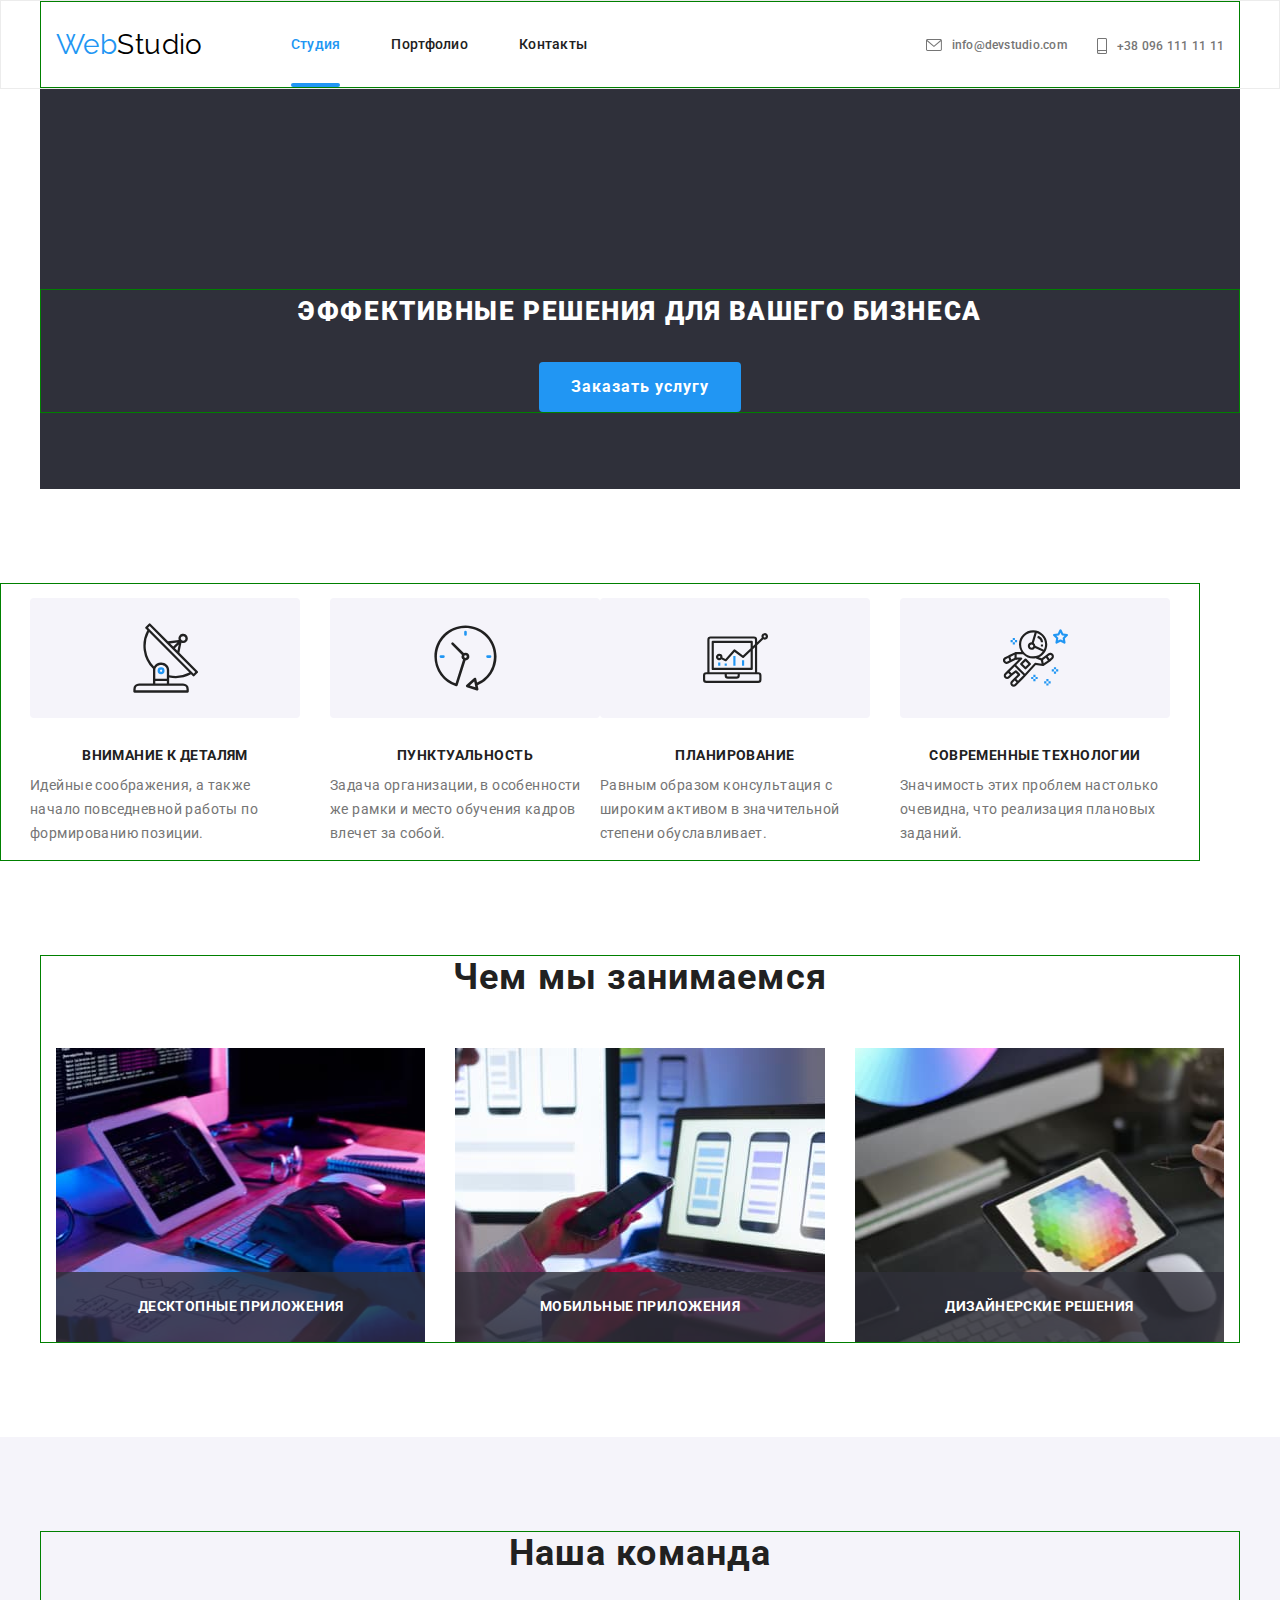
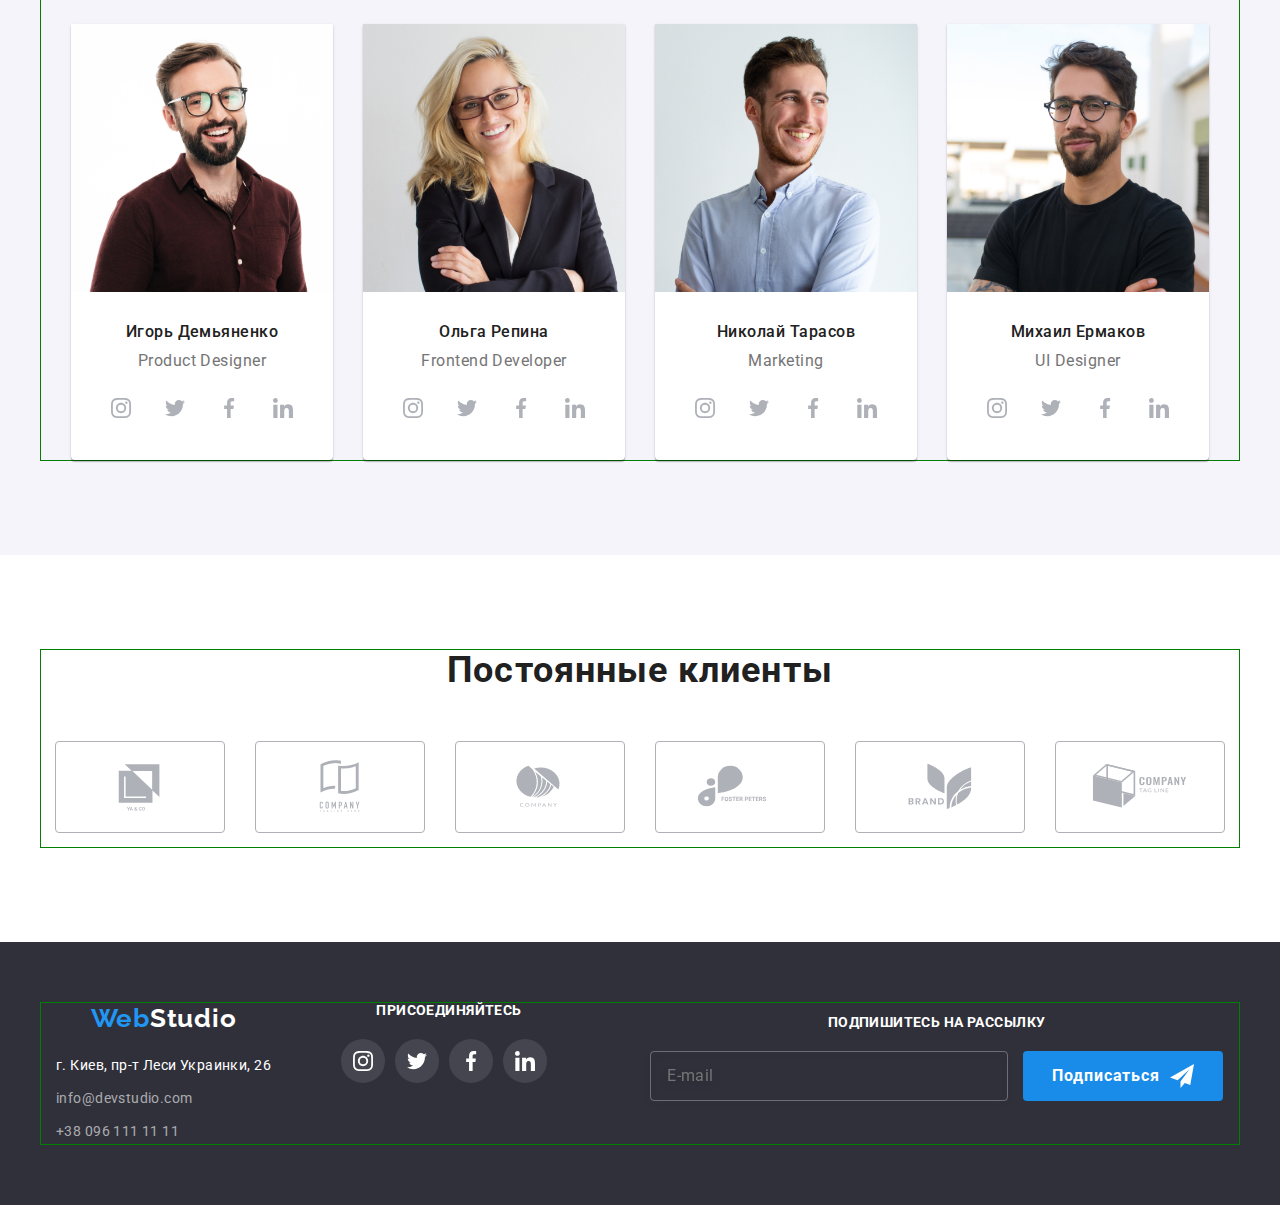
==== commit aa55f40a: "Footer" ====
--- a/index.html
+++ b/index.html
@@ -540,6 +540,96 @@
                     </div>
                 
                 </section>
+                <footer class="footer">
+                    <div class="conteiner">
+                        <!--Футер-->
+                        <div class="open__adress">
+                        <div class="information">
+                            <a href="./index.html" class="logo-footer">
+                                <span class="logo-footer_web">Web</span><span class="logo-footer_studio">Studio</span></a>
+                            <address class="address">
+                                <ul class="list__adress">
+                                    <li class="list__adress__item">
+                                        <a href="https://goo.gl/maps/uKGxG5egsuMHE9eL8" target="_blank" rel="noopener norefferrer"
+                                            class="list__adress__map">г. Киев, пр-т Леси Украинки, 26</a>
+                                    </li>
+                                    <li class="list__adress__item">
+                                        <a href="mailto:info@example.com" class="list__adress__mail">info@devstudio.com</a>
+                                    </li>
+                                    <li class="list__adress__item">
+                                        <a href="tel:+380961111111" class="list__adress__telephone">+38 096 111 11 11</a>
+                                    </li>
+                                </ul>
+                            </address>
+                        </div>
+                
+                
+                        <div class="social__chapter">
+                
+                            <p class="social__chapter__title">присоединяйтесь</p>
+                            <ul class="social">
+                                <li class="social__item">
+                                    <a class="social__item__link" href="https://www.instagram.com">
+                                        <svg class="social__item__link__icon" width="20" height="20">
+                                            <use href="./images/icon2.svg#icon-instagram-1">
+                
+                                            </use>
+                                        </svg>
+                                    </a>
+                                </li>
+                                <li class="social__item">
+                                    <a class="social__item__link" href="https://twitter.com">
+                                        <svg class="social__item__link__icon" width="20" height="20">
+                                            <use href="./images/icons.svg#icon-twitter-1-3">
+                
+                                            </use>
+                                        </svg>
+                                    </a>
+                                </li>
+                                <li class="social__item">
+                                    <a class="social__item__link" href="https://www.facebook.com">
+                                        <svg class="social__item__link__icon" width="20" height="20">
+                                            <use href="./images/icons.svg#icon-facebook-1-3">
+                
+                                            </use>
+                                        </svg></a>
+                
+                                </li>
+                                <li class="social__item">
+                                    <a class="social__item__link" href="https://www.facebook.com">
+                                        <svg class="social__item__link__icon" width="20" height="20">
+                                            <use href="./images/icons.svg#icon-linkedin-1-3">
+                
+                                            </use>
+                                        </svg>
+                                    </a>
+                
+                                </li>
+                            </ul>
+                        </div>
+                        </div>
+                        <div class="action">
+                            <p class="title">Подпишитесь на рассылку</p>
+                            <form class="footer-form">
+                                <label for="mail" class="form-field-modal"></label>
+                
+                                <input type="email" id="email" class="footer-form-input" name="e-mail" required="" placeholder="E-mail">
+                
+                                <button type="submit" class="action-button">
+                                    <span class="form-button-text">
+                                        Подписаться</span>
+                                    <svg class="action-icon" width="24" height="24">
+                                        <use href="./images/icon-modal.svg#icon-icon-send">
+                
+                                        </use>
+                                    </svg>
+                                </button>
+                            </form>
+                        </div>
+                    </div>
+                
+                
+                </footer>
 
 
     <script src="./js/modal.js"></script>
--- a/css/main.min.css
+++ b/css/main.min.css
@@ -1,2 +1,2 @@
-.conteiner{margin-left:auto;margin-right:auto;padding-left:15px;padding-right:15px;border:1px solid green}@media screen and (min-width: 480px){.conteiner{width:480px}}@media screen and (min-width: 768px){.conteiner{width:768px}}@media screen and (min-width: 1200px){.conteiner{width:1200px}}.button{display:inline-block;cursor:pointer;border-radius:4px;border:1px solid transparent}.visually-hidden{position:absolute;width:1px;height:1px;margin:-1px;border:0;padding:0;white-space:nowrap;-webkit-clip-path:inset(100%);clip-path:inset(100%);clip:rect(0 0 0 0);overflow:hidden;margin-top:0;margin-bottom:0}h1,h2,h3,h4,h5,h6,p{margin:0}img{display:block;max-width:100%;height:auto}address{font-style:normal}li{list-style-type:none;text-decoration:none}link{text-decoration:none}body{background-color:#FFFFFF;color:#757575;font-family:"Roboto", sans-serif;font-size:14px;letter-spacing:0.03em;text-decoration:none}link{text-decoration:none}body{background-color:#fff;color:#757575;font-family:"Roboto", sans-serif;font-size:14px;letter-spacing:0.03em;text-decoration:none;margin-right:0}.page-header{border:1px solid #ececec}.nav{display:-webkit-box;display:-ms-flexbox;display:flex;-webkit-box-align:center;-ms-flex-align:center;align-items:center}.nav__menu{display:none}.nav__btn{display:-webkit-box;display:-ms-flexbox;display:flex}.nav__menu__list{padding:0;margin:0;display:-webkit-box;display:-ms-flexbox;display:flex}.nav__menu__link{text-decoration:none;color:#212121;font-weight:500;font-size:40px;line-height:1.14;letter-spacing:0.02em}.link__current{color:#2196F3}.autorisation{display:block}.nav__auth__list{padding:0;margin:0}.nav__auth__link{text-decoration:none;color:#757575;font-family:'Roboto';font-style:normal;font-weight:500;font-size:28px;line-height:1.14;letter-spacing:0.02em}.current__auth{color:#2196F3}.nav__sosial__link{text-decoration:none;color:#2196F3}.logo{text-decoration:none;font-family:"Raleway", font-weight700;font-size:28px;line-height:1.19;margin-left:0;padding-top:16px;padding-bottom:16px;margin-bottom:0;z-index:0}.logo__web{color:#2196F3}.logo__studio{color:#000}.hero{width:100%;padding-top:200px;padding-bottom:200px;background-color:#2F303A;text-align:center;background-image:-webkit-gradient(linear, left top, right top, from(rgba(47,48,58,0.4)), to(rgba(47,48,58,0.4))),url(images/Header-img.jpg);background-image:linear-gradient(to right, rgba(47,48,58,0.4), rgba(47,48,58,0.4)),url(images/Header-img.jpg);background-position:center;background-repeat:no-repeat;background-size:cover}@media not all, (min-device-pixel-ratio: 2), (-webkit-min-device-pixel-ratio: 2), (min-resolution: 192dpi), (min-resolution: 2dppx){.hero{background-image:-webkit-gradient(linear, left top, right top, from(rgba(47,48,58,0.4)), to(rgba(47,48,58,0.4))),url(../images/Header-img@2x.jpg);background-image:linear-gradient(to right, rgba(47,48,58,0.4), rgba(47,48,58,0.4)),url(../images/Header-img@2x.jpg)}}@media not all, screen and (min-width: 1200px) and (min-device-pixel-ratio: 2), screen and (min-width: 1200px) and (-webkit-min-device-pixel-ratio: 2), screen and (min-width: 1200px) and (min-resolution: 192dpi), screen and (min-width: 1200px) and (min-resolution: 2dppx){.hero{background-image:-webkit-gradient(linear, left top, right top, from(rgba(47,48,58,0.4)), to(rgba(47,48,58,0.4))),url(../images/Header-img@2x.jpg);background-image:linear-gradient(to right, rgba(47,48,58,0.4), rgba(47,48,58,0.4)),url(../images/Header-img@2x.jpg)}}.hero .conteiner{width:100%;padding-left:15px;padding-right:15px;margin-left:auto;margin-right:auto;-webkit-box-pack:center;-ms-flex-pack:center;justify-content:center}@media screen and (min-width: 480px){.hero .conteiner{max-width:480px}}@media screen and (min-width: 1200px){.hero .conteiner{max-width:1200px}}.hero__title{display:block;margin-bottom:30px;width:696px;margin-left:auto;margin-right:auto;font-family:Roboto;font-weight:900;font-size:44px;line-height:1.36;letter-spacing:0.06em;text-transform:uppercase;color:#fff;text-align:center}.hero__button{min-width:200px;padding:10px 32px;border:none;border-radius:4px;background-color:#2196F3;color:#fff;font-family:"Roboto";font-weight:700;font-size:16px;line-height:1.87;letter-spacing:0.06em;-webkit-transition:color 2500ms cubic-bezier(0.4, 0, 0.2, 1),backgroud-color 250ms cubic-bezier(0.4, 0, 0.2, 1);transition:color 2500ms cubic-bezier(0.4, 0, 0.2, 1),backgroud-color 250ms cubic-bezier(0.4, 0, 0.2, 1)}.hero.__button:hover,.hero__button:focus{background-color:#188CE8;cursor:pointer}.backdrop{position:fixed;top:0;left:0;width:100%;height:100%;background-color:rgba(0,0,0,0.2);-webkit-transition:opacity 250ms cubic-bezier(0.4, 0, 0.2, 1);transition:opacity 250ms cubic-bezier(0.4, 0, 0.2, 1);z-index:99}.backdrop.is-hidden{opacity:0;pointer-events:none}.backdrop.is-hidden .modal{-webkit-transform:translate(-50%, -50%) scale(0.9);transform:translate(-50%, -50%) scale(0.9)}.form{padding-top:40px}.modal{position:absolute;top:50%;left:50%;margin:0;padding-left:40px;padding-right:40px;padding-bottom:40px;background-color:#fff;width:528px;height:581px;-webkit-box-shadow:0px 1px 3px rgba(0,0,0,0.122),0px 1px 1px rgba(0,0,0,0.14),0px 2px 1px rgba(0,0,0,0.2);box-shadow:0px 1px 3px rgba(0,0,0,0.122),0px 1px 1px rgba(0,0,0,0.14),0px 2px 1px rgba(0,0,0,0.2);opacity:1;-webkit-transform:translate(-50%, -50%) scale(1);transform:translate(-50%, -50%) scale(1);-webkit-transition:-webkit-transform 250ms cubic-bezier(0.4, 0, 0.2, 1);transition:-webkit-transform 250ms cubic-bezier(0.4, 0, 0.2, 1);transition:transform 250ms cubic-bezier(0.4, 0, 0.2, 1);transition:transform 250ms cubic-bezier(0.4, 0, 0.2, 1), -webkit-transform 250ms cubic-bezier(0.4, 0, 0.2, 1)}.modal__button{display:-webkit-box;display:-ms-flexbox;display:flex;-webkit-box-align:center;-ms-flex-align:center;align-items:center;-webkit-box-pack:center;-ms-flex-pack:center;justify-content:center;position:absolute;top:8px;right:8px;margin-top:8px;margin-right:8px;margin-left:auto;width:30px;height:30px;border-radius:50%;background-color:#fff;border:1px solid rgba(0,0,0,0.1);background-color:var(--head-text-color);cursor:pointer}.icon-close{-webkit-transition:250ms cubic-bezier(0.4, 0, 0.2, 1);transition:250ms cubic-bezier(0.4, 0, 0.2, 1)}.icon-close:hover,.icon-close:focus{fill:#188CE8}.form{display:block;width:448px;margin-left:auto;margin-right:auto}.form__text{display:-webkit-box;display:-ms-flexbox;display:flex;-webkit-box-pack:center;-ms-flex-pack:center;justify-content:center;font-family:"Roboto";font-weight:700;font-size:20px;line-height:1.15;color:#212121;margin-bottom:12px;text-align:left;max-width:100%;margin-right:0}.form__field{position:relative;margin-bottom:10px;display:-webkit-box;display:-ms-flexbox;display:flex;-webkit-box-orient:vertical;-webkit-box-direction:normal;-ms-flex-direction:column;flex-direction:column}.form__field:last-child{margin-bottom:20px}.form__field__modal{display:inline-block;text-align:left;margin-bottom:4px;font-size:12px;line-height:1.16;letter-spacing:0.01em;color:#757575}.modal-icon{position:absolute;top:50%;left:15px;cursor:pointer;-webkit-transition:250ms cubic-bezier(0.4, 0, 0.2, 1);transition:250ms cubic-bezier(0.4, 0, 0.2, 1)}.modal-form-input{display:block;text-align:left;width:370px;height:40px;margin:0;padding:0;border:1px solid rgba(33,33,33,0.2);color:#212121;border-radius:4px;fill:#212121;cursor:pointer;padding:12px 42px}.modal-form-input:focus,.comment:focus{outline:#2196F3;border:1px solid #188CE8;-webkit-transition:250ms cubic-bezier(0.4, 0, 0.2, 1);transition:250ms cubic-bezier(0.4, 0, 0.2, 1)}.modal-form-input:focus+.modal-icon{fill:#2196F3;-webkit-transition:250ms cubic-bezier(0.4, 0, 0.2, 1);transition:250ms cubic-bezier(0.4, 0, 0.2, 1)}.comment{padding:12px 16px;border:1px solid rgba(33,33,33,0.2);border-radius:4px;width:370px;height:120px;resize:none}.comment::-webkit-input-placeholder{font-family:"Roboto";font-size:14px;line-height:1.71;letter-spacing:0.03em;color:rgba(117,117,117,0.5);width:100%;height:120px;cursor:pointer;overflow:auto;vertical-align:top}.comment:-ms-input-placeholder{font-family:"Roboto";font-size:14px;line-height:1.71;letter-spacing:0.03em;color:rgba(117,117,117,0.5);width:100%;height:120px;cursor:pointer;overflow:auto;vertical-align:top}.comment::-ms-input-placeholder{font-family:"Roboto";font-size:14px;line-height:1.71;letter-spacing:0.03em;color:rgba(117,117,117,0.5);width:100%;height:120px;cursor:pointer;overflow:auto;vertical-align:top}.comment::placeholder{font-family:"Roboto";font-size:14px;line-height:1.71;letter-spacing:0.03em;color:rgba(117,117,117,0.5);width:100%;height:120px;cursor:pointer;overflow:auto;vertical-align:top}.form__field__checkbox{display:-webkit-box;display:-ms-flexbox;display:flex;text-align:center;-webkit-box-pack:center;-ms-flex-pack:center;justify-content:center;font-family:"Roboto";font-size:14px;line-height:1.71;letter-spacing:0.03em;color:#757575;margin-top:20px;cursor:pointer}.checkbox{cursor:pointer;position:relative}.checkbox-modal{-webkit-appearance:none;-moz-appearance:none;appearance:none}.checkbox-icon{position:absolute;-webkit-box-pack:center;-ms-flex-pack:center;justify-content:center;text-align:center;top:15%;left:-15px;display:inline-block;width:16px;height:15px;outline-offset:-2px;border:2px solid #212121;border-radius:2px;cursor:pointer;margin-right:8.38px}.checkbox-modal:checked+.checkbox-icon{background-image:url(../images/Vector-4.svg);background-repeat:no-repeat;background-size:contain;background-origin:border-box;background-position:50% 50%;border-color:#2196F3;background-color:#2196F3;border-radius:2px;-webkit-transition:250ms cubic-bezier(0.4, 0, 0.2, 1);transition:250ms cubic-bezier(0.4, 0, 0.2, 1);cursor:pointer}.form-field.checkbox{display:-webkit-inline-box;display:-ms-inline-flexbox;display:inline-flex;margin-bottom:30px}.policy-link{display:inline;color:#2196F3;margin-left:3px}.modal-button_send{width:200px;height:50px;margin-top:30px;background-color:#188CE8;color:#fff;font-family:"Roboto";font-weight:700;font-size:16px;line-height:1.87;letter-spacing:0.06em;border:none;border-radius:4px;text-align:center}.section.feature{padding-top:94px;padding-bottom:94px}.feature{display:-webkit-box;display:-ms-flexbox;display:flex;-webkit-box-pack:center;-ms-flex-pack:center;justify-content:center;padding-top:0;padding-bottom:0;padding-left:0}.feature__item{margin-right:30px}.feature__item:last-child{margin-right:0}.feature__item__picture{display:-webkit-box;display:-ms-flexbox;display:flex;height:120px;background:#F5F4FA;-webkit-box-pack:center;-ms-flex-pack:center;justify-content:center;-webkit-box-align:center;-ms-flex-align:center;align-items:center;margin-bottom:30px}.feature__item__title{margin-top:0;margin-bottom:10px;color:#212121;font-family:'Roboto';font-style:normal;font-weight:700;font-size:14px;line-height:1.14;letter-spacing:0.03em;text-transform:uppercase}.feature__item__text{line-height:1.71}.specialism{padding-bottom:94px}.specialisation__title{margin-top:0;margin-bottom:50px;color:#212121;font-family:"Roboto";font-weight:700;font-size:36px;line-height:1.17;text-align:center;letter-spacing:0.03em}.specialisation{display:-webkit-box;display:-ms-flexbox;display:flex;margin-top:0;margin-bottom:0;padding-left:0}.specialisation__item{margin-right:30px;position:relative}.specialisation__item:last-child{margin-right:0}.specialisation__item__title{display:-webkit-box;display:-ms-flexbox;display:flex;position:absolute;bottom:0;width:100%;height:70px;-webkit-box-pack:center;-ms-flex-pack:center;justify-content:center;-webkit-box-align:center;-ms-flex-align:center;align-items:center;font-weight:700;line-height:1.14;text-transform:uppercase;color:#fff}.specialisation__item__div::before{content:"";display:block;position:absolute;width:100%;height:70px;left:0;bottom:0;background-color:rgba(47,48,58,0.8)}.command{padding-top:94px;padding-bottom:94px;background-color:#F5F4FA}.team-title{margin-top:0;margin-bottom:50px;color:#212121;font-family:"Roboto";font-weight:700;font-size:36px;line-height:1.17;text-align:center;letter-spacing:0.03em}.team{display:-webkit-box;display:-ms-flexbox;display:flex;margin:0;padding:0}.team__member{margin-right:30px;background-color:#fff;-webkit-box-shadow:0px 1px 3px rgba(0,0,0,0.12),0px 1px 1px rgba(0,0,0,0.14),0px 2px 1px rgba(0,0,0,0.2);box-shadow:0px 1px 3px rgba(0,0,0,0.12),0px 1px 1px rgba(0,0,0,0.14),0px 2px 1px rgba(0,0,0,0.2);border-radius:0px 0px 4px 4px;text-align:center}.team__member:last-child{margin-right:0}.team__member__transcription{padding-top:30px;padding-bottom:30px;margin-top:0}.team__member__name{margin-bottom:10px;color:#212121;font-family:"Roboto";font-weight:500;font-size:16px;line-height:1.19;letter-spacing:0.03em}.team__member__description{font-family:'Roboto';font-style:normal;font-weight:400;font-size:16px;line-height:1.19;letter-spacing:0.03em;margin-bottom:16px}.social-link{display:-webkit-box;display:-ms-flexbox;display:flex;-webkit-box-pack:center;-ms-flex-pack:center;justify-content:center;text-align:center;padding-left:0;margin:auto;padding:0;color:#AFB1B8}.social-link__icon{display:-webkit-box;display:-ms-flexbox;display:flex;-webkit-box-pack:center;-ms-flex-pack:center;justify-content:center;-webkit-box-align:center;-ms-flex-align:center;align-items:center;width:44px;height:44px;border-radius:50px;fill:#AFB1B8;-webkit-transition:250ms cubic-bezier(0.4, 0, 0.2, 1);transition:250ms cubic-bezier(0.4, 0, 0.2, 1);margin-right:10px}.social-link__icon:last-child{margin-right:0}.social-link__icon .icon{fill:#AFB1B8}.social-link__link{display:-webkit-box;display:-ms-flexbox;display:flex;-webkit-box-pack:center;-ms-flex-pack:center;justify-content:center;-webkit-box-align:center;-ms-flex-align:center;align-items:center;width:44px;height:44px;border-radius:50px;list-style-type:none;color:#AFB1B8;-webkit-transition:250ms cubic-bezier(0.4, 0, 0.2, 1);transition:250ms cubic-bezier(0.4, 0, 0.2, 1)}.social-link__icon .icon{fill:currentColor}.social-link__link:hover,.social-link__link:focus{background-color:#2196F3;color:#fff}.company.clients{padding-top:94px;padding-bottom:94px}.client__title{font-family:'Roboto';font-style:normal;font-weight:700;font-size:36px;line-height:1.14;text-align:center;letter-spacing:0.03em;color:#212121;margin-bottom:50px}.clients{display:-webkit-box;display:-ms-flexbox;display:flex;-webkit-box-pack:center;-ms-flex-pack:center;justify-content:center;-webkit-box-align:center;-ms-flex-align:center;align-items:center;padding:0;fill:#AFB1B8}.clients__item__link{display:-webkit-box;display:-ms-flexbox;display:flex;-webkit-box-pack:center;-ms-flex-pack:center;justify-content:center;-webkit-box-align:center;-ms-flex-align:center;align-items:center;width:170px;height:92px;border:1px solid #afb1b8;border-radius:4px;color:#afb1b8;-webkit-transition:250ms cubic-bezier(0.4, 0, 0.2, 1);transition:250ms cubic-bezier(0.4, 0, 0.2, 1)}.clients__item{margin-right:30px}.clients__item:last-child{margin-right:0}.clients__item__icon{fill:currentColor}.clients__item__link:hover,.clients__item__link:focus{border-color:#2196F3;color:#2196F3}.footer{padding-top:60px;padding-bottom:60px;background-color:#2F303A}.footer .conteiner{display:-webkit-box;display:-ms-flexbox;display:flex;-webkit-box-align:baseline;-ms-flex-align:baseline;align-items:baseline}.logo-footer{display:block;margin-bottom:20px;text-decoration:none;font-family:"Raleway";font-weight:700;font-size:26px;line-height:1.2;letter-spacing:0.03em}.logo-footer_web{color:#2196F3}.logo-footer_studio{color:#fff}.list__adress{display:block;padding-left:0;margin:0;padding:0}.list__adress__item{margin-bottom:9px;margin:0;padding:0}.list__adress__item:last-child{margin-bottom:0}.list__adress__map{color:#fff;font-family:"Roboto";font-style:normal;font-weight:400;font-size:14px;line-height:1.71;letter-spacing:0.03em;text-decoration:none;-webkit-transition:250ms cubic-bezier(0.4, 0, 0.2, 1);transition:250ms cubic-bezier(0.4, 0, 0.2, 1)}.list__adress__map:hover,.list__adress__map:focus{color:#2196F3}.list__adress__mail{color:rgba(255,255,255,0.6);font-family:"Roboto";font-style:normal;font-weight:400;font-size:14px;line-height:1.71;letter-spacing:0.03em;text-decoration:none;-webkit-transition:250ms cubic-bezier(0.4, 0, 0.2, 1);transition:250ms cubic-bezier(0.4, 0, 0.2, 1)}.list__adress__mail:hover,.list__adress__mail:focus{color:#2196F3}.list__adress__telephone{color:rgba(255,255,255,0.6);font-family:"Roboto";font-style:normal;font-weight:400;font-size:14px;line-height:1.71;letter-spacing:0.03em;text-decoration:none;-webkit-transition:250ms cubic-bezier(0.4, 0, 0.2, 1);transition:250ms cubic-bezier(0.4, 0, 0.2, 1)}.list__adress__telephone:hover,.list__adress__telephone:focus{color:#2196F3}.information{display:inline-block;margin-right:70px}.social__chapter{display:inline-block}.social__chapter__title{font-family:'Roboto';font-style:normal;font-weight:700;font-size:14px;line-height:1.14;letter-spacing:0.03em;text-transform:uppercase;color:#fff;margin-bottom:20px}.social{display:-webkit-box;display:-ms-flexbox;display:flex;padding-left:0;text-align:center;-webkit-box-pack:center;-ms-flex-pack:center;justify-content:center;margin:0;padding:0}.social__item__link__icon{fill:#fff}.social__item__link{display:-webkit-box;display:-ms-flexbox;display:flex;-webkit-box-align:center;-ms-flex-align:center;align-items:center;-webkit-box-pack:center;-ms-flex-pack:center;justify-content:center;width:44px;height:44px;color:#757575;background-color:rgba(255,255,255,0.1);border-radius:50%;-webkit-transition:250ms cubic-bezier(0.4, 0, 0.2, 1);transition:250ms cubic-bezier(0.4, 0, 0.2, 1);margin-right:10px}.social__item__link:hover,.social__item__link:focus{background-color:#2196F3}.footer-form{display:-webkit-box;display:-ms-flexbox;display:flex}.action{display:inline-block}.footer-form-input{width:358px;height:50px;padding:15px 16px;margin-right:15px;font-family:'Roboto';font-weight:400;font-size:16px;line-height:1.25;letter-spacing:0.03em;color:rgba(255,255,255,0.6);background-color:transparent;border:1px solid rgba(255,255,255,0.3);-webkit-filter:drop-shadow(0px 4px 4px rgba(0,0,0,0.15));filter:drop-shadow(0px 4px 4px rgba(0,0,0,0.15));border-radius:4px}.action{margin-left:93px}.action .title{font-weight:700;font-size:14px;line-height:1.14;text-transform:uppercase;color:#fff;margin-bottom:20px}.action-button{display:-webkit-box;display:-ms-flexbox;display:flex;-webkit-box-pack:center;-ms-flex-pack:center;justify-content:center;padding-top:10px;padding-bottom:10px;-webkit-box-align:center;-ms-flex-align:center;align-items:center;width:200px;height:50px;background-color:#188CE8;color:#fff;font-family:"Roboto";font-weight:700;font-size:16px;line-height:1.87;letter-spacing:0.06em;border:none;border-radius:4px;text-align:center;cursor:pointer}.action-button:hover,.action-button:focus{background-color:#2196F3}.form-button-text{margin-right:10px}.page-header_portfolio{outline:1px solid #eeeeee;background-color:#ffffff}.portfolio_section{padding-top:94px;padding-bottom:94px}.filter__list{display:-webkit-box;display:-ms-flexbox;display:flex;-webkit-box-pack:center;-ms-flex-pack:center;justify-content:center;margin-bottom:50px}.filter__list__item{margin-right:8px}.filter__list__item:last-child{margin-right:0}.filter__list__item__button{padding:6px 22px;text-align:center;margin-right:8px;background-color:#F5F4FA;color:#212121;font-family:"Roboto";font-weight:500;font-size:16px;line-height:1.63;letter-spacing:0.03em;border-radius:4px;border:none;-webkit-transition:250ms cubic-bezier(0.4, 0, 0.2, 1);transition:250ms cubic-bezier(0.4, 0, 0.2, 1);cursor:pointer}.filter__list__item__button:hover,.filter__list__item__button:focus{background-color:#2196F3;color:#fff}.portfolio{display:-webkit-box;display:-ms-flexbox;display:flex;-ms-flex-wrap:wrap;flex-wrap:wrap;padding-left:0;margin:0;padding:0}.portfolio__item{width:370px;margin-bottom:30px;margin-right:30px;background-color:var(#fff);border-right:1px solid #eeeeee;border-left:1px solid #eeeeee;border-bottom:1px solid #eeeeee}.portfolio__item:nth-child(3n){margin-right:0}.portfolio__item__image{position:relative;overflow:hidden;width:100%;height:100%}.portfolio__item__overlay{position:absolute;-webkit-box-align:center;-ms-flex-align:center;align-items:center;padding:64px 24px;top:0;left:0;-webkit-transform:translateY(100%);transform:translateY(100%);font-weight:400;font-size:18px;line-height:1.56;letter-spacing:0.03em;background-color:rgba(33,150,243,0.9);color:#fff;transform:translateY(100%);-webkit-transition:-webkit-transform 250ms cubic-bezier(0.4, 0, 0.2, 1);transition:-webkit-transform 250ms cubic-bezier(0.4, 0, 0.2, 1);transition:transform 250ms cubic-bezier(0.4, 0, 0.2, 1);transition:transform 250ms cubic-bezier(0.4, 0, 0.2, 1), -webkit-transform 250ms cubic-bezier(0.4, 0, 0.2, 1)}.portfolio__item__image:hover .portfolio__item__overlay,.portfolio__item__link:hover .portfolio__item__overlay{-webkit-transform:translateY(0);transform:translateY(0)}.portfolio__item__link:hover,.portfolio__item__link:focus{-webkit-box-shadow:0px 1px 1px rgba(0,0,0,0.12),0px 4px 4px rgba(0,0,0,0.06),1px 4px 6px rgba(0,0,0,0.16);box-shadow:0px 1px 1px rgba(0,0,0,0.12),0px 4px 4px rgba(0,0,0,0.06),1px 4px 6px rgba(0,0,0,0.16)}.portfolio__item:nth-last-child(-n+3){margin-bottom:0}.portfolio__item__title{margin-bottom:4px;color:#212121;font-family:"Roboto";font-weight:700;font-size:18px;line-height:2;letter-spacing:0.06em;text-decoration:none}.portfolio__item__text{color:#757575;font-weight:400;font-size:16px;line-height:1.88}.portfolio__item__discription{padding:20px 24px;border:1px solid #EEEEEE}.portfolio__item__link{display:block;color:inherit;text-decoration:none}@media (min-width: 767px){.nav__button{display:none}.nav__menu{display:-webkit-box;display:-ms-flexbox;display:flex;-webkit-box-align:center;-ms-flex-align:center;align-items:center;-webkit-box-pack:justify;-ms-flex-pack:justify;justify-content:space-between;width:100%}.logo{margin-right:88px;padding-top:26px;padding-bottom:26px}.nav__btn{margin-right:auto}.nav__sosial__list{display:none}.nav__menu__list{padding-top:32px;padding-bottom:32px}.nav__menu__item:not(:last-child){margin-right:51px}.nav__menu__link{font-family:"Roboto";font-weight:500;font-size:14px;line-height:1.17;letter-spacing:00.02em;color:#212121}.link__current{color:#2196F3;position:relative;padding-top:32px;padding-bottom:32px}.link__current::after{content:"";position:absolute;left:0;bottom:2px;-webkit-transform:translateY(5px);transform:translateY(5px);width:100%;height:4px;display:inline-block;background-color:#2196F3;border-radius:2px}.nav__auth__list{padding-top:24px;padding-bottom:21px}.nav__auth__item:not(:last-child){margin-bottom:10px}.nav__auth__link{display:-webkit-box;display:-ms-flexbox;display:flex;-webkit-box-align:center;-ms-flex-align:center;align-items:center;font-family:"Roboto";font-style:Medium;font-size:12px;line-height:1.17;vertical-align:top;letter-spacing:0.02em;color:#757575}.icon-mail{fill:currentColor;margin-right:10px;cursor:pointer}.icon-tel{fill:currentColor;margin-right:10px;cursor:pointer}.hero{background-repeat:no-repeat;background-position:center;background-size:cover;max-width:768px;max-height:400px;margin-left:auto;margin-right:auto}.hero .conteiner{max-width:768px}.hero__title{font-weight:900;font-size:26px;line-height:1.62;text-align:center;letter-spacing:0.06em;max-width:360px}.backdrop{max-width:768px;height:100%}.modal{width:450px;height:609px}.form__text{max-width:370px;text-align:center}.checkbox{max-width:370px;text-align:start}.checkbox__agreement{font-size:12px;line-height:1.16;letter-spacing:0.03em}.policy-link{font-size:12px;line-height:1.16;letter-spacing:0.03em}.checkbox{display:-webkit-box;display:-ms-flexbox;display:flex;-webkit-box-align:center;-ms-flex-align:center;align-items:center}.checkbox-icon{top:0;left:-25px}.form{max-width:370px}.section.feature{max-width:768px}.section.feature .conteiner{max-width:768px}.feature{-ms-flex-wrap:wrap;flex-wrap:wrap;display:-webkit-box;display:-ms-flexbox;display:flex;-webkit-box-pack:center;-ms-flex-pack:center;justify-content:center}.feature__item{-ms-flex-preferred-size:calc((100% - 4 * 15px) / 2);flex-basis:calc((100% - 4 * 15px) / 2)}.feature__item__picture{display:-webkit-box;display:-ms-flexbox;display:flex;-webkit-box-pack:center;-ms-flex-pack:center;justify-content:center;-webkit-box-align:center;-ms-flex-align:center;align-items:center;max-width:354px;height:120px;gap:30px;border-radius:4px;margin-right:0;-ms-flex-preferred-size:calc((100% - 4 * 15px) / 2);flex-basis:calc((100% - 4 * 15px) / 2)}.feature__item__title{max-width:354px;text-align:center;margin-right:0}.feature__item__title{max-width:354px}.feature__item__text{margin-right:0;max-width:354px}.specialism{display:none}.command .conteiner{max-width:768px}.team{display:-webkit-box;display:-ms-flexbox;display:flex;-ms-flex-wrap:wrap;flex-wrap:wrap}.team__member{max-width:354px;-ms-flex-preferred-size:calc((100% - 4 * 15px) / 2);flex-basis:calc((100% - 4 * 15px) / 2)}.clients{display:-webkit-box;display:-ms-flexbox;display:flex;-ms-flex-wrap:wrap;flex-wrap:wrap;-ms-flex-preferred-size:calc((100% - 6 * 15px) / 3);flex-basis:calc((100% - 6 * 15px) / 3);gap:30px}.clients__item:last-child{margin-right:30px}}@media (max-width: 767px){.conteiner.header{position:relative}.nav__menu{display:none}.nav__menu.is-open{display:-webkit-box;display:-ms-flexbox;display:flex;position:absolute;-webkit-box-orient:vertical;-webkit-box-direction:normal;-ms-flex-direction:column;flex-direction:column;-webkit-box-pack:justify;-ms-flex-pack:justify;justify-content:space-between;-webkit-box-align:start;-ms-flex-align:start;align-items:flex-start;position:fixed;top:0;left:0;width:480px;width:100%;height:100%;padding:48px 40px;background-color:#fff}.nav__button{display:-webkit-box;display:-ms-flexbox;display:flex;-webkit-box-align:center;-ms-flex-align:center;align-items:center;-webkit-box-pack:center;-ms-flex-pack:center;justify-content:center;width:40px;height:40px;padding:12px 8px;background-color:rgba(188,131,131,0);border:none;z-index:99}.icon__cross{z-index:4}.nav__button .icon__cross{display:none}.nav__button.is-open .icon__cross{display:block;z-index:99}.nav__button.is-open .icon__menu{display:none;margin-right:0;position:absolute;top:0;background-color:#fff;-webkit-box-shadow:0px 1px 3px rgba(0,0,0,0.122),0px 1px 1px rgba(0,0,0,0.14),0px 2px 1px rgba(0,0,0,0.2);box-shadow:0px 1px 3px rgba(0,0,0,0.122),0px 1px 1px rgba(0,0,0,0.14),0px 2px 1px rgba(0,0,0,0.2);left:0;width:100%;padding-left:0;pointer-events:none}.logo-btn{display:-webkit-box;display:-ms-flexbox;display:flex;-webkit-box-align:center;-ms-flex-align:center;align-items:center;-webkit-box-pack:justify;-ms-flex-pack:justify;justify-content:space-between}.nav{display:block}.nav__menu__list{display:block}.nav__menu__item:not(:last-child){margin-bottom:32px}.nav__auth__list{display:-webkit-box;display:-ms-flexbox;display:flex;-webkit-box-orient:vertical;-webkit-box-direction:reverse;-ms-flex-direction:column-reverse;flex-direction:column-reverse}.nav__auth__item:last-child{margin-bottom:32px}.nav__sosial__list{display:-webkit-box;display:-ms-flexbox;display:flex;padding-left:0;margin-top:64px}.nav__sosial__item:not(:last-child){padding-right:10px;border-right:1px solid rgba(33,33,33,0.2)}.nav__sosial__item:not(:first-child){margin-left:10px}.nav__button:hover,.nav__button:focus{fill:#2196F3}.icon-mail{display:none}.icon-tel{display:none}.hero{background-repeat:no-repeat;background-position:center;background-size:cover;max-width:480px;max-height:400px;margin-left:auto;margin-right:auto}.hero .conteiner{max-width:480px}.hero__title{font-weight:900;font-size:26px;line-height:1.62;text-align:center;letter-spacing:0.06em;max-width:360px}.backdrop{max-width:480px;height:100%}.modal{width:450px;height:609px}.form__text{max-width:370px;text-align:center}.checkbox{max-width:370px;text-align:start}.checkbox__agreement{font-size:12px;line-height:1.16;letter-spacing:0.03em}.policy-link{font-size:12px;line-height:1.16;letter-spacing:0.03em}.checkbox{display:-webkit-box;display:-ms-flexbox;display:flex;-webkit-box-align:center;-ms-flex-align:center;align-items:center}.checkbox-icon{top:0;left:-25px}.form{max-width:370px}.section.feature{max-width:480px}.section.feature .conteiner{max-width:480px}.feature{-webkit-box-orient:vertical;-webkit-box-direction:normal;-ms-flex-direction:column;flex-direction:column;display:-webkit-box;display:-ms-flexbox;display:flex;-webkit-box-pack:center;-ms-flex-pack:center;justify-content:center;gap:30px}.feature__item{margin-left:15px;margin-right:15px}.feature__item__picture{display:-webkit-box;display:-ms-flexbox;display:flex;-webkit-box-pack:center;-ms-flex-pack:center;justify-content:center;-webkit-box-align:center;-ms-flex-align:center;align-items:center;max-width:450px;height:120px;gap:30px;border-radius:4px}.feature__item__title{max-width:450px;text-align:center}.feature__item__title{max-width:450px}.specialism{display:none}.team{display:-webkit-box;display:-ms-flexbox;display:flex;-webkit-box-orient:vertical;-webkit-box-direction:normal;-ms-flex-direction:column;flex-direction:column}.team__member:last-child{margin-right:0}.clients{display:-webkit-box;display:-ms-flexbox;display:flex;-ms-flex-wrap:wrap;flex-wrap:wrap;gap:30px}.clients__item{margin-right:30px}.clients__item:last-child{margin-right:30px}}@media (min-width: 1200px){.nav__menu__list{display:-webkit-box;display:-ms-flexbox;display:flex;padding:0;margin:0}.logo-btn{display:-webkit-inline-box;display:-ms-inline-flexbox;display:inline-flex}.nav{display:-webkit-box;display:-ms-flexbox;display:flex}.nav__auth__list{margin:0;display:-webkit-box;display:-ms-flexbox;display:flex}.nav__auth__item:first-child{margin-bottom:0;margin-right:30px}.nav__menu__link:hover,.nav__menu__link:focus{color:#2196F3}.nav__auth__link:hover,.nav__auth__link:focus{color:#2196F3}.hero{background-repeat:no-repeat;background-position:center;background-size:cover;max-width:1200px;max-height:400px;margin-left:auto;margin-right:auto}.hero .conteiner{max-width:1200px}.hero__title{font-weight:900;font-size:26px;line-height:1.62;text-align:center;letter-spacing:0.06em;max-width:696px}.backdrop{max-width:1200px;height:100%}.modal{width:450px;height:609px}.form__text{max-width:370px;text-align:center}.checkbox{max-width:370px;text-align:start}.checkbox__agreement{font-size:12px;line-height:1.16;letter-spacing:0.03em}.policy-link{font-size:12px;line-height:1.16;letter-spacing:0.03em}.checkbox{display:-webkit-box;display:-ms-flexbox;display:flex;-webkit-box-align:center;-ms-flex-align:center;align-items:center}.checkbox-icon{top:0;left:-25px}.form{max-width:370px}.section.feature{padding-top:94px;padding-bottom:94px;max-width:1200px}.section.feature .conteiner{max-width:1200px}.feature{display:-webkit-box;display:-ms-flexbox;display:flex;-ms-flex-wrap:inherit;flex-wrap:inherit;padding-top:0;padding-bottom:0;padding-left:0}.feature__item{margin-right:30px;-ms-flex-preferred-size:calc((100% - 8 * 15px) / 4);flex-basis:calc((100% - 8 * 15px) / 4)}.feature__item:last-child{margin-right:0}.feature__item__picture{display:-webkit-box;display:-ms-flexbox;display:flex;width:270px;height:120px;background:#F5F4FA;-webkit-box-pack:center;-ms-flex-pack:center;justify-content:center;-webkit-box-align:center;-ms-flex-align:center;align-items:center;margin-bottom:30px}.feature__item__title{margin-top:0;margin-bottom:10px;color:#212121;font-family:'Roboto';font-style:normal;font-weight:700;font-size:14px;line-height:1.14;letter-spacing:0.03em;text-transform:uppercase}.feature__item__text{line-height:1.71}.specialism{padding-bottom:94px;display:-webkit-box;display:-ms-flexbox;display:flex}.specialisation__title{margin-top:0;margin-bottom:50px;color:#212121;font-family:"Roboto";font-weight:700;font-size:36px;line-height:1.17;text-align:center;letter-spacing:0.03em}.specialisation{display:-webkit-box;display:-ms-flexbox;display:flex;margin-top:0;margin-bottom:0;padding-left:0}.specialisation__item{margin-right:30px;position:relative}.specialisation__item:last-child{margin-right:0}.specialisation__item__title{display:-webkit-box;display:-ms-flexbox;display:flex;position:absolute;bottom:0;width:100%;height:70px;-webkit-box-pack:center;-ms-flex-pack:center;justify-content:center;-webkit-box-align:center;-ms-flex-align:center;align-items:center;font-weight:700;line-height:1.14;text-transform:uppercase;color:#fff}.specialisation__item__div::before{content:"";display:block;position:absolute;width:100%;height:70px;left:0;bottom:0;background-color:rgba(47,48,58,0.8)}.command{padding-top:94px;padding-bottom:94px;background-color:#F5F4FA}.team-title{margin-top:0;margin-bottom:50px;color:#212121;font-family:"Roboto";font-weight:700;font-size:36px;line-height:1.17;text-align:center;letter-spacing:0.03em}.team{display:-webkit-box;display:-ms-flexbox;display:flex;margin:0;padding:0}.team__member{margin-right:30px;background-color:#fff;-webkit-box-shadow:0px 1px 3px rgba(0,0,0,0.12),0px 1px 1px rgba(0,0,0,0.14),0px 2px 1px rgba(0,0,0,0.2);box-shadow:0px 1px 3px rgba(0,0,0,0.12),0px 1px 1px rgba(0,0,0,0.14),0px 2px 1px rgba(0,0,0,0.2);border-radius:0px 0px 4px 4px;text-align:center}.team__member:last-child{margin-right:0}.team__member__transcription{padding-top:30px;padding-bottom:30px;margin-top:0}.team__member__name{margin-bottom:10px;color:#212121;font-family:"Roboto";font-weight:500;font-size:16px;line-height:1.19;letter-spacing:0.03em}.team__member__description{font-family:'Roboto';font-style:normal;font-weight:400;font-size:16px;line-height:1.19;letter-spacing:0.03em;margin-bottom:16px}.social-link{display:-webkit-box;display:-ms-flexbox;display:flex;-webkit-box-pack:center;-ms-flex-pack:center;justify-content:center;text-align:center;padding-left:0;margin:auto;padding:0;color:#AFB1B8}.social-link__icon{display:-webkit-box;display:-ms-flexbox;display:flex;-webkit-box-pack:center;-ms-flex-pack:center;justify-content:center;-webkit-box-align:center;-ms-flex-align:center;align-items:center;width:44px;height:44px;border-radius:50px;fill:#AFB1B8;-webkit-transition:250ms cubic-bezier(0.4, 0, 0.2, 1);transition:250ms cubic-bezier(0.4, 0, 0.2, 1);margin-right:10px}.social-link__icon:last-child{margin-right:0}.social-link__icon .icon{fill:#AFB1B8}.social-link__link{display:-webkit-box;display:-ms-flexbox;display:flex;-webkit-box-pack:center;-ms-flex-pack:center;justify-content:center;-webkit-box-align:center;-ms-flex-align:center;align-items:center;width:44px;height:44px;border-radius:50px;list-style-type:none;color:#AFB1B8;-webkit-transition:250ms cubic-bezier(0.4, 0, 0.2, 1);transition:250ms cubic-bezier(0.4, 0, 0.2, 1)}.social-link__icon .icon{fill:currentColor}.social-link__link:hover,.social-link__link:focus{background-color:#2196F3;color:#fff}.command .conteiner{max-width:1200px}.team{display:-webkit-box;display:-ms-flexbox;display:flex;-webkit-box-pack:center;-ms-flex-pack:center;justify-content:center;max-width:1200px}.team__member{max-width:270px;-ms-flex-preferred-size:calc((100% - 8 * 15px) / 4);flex-basis:calc((100% - 8 * 15px) / 4)}.clients{gap:30px;display:-webkit-box;display:-ms-flexbox;display:flex;-ms-flex-wrap:nowrap;flex-wrap:nowrap;-ms-flex-preferred-size:calc((100% - 12 * 15px) / 6);flex-basis:calc((100% - 12 * 15px) / 6)}.clients__item{margin-right:0}.clients__item:last-child{margin-right:0}}list{text-decoration:none;list-style-type:none}
+.conteiner{margin-left:auto;margin-right:auto;padding-left:15px;padding-right:15px;border:1px solid green}@media screen and (min-width: 480px){.conteiner{width:480px}}@media screen and (min-width: 768px){.conteiner{width:768px}}@media screen and (min-width: 1200px){.conteiner{width:1200px}}.button{display:inline-block;cursor:pointer;border-radius:4px;border:1px solid transparent}.visually-hidden{position:absolute;width:1px;height:1px;margin:-1px;border:0;padding:0;white-space:nowrap;-webkit-clip-path:inset(100%);clip-path:inset(100%);clip:rect(0 0 0 0);overflow:hidden;margin-top:0;margin-bottom:0}h1,h2,h3,h4,h5,h6,p{margin:0}img{display:block;max-width:100%;height:auto}address{font-style:normal}li{list-style-type:none;text-decoration:none}link{text-decoration:none}body{background-color:#FFFFFF;color:#757575;font-family:"Roboto", sans-serif;font-size:14px;letter-spacing:0.03em;text-decoration:none}link{text-decoration:none}body{background-color:#fff;color:#757575;font-family:"Roboto", sans-serif;font-size:14px;letter-spacing:0.03em;text-decoration:none;margin-right:0}.page-header{border:1px solid #ececec}.nav{display:-webkit-box;display:-ms-flexbox;display:flex;-webkit-box-align:center;-ms-flex-align:center;align-items:center}.nav__menu{display:none}.nav__btn{display:-webkit-box;display:-ms-flexbox;display:flex}.nav__menu__list{padding:0;margin:0;display:-webkit-box;display:-ms-flexbox;display:flex}.nav__menu__link{text-decoration:none;color:#212121;font-weight:500;font-size:40px;line-height:1.14;letter-spacing:0.02em}.link__current{color:#2196F3}.autorisation{display:block}.nav__auth__list{padding:0;margin:0}.nav__auth__link{text-decoration:none;color:#757575;font-family:'Roboto';font-style:normal;font-weight:500;font-size:28px;line-height:1.14;letter-spacing:0.02em}.current__auth{color:#2196F3}.nav__sosial__link{text-decoration:none;color:#2196F3}.logo{text-decoration:none;font-family:"Raleway", font-weight700;font-size:28px;line-height:1.19;margin-left:0;padding-top:16px;padding-bottom:16px;margin-bottom:0;z-index:0}.logo__web{color:#2196F3}.logo__studio{color:#000}.hero{width:100%;padding-top:200px;padding-bottom:200px;background-color:#2F303A;text-align:center;background-image:-webkit-gradient(linear, left top, right top, from(rgba(47,48,58,0.4)), to(rgba(47,48,58,0.4))),url(images/Header-img.jpg);background-image:linear-gradient(to right, rgba(47,48,58,0.4), rgba(47,48,58,0.4)),url(images/Header-img.jpg);background-position:center;background-repeat:no-repeat;background-size:cover}@media not all, (min-device-pixel-ratio: 2), (-webkit-min-device-pixel-ratio: 2), (min-resolution: 192dpi), (min-resolution: 2dppx){.hero{background-image:-webkit-gradient(linear, left top, right top, from(rgba(47,48,58,0.4)), to(rgba(47,48,58,0.4))),url(../images/Header-img@2x.jpg);background-image:linear-gradient(to right, rgba(47,48,58,0.4), rgba(47,48,58,0.4)),url(../images/Header-img@2x.jpg)}}@media not all, screen and (min-width: 1200px) and (min-device-pixel-ratio: 2), screen and (min-width: 1200px) and (-webkit-min-device-pixel-ratio: 2), screen and (min-width: 1200px) and (min-resolution: 192dpi), screen and (min-width: 1200px) and (min-resolution: 2dppx){.hero{background-image:-webkit-gradient(linear, left top, right top, from(rgba(47,48,58,0.4)), to(rgba(47,48,58,0.4))),url(../images/Header-img@2x.jpg);background-image:linear-gradient(to right, rgba(47,48,58,0.4), rgba(47,48,58,0.4)),url(../images/Header-img@2x.jpg)}}.hero .conteiner{width:100%;padding-left:15px;padding-right:15px;margin-left:auto;margin-right:auto;-webkit-box-pack:center;-ms-flex-pack:center;justify-content:center}@media screen and (min-width: 480px){.hero .conteiner{max-width:480px}}@media screen and (min-width: 1200px){.hero .conteiner{max-width:1200px}}.hero__title{display:block;margin-bottom:30px;width:696px;margin-left:auto;margin-right:auto;font-family:Roboto;font-weight:900;font-size:44px;line-height:1.36;letter-spacing:0.06em;text-transform:uppercase;color:#fff;text-align:center}.hero__button{min-width:200px;padding:10px 32px;border:none;border-radius:4px;background-color:#2196F3;color:#fff;font-family:"Roboto";font-weight:700;font-size:16px;line-height:1.87;letter-spacing:0.06em;-webkit-transition:color 2500ms cubic-bezier(0.4, 0, 0.2, 1),backgroud-color 250ms cubic-bezier(0.4, 0, 0.2, 1);transition:color 2500ms cubic-bezier(0.4, 0, 0.2, 1),backgroud-color 250ms cubic-bezier(0.4, 0, 0.2, 1)}.hero.__button:hover,.hero__button:focus{background-color:#188CE8;cursor:pointer}.backdrop{position:fixed;top:0;left:0;width:100%;height:100%;background-color:rgba(0,0,0,0.2);-webkit-transition:opacity 250ms cubic-bezier(0.4, 0, 0.2, 1);transition:opacity 250ms cubic-bezier(0.4, 0, 0.2, 1);z-index:99}.backdrop.is-hidden{opacity:0;pointer-events:none}.backdrop.is-hidden .modal{-webkit-transform:translate(-50%, -50%) scale(0.9);transform:translate(-50%, -50%) scale(0.9)}.form{padding-top:40px}.modal{position:absolute;top:50%;left:50%;margin:0;padding-left:40px;padding-right:40px;padding-bottom:40px;background-color:#fff;width:528px;height:581px;-webkit-box-shadow:0px 1px 3px rgba(0,0,0,0.122),0px 1px 1px rgba(0,0,0,0.14),0px 2px 1px rgba(0,0,0,0.2);box-shadow:0px 1px 3px rgba(0,0,0,0.122),0px 1px 1px rgba(0,0,0,0.14),0px 2px 1px rgba(0,0,0,0.2);opacity:1;-webkit-transform:translate(-50%, -50%) scale(1);transform:translate(-50%, -50%) scale(1);-webkit-transition:-webkit-transform 250ms cubic-bezier(0.4, 0, 0.2, 1);transition:-webkit-transform 250ms cubic-bezier(0.4, 0, 0.2, 1);transition:transform 250ms cubic-bezier(0.4, 0, 0.2, 1);transition:transform 250ms cubic-bezier(0.4, 0, 0.2, 1), -webkit-transform 250ms cubic-bezier(0.4, 0, 0.2, 1)}.modal__button{display:-webkit-box;display:-ms-flexbox;display:flex;-webkit-box-align:center;-ms-flex-align:center;align-items:center;-webkit-box-pack:center;-ms-flex-pack:center;justify-content:center;position:absolute;top:8px;right:8px;margin-top:8px;margin-right:8px;margin-left:auto;width:30px;height:30px;border-radius:50%;background-color:#fff;border:1px solid rgba(0,0,0,0.1);background-color:var(--head-text-color);cursor:pointer}.icon-close{-webkit-transition:250ms cubic-bezier(0.4, 0, 0.2, 1);transition:250ms cubic-bezier(0.4, 0, 0.2, 1)}.icon-close:hover,.icon-close:focus{fill:#188CE8}.form{display:block;width:448px;margin-left:auto;margin-right:auto}.form__text{display:-webkit-box;display:-ms-flexbox;display:flex;-webkit-box-pack:center;-ms-flex-pack:center;justify-content:center;font-family:"Roboto";font-weight:700;font-size:20px;line-height:1.15;color:#212121;margin-bottom:12px;text-align:left;max-width:100%;margin-right:0}.form__field{position:relative;margin-bottom:10px;display:-webkit-box;display:-ms-flexbox;display:flex;-webkit-box-orient:vertical;-webkit-box-direction:normal;-ms-flex-direction:column;flex-direction:column}.form__field:last-child{margin-bottom:20px}.form__field__modal{display:inline-block;text-align:left;margin-bottom:4px;font-size:12px;line-height:1.16;letter-spacing:0.01em;color:#757575}.modal-icon{position:absolute;top:50%;left:15px;cursor:pointer;-webkit-transition:250ms cubic-bezier(0.4, 0, 0.2, 1);transition:250ms cubic-bezier(0.4, 0, 0.2, 1)}.modal-form-input{display:block;text-align:left;width:370px;height:40px;margin:0;padding:0;border:1px solid rgba(33,33,33,0.2);color:#212121;border-radius:4px;fill:#212121;cursor:pointer;padding:12px 42px}.modal-form-input:focus,.comment:focus{outline:#2196F3;border:1px solid #188CE8;-webkit-transition:250ms cubic-bezier(0.4, 0, 0.2, 1);transition:250ms cubic-bezier(0.4, 0, 0.2, 1)}.modal-form-input:focus+.modal-icon{fill:#2196F3;-webkit-transition:250ms cubic-bezier(0.4, 0, 0.2, 1);transition:250ms cubic-bezier(0.4, 0, 0.2, 1)}.comment{padding:12px 16px;border:1px solid rgba(33,33,33,0.2);border-radius:4px;width:370px;height:120px;resize:none}.comment::-webkit-input-placeholder{font-family:"Roboto";font-size:14px;line-height:1.71;letter-spacing:0.03em;color:rgba(117,117,117,0.5);width:100%;height:120px;cursor:pointer;overflow:auto;vertical-align:top}.comment:-ms-input-placeholder{font-family:"Roboto";font-size:14px;line-height:1.71;letter-spacing:0.03em;color:rgba(117,117,117,0.5);width:100%;height:120px;cursor:pointer;overflow:auto;vertical-align:top}.comment::-ms-input-placeholder{font-family:"Roboto";font-size:14px;line-height:1.71;letter-spacing:0.03em;color:rgba(117,117,117,0.5);width:100%;height:120px;cursor:pointer;overflow:auto;vertical-align:top}.comment::placeholder{font-family:"Roboto";font-size:14px;line-height:1.71;letter-spacing:0.03em;color:rgba(117,117,117,0.5);width:100%;height:120px;cursor:pointer;overflow:auto;vertical-align:top}.form__field__checkbox{display:-webkit-box;display:-ms-flexbox;display:flex;text-align:center;-webkit-box-pack:center;-ms-flex-pack:center;justify-content:center;font-family:"Roboto";font-size:14px;line-height:1.71;letter-spacing:0.03em;color:#757575;margin-top:20px;cursor:pointer}.checkbox{cursor:pointer;position:relative}.checkbox-modal{-webkit-appearance:none;-moz-appearance:none;appearance:none}.checkbox-icon{position:absolute;-webkit-box-pack:center;-ms-flex-pack:center;justify-content:center;text-align:center;top:15%;left:-15px;display:inline-block;width:16px;height:15px;outline-offset:-2px;border:2px solid #212121;border-radius:2px;cursor:pointer;margin-right:8.38px}.checkbox-modal:checked+.checkbox-icon{background-image:url(../images/Vector-4.svg);background-repeat:no-repeat;background-size:contain;background-origin:border-box;background-position:50% 50%;border-color:#2196F3;background-color:#2196F3;border-radius:2px;-webkit-transition:250ms cubic-bezier(0.4, 0, 0.2, 1);transition:250ms cubic-bezier(0.4, 0, 0.2, 1);cursor:pointer}.form-field.checkbox{display:-webkit-inline-box;display:-ms-inline-flexbox;display:inline-flex;margin-bottom:30px}.policy-link{display:inline;color:#2196F3;margin-left:3px}.modal-button_send{width:200px;height:50px;margin-top:30px;background-color:#188CE8;color:#fff;font-family:"Roboto";font-weight:700;font-size:16px;line-height:1.87;letter-spacing:0.06em;border:none;border-radius:4px;text-align:center}.section.feature{padding-top:94px;padding-bottom:94px}.feature{display:-webkit-box;display:-ms-flexbox;display:flex;-webkit-box-pack:center;-ms-flex-pack:center;justify-content:center;padding-top:0;padding-bottom:0;padding-left:0}.feature__item{margin-right:30px}.feature__item__picture{display:-webkit-box;display:-ms-flexbox;display:flex;height:120px;background:#F5F4FA;-webkit-box-pack:center;-ms-flex-pack:center;justify-content:center;-webkit-box-align:center;-ms-flex-align:center;align-items:center;margin-bottom:30px}.feature__item__title{margin-top:0;margin-bottom:10px;color:#212121;font-family:'Roboto';font-style:normal;font-weight:700;font-size:14px;line-height:1.14;letter-spacing:0.03em;text-transform:uppercase}.feature__item__text{line-height:1.71}.specialism{padding-bottom:94px}.specialisation__title{margin-top:0;margin-bottom:50px;color:#212121;font-family:"Roboto";font-weight:700;font-size:36px;line-height:1.17;text-align:center;letter-spacing:0.03em}.specialisation{display:-webkit-box;display:-ms-flexbox;display:flex;margin-top:0;margin-bottom:0;padding-left:0}.specialisation__item{margin-right:30px;position:relative}.specialisation__item:last-child{margin-right:0}.specialisation__item__title{display:-webkit-box;display:-ms-flexbox;display:flex;position:absolute;bottom:0;width:100%;height:70px;-webkit-box-pack:center;-ms-flex-pack:center;justify-content:center;-webkit-box-align:center;-ms-flex-align:center;align-items:center;font-weight:700;line-height:1.14;text-transform:uppercase;color:#fff}.specialisation__item__div::before{content:"";display:block;position:absolute;width:100%;height:70px;left:0;bottom:0;background-color:rgba(47,48,58,0.8)}.command{padding-top:94px;padding-bottom:94px;background-color:#F5F4FA}.team-title{margin-top:0;margin-bottom:50px;color:#212121;font-family:"Roboto";font-weight:700;font-size:36px;line-height:1.17;text-align:center;letter-spacing:0.03em}.team{display:-webkit-box;display:-ms-flexbox;display:flex;margin:0;padding:0}.team__member{margin-right:30px;background-color:#fff;-webkit-box-shadow:0px 1px 3px rgba(0,0,0,0.12),0px 1px 1px rgba(0,0,0,0.14),0px 2px 1px rgba(0,0,0,0.2);box-shadow:0px 1px 3px rgba(0,0,0,0.12),0px 1px 1px rgba(0,0,0,0.14),0px 2px 1px rgba(0,0,0,0.2);border-radius:0px 0px 4px 4px;text-align:center}.team__member:last-child{margin-right:0}.team__member__transcription{padding-top:30px;padding-bottom:30px;margin-top:0}.team__member__name{margin-bottom:10px;color:#212121;font-family:"Roboto";font-weight:500;font-size:16px;line-height:1.19;letter-spacing:0.03em}.team__member__description{font-family:'Roboto';font-style:normal;font-weight:400;font-size:16px;line-height:1.19;letter-spacing:0.03em;margin-bottom:16px}.social-link{display:-webkit-box;display:-ms-flexbox;display:flex;-webkit-box-pack:center;-ms-flex-pack:center;justify-content:center;text-align:center;padding-left:0;margin:auto;padding:0;color:#AFB1B8}.social-link__icon{display:-webkit-box;display:-ms-flexbox;display:flex;-webkit-box-pack:center;-ms-flex-pack:center;justify-content:center;-webkit-box-align:center;-ms-flex-align:center;align-items:center;width:44px;height:44px;border-radius:50px;fill:#AFB1B8;-webkit-transition:250ms cubic-bezier(0.4, 0, 0.2, 1);transition:250ms cubic-bezier(0.4, 0, 0.2, 1);margin-right:10px}.social-link__icon:last-child{margin-right:0}.social-link__icon .icon{fill:#AFB1B8}.social-link__link{display:-webkit-box;display:-ms-flexbox;display:flex;-webkit-box-pack:center;-ms-flex-pack:center;justify-content:center;-webkit-box-align:center;-ms-flex-align:center;align-items:center;width:44px;height:44px;border-radius:50px;list-style-type:none;color:#AFB1B8;-webkit-transition:250ms cubic-bezier(0.4, 0, 0.2, 1);transition:250ms cubic-bezier(0.4, 0, 0.2, 1)}.social-link__icon .icon{fill:currentColor}.social-link__link:hover,.social-link__link:focus{background-color:#2196F3;color:#fff}.company.clients{padding-top:94px;padding-bottom:94px}.client__title{font-family:'Roboto';font-style:normal;font-weight:700;font-size:36px;line-height:1.14;text-align:center;letter-spacing:0.03em;color:#212121;margin-bottom:50px}.clients{display:-webkit-box;display:-ms-flexbox;display:flex;-webkit-box-pack:center;-ms-flex-pack:center;justify-content:center;-webkit-box-align:center;-ms-flex-align:center;align-items:center;padding:0;fill:#AFB1B8}.clients__item__link{display:-webkit-box;display:-ms-flexbox;display:flex;-webkit-box-pack:center;-ms-flex-pack:center;justify-content:center;-webkit-box-align:center;-ms-flex-align:center;align-items:center;width:170px;height:92px;border:1px solid #afb1b8;border-radius:4px;color:#afb1b8;-webkit-transition:250ms cubic-bezier(0.4, 0, 0.2, 1);transition:250ms cubic-bezier(0.4, 0, 0.2, 1)}.clients__item{margin-right:30px}.clients__item:last-child{margin-right:0}.clients__item__icon{fill:currentColor}.clients__item__link:hover,.clients__item__link:focus{border-color:#2196F3;color:#2196F3}.footer{padding-top:60px;padding-bottom:60px;background-color:#2F303A}.logo-footer{display:block;margin-bottom:20px;text-decoration:none;font-family:"Raleway";font-weight:700;font-size:26px;line-height:1.2;letter-spacing:0.03em}.logo-footer_web{color:#2196F3}.logo-footer_studio{color:#fff}.list__adress__item{margin:0;margin-bottom:9px;padding:0}.list__adress__item:last-child{margin-bottom:0}.list__adress__map{color:#fff;font-family:"Roboto";font-style:normal;font-weight:400;font-size:14px;line-height:1.71;letter-spacing:0.03em;text-decoration:none;-webkit-transition:250ms cubic-bezier(0.4, 0, 0.2, 1);transition:250ms cubic-bezier(0.4, 0, 0.2, 1)}.list__adress__map:hover,.list__adress__map:focus{color:#2196F3}.list__adress__mail{color:rgba(255,255,255,0.6);font-family:"Roboto";font-style:normal;font-weight:400;font-size:14px;line-height:1.71;letter-spacing:0.03em;text-decoration:none;-webkit-transition:250ms cubic-bezier(0.4, 0, 0.2, 1);transition:250ms cubic-bezier(0.4, 0, 0.2, 1)}.list__adress__mail:hover,.list__adress__mail:focus{color:#2196F3}.list__adress__telephone{color:rgba(255,255,255,0.6);font-family:"Roboto";font-style:normal;font-weight:400;font-size:14px;line-height:1.71;letter-spacing:0.03em;text-decoration:none;-webkit-transition:250ms cubic-bezier(0.4, 0, 0.2, 1);transition:250ms cubic-bezier(0.4, 0, 0.2, 1)}.list__adress__telephone:hover,.list__adress__telephone:focus{color:#2196F3}.social__chapter__title{font-family:'Roboto';font-style:normal;font-weight:700;font-size:14px;line-height:1.14;letter-spacing:0.03em;text-transform:uppercase;color:#fff;margin-bottom:20px}.social{display:-webkit-box;display:-ms-flexbox;display:flex;padding-left:0;text-align:center;-webkit-box-pack:center;-ms-flex-pack:center;justify-content:center;margin:0;padding:0}.social__item__link__icon{fill:#fff}.social__item__link{display:-webkit-box;display:-ms-flexbox;display:flex;-webkit-box-align:center;-ms-flex-align:center;align-items:center;-webkit-box-pack:center;-ms-flex-pack:center;justify-content:center;width:44px;height:44px;color:#757575;background-color:rgba(255,255,255,0.1);border-radius:50%;-webkit-transition:250ms cubic-bezier(0.4, 0, 0.2, 1);transition:250ms cubic-bezier(0.4, 0, 0.2, 1);margin-right:10px}.social__item__link:hover,.social__item__link:focus{background-color:#2196F3}.footer-form-input{height:50px;padding:15px 16px;margin-right:15px;font-family:'Roboto';font-weight:400;font-size:16px;line-height:1.25;letter-spacing:0.03em;color:rgba(255,255,255,0.6);background-color:transparent;border:1px solid rgba(255,255,255,0.3);-webkit-filter:drop-shadow(0px 4px 4px rgba(0,0,0,0.15));filter:drop-shadow(0px 4px 4px rgba(0,0,0,0.15));border-radius:4px}.action .title{font-weight:700;font-size:14px;line-height:1.14;text-transform:uppercase;color:#fff;margin-bottom:20px}.action-button{display:-webkit-box;display:-ms-flexbox;display:flex;-webkit-box-pack:center;-ms-flex-pack:center;justify-content:center;padding-top:10px;padding-bottom:10px;-webkit-box-align:center;-ms-flex-align:center;align-items:center;width:200px;height:50px;background-color:#188CE8;color:#fff;font-family:"Roboto";font-weight:700;font-size:16px;line-height:1.87;letter-spacing:0.06em;border:none;border-radius:4px;text-align:center;cursor:pointer}.action-button:hover,.action-button:focus{background-color:#2196F3}.form-button-text{margin-right:10px}.page-header_portfolio{outline:1px solid #eeeeee;background-color:#ffffff}.portfolio_section{padding-top:94px;padding-bottom:94px}.filter__list{display:-webkit-box;display:-ms-flexbox;display:flex;-webkit-box-pack:center;-ms-flex-pack:center;justify-content:center;margin-bottom:50px}.filter__list__item{margin-right:8px}.filter__list__item:last-child{margin-right:0}.filter__list__item__button{padding:6px 22px;text-align:center;margin-right:8px;background-color:#F5F4FA;color:#212121;font-family:"Roboto";font-weight:500;font-size:16px;line-height:1.63;letter-spacing:0.03em;border-radius:4px;border:none;-webkit-transition:250ms cubic-bezier(0.4, 0, 0.2, 1);transition:250ms cubic-bezier(0.4, 0, 0.2, 1);cursor:pointer}.filter__list__item__button:hover,.filter__list__item__button:focus{background-color:#2196F3;color:#fff}.portfolio{display:-webkit-box;display:-ms-flexbox;display:flex;-ms-flex-wrap:wrap;flex-wrap:wrap;padding-left:0;margin:0;padding:0}.portfolio__item{width:370px;margin-bottom:30px;margin-right:30px;background-color:var(#fff);border-right:1px solid #eeeeee;border-left:1px solid #eeeeee;border-bottom:1px solid #eeeeee}.portfolio__item:nth-child(3n){margin-right:0}.portfolio__item__image{position:relative;overflow:hidden;width:100%;height:100%}.portfolio__item__overlay{position:absolute;-webkit-box-align:center;-ms-flex-align:center;align-items:center;padding:64px 24px;top:0;left:0;-webkit-transform:translateY(100%);transform:translateY(100%);font-weight:400;font-size:18px;line-height:1.56;letter-spacing:0.03em;background-color:rgba(33,150,243,0.9);color:#fff;transform:translateY(100%);-webkit-transition:-webkit-transform 250ms cubic-bezier(0.4, 0, 0.2, 1);transition:-webkit-transform 250ms cubic-bezier(0.4, 0, 0.2, 1);transition:transform 250ms cubic-bezier(0.4, 0, 0.2, 1);transition:transform 250ms cubic-bezier(0.4, 0, 0.2, 1), -webkit-transform 250ms cubic-bezier(0.4, 0, 0.2, 1)}.portfolio__item__image:hover .portfolio__item__overlay,.portfolio__item__link:hover .portfolio__item__overlay{-webkit-transform:translateY(0);transform:translateY(0)}.portfolio__item__link:hover,.portfolio__item__link:focus{-webkit-box-shadow:0px 1px 1px rgba(0,0,0,0.12),0px 4px 4px rgba(0,0,0,0.06),1px 4px 6px rgba(0,0,0,0.16);box-shadow:0px 1px 1px rgba(0,0,0,0.12),0px 4px 4px rgba(0,0,0,0.06),1px 4px 6px rgba(0,0,0,0.16)}.portfolio__item:nth-last-child(-n+3){margin-bottom:0}.portfolio__item__title{margin-bottom:4px;color:#212121;font-family:"Roboto";font-weight:700;font-size:18px;line-height:2;letter-spacing:0.06em;text-decoration:none}.portfolio__item__text{color:#757575;font-weight:400;font-size:16px;line-height:1.88}.portfolio__item__discription{padding:20px 24px;border:1px solid #EEEEEE}.portfolio__item__link{display:block;color:inherit;text-decoration:none}@media (min-width: 767px){.nav__button{display:none}.nav__menu{display:-webkit-box;display:-ms-flexbox;display:flex;-webkit-box-align:center;-ms-flex-align:center;align-items:center;-webkit-box-pack:justify;-ms-flex-pack:justify;justify-content:space-between;width:100%}.logo{margin-right:88px;padding-top:26px;padding-bottom:26px}.nav__btn{margin-right:auto}.nav__sosial__list{display:none}.nav__menu__list{padding-top:32px;padding-bottom:32px}.nav__menu__item:not(:last-child){margin-right:51px}.nav__menu__link{font-family:"Roboto";font-weight:500;font-size:14px;line-height:1.17;letter-spacing:00.02em;color:#212121}.link__current{color:#2196F3;position:relative;padding-top:32px;padding-bottom:32px}.link__current::after{content:"";position:absolute;left:0;bottom:2px;-webkit-transform:translateY(5px);transform:translateY(5px);width:100%;height:4px;display:inline-block;background-color:#2196F3;border-radius:2px}.nav__auth__list{padding-top:24px;padding-bottom:21px}.nav__auth__item:not(:last-child){margin-bottom:10px}.nav__auth__link{display:-webkit-box;display:-ms-flexbox;display:flex;-webkit-box-align:center;-ms-flex-align:center;align-items:center;font-family:"Roboto";font-style:Medium;font-size:12px;line-height:1.17;vertical-align:top;letter-spacing:0.02em;color:#757575}.icon-mail{fill:currentColor;margin-right:10px;cursor:pointer}.icon-tel{fill:currentColor;margin-right:10px;cursor:pointer}.hero{background-repeat:no-repeat;background-position:center;background-size:cover;max-width:768px;max-height:400px;margin-left:auto;margin-right:auto}.hero .conteiner{max-width:768px}.hero__title{font-weight:900;font-size:26px;line-height:1.62;text-align:center;letter-spacing:0.06em;max-width:360px}.backdrop{max-width:768px;height:100%}.modal{width:450px;height:609px}.form__text{max-width:370px;text-align:center}.checkbox{max-width:370px;text-align:start}.checkbox__agreement{font-size:12px;line-height:1.16;letter-spacing:0.03em}.policy-link{font-size:12px;line-height:1.16;letter-spacing:0.03em}.checkbox{display:-webkit-box;display:-ms-flexbox;display:flex;-webkit-box-align:center;-ms-flex-align:center;align-items:center}.checkbox-icon{top:0;left:-25px}.form{max-width:370px}.section.feature{max-width:768px}.section.feature .conteiner{max-width:768px}.feature{-ms-flex-wrap:wrap;flex-wrap:wrap;display:-webkit-box;display:-ms-flexbox;display:flex;-webkit-box-pack:center;-ms-flex-pack:center;justify-content:center}.feature__item{-ms-flex-preferred-size:calc((100% - 4 * 15px) / 2);flex-basis:calc((100% - 4 * 15px) / 2)}.feature__item:nth-child(2n){margin-right:0}.feature__item__picture{display:-webkit-box;display:-ms-flexbox;display:flex;-webkit-box-pack:center;-ms-flex-pack:center;justify-content:center;-webkit-box-align:center;-ms-flex-align:center;align-items:center;max-width:354px;height:120px;gap:30px;border-radius:4px;margin-right:0;-ms-flex-preferred-size:calc((100% - 4 * 15px) / 2);flex-basis:calc((100% - 4 * 15px) / 2)}.feature__item__title{max-width:354px;text-align:center;margin-right:0}.feature__item__title{max-width:354px}.feature__item__text{margin-right:0;max-width:354px}.specialism{display:none}.command .conteiner{max-width:768px}.team{display:-webkit-box;display:-ms-flexbox;display:flex;-ms-flex-wrap:wrap;flex-wrap:wrap}.team__member{max-width:354px;-ms-flex-preferred-size:calc((100% - 4 * 15px) / 2);flex-basis:calc((100% - 4 * 15px) / 2)}.clients{display:-webkit-box;display:-ms-flexbox;display:flex;-ms-flex-wrap:wrap;flex-wrap:wrap;-ms-flex-preferred-size:calc((100% - 6 * 15px) / 3);flex-basis:calc((100% - 6 * 15px) / 3);gap:30px}.clients__item:last-child{margin-right:30px}.footer .conteiner{display:block}.information{margin-right:165px;max-width:768px}.open__adress{display:-webkit-box;display:-ms-flexbox;display:flex}.logo-footer{text-align:center}.social__chapter__title{text-align:center}.action{text-align:center}.footer-form-input{max-width:450px;margin-bottom:20px}.action-button{margin-left:277px}}@media (max-width: 767px){.conteiner.header{position:relative}.nav__menu{display:none}.nav__menu.is-open{display:-webkit-box;display:-ms-flexbox;display:flex;position:absolute;-webkit-box-orient:vertical;-webkit-box-direction:normal;-ms-flex-direction:column;flex-direction:column;-webkit-box-pack:justify;-ms-flex-pack:justify;justify-content:space-between;-webkit-box-align:start;-ms-flex-align:start;align-items:flex-start;position:fixed;top:0;left:0;width:480px;width:100%;height:100%;padding:48px 40px;background-color:#fff}.nav__button{display:-webkit-box;display:-ms-flexbox;display:flex;-webkit-box-align:center;-ms-flex-align:center;align-items:center;-webkit-box-pack:center;-ms-flex-pack:center;justify-content:center;width:40px;height:40px;padding:12px 8px;background-color:rgba(188,131,131,0);border:none;z-index:99}.icon__cross{z-index:4}.nav__button .icon__cross{display:none}.nav__button.is-open .icon__cross{display:block;z-index:99}.nav__button.is-open .icon__menu{display:none;margin-right:0;position:absolute;top:0;background-color:#fff;-webkit-box-shadow:0px 1px 3px rgba(0,0,0,0.122),0px 1px 1px rgba(0,0,0,0.14),0px 2px 1px rgba(0,0,0,0.2);box-shadow:0px 1px 3px rgba(0,0,0,0.122),0px 1px 1px rgba(0,0,0,0.14),0px 2px 1px rgba(0,0,0,0.2);left:0;width:100%;padding-left:0;pointer-events:none}.logo-btn{display:-webkit-box;display:-ms-flexbox;display:flex;-webkit-box-align:center;-ms-flex-align:center;align-items:center;-webkit-box-pack:justify;-ms-flex-pack:justify;justify-content:space-between}.nav{display:block}.nav__menu__list{display:block}.nav__menu__item:not(:last-child){margin-bottom:32px}.nav__auth__list{display:-webkit-box;display:-ms-flexbox;display:flex;-webkit-box-orient:vertical;-webkit-box-direction:reverse;-ms-flex-direction:column-reverse;flex-direction:column-reverse}.nav__auth__item:last-child{margin-bottom:32px}.nav__sosial__list{display:-webkit-box;display:-ms-flexbox;display:flex;padding-left:0;margin-top:64px}.nav__sosial__item:not(:last-child){padding-right:10px;border-right:1px solid rgba(33,33,33,0.2)}.nav__sosial__item:not(:first-child){margin-left:10px}.nav__button:hover,.nav__button:focus{fill:#2196F3}.icon-mail{display:none}.icon-tel{display:none}.hero{background-repeat:no-repeat;background-position:center;background-size:cover;max-width:480px;max-height:400px;margin-left:auto;margin-right:auto}.hero .conteiner{max-width:480px}.hero__title{font-weight:900;font-size:26px;line-height:1.62;text-align:center;letter-spacing:0.06em;max-width:360px}.backdrop{max-width:480px;height:100%}.modal{width:450px;height:609px}.form__text{max-width:370px;text-align:center}.checkbox{max-width:370px;text-align:start}.checkbox__agreement{font-size:12px;line-height:1.16;letter-spacing:0.03em}.policy-link{font-size:12px;line-height:1.16;letter-spacing:0.03em}.checkbox{display:-webkit-box;display:-ms-flexbox;display:flex;-webkit-box-align:center;-ms-flex-align:center;align-items:center}.checkbox-icon{top:0;left:-25px}.form{max-width:370px}.section.feature{max-width:480px}.section.feature .conteiner{max-width:480px}.feature{-webkit-box-orient:vertical;-webkit-box-direction:normal;-ms-flex-direction:column;flex-direction:column;display:-webkit-box;display:-ms-flexbox;display:flex;-webkit-box-pack:center;-ms-flex-pack:center;justify-content:center;gap:30px}.feature__item{margin-left:0;margin-right:0}.feature__item__picture{display:-webkit-box;display:-ms-flexbox;display:flex;-webkit-box-pack:center;-ms-flex-pack:center;justify-content:center;-webkit-box-align:center;-ms-flex-align:center;align-items:center;max-width:450px;height:120px;gap:30px;border-radius:4px}.feature__item__title{max-width:450px;text-align:center}.feature__item__title{max-width:450px}.specialism{display:none}.team{display:-webkit-box;display:-ms-flexbox;display:flex;-webkit-box-orient:vertical;-webkit-box-direction:normal;-ms-flex-direction:column;flex-direction:column}.team__member{margin-right:0}.team__member:last-child{margin-right:0}.clients{display:-webkit-box;display:-ms-flexbox;display:flex;-ms-flex-wrap:wrap;flex-wrap:wrap;gap:30px}.clients__item{margin-right:30px}.clients__item:last-child{margin-right:30px}.footer .conteiner{display:block;max-width:480px}.information{max-width:480px;margin-right:0;text-align:center}.social__chapter{max-width:480px;margin-right:0;text-align:center}.action{max-width:480px;margin-left:0;text-align:center;display:block}.social__chapter__title{margin-top:60px}.action{margin-top:60px}.footer-form{display:block}.action-button{text-align:center;-webkit-box-pack:center;-ms-flex-pack:center;justify-content:center;margin-left:140px;margin-top:20px}.footer-form-input{max-width:450px}}@media (min-width: 1200px){.nav__menu__list{display:-webkit-box;display:-ms-flexbox;display:flex;padding:0;margin:0}.logo-btn{display:-webkit-inline-box;display:-ms-inline-flexbox;display:inline-flex}.nav{display:-webkit-box;display:-ms-flexbox;display:flex}.nav__auth__list{margin:0;display:-webkit-box;display:-ms-flexbox;display:flex}.nav__auth__item:first-child{margin-bottom:0;margin-right:30px}.nav__menu__link:hover,.nav__menu__link:focus{color:#2196F3}.nav__auth__link:hover,.nav__auth__link:focus{color:#2196F3}.hero{background-repeat:no-repeat;background-position:center;background-size:cover;max-width:1200px;max-height:400px;margin-left:auto;margin-right:auto}.hero .conteiner{max-width:1200px}.hero__title{font-weight:900;font-size:26px;line-height:1.62;text-align:center;letter-spacing:0.06em;max-width:696px}.backdrop{max-width:1200px;height:100%}.modal{width:450px;height:609px}.form__text{max-width:370px;text-align:center}.checkbox{max-width:370px;text-align:start}.checkbox__agreement{font-size:12px;line-height:1.16;letter-spacing:0.03em}.policy-link{font-size:12px;line-height:1.16;letter-spacing:0.03em}.checkbox{display:-webkit-box;display:-ms-flexbox;display:flex;-webkit-box-align:center;-ms-flex-align:center;align-items:center}.checkbox-icon{top:0;left:-25px}.form{max-width:370px}.section.feature{padding-top:94px;padding-bottom:94px;max-width:1200px}.section.feature .conteiner{max-width:1200px}.feature{display:-webkit-box;display:-ms-flexbox;display:flex;-ms-flex-wrap:inherit;flex-wrap:inherit;padding-top:0;padding-bottom:0;padding-left:0}.feature__item{margin-right:30px;-ms-flex-preferred-size:calc((100% - 8 * 15px) / 4);flex-basis:calc((100% - 8 * 15px) / 4)}.feature__item:last-child{margin-right:0}.feature__item__picture{display:-webkit-box;display:-ms-flexbox;display:flex;width:270px;height:120px;background:#F5F4FA;-webkit-box-pack:center;-ms-flex-pack:center;justify-content:center;-webkit-box-align:center;-ms-flex-align:center;align-items:center;margin-bottom:30px}.feature__item__title{margin-top:0;margin-bottom:10px;color:#212121;font-family:'Roboto';font-style:normal;font-weight:700;font-size:14px;line-height:1.14;letter-spacing:0.03em;text-transform:uppercase}.feature__item__text{line-height:1.71}.specialism{padding-bottom:94px;display:-webkit-box;display:-ms-flexbox;display:flex}.specialisation__title{margin-top:0;margin-bottom:50px;color:#212121;font-family:"Roboto";font-weight:700;font-size:36px;line-height:1.17;text-align:center;letter-spacing:0.03em}.specialisation{display:-webkit-box;display:-ms-flexbox;display:flex;margin-top:0;margin-bottom:0;padding-left:0}.specialisation__item{margin-right:30px;position:relative}.specialisation__item:last-child{margin-right:0}.specialisation__item__title{display:-webkit-box;display:-ms-flexbox;display:flex;position:absolute;bottom:0;width:100%;height:70px;-webkit-box-pack:center;-ms-flex-pack:center;justify-content:center;-webkit-box-align:center;-ms-flex-align:center;align-items:center;font-weight:700;line-height:1.14;text-transform:uppercase;color:#fff}.specialisation__item__div::before{content:"";display:block;position:absolute;width:100%;height:70px;left:0;bottom:0;background-color:rgba(47,48,58,0.8)}.command{padding-top:94px;padding-bottom:94px;background-color:#F5F4FA}.team-title{margin-top:0;margin-bottom:50px;color:#212121;font-family:"Roboto";font-weight:700;font-size:36px;line-height:1.17;text-align:center;letter-spacing:0.03em}.team{display:-webkit-box;display:-ms-flexbox;display:flex;margin:0;padding:0}.team__member{margin-right:30px;background-color:#fff;-webkit-box-shadow:0px 1px 3px rgba(0,0,0,0.12),0px 1px 1px rgba(0,0,0,0.14),0px 2px 1px rgba(0,0,0,0.2);box-shadow:0px 1px 3px rgba(0,0,0,0.12),0px 1px 1px rgba(0,0,0,0.14),0px 2px 1px rgba(0,0,0,0.2);border-radius:0px 0px 4px 4px;text-align:center}.team__member:last-child{margin-right:0}.team__member__transcription{padding-top:30px;padding-bottom:30px;margin-top:0}.team__member__name{margin-bottom:10px;color:#212121;font-family:"Roboto";font-weight:500;font-size:16px;line-height:1.19;letter-spacing:0.03em}.team__member__description{font-family:'Roboto';font-style:normal;font-weight:400;font-size:16px;line-height:1.19;letter-spacing:0.03em;margin-bottom:16px}.social-link{display:-webkit-box;display:-ms-flexbox;display:flex;-webkit-box-pack:center;-ms-flex-pack:center;justify-content:center;text-align:center;padding-left:0;margin:auto;padding:0;color:#AFB1B8}.social-link__icon{display:-webkit-box;display:-ms-flexbox;display:flex;-webkit-box-pack:center;-ms-flex-pack:center;justify-content:center;-webkit-box-align:center;-ms-flex-align:center;align-items:center;width:44px;height:44px;border-radius:50px;fill:#AFB1B8;-webkit-transition:250ms cubic-bezier(0.4, 0, 0.2, 1);transition:250ms cubic-bezier(0.4, 0, 0.2, 1);margin-right:10px}.social-link__icon:last-child{margin-right:0}.social-link__icon .icon{fill:#AFB1B8}.social-link__link{display:-webkit-box;display:-ms-flexbox;display:flex;-webkit-box-pack:center;-ms-flex-pack:center;justify-content:center;-webkit-box-align:center;-ms-flex-align:center;align-items:center;width:44px;height:44px;border-radius:50px;list-style-type:none;color:#AFB1B8;-webkit-transition:250ms cubic-bezier(0.4, 0, 0.2, 1);transition:250ms cubic-bezier(0.4, 0, 0.2, 1)}.social-link__icon .icon{fill:currentColor}.social-link__link:hover,.social-link__link:focus{background-color:#2196F3;color:#fff}.command .conteiner{max-width:1200px}.team{display:-webkit-box;display:-ms-flexbox;display:flex;-webkit-box-pack:center;-ms-flex-pack:center;justify-content:center;max-width:1200px}.team__member{max-width:270px;-ms-flex-preferred-size:calc((100% - 8 * 15px) / 4);flex-basis:calc((100% - 8 * 15px) / 4)}.clients{gap:30px;display:-webkit-box;display:-ms-flexbox;display:flex;-ms-flex-wrap:nowrap;flex-wrap:nowrap;-ms-flex-preferred-size:calc((100% - 12 * 15px) / 6);flex-basis:calc((100% - 12 * 15px) / 6)}.clients__item{margin-right:0}.clients__item:last-child{margin-right:0}.footer .conteiner{display:-webkit-box;display:-ms-flexbox;display:flex;-webkit-box-align:baseline;-ms-flex-align:baseline;align-items:baseline}.list__adress{display:block;padding-left:0;margin:0;padding:0}.information{display:inline-block;margin-right:70px}.social__chapter{display:inline-block}.social{display:-webkit-box;display:-ms-flexbox;display:flex;padding-left:0;text-align:center;-webkit-box-pack:center;-ms-flex-pack:center;justify-content:center;margin:0;padding:0}.footer-form{display:-webkit-box;display:-ms-flexbox;display:flex}.action{display:inline-block;margin-left:93px}.footer-form-input{width:358px}.form-button-text{margin-right:10px}.action-button{margin-left:0}}list{text-decoration:none;list-style-type:none}
 /*# sourceMappingURL=main.min.css.map */